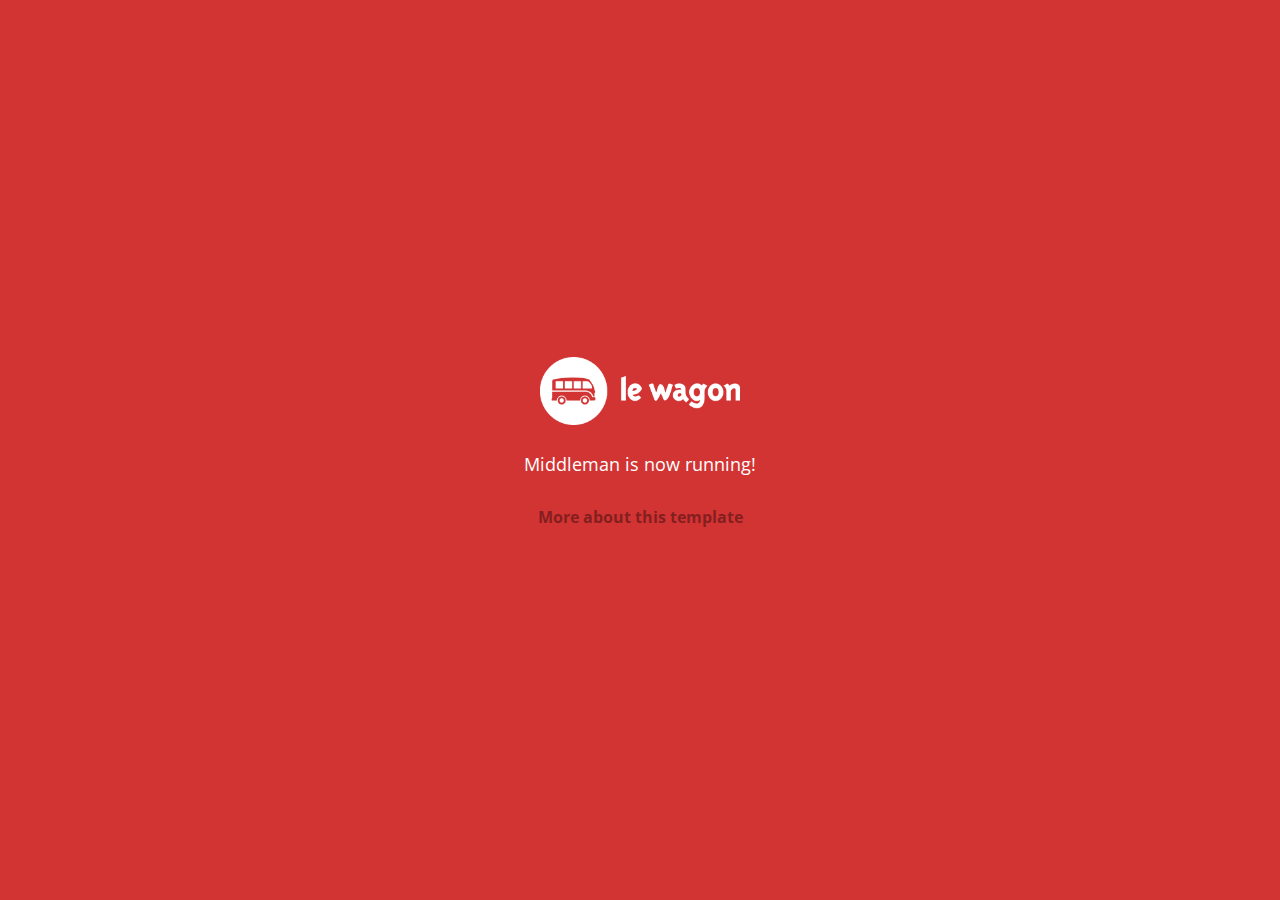
==== index.html @ 61b29487 "Automated commit at 2018-02-12 03:42:01 UTC by middleman-deploy 2.0.0-alpha" ====
<!doctype html>
<html>
  <head>
    <meta charset="utf-8">
    <meta http-equiv="x-ua-compatible" content="ie=edge">
    <meta name="viewport"
          content="width=device-width, initial-scale=1, shrink-to-fit=no">
    <!-- Use the title from a page's frontmatter if it has one -->
    <title>Le Wagon - Middleman</title>
    <link href="stylesheets/application-3c48b980.css" rel="stylesheet" />
    <script src="javascripts/application-93de88c9.js"></script>
    <link href="images/favicon-f15af148.png" rel="icon" type="image/png" />
  </head>
  <body>
    <div id="home">
  <div class="home-content">
    <img src="images/logo-acc9c0ec.png" width="200" alt="Logo" />
    <p>
      Middleman is now running!
    </p>
    <p class="about">
      <a href="about.html">More about this template</a>
    </p>
  </div>
</div>

  </body>
</html>
---- stylesheets/application-3c48b980.css ----
@import url("https://fonts.googleapis.com/css?family=Open+Sans:400,300,700|Raleway:400,100,300,700,500");/*!
 * Bootstrap v3.3.7 (http://getbootstrap.com)
 * Copyright 2011-2016 Twitter, Inc.
 * Licensed under MIT (https://github.com/twbs/bootstrap/blob/master/LICENSE)
 *//*! normalize.css v3.0.3 | MIT License | github.com/necolas/normalize.css */html{font-family:sans-serif;-ms-text-size-adjust:100%;-webkit-text-size-adjust:100%}body{margin:0}article,aside,details,figcaption,figure,footer,header,hgroup,main,menu,nav,section,summary{display:block}audio,canvas,progress,video{display:inline-block;vertical-align:baseline}audio:not([controls]){display:none;height:0}[hidden],template{display:none}a{background-color:transparent}a:active,a:hover{outline:0}abbr[title]{border-bottom:1px dotted}b,strong{font-weight:bold}dfn{font-style:italic}h1{font-size:2em;margin:0.67em 0}mark{background:#ff0;color:#000}small{font-size:80%}sub,sup{font-size:75%;line-height:0;position:relative;vertical-align:baseline}sup{top:-0.5em}sub{bottom:-0.25em}img{border:0}svg:not(:root){overflow:hidden}figure{margin:1em 40px}hr{-webkit-box-sizing:content-box;box-sizing:content-box;height:0}pre{overflow:auto}code,kbd,pre,samp{font-family:monospace, monospace;font-size:1em}button,input,optgroup,select,textarea{color:inherit;font:inherit;margin:0}button{overflow:visible}button,select{text-transform:none}button,html input[type="button"],input[type="reset"],input[type="submit"]{-webkit-appearance:button;cursor:pointer}button[disabled],html input[disabled]{cursor:default}button::-moz-focus-inner,input::-moz-focus-inner{border:0;padding:0}input{line-height:normal}input[type="checkbox"],input[type="radio"]{-webkit-box-sizing:border-box;box-sizing:border-box;padding:0}input[type="number"]::-webkit-inner-spin-button,input[type="number"]::-webkit-outer-spin-button{height:auto}input[type="search"]{-webkit-appearance:textfield;-webkit-box-sizing:content-box;box-sizing:content-box}input[type="search"]::-webkit-search-cancel-button,input[type="search"]::-webkit-search-decoration{-webkit-appearance:none}fieldset{border:1px solid #c0c0c0;margin:0 2px;padding:0.35em 0.625em 0.75em}legend{border:0;padding:0}textarea{overflow:auto}optgroup{font-weight:bold}table{border-collapse:collapse;border-spacing:0}td,th{padding:0}/*! Source: https://github.com/h5bp/html5-boilerplate/blob/master/src/css/main.css */@media print{*,*:before,*:after{background:transparent !important;color:#000 !important;-webkit-box-shadow:none !important;box-shadow:none !important;text-shadow:none !important}a,a:visited{text-decoration:underline}a[href]:after{content:" (" attr(href) ")"}abbr[title]:after{content:" (" attr(title) ")"}a[href^="#"]:after,a[href^="javascript:"]:after{content:""}pre,blockquote{border:1px solid #999;page-break-inside:avoid}thead{display:table-header-group}tr,img{page-break-inside:avoid}img{max-width:100% !important}p,h2,h3{orphans:3;widows:3}h2,h3{page-break-after:avoid}.navbar{display:none}.btn>.caret,.dropup>.btn>.caret{border-top-color:#000 !important}.label{border:1px solid #000}.table{border-collapse:collapse !important}.table td,.table th{background-color:#fff !important}.table-bordered th,.table-bordered td{border:1px solid #ddd !important}}@font-face{font-family:'Glyphicons Halflings';src:url("../assets/bootstrap/glyphicons-halflings-regular-86b6f62b.eot");src:url("../assets/bootstrap/glyphicons-halflings-regular-86b6f62b.eot?#iefix") format("embedded-opentype"),url("../assets/bootstrap/glyphicons-halflings-regular-ca35b697.woff2") format("woff2"),url("../assets/bootstrap/glyphicons-halflings-regular-278e49a8.woff") format("woff"),url("../assets/bootstrap/glyphicons-halflings-regular-44bc1850.ttf") format("truetype"),url("../assets/bootstrap/glyphicons-halflings-regular-de51a849.svg#glyphicons_halflingsregular") format("svg")}.glyphicon{position:relative;top:1px;display:inline-block;font-family:'Glyphicons Halflings';font-style:normal;font-weight:normal;line-height:1;-webkit-font-smoothing:antialiased;-moz-osx-font-smoothing:grayscale}.glyphicon-asterisk:before{content:"\002a"}.glyphicon-plus:before{content:"\002b"}.glyphicon-euro:before,.glyphicon-eur:before{content:"\20ac"}.glyphicon-minus:before{content:"\2212"}.glyphicon-cloud:before{content:"\2601"}.glyphicon-envelope:before{content:"\2709"}.glyphicon-pencil:before{content:"\270f"}.glyphicon-glass:before{content:"\e001"}.glyphicon-music:before{content:"\e002"}.glyphicon-search:before{content:"\e003"}.glyphicon-heart:before{content:"\e005"}.glyphicon-star:before{content:"\e006"}.glyphicon-star-empty:before{content:"\e007"}.glyphicon-user:before{content:"\e008"}.glyphicon-film:before{content:"\e009"}.glyphicon-th-large:before{content:"\e010"}.glyphicon-th:before{content:"\e011"}.glyphicon-th-list:before{content:"\e012"}.glyphicon-ok:before{content:"\e013"}.glyphicon-remove:before{content:"\e014"}.glyphicon-zoom-in:before{content:"\e015"}.glyphicon-zoom-out:before{content:"\e016"}.glyphicon-off:before{content:"\e017"}.glyphicon-signal:before{content:"\e018"}.glyphicon-cog:before{content:"\e019"}.glyphicon-trash:before{content:"\e020"}.glyphicon-home:before{content:"\e021"}.glyphicon-file:before{content:"\e022"}.glyphicon-time:before{content:"\e023"}.glyphicon-road:before{content:"\e024"}.glyphicon-download-alt:before{content:"\e025"}.glyphicon-download:before{content:"\e026"}.glyphicon-upload:before{content:"\e027"}.glyphicon-inbox:before{content:"\e028"}.glyphicon-play-circle:before{content:"\e029"}.glyphicon-repeat:before{content:"\e030"}.glyphicon-refresh:before{content:"\e031"}.glyphicon-list-alt:before{content:"\e032"}.glyphicon-lock:before{content:"\e033"}.glyphicon-flag:before{content:"\e034"}.glyphicon-headphones:before{content:"\e035"}.glyphicon-volume-off:before{content:"\e036"}.glyphicon-volume-down:before{content:"\e037"}.glyphicon-volume-up:before{content:"\e038"}.glyphicon-qrcode:before{content:"\e039"}.glyphicon-barcode:before{content:"\e040"}.glyphicon-tag:before{content:"\e041"}.glyphicon-tags:before{content:"\e042"}.glyphicon-book:before{content:"\e043"}.glyphicon-bookmark:before{content:"\e044"}.glyphicon-print:before{content:"\e045"}.glyphicon-camera:before{content:"\e046"}.glyphicon-font:before{content:"\e047"}.glyphicon-bold:before{content:"\e048"}.glyphicon-italic:before{content:"\e049"}.glyphicon-text-height:before{content:"\e050"}.glyphicon-text-width:before{content:"\e051"}.glyphicon-align-left:before{content:"\e052"}.glyphicon-align-center:before{content:"\e053"}.glyphicon-align-right:before{content:"\e054"}.glyphicon-align-justify:before{content:"\e055"}.glyphicon-list:before{content:"\e056"}.glyphicon-indent-left:before{content:"\e057"}.glyphicon-indent-right:before{content:"\e058"}.glyphicon-facetime-video:before{content:"\e059"}.glyphicon-picture:before{content:"\e060"}.glyphicon-map-marker:before{content:"\e062"}.glyphicon-adjust:before{content:"\e063"}.glyphicon-tint:before{content:"\e064"}.glyphicon-edit:before{content:"\e065"}.glyphicon-share:before{content:"\e066"}.glyphicon-check:before{content:"\e067"}.glyphicon-move:before{content:"\e068"}.glyphicon-step-backward:before{content:"\e069"}.glyphicon-fast-backward:before{content:"\e070"}.glyphicon-backward:before{content:"\e071"}.glyphicon-play:before{content:"\e072"}.glyphicon-pause:before{content:"\e073"}.glyphicon-stop:before{content:"\e074"}.glyphicon-forward:before{content:"\e075"}.glyphicon-fast-forward:before{content:"\e076"}.glyphicon-step-forward:before{content:"\e077"}.glyphicon-eject:before{content:"\e078"}.glyphicon-chevron-left:before{content:"\e079"}.glyphicon-chevron-right:before{content:"\e080"}.glyphicon-plus-sign:before{content:"\e081"}.glyphicon-minus-sign:before{content:"\e082"}.glyphicon-remove-sign:before{content:"\e083"}.glyphicon-ok-sign:before{content:"\e084"}.glyphicon-question-sign:before{content:"\e085"}.glyphicon-info-sign:before{content:"\e086"}.glyphicon-screenshot:before{content:"\e087"}.glyphicon-remove-circle:before{content:"\e088"}.glyphicon-ok-circle:before{content:"\e089"}.glyphicon-ban-circle:before{content:"\e090"}.glyphicon-arrow-left:before{content:"\e091"}.glyphicon-arrow-right:before{content:"\e092"}.glyphicon-arrow-up:before{content:"\e093"}.glyphicon-arrow-down:before{content:"\e094"}.glyphicon-share-alt:before{content:"\e095"}.glyphicon-resize-full:before{content:"\e096"}.glyphicon-resize-small:before{content:"\e097"}.glyphicon-exclamation-sign:before{content:"\e101"}.glyphicon-gift:before{content:"\e102"}.glyphicon-leaf:before{content:"\e103"}.glyphicon-fire:before{content:"\e104"}.glyphicon-eye-open:before{content:"\e105"}.glyphicon-eye-close:before{content:"\e106"}.glyphicon-warning-sign:before{content:"\e107"}.glyphicon-plane:before{content:"\e108"}.glyphicon-calendar:before{content:"\e109"}.glyphicon-random:before{content:"\e110"}.glyphicon-comment:before{content:"\e111"}.glyphicon-magnet:before{content:"\e112"}.glyphicon-chevron-up:before{content:"\e113"}.glyphicon-chevron-down:before{content:"\e114"}.glyphicon-retweet:before{content:"\e115"}.glyphicon-shopping-cart:before{content:"\e116"}.glyphicon-folder-close:before{content:"\e117"}.glyphicon-folder-open:before{content:"\e118"}.glyphicon-resize-vertical:before{content:"\e119"}.glyphicon-resize-horizontal:before{content:"\e120"}.glyphicon-hdd:before{content:"\e121"}.glyphicon-bullhorn:before{content:"\e122"}.glyphicon-bell:before{content:"\e123"}.glyphicon-certificate:before{content:"\e124"}.glyphicon-thumbs-up:before{content:"\e125"}.glyphicon-thumbs-down:before{content:"\e126"}.glyphicon-hand-right:before{content:"\e127"}.glyphicon-hand-left:before{content:"\e128"}.glyphicon-hand-up:before{content:"\e129"}.glyphicon-hand-down:before{content:"\e130"}.glyphicon-circle-arrow-right:before{content:"\e131"}.glyphicon-circle-arrow-left:before{content:"\e132"}.glyphicon-circle-arrow-up:before{content:"\e133"}.glyphicon-circle-arrow-down:before{content:"\e134"}.glyphicon-globe:before{content:"\e135"}.glyphicon-wrench:before{content:"\e136"}.glyphicon-tasks:before{content:"\e137"}.glyphicon-filter:before{content:"\e138"}.glyphicon-briefcase:before{content:"\e139"}.glyphicon-fullscreen:before{content:"\e140"}.glyphicon-dashboard:before{content:"\e141"}.glyphicon-paperclip:before{content:"\e142"}.glyphicon-heart-empty:before{content:"\e143"}.glyphicon-link:before{content:"\e144"}.glyphicon-phone:before{content:"\e145"}.glyphicon-pushpin:before{content:"\e146"}.glyphicon-usd:before{content:"\e148"}.glyphicon-gbp:before{content:"\e149"}.glyphicon-sort:before{content:"\e150"}.glyphicon-sort-by-alphabet:before{content:"\e151"}.glyphicon-sort-by-alphabet-alt:before{content:"\e152"}.glyphicon-sort-by-order:before{content:"\e153"}.glyphicon-sort-by-order-alt:before{content:"\e154"}.glyphicon-sort-by-attributes:before{content:"\e155"}.glyphicon-sort-by-attributes-alt:before{content:"\e156"}.glyphicon-unchecked:before{content:"\e157"}.glyphicon-expand:before{content:"\e158"}.glyphicon-collapse-down:before{content:"\e159"}.glyphicon-collapse-up:before{content:"\e160"}.glyphicon-log-in:before{content:"\e161"}.glyphicon-flash:before{content:"\e162"}.glyphicon-log-out:before{content:"\e163"}.glyphicon-new-window:before{content:"\e164"}.glyphicon-record:before{content:"\e165"}.glyphicon-save:before{content:"\e166"}.glyphicon-open:before{content:"\e167"}.glyphicon-saved:before{content:"\e168"}.glyphicon-import:before{content:"\e169"}.glyphicon-export:before{content:"\e170"}.glyphicon-send:before{content:"\e171"}.glyphicon-floppy-disk:before{content:"\e172"}.glyphicon-floppy-saved:before{content:"\e173"}.glyphicon-floppy-remove:before{content:"\e174"}.glyphicon-floppy-save:before{content:"\e175"}.glyphicon-floppy-open:before{content:"\e176"}.glyphicon-credit-card:before{content:"\e177"}.glyphicon-transfer:before{content:"\e178"}.glyphicon-cutlery:before{content:"\e179"}.glyphicon-header:before{content:"\e180"}.glyphicon-compressed:before{content:"\e181"}.glyphicon-earphone:before{content:"\e182"}.glyphicon-phone-alt:before{content:"\e183"}.glyphicon-tower:before{content:"\e184"}.glyphicon-stats:before{content:"\e185"}.glyphicon-sd-video:before{content:"\e186"}.glyphicon-hd-video:before{content:"\e187"}.glyphicon-subtitles:before{content:"\e188"}.glyphicon-sound-stereo:before{content:"\e189"}.glyphicon-sound-dolby:before{content:"\e190"}.glyphicon-sound-5-1:before{content:"\e191"}.glyphicon-sound-6-1:before{content:"\e192"}.glyphicon-sound-7-1:before{content:"\e193"}.glyphicon-copyright-mark:before{content:"\e194"}.glyphicon-registration-mark:before{content:"\e195"}.glyphicon-cloud-download:before{content:"\e197"}.glyphicon-cloud-upload:before{content:"\e198"}.glyphicon-tree-conifer:before{content:"\e199"}.glyphicon-tree-deciduous:before{content:"\e200"}.glyphicon-cd:before{content:"\e201"}.glyphicon-save-file:before{content:"\e202"}.glyphicon-open-file:before{content:"\e203"}.glyphicon-level-up:before{content:"\e204"}.glyphicon-copy:before{content:"\e205"}.glyphicon-paste:before{content:"\e206"}.glyphicon-alert:before{content:"\e209"}.glyphicon-equalizer:before{content:"\e210"}.glyphicon-king:before{content:"\e211"}.glyphicon-queen:before{content:"\e212"}.glyphicon-pawn:before{content:"\e213"}.glyphicon-bishop:before{content:"\e214"}.glyphicon-knight:before{content:"\e215"}.glyphicon-baby-formula:before{content:"\e216"}.glyphicon-tent:before{content:"\26fa"}.glyphicon-blackboard:before{content:"\e218"}.glyphicon-bed:before{content:"\e219"}.glyphicon-apple:before{content:"\f8ff"}.glyphicon-erase:before{content:"\e221"}.glyphicon-hourglass:before{content:"\231b"}.glyphicon-lamp:before{content:"\e223"}.glyphicon-duplicate:before{content:"\e224"}.glyphicon-piggy-bank:before{content:"\e225"}.glyphicon-scissors:before{content:"\e226"}.glyphicon-bitcoin:before{content:"\e227"}.glyphicon-btc:before{content:"\e227"}.glyphicon-xbt:before{content:"\e227"}.glyphicon-yen:before{content:"\00a5"}.glyphicon-jpy:before{content:"\00a5"}.glyphicon-ruble:before{content:"\20bd"}.glyphicon-rub:before{content:"\20bd"}.glyphicon-scale:before{content:"\e230"}.glyphicon-ice-lolly:before{content:"\e231"}.glyphicon-ice-lolly-tasted:before{content:"\e232"}.glyphicon-education:before{content:"\e233"}.glyphicon-option-horizontal:before{content:"\e234"}.glyphicon-option-vertical:before{content:"\e235"}.glyphicon-menu-hamburger:before{content:"\e236"}.glyphicon-modal-window:before{content:"\e237"}.glyphicon-oil:before{content:"\e238"}.glyphicon-grain:before{content:"\e239"}.glyphicon-sunglasses:before{content:"\e240"}.glyphicon-text-size:before{content:"\e241"}.glyphicon-text-color:before{content:"\e242"}.glyphicon-text-background:before{content:"\e243"}.glyphicon-object-align-top:before{content:"\e244"}.glyphicon-object-align-bottom:before{content:"\e245"}.glyphicon-object-align-horizontal:before{content:"\e246"}.glyphicon-object-align-left:before{content:"\e247"}.glyphicon-object-align-vertical:before{content:"\e248"}.glyphicon-object-align-right:before{content:"\e249"}.glyphicon-triangle-right:before{content:"\e250"}.glyphicon-triangle-left:before{content:"\e251"}.glyphicon-triangle-bottom:before{content:"\e252"}.glyphicon-triangle-top:before{content:"\e253"}.glyphicon-console:before{content:"\e254"}.glyphicon-superscript:before{content:"\e255"}.glyphicon-subscript:before{content:"\e256"}.glyphicon-menu-left:before{content:"\e257"}.glyphicon-menu-right:before{content:"\e258"}.glyphicon-menu-down:before{content:"\e259"}.glyphicon-menu-up:before{content:"\e260"}*{-webkit-box-sizing:border-box;box-sizing:border-box}*:before,*:after{-webkit-box-sizing:border-box;box-sizing:border-box}html{font-size:10px;-webkit-tap-highlight-color:transparent}body{font-family:"Open Sans", "Helvetica", "sans-serif";font-size:18px;line-height:1.42857143;color:#333333;background-color:#F4F4F4}input,button,select,textarea{font-family:inherit;font-size:inherit;line-height:inherit}a{color:#469AE0;text-decoration:none}a:hover,a:focus{color:#1f74ba;text-decoration:underline}a:focus{outline:5px auto -webkit-focus-ring-color;outline-offset:-2px}figure{margin:0}img{vertical-align:middle}.img-responsive{display:block;max-width:100%;height:auto}.img-rounded{border-radius:2px}.img-thumbnail{padding:4px;line-height:1.42857143;background-color:#F4F4F4;border:1px solid #ddd;border-radius:2px;-webkit-transition:all 0.2s ease-in-out;transition:all 0.2s ease-in-out;display:inline-block;max-width:100%;height:auto}.img-circle{border-radius:50%}hr{margin-top:25px;margin-bottom:25px;border:0;border-top:1px solid #eeeeee}.sr-only{position:absolute;width:1px;height:1px;margin:-1px;padding:0;overflow:hidden;clip:rect(0, 0, 0, 0);border:0}.sr-only-focusable:active,.sr-only-focusable:focus{position:static;width:auto;height:auto;margin:0;overflow:visible;clip:auto}[role="button"]{cursor:pointer}h1,h2,h3,h4,h5,h6,.h1,.h2,.h3,.h4,.h5,.h6{font-family:"Raleway", "Helvetica", "sans-serif";font-weight:500;line-height:1.1;color:inherit}h1 small,h1 .small,h2 small,h2 .small,h3 small,h3 .small,h4 small,h4 .small,h5 small,h5 .small,h6 small,h6 .small,.h1 small,.h1 .small,.h2 small,.h2 .small,.h3 small,.h3 .small,.h4 small,.h4 .small,.h5 small,.h5 .small,.h6 small,.h6 .small{font-weight:normal;line-height:1;color:#777777}h1,.h1,h2,.h2,h3,.h3{margin-top:25px;margin-bottom:12.5px}h1 small,h1 .small,.h1 small,.h1 .small,h2 small,h2 .small,.h2 small,.h2 .small,h3 small,h3 .small,.h3 small,.h3 .small{font-size:65%}h4,.h4,h5,.h5,h6,.h6{margin-top:12.5px;margin-bottom:12.5px}h4 small,h4 .small,.h4 small,.h4 .small,h5 small,h5 .small,.h5 small,.h5 .small,h6 small,h6 .small,.h6 small,.h6 .small{font-size:75%}h1,.h1{font-size:46px}h2,.h2{font-size:38px}h3,.h3{font-size:31px}h4,.h4{font-size:23px}h5,.h5{font-size:18px}h6,.h6{font-size:16px}p{margin:0 0 12.5px}.lead{margin-bottom:25px;font-size:20px;font-weight:300;line-height:1.4}@media (min-width: 768px){.lead{font-size:27px}}small,.small{font-size:88%}mark,.mark{background-color:#fcf8e3;padding:.2em}.text-left{text-align:left}.text-right{text-align:right}.text-center{text-align:center}.text-justify{text-align:justify}.text-nowrap{white-space:nowrap}.text-lowercase{text-transform:lowercase}.text-uppercase,.initialism{text-transform:uppercase}.text-capitalize{text-transform:capitalize}.text-muted{color:#777777}.text-primary{color:#469AE0}a.text-primary:hover,a.text-primary:focus{color:#2381d0}.text-success{color:#3c763d}a.text-success:hover,a.text-success:focus{color:#2b542c}.text-info{color:#31708f}a.text-info:hover,a.text-info:focus{color:#245269}.text-warning{color:#8a6d3b}a.text-warning:hover,a.text-warning:focus{color:#66512c}.text-danger{color:#a94442}a.text-danger:hover,a.text-danger:focus{color:#843534}.bg-primary{color:#fff}.bg-primary{background-color:#469AE0}a.bg-primary:hover,a.bg-primary:focus{background-color:#2381d0}.bg-success{background-color:#dff0d8}a.bg-success:hover,a.bg-success:focus{background-color:#c1e2b3}.bg-info{background-color:#d9edf7}a.bg-info:hover,a.bg-info:focus{background-color:#afd9ee}.bg-warning{background-color:#fcf8e3}a.bg-warning:hover,a.bg-warning:focus{background-color:#f7ecb5}.bg-danger{background-color:#f2dede}a.bg-danger:hover,a.bg-danger:focus{background-color:#e4b9b9}.page-header{padding-bottom:11.5px;margin:50px 0 25px;border-bottom:1px solid #eeeeee}ul,ol{margin-top:0;margin-bottom:12.5px}ul ul,ul ol,ol ul,ol ol{margin-bottom:0}.list-unstyled{padding-left:0;list-style:none}.list-inline{padding-left:0;list-style:none;margin-left:-5px}.list-inline>li{display:inline-block;padding-left:5px;padding-right:5px}dl{margin-top:0;margin-bottom:25px}dt,dd{line-height:1.42857143}dt{font-weight:bold}dd{margin-left:0}.dl-horizontal dd:before,.dl-horizontal dd:after{content:" ";display:table}.dl-horizontal dd:after{clear:both}@media (min-width: 768px){.dl-horizontal dt{float:left;width:160px;clear:left;text-align:right;overflow:hidden;text-overflow:ellipsis;white-space:nowrap}.dl-horizontal dd{margin-left:180px}}abbr[title],abbr[data-original-title]{cursor:help;border-bottom:1px dotted #777777}.initialism{font-size:90%}blockquote{padding:12.5px 25px;margin:0 0 25px;font-size:22.5px;border-left:5px solid #eeeeee}blockquote p:last-child,blockquote ul:last-child,blockquote ol:last-child{margin-bottom:0}blockquote footer,blockquote small,blockquote .small{display:block;font-size:80%;line-height:1.42857143;color:#777777}blockquote footer:before,blockquote small:before,blockquote .small:before{content:'\2014 \00A0'}.blockquote-reverse,blockquote.pull-right{padding-right:15px;padding-left:0;border-right:5px solid #eeeeee;border-left:0;text-align:right}.blockquote-reverse footer:before,.blockquote-reverse small:before,.blockquote-reverse .small:before,blockquote.pull-right footer:before,blockquote.pull-right small:before,blockquote.pull-right .small:before{content:''}.blockquote-reverse footer:after,.blockquote-reverse small:after,.blockquote-reverse .small:after,blockquote.pull-right footer:after,blockquote.pull-right small:after,blockquote.pull-right .small:after{content:'\00A0 \2014'}address{margin-bottom:25px;font-style:normal;line-height:1.42857143}code,kbd,pre,samp{font-family:Menlo, Monaco, Consolas, "Courier New", monospace}code{padding:2px 4px;font-size:90%;color:#c7254e;background-color:#f9f2f4;border-radius:2px}kbd{padding:2px 4px;font-size:90%;color:#fff;background-color:#333;border-radius:2px;-webkit-box-shadow:inset 0 -1px 0 rgba(0,0,0,0.25);box-shadow:inset 0 -1px 0 rgba(0,0,0,0.25)}kbd kbd{padding:0;font-size:100%;font-weight:bold;-webkit-box-shadow:none;box-shadow:none}pre{display:block;padding:12px;margin:0 0 12.5px;font-size:17px;line-height:1.42857143;word-break:break-all;word-wrap:break-word;color:#333333;background-color:#f5f5f5;border:1px solid #ccc;border-radius:2px}pre code{padding:0;font-size:inherit;color:inherit;white-space:pre-wrap;background-color:transparent;border-radius:0}.pre-scrollable{max-height:340px;overflow-y:scroll}.container{margin-right:auto;margin-left:auto;padding-left:15px;padding-right:15px}.container:before,.container:after{content:" ";display:table}.container:after{clear:both}@media (min-width: 768px){.container{width:750px}}@media (min-width: 992px){.container{width:970px}}@media (min-width: 1200px){.container{width:1170px}}.container-fluid{margin-right:auto;margin-left:auto;padding-left:15px;padding-right:15px}.container-fluid:before,.container-fluid:after{content:" ";display:table}.container-fluid:after{clear:both}.row{margin-left:-15px;margin-right:-15px}.row:before,.row:after{content:" ";display:table}.row:after{clear:both}.col-xs-1,.col-sm-1,.col-md-1,.col-lg-1,.col-xs-2,.col-sm-2,.col-md-2,.col-lg-2,.col-xs-3,.col-sm-3,.col-md-3,.col-lg-3,.col-xs-4,.col-sm-4,.col-md-4,.col-lg-4,.col-xs-5,.col-sm-5,.col-md-5,.col-lg-5,.col-xs-6,.col-sm-6,.col-md-6,.col-lg-6,.col-xs-7,.col-sm-7,.col-md-7,.col-lg-7,.col-xs-8,.col-sm-8,.col-md-8,.col-lg-8,.col-xs-9,.col-sm-9,.col-md-9,.col-lg-9,.col-xs-10,.col-sm-10,.col-md-10,.col-lg-10,.col-xs-11,.col-sm-11,.col-md-11,.col-lg-11,.col-xs-12,.col-sm-12,.col-md-12,.col-lg-12{position:relative;min-height:1px;padding-left:15px;padding-right:15px}.col-xs-1,.col-xs-2,.col-xs-3,.col-xs-4,.col-xs-5,.col-xs-6,.col-xs-7,.col-xs-8,.col-xs-9,.col-xs-10,.col-xs-11,.col-xs-12{float:left}.col-xs-1{width:8.33333333%}.col-xs-2{width:16.66666667%}.col-xs-3{width:25%}.col-xs-4{width:33.33333333%}.col-xs-5{width:41.66666667%}.col-xs-6{width:50%}.col-xs-7{width:58.33333333%}.col-xs-8{width:66.66666667%}.col-xs-9{width:75%}.col-xs-10{width:83.33333333%}.col-xs-11{width:91.66666667%}.col-xs-12{width:100%}.col-xs-pull-0{right:auto}.col-xs-pull-1{right:8.33333333%}.col-xs-pull-2{right:16.66666667%}.col-xs-pull-3{right:25%}.col-xs-pull-4{right:33.33333333%}.col-xs-pull-5{right:41.66666667%}.col-xs-pull-6{right:50%}.col-xs-pull-7{right:58.33333333%}.col-xs-pull-8{right:66.66666667%}.col-xs-pull-9{right:75%}.col-xs-pull-10{right:83.33333333%}.col-xs-pull-11{right:91.66666667%}.col-xs-pull-12{right:100%}.col-xs-push-0{left:auto}.col-xs-push-1{left:8.33333333%}.col-xs-push-2{left:16.66666667%}.col-xs-push-3{left:25%}.col-xs-push-4{left:33.33333333%}.col-xs-push-5{left:41.66666667%}.col-xs-push-6{left:50%}.col-xs-push-7{left:58.33333333%}.col-xs-push-8{left:66.66666667%}.col-xs-push-9{left:75%}.col-xs-push-10{left:83.33333333%}.col-xs-push-11{left:91.66666667%}.col-xs-push-12{left:100%}.col-xs-offset-0{margin-left:0%}.col-xs-offset-1{margin-left:8.33333333%}.col-xs-offset-2{margin-left:16.66666667%}.col-xs-offset-3{margin-left:25%}.col-xs-offset-4{margin-left:33.33333333%}.col-xs-offset-5{margin-left:41.66666667%}.col-xs-offset-6{margin-left:50%}.col-xs-offset-7{margin-left:58.33333333%}.col-xs-offset-8{margin-left:66.66666667%}.col-xs-offset-9{margin-left:75%}.col-xs-offset-10{margin-left:83.33333333%}.col-xs-offset-11{margin-left:91.66666667%}.col-xs-offset-12{margin-left:100%}@media (min-width: 768px){.col-sm-1,.col-sm-2,.col-sm-3,.col-sm-4,.col-sm-5,.col-sm-6,.col-sm-7,.col-sm-8,.col-sm-9,.col-sm-10,.col-sm-11,.col-sm-12{float:left}.col-sm-1{width:8.33333333%}.col-sm-2{width:16.66666667%}.col-sm-3{width:25%}.col-sm-4{width:33.33333333%}.col-sm-5{width:41.66666667%}.col-sm-6{width:50%}.col-sm-7{width:58.33333333%}.col-sm-8{width:66.66666667%}.col-sm-9{width:75%}.col-sm-10{width:83.33333333%}.col-sm-11{width:91.66666667%}.col-sm-12{width:100%}.col-sm-pull-0{right:auto}.col-sm-pull-1{right:8.33333333%}.col-sm-pull-2{right:16.66666667%}.col-sm-pull-3{right:25%}.col-sm-pull-4{right:33.33333333%}.col-sm-pull-5{right:41.66666667%}.col-sm-pull-6{right:50%}.col-sm-pull-7{right:58.33333333%}.col-sm-pull-8{right:66.66666667%}.col-sm-pull-9{right:75%}.col-sm-pull-10{right:83.33333333%}.col-sm-pull-11{right:91.66666667%}.col-sm-pull-12{right:100%}.col-sm-push-0{left:auto}.col-sm-push-1{left:8.33333333%}.col-sm-push-2{left:16.66666667%}.col-sm-push-3{left:25%}.col-sm-push-4{left:33.33333333%}.col-sm-push-5{left:41.66666667%}.col-sm-push-6{left:50%}.col-sm-push-7{left:58.33333333%}.col-sm-push-8{left:66.66666667%}.col-sm-push-9{left:75%}.col-sm-push-10{left:83.33333333%}.col-sm-push-11{left:91.66666667%}.col-sm-push-12{left:100%}.col-sm-offset-0{margin-left:0%}.col-sm-offset-1{margin-left:8.33333333%}.col-sm-offset-2{margin-left:16.66666667%}.col-sm-offset-3{margin-left:25%}.col-sm-offset-4{margin-left:33.33333333%}.col-sm-offset-5{margin-left:41.66666667%}.col-sm-offset-6{margin-left:50%}.col-sm-offset-7{margin-left:58.33333333%}.col-sm-offset-8{margin-left:66.66666667%}.col-sm-offset-9{margin-left:75%}.col-sm-offset-10{margin-left:83.33333333%}.col-sm-offset-11{margin-left:91.66666667%}.col-sm-offset-12{margin-left:100%}}@media (min-width: 992px){.col-md-1,.col-md-2,.col-md-3,.col-md-4,.col-md-5,.col-md-6,.col-md-7,.col-md-8,.col-md-9,.col-md-10,.col-md-11,.col-md-12{float:left}.col-md-1{width:8.33333333%}.col-md-2{width:16.66666667%}.col-md-3{width:25%}.col-md-4{width:33.33333333%}.col-md-5{width:41.66666667%}.col-md-6{width:50%}.col-md-7{width:58.33333333%}.col-md-8{width:66.66666667%}.col-md-9{width:75%}.col-md-10{width:83.33333333%}.col-md-11{width:91.66666667%}.col-md-12{width:100%}.col-md-pull-0{right:auto}.col-md-pull-1{right:8.33333333%}.col-md-pull-2{right:16.66666667%}.col-md-pull-3{right:25%}.col-md-pull-4{right:33.33333333%}.col-md-pull-5{right:41.66666667%}.col-md-pull-6{right:50%}.col-md-pull-7{right:58.33333333%}.col-md-pull-8{right:66.66666667%}.col-md-pull-9{right:75%}.col-md-pull-10{right:83.33333333%}.col-md-pull-11{right:91.66666667%}.col-md-pull-12{right:100%}.col-md-push-0{left:auto}.col-md-push-1{left:8.33333333%}.col-md-push-2{left:16.66666667%}.col-md-push-3{left:25%}.col-md-push-4{left:33.33333333%}.col-md-push-5{left:41.66666667%}.col-md-push-6{left:50%}.col-md-push-7{left:58.33333333%}.col-md-push-8{left:66.66666667%}.col-md-push-9{left:75%}.col-md-push-10{left:83.33333333%}.col-md-push-11{left:91.66666667%}.col-md-push-12{left:100%}.col-md-offset-0{margin-left:0%}.col-md-offset-1{margin-left:8.33333333%}.col-md-offset-2{margin-left:16.66666667%}.col-md-offset-3{margin-left:25%}.col-md-offset-4{margin-left:33.33333333%}.col-md-offset-5{margin-left:41.66666667%}.col-md-offset-6{margin-left:50%}.col-md-offset-7{margin-left:58.33333333%}.col-md-offset-8{margin-left:66.66666667%}.col-md-offset-9{margin-left:75%}.col-md-offset-10{margin-left:83.33333333%}.col-md-offset-11{margin-left:91.66666667%}.col-md-offset-12{margin-left:100%}}@media (min-width: 1200px){.col-lg-1,.col-lg-2,.col-lg-3,.col-lg-4,.col-lg-5,.col-lg-6,.col-lg-7,.col-lg-8,.col-lg-9,.col-lg-10,.col-lg-11,.col-lg-12{float:left}.col-lg-1{width:8.33333333%}.col-lg-2{width:16.66666667%}.col-lg-3{width:25%}.col-lg-4{width:33.33333333%}.col-lg-5{width:41.66666667%}.col-lg-6{width:50%}.col-lg-7{width:58.33333333%}.col-lg-8{width:66.66666667%}.col-lg-9{width:75%}.col-lg-10{width:83.33333333%}.col-lg-11{width:91.66666667%}.col-lg-12{width:100%}.col-lg-pull-0{right:auto}.col-lg-pull-1{right:8.33333333%}.col-lg-pull-2{right:16.66666667%}.col-lg-pull-3{right:25%}.col-lg-pull-4{right:33.33333333%}.col-lg-pull-5{right:41.66666667%}.col-lg-pull-6{right:50%}.col-lg-pull-7{right:58.33333333%}.col-lg-pull-8{right:66.66666667%}.col-lg-pull-9{right:75%}.col-lg-pull-10{right:83.33333333%}.col-lg-pull-11{right:91.66666667%}.col-lg-pull-12{right:100%}.col-lg-push-0{left:auto}.col-lg-push-1{left:8.33333333%}.col-lg-push-2{left:16.66666667%}.col-lg-push-3{left:25%}.col-lg-push-4{left:33.33333333%}.col-lg-push-5{left:41.66666667%}.col-lg-push-6{left:50%}.col-lg-push-7{left:58.33333333%}.col-lg-push-8{left:66.66666667%}.col-lg-push-9{left:75%}.col-lg-push-10{left:83.33333333%}.col-lg-push-11{left:91.66666667%}.col-lg-push-12{left:100%}.col-lg-offset-0{margin-left:0%}.col-lg-offset-1{margin-left:8.33333333%}.col-lg-offset-2{margin-left:16.66666667%}.col-lg-offset-3{margin-left:25%}.col-lg-offset-4{margin-left:33.33333333%}.col-lg-offset-5{margin-left:41.66666667%}.col-lg-offset-6{margin-left:50%}.col-lg-offset-7{margin-left:58.33333333%}.col-lg-offset-8{margin-left:66.66666667%}.col-lg-offset-9{margin-left:75%}.col-lg-offset-10{margin-left:83.33333333%}.col-lg-offset-11{margin-left:91.66666667%}.col-lg-offset-12{margin-left:100%}}table{background-color:transparent}caption{padding-top:8px;padding-bottom:8px;color:#777777;text-align:left}th{text-align:left}.table{width:100%;max-width:100%;margin-bottom:25px}.table>thead>tr>th,.table>thead>tr>td,.table>tbody>tr>th,.table>tbody>tr>td,.table>tfoot>tr>th,.table>tfoot>tr>td{padding:8px;line-height:1.42857143;vertical-align:top;border-top:1px solid #ddd}.table>thead>tr>th{vertical-align:bottom;border-bottom:2px solid #ddd}.table>caption+thead>tr:first-child>th,.table>caption+thead>tr:first-child>td,.table>colgroup+thead>tr:first-child>th,.table>colgroup+thead>tr:first-child>td,.table>thead:first-child>tr:first-child>th,.table>thead:first-child>tr:first-child>td{border-top:0}.table>tbody+tbody{border-top:2px solid #ddd}.table .table{background-color:#F4F4F4}.table-condensed>thead>tr>th,.table-condensed>thead>tr>td,.table-condensed>tbody>tr>th,.table-condensed>tbody>tr>td,.table-condensed>tfoot>tr>th,.table-condensed>tfoot>tr>td{padding:5px}.table-bordered{border:1px solid #ddd}.table-bordered>thead>tr>th,.table-bordered>thead>tr>td,.table-bordered>tbody>tr>th,.table-bordered>tbody>tr>td,.table-bordered>tfoot>tr>th,.table-bordered>tfoot>tr>td{border:1px solid #ddd}.table-bordered>thead>tr>th,.table-bordered>thead>tr>td{border-bottom-width:2px}.table-striped>tbody>tr:nth-of-type(odd){background-color:#f9f9f9}.table-hover>tbody>tr:hover{background-color:#f5f5f5}table col[class*="col-"]{position:static;float:none;display:table-column}table td[class*="col-"],table th[class*="col-"]{position:static;float:none;display:table-cell}.table>thead>tr>td.active,.table>thead>tr>th.active,.table>thead>tr.active>td,.table>thead>tr.active>th,.table>tbody>tr>td.active,.table>tbody>tr>th.active,.table>tbody>tr.active>td,.table>tbody>tr.active>th,.table>tfoot>tr>td.active,.table>tfoot>tr>th.active,.table>tfoot>tr.active>td,.table>tfoot>tr.active>th{background-color:#f5f5f5}.table-hover>tbody>tr>td.active:hover,.table-hover>tbody>tr>th.active:hover,.table-hover>tbody>tr.active:hover>td,.table-hover>tbody>tr:hover>.active,.table-hover>tbody>tr.active:hover>th{background-color:#e8e8e8}.table>thead>tr>td.success,.table>thead>tr>th.success,.table>thead>tr.success>td,.table>thead>tr.success>th,.table>tbody>tr>td.success,.table>tbody>tr>th.success,.table>tbody>tr.success>td,.table>tbody>tr.success>th,.table>tfoot>tr>td.success,.table>tfoot>tr>th.success,.table>tfoot>tr.success>td,.table>tfoot>tr.success>th{background-color:#dff0d8}.table-hover>tbody>tr>td.success:hover,.table-hover>tbody>tr>th.success:hover,.table-hover>tbody>tr.success:hover>td,.table-hover>tbody>tr:hover>.success,.table-hover>tbody>tr.success:hover>th{background-color:#d0e9c6}.table>thead>tr>td.info,.table>thead>tr>th.info,.table>thead>tr.info>td,.table>thead>tr.info>th,.table>tbody>tr>td.info,.table>tbody>tr>th.info,.table>tbody>tr.info>td,.table>tbody>tr.info>th,.table>tfoot>tr>td.info,.table>tfoot>tr>th.info,.table>tfoot>tr.info>td,.table>tfoot>tr.info>th{background-color:#d9edf7}.table-hover>tbody>tr>td.info:hover,.table-hover>tbody>tr>th.info:hover,.table-hover>tbody>tr.info:hover>td,.table-hover>tbody>tr:hover>.info,.table-hover>tbody>tr.info:hover>th{background-color:#c4e3f3}.table>thead>tr>td.warning,.table>thead>tr>th.warning,.table>thead>tr.warning>td,.table>thead>tr.warning>th,.table>tbody>tr>td.warning,.table>tbody>tr>th.warning,.table>tbody>tr.warning>td,.table>tbody>tr.warning>th,.table>tfoot>tr>td.warning,.table>tfoot>tr>th.warning,.table>tfoot>tr.warning>td,.table>tfoot>tr.warning>th{background-color:#fcf8e3}.table-hover>tbody>tr>td.warning:hover,.table-hover>tbody>tr>th.warning:hover,.table-hover>tbody>tr.warning:hover>td,.table-hover>tbody>tr:hover>.warning,.table-hover>tbody>tr.warning:hover>th{background-color:#faf2cc}.table>thead>tr>td.danger,.table>thead>tr>th.danger,.table>thead>tr.danger>td,.table>thead>tr.danger>th,.table>tbody>tr>td.danger,.table>tbody>tr>th.danger,.table>tbody>tr.danger>td,.table>tbody>tr.danger>th,.table>tfoot>tr>td.danger,.table>tfoot>tr>th.danger,.table>tfoot>tr.danger>td,.table>tfoot>tr.danger>th{background-color:#f2dede}.table-hover>tbody>tr>td.danger:hover,.table-hover>tbody>tr>th.danger:hover,.table-hover>tbody>tr.danger:hover>td,.table-hover>tbody>tr:hover>.danger,.table-hover>tbody>tr.danger:hover>th{background-color:#ebcccc}.table-responsive{overflow-x:auto;min-height:0.01%}@media screen and (max-width: 767px){.table-responsive{width:100%;margin-bottom:18.75px;overflow-y:hidden;-ms-overflow-style:-ms-autohiding-scrollbar;border:1px solid #ddd}.table-responsive>.table{margin-bottom:0}.table-responsive>.table>thead>tr>th,.table-responsive>.table>thead>tr>td,.table-responsive>.table>tbody>tr>th,.table-responsive>.table>tbody>tr>td,.table-responsive>.table>tfoot>tr>th,.table-responsive>.table>tfoot>tr>td{white-space:nowrap}.table-responsive>.table-bordered{border:0}.table-responsive>.table-bordered>thead>tr>th:first-child,.table-responsive>.table-bordered>thead>tr>td:first-child,.table-responsive>.table-bordered>tbody>tr>th:first-child,.table-responsive>.table-bordered>tbody>tr>td:first-child,.table-responsive>.table-bordered>tfoot>tr>th:first-child,.table-responsive>.table-bordered>tfoot>tr>td:first-child{border-left:0}.table-responsive>.table-bordered>thead>tr>th:last-child,.table-responsive>.table-bordered>thead>tr>td:last-child,.table-responsive>.table-bordered>tbody>tr>th:last-child,.table-responsive>.table-bordered>tbody>tr>td:last-child,.table-responsive>.table-bordered>tfoot>tr>th:last-child,.table-responsive>.table-bordered>tfoot>tr>td:last-child{border-right:0}.table-responsive>.table-bordered>tbody>tr:last-child>th,.table-responsive>.table-bordered>tbody>tr:last-child>td,.table-responsive>.table-bordered>tfoot>tr:last-child>th,.table-responsive>.table-bordered>tfoot>tr:last-child>td{border-bottom:0}}fieldset{padding:0;margin:0;border:0;min-width:0}legend{display:block;width:100%;padding:0;margin-bottom:25px;font-size:27px;line-height:inherit;color:#333333;border:0;border-bottom:1px solid #e5e5e5}label{display:inline-block;max-width:100%;margin-bottom:5px;font-weight:bold}input[type="search"]{-webkit-box-sizing:border-box;box-sizing:border-box}input[type="radio"],input[type="checkbox"]{margin:4px 0 0;margin-top:1px \9;line-height:normal}input[type="file"]{display:block}input[type="range"]{display:block;width:100%}select[multiple],select[size]{height:auto}input[type="file"]:focus,input[type="radio"]:focus,input[type="checkbox"]:focus{outline:5px auto -webkit-focus-ring-color;outline-offset:-2px}output{display:block;padding-top:7px;font-size:18px;line-height:1.42857143;color:#000000}.form-control{display:block;width:100%;height:39px;padding:6px 12px;font-size:18px;line-height:1.42857143;color:#000000;background-color:#fff;background-image:none;border:1px solid #ccc;border-radius:2px;-webkit-box-shadow:inset 0 1px 1px rgba(0,0,0,0.075);box-shadow:inset 0 1px 1px rgba(0,0,0,0.075);-webkit-transition:border-color ease-in-out 0.15s, box-shadow ease-in-out 0.15s;-webkit-transition:border-color ease-in-out 0.15s, -webkit-box-shadow ease-in-out 0.15s;transition:border-color ease-in-out 0.15s, -webkit-box-shadow ease-in-out 0.15s;transition:border-color ease-in-out 0.15s, box-shadow ease-in-out 0.15s;transition:border-color ease-in-out 0.15s, box-shadow ease-in-out 0.15s, -webkit-box-shadow ease-in-out 0.15s}.form-control:focus{border-color:#66afe9;outline:0;-webkit-box-shadow:inset 0 1px 1px rgba(0,0,0,0.075),0 0 8px rgba(102,175,233,0.6);box-shadow:inset 0 1px 1px rgba(0,0,0,0.075),0 0 8px rgba(102,175,233,0.6)}.form-control::-moz-placeholder{color:#999;opacity:1}.form-control:-ms-input-placeholder{color:#999}.form-control::-webkit-input-placeholder{color:#999}.form-control::-ms-expand{border:0;background-color:transparent}.form-control[disabled],.form-control[readonly],fieldset[disabled] .form-control{background-color:#eeeeee;opacity:1}.form-control[disabled],fieldset[disabled] .form-control{cursor:not-allowed}textarea.form-control{height:auto}input[type="search"]{-webkit-appearance:none}@media screen and (-webkit-min-device-pixel-ratio: 0){input[type="date"].form-control,input[type="time"].form-control,input[type="datetime-local"].form-control,input[type="month"].form-control{line-height:39px}input[type="date"].input-sm,.input-group-sm>input[type="date"].form-control,.input-group-sm>input[type="date"].input-group-addon,.input-group-sm>.input-group-btn>input[type="date"].btn,.input-group-sm input[type="date"],input[type="time"].input-sm,.input-group-sm>input[type="time"].form-control,.input-group-sm>input[type="time"].input-group-addon,.input-group-sm>.input-group-btn>input[type="time"].btn,.input-group-sm input[type="time"],input[type="datetime-local"].input-sm,.input-group-sm>input[type="datetime-local"].form-control,.input-group-sm>input[type="datetime-local"].input-group-addon,.input-group-sm>.input-group-btn>input[type="datetime-local"].btn,.input-group-sm input[type="datetime-local"],input[type="month"].input-sm,.input-group-sm>input[type="month"].form-control,.input-group-sm>input[type="month"].input-group-addon,.input-group-sm>.input-group-btn>input[type="month"].btn,.input-group-sm input[type="month"]{line-height:36px}input[type="date"].input-lg,.input-group-lg>input[type="date"].form-control,.input-group-lg>input[type="date"].input-group-addon,.input-group-lg>.input-group-btn>input[type="date"].btn,.input-group-lg input[type="date"],input[type="time"].input-lg,.input-group-lg>input[type="time"].form-control,.input-group-lg>input[type="time"].input-group-addon,.input-group-lg>.input-group-btn>input[type="time"].btn,.input-group-lg input[type="time"],input[type="datetime-local"].input-lg,.input-group-lg>input[type="datetime-local"].form-control,.input-group-lg>input[type="datetime-local"].input-group-addon,.input-group-lg>.input-group-btn>input[type="datetime-local"].btn,.input-group-lg input[type="datetime-local"],input[type="month"].input-lg,.input-group-lg>input[type="month"].form-control,.input-group-lg>input[type="month"].input-group-addon,.input-group-lg>.input-group-btn>input[type="month"].btn,.input-group-lg input[type="month"]{line-height:53px}}.form-group{margin-bottom:15px}.radio,.checkbox{position:relative;display:block;margin-top:10px;margin-bottom:10px}.radio label,.checkbox label{min-height:25px;padding-left:20px;margin-bottom:0;font-weight:normal;cursor:pointer}.radio input[type="radio"],.radio-inline input[type="radio"],.checkbox input[type="checkbox"],.checkbox-inline input[type="checkbox"]{position:absolute;margin-left:-20px;margin-top:4px \9}.radio+.radio,.checkbox+.checkbox{margin-top:-5px}.radio-inline,.checkbox-inline{position:relative;display:inline-block;padding-left:20px;margin-bottom:0;vertical-align:middle;font-weight:normal;cursor:pointer}.radio-inline+.radio-inline,.checkbox-inline+.checkbox-inline{margin-top:0;margin-left:10px}input[type="radio"][disabled],input[type="radio"].disabled,fieldset[disabled] input[type="radio"],input[type="checkbox"][disabled],input[type="checkbox"].disabled,fieldset[disabled] input[type="checkbox"]{cursor:not-allowed}.radio-inline.disabled,fieldset[disabled] .radio-inline,.checkbox-inline.disabled,fieldset[disabled] .checkbox-inline{cursor:not-allowed}.radio.disabled label,fieldset[disabled] .radio label,.checkbox.disabled label,fieldset[disabled] .checkbox label{cursor:not-allowed}.form-control-static{padding-top:7px;padding-bottom:7px;margin-bottom:0;min-height:43px}.form-control-static.input-lg,.input-group-lg>.form-control-static.form-control,.input-group-lg>.form-control-static.input-group-addon,.input-group-lg>.input-group-btn>.form-control-static.btn,.form-control-static.input-sm,.input-group-sm>.form-control-static.form-control,.input-group-sm>.form-control-static.input-group-addon,.input-group-sm>.input-group-btn>.form-control-static.btn{padding-left:0;padding-right:0}.input-sm,.input-group-sm>.form-control,.input-group-sm>.input-group-addon,.input-group-sm>.input-group-btn>.btn{height:36px;padding:5px 10px;font-size:16px;line-height:1.5;border-radius:2px}select.input-sm,.input-group-sm>select.form-control,.input-group-sm>select.input-group-addon,.input-group-sm>.input-group-btn>select.btn{height:36px;line-height:36px}textarea.input-sm,.input-group-sm>textarea.form-control,.input-group-sm>textarea.input-group-addon,.input-group-sm>.input-group-btn>textarea.btn,select[multiple].input-sm,.input-group-sm>select[multiple].form-control,.input-group-sm>select[multiple].input-group-addon,.input-group-sm>.input-group-btn>select[multiple].btn{height:auto}.form-group-sm .form-control{height:36px;padding:5px 10px;font-size:16px;line-height:1.5;border-radius:2px}.form-group-sm select.form-control{height:36px;line-height:36px}.form-group-sm textarea.form-control,.form-group-sm select[multiple].form-control{height:auto}.form-group-sm .form-control-static{height:36px;min-height:41px;padding:6px 10px;font-size:16px;line-height:1.5}.input-lg,.input-group-lg>.form-control,.input-group-lg>.input-group-addon,.input-group-lg>.input-group-btn>.btn{height:53px;padding:10px 16px;font-size:23px;line-height:1.3333333;border-radius:2px}select.input-lg,.input-group-lg>select.form-control,.input-group-lg>select.input-group-addon,.input-group-lg>.input-group-btn>select.btn{height:53px;line-height:53px}textarea.input-lg,.input-group-lg>textarea.form-control,.input-group-lg>textarea.input-group-addon,.input-group-lg>.input-group-btn>textarea.btn,select[multiple].input-lg,.input-group-lg>select[multiple].form-control,.input-group-lg>select[multiple].input-group-addon,.input-group-lg>.input-group-btn>select[multiple].btn{height:auto}.form-group-lg .form-control{height:53px;padding:10px 16px;font-size:23px;line-height:1.3333333;border-radius:2px}.form-group-lg select.form-control{height:53px;line-height:53px}.form-group-lg textarea.form-control,.form-group-lg select[multiple].form-control{height:auto}.form-group-lg .form-control-static{height:53px;min-height:48px;padding:11px 16px;font-size:23px;line-height:1.3333333}.has-feedback{position:relative}.has-feedback .form-control{padding-right:48.75px}.form-control-feedback{position:absolute;top:0;right:0;z-index:2;display:block;width:39px;height:39px;line-height:39px;text-align:center;pointer-events:none}.input-lg+.form-control-feedback,.input-group-lg>.form-control+.form-control-feedback,.input-group-lg>.input-group-addon+.form-control-feedback,.input-group-lg>.input-group-btn>.btn+.form-control-feedback,.input-group-lg+.form-control-feedback,.form-group-lg .form-control+.form-control-feedback{width:53px;height:53px;line-height:53px}.input-sm+.form-control-feedback,.input-group-sm>.form-control+.form-control-feedback,.input-group-sm>.input-group-addon+.form-control-feedback,.input-group-sm>.input-group-btn>.btn+.form-control-feedback,.input-group-sm+.form-control-feedback,.form-group-sm .form-control+.form-control-feedback{width:36px;height:36px;line-height:36px}.has-success .help-block,.has-success .control-label,.has-success .radio,.has-success .checkbox,.has-success .radio-inline,.has-success .checkbox-inline,.has-success.radio label,.has-success.checkbox label,.has-success.radio-inline label,.has-success.checkbox-inline label{color:#3c763d}.has-success .form-control{border-color:#3c763d;-webkit-box-shadow:inset 0 1px 1px rgba(0,0,0,0.075);box-shadow:inset 0 1px 1px rgba(0,0,0,0.075)}.has-success .form-control:focus{border-color:#2b542c;-webkit-box-shadow:inset 0 1px 1px rgba(0,0,0,0.075),0 0 6px #67b168;box-shadow:inset 0 1px 1px rgba(0,0,0,0.075),0 0 6px #67b168}.has-success .input-group-addon{color:#3c763d;border-color:#3c763d;background-color:#dff0d8}.has-success .form-control-feedback{color:#3c763d}.has-warning .help-block,.has-warning .control-label,.has-warning .radio,.has-warning .checkbox,.has-warning .radio-inline,.has-warning .checkbox-inline,.has-warning.radio label,.has-warning.checkbox label,.has-warning.radio-inline label,.has-warning.checkbox-inline label{color:#8a6d3b}.has-warning .form-control{border-color:#8a6d3b;-webkit-box-shadow:inset 0 1px 1px rgba(0,0,0,0.075);box-shadow:inset 0 1px 1px rgba(0,0,0,0.075)}.has-warning .form-control:focus{border-color:#66512c;-webkit-box-shadow:inset 0 1px 1px rgba(0,0,0,0.075),0 0 6px #c0a16b;box-shadow:inset 0 1px 1px rgba(0,0,0,0.075),0 0 6px #c0a16b}.has-warning .input-group-addon{color:#8a6d3b;border-color:#8a6d3b;background-color:#fcf8e3}.has-warning .form-control-feedback{color:#8a6d3b}.has-error .help-block,.has-error .control-label,.has-error .radio,.has-error .checkbox,.has-error .radio-inline,.has-error .checkbox-inline,.has-error.radio label,.has-error.checkbox label,.has-error.radio-inline label,.has-error.checkbox-inline label{color:#a94442}.has-error .form-control{border-color:#a94442;-webkit-box-shadow:inset 0 1px 1px rgba(0,0,0,0.075);box-shadow:inset 0 1px 1px rgba(0,0,0,0.075)}.has-error .form-control:focus{border-color:#843534;-webkit-box-shadow:inset 0 1px 1px rgba(0,0,0,0.075),0 0 6px #ce8483;box-shadow:inset 0 1px 1px rgba(0,0,0,0.075),0 0 6px #ce8483}.has-error .input-group-addon{color:#a94442;border-color:#a94442;background-color:#f2dede}.has-error .form-control-feedback{color:#a94442}.has-feedback label ~ .form-control-feedback{top:30px}.has-feedback label.sr-only ~ .form-control-feedback{top:0}.help-block{display:block;margin-top:5px;margin-bottom:10px;color:#737373}@media (min-width: 768px){.form-inline .form-group{display:inline-block;margin-bottom:0;vertical-align:middle}.form-inline .form-control{display:inline-block;width:auto;vertical-align:middle}.form-inline .form-control-static{display:inline-block}.form-inline .input-group{display:inline-table;vertical-align:middle}.form-inline .input-group .input-group-addon,.form-inline .input-group .input-group-btn,.form-inline .input-group .form-control{width:auto}.form-inline .input-group>.form-control{width:100%}.form-inline .control-label{margin-bottom:0;vertical-align:middle}.form-inline .radio,.form-inline .checkbox{display:inline-block;margin-top:0;margin-bottom:0;vertical-align:middle}.form-inline .radio label,.form-inline .checkbox label{padding-left:0}.form-inline .radio input[type="radio"],.form-inline .checkbox input[type="checkbox"]{position:relative;margin-left:0}.form-inline .has-feedback .form-control-feedback{top:0}}.form-horizontal .radio,.form-horizontal .checkbox,.form-horizontal .radio-inline,.form-horizontal .checkbox-inline{margin-top:0;margin-bottom:0;padding-top:7px}.form-horizontal .radio,.form-horizontal .checkbox{min-height:32px}.form-horizontal .form-group{margin-left:-15px;margin-right:-15px}.form-horizontal .form-group:before,.form-horizontal .form-group:after{content:" ";display:table}.form-horizontal .form-group:after{clear:both}@media (min-width: 768px){.form-horizontal .control-label{text-align:right;margin-bottom:0;padding-top:7px}}.form-horizontal .has-feedback .form-control-feedback{right:15px}@media (min-width: 768px){.form-horizontal .form-group-lg .control-label{padding-top:11px;font-size:23px}}@media (min-width: 768px){.form-horizontal .form-group-sm .control-label{padding-top:6px;font-size:16px}}.btn{display:inline-block;margin-bottom:0;font-weight:normal;text-align:center;vertical-align:middle;-ms-touch-action:manipulation;touch-action:manipulation;cursor:pointer;background-image:none;border:1px solid transparent;white-space:nowrap;padding:6px 12px;font-size:18px;line-height:1.42857143;border-radius:2px;-webkit-user-select:none;-moz-user-select:none;-ms-user-select:none;user-select:none}.btn:focus,.btn.focus,.btn:active:focus,.btn:active.focus,.btn.active:focus,.btn.active.focus{outline:5px auto -webkit-focus-ring-color;outline-offset:-2px}.btn:hover,.btn:focus,.btn.focus{color:#333;text-decoration:none}.btn:active,.btn.active{outline:0;background-image:none;-webkit-box-shadow:inset 0 3px 5px rgba(0,0,0,0.125);box-shadow:inset 0 3px 5px rgba(0,0,0,0.125)}.btn.disabled,.btn[disabled],fieldset[disabled] .btn{cursor:not-allowed;opacity:0.65;filter:alpha(opacity=65);-webkit-box-shadow:none;box-shadow:none}a.btn.disabled,fieldset[disabled] a.btn{pointer-events:none}.btn-default{color:#333;background-color:#fff;border-color:#ccc}.btn-default:focus,.btn-default.focus{color:#333;background-color:#e6e6e6;border-color:#8c8c8c}.btn-default:hover{color:#333;background-color:#e6e6e6;border-color:#adadad}.btn-default:active,.btn-default.active,.open>.btn-default.dropdown-toggle{color:#333;background-color:#e6e6e6;border-color:#adadad}.btn-default:active:hover,.btn-default:active:focus,.btn-default:active.focus,.btn-default.active:hover,.btn-default.active:focus,.btn-default.active.focus,.open>.btn-default.dropdown-toggle:hover,.open>.btn-default.dropdown-toggle:focus,.open>.btn-default.dropdown-toggle.focus{color:#333;background-color:#d4d4d4;border-color:#8c8c8c}.btn-default:active,.btn-default.active,.open>.btn-default.dropdown-toggle{background-image:none}.btn-default.disabled:hover,.btn-default.disabled:focus,.btn-default.disabled.focus,.btn-default[disabled]:hover,.btn-default[disabled]:focus,.btn-default[disabled].focus,fieldset[disabled] .btn-default:hover,fieldset[disabled] .btn-default:focus,fieldset[disabled] .btn-default.focus{background-color:#fff;border-color:#ccc}.btn-default .badge{color:#fff;background-color:#333}.btn-primary{color:#fff;background-color:#469AE0;border-color:#308edc}.btn-primary:focus,.btn-primary.focus{color:#fff;background-color:#2381d0;border-color:#144b79}.btn-primary:hover{color:#fff;background-color:#2381d0;border-color:#1e6eb2}.btn-primary:active,.btn-primary.active,.open>.btn-primary.dropdown-toggle{color:#fff;background-color:#2381d0;border-color:#1e6eb2}.btn-primary:active:hover,.btn-primary:active:focus,.btn-primary:active.focus,.btn-primary.active:hover,.btn-primary.active:focus,.btn-primary.active.focus,.open>.btn-primary.dropdown-toggle:hover,.open>.btn-primary.dropdown-toggle:focus,.open>.btn-primary.dropdown-toggle.focus{color:#fff;background-color:#1e6eb2;border-color:#144b79}.btn-primary:active,.btn-primary.active,.open>.btn-primary.dropdown-toggle{background-image:none}.btn-primary.disabled:hover,.btn-primary.disabled:focus,.btn-primary.disabled.focus,.btn-primary[disabled]:hover,.btn-primary[disabled]:focus,.btn-primary[disabled].focus,fieldset[disabled] .btn-primary:hover,fieldset[disabled] .btn-primary:focus,fieldset[disabled] .btn-primary.focus{background-color:#469AE0;border-color:#308edc}.btn-primary .badge{color:#469AE0;background-color:#fff}.btn-success{color:#fff;background-color:#32B796;border-color:#2da386}.btn-success:focus,.btn-success.focus{color:#fff;background-color:#278f75;border-color:#113f34}.btn-success:hover{color:#fff;background-color:#278f75;border-color:#1f735e}.btn-success:active,.btn-success.active,.open>.btn-success.dropdown-toggle{color:#fff;background-color:#278f75;border-color:#1f735e}.btn-success:active:hover,.btn-success:active:focus,.btn-success:active.focus,.btn-success.active:hover,.btn-success.active:focus,.btn-success.active.focus,.open>.btn-success.dropdown-toggle:hover,.open>.btn-success.dropdown-toggle:focus,.open>.btn-success.dropdown-toggle.focus{color:#fff;background-color:#1f735e;border-color:#113f34}.btn-success:active,.btn-success.active,.open>.btn-success.dropdown-toggle{background-image:none}.btn-success.disabled:hover,.btn-success.disabled:focus,.btn-success.disabled.focus,.btn-success[disabled]:hover,.btn-success[disabled]:focus,.btn-success[disabled].focus,fieldset[disabled] .btn-success:hover,fieldset[disabled] .btn-success:focus,fieldset[disabled] .btn-success.focus{background-color:#32B796;border-color:#2da386}.btn-success .badge{color:#32B796;background-color:#fff}.btn-info{color:#fff;background-color:#FDB631;border-color:#fdad18}.btn-info:focus,.btn-info.focus{color:#fff;background-color:#f9a302;border-color:#946101}.btn-info:hover{color:#fff;background-color:#f9a302;border-color:#d58c02}.btn-info:active,.btn-info.active,.open>.btn-info.dropdown-toggle{color:#fff;background-color:#f9a302;border-color:#d58c02}.btn-info:active:hover,.btn-info:active:focus,.btn-info:active.focus,.btn-info.active:hover,.btn-info.active:focus,.btn-info.active.focus,.open>.btn-info.dropdown-toggle:hover,.open>.btn-info.dropdown-toggle:focus,.open>.btn-info.dropdown-toggle.focus{color:#fff;background-color:#d58c02;border-color:#946101}.btn-info:active,.btn-info.active,.open>.btn-info.dropdown-toggle{background-image:none}.btn-info.disabled:hover,.btn-info.disabled:focus,.btn-info.disabled.focus,.btn-info[disabled]:hover,.btn-info[disabled]:focus,.btn-info[disabled].focus,fieldset[disabled] .btn-info:hover,fieldset[disabled] .btn-info:focus,fieldset[disabled] .btn-info.focus{background-color:#FDB631;border-color:#fdad18}.btn-info .badge{color:#FDB631;background-color:#fff}.btn-warning{color:#fff;background-color:#E67E22;border-color:#d67118}.btn-warning:focus,.btn-warning.focus{color:#fff;background-color:#bf6516;border-color:#64350b}.btn-warning:hover{color:#fff;background-color:#bf6516;border-color:#9f5412}.btn-warning:active,.btn-warning.active,.open>.btn-warning.dropdown-toggle{color:#fff;background-color:#bf6516;border-color:#9f5412}.btn-warning:active:hover,.btn-warning:active:focus,.btn-warning:active.focus,.btn-warning.active:hover,.btn-warning.active:focus,.btn-warning.active.focus,.open>.btn-warning.dropdown-toggle:hover,.open>.btn-warning.dropdown-toggle:focus,.open>.btn-warning.dropdown-toggle.focus{color:#fff;background-color:#9f5412;border-color:#64350b}.btn-warning:active,.btn-warning.active,.open>.btn-warning.dropdown-toggle{background-image:none}.btn-warning.disabled:hover,.btn-warning.disabled:focus,.btn-warning.disabled.focus,.btn-warning[disabled]:hover,.btn-warning[disabled]:focus,.btn-warning[disabled].focus,fieldset[disabled] .btn-warning:hover,fieldset[disabled] .btn-warning:focus,fieldset[disabled] .btn-warning.focus{background-color:#E67E22;border-color:#d67118}.btn-warning .badge{color:#E67E22;background-color:#fff}.btn-danger{color:#fff;background-color:#EE5F5B;border-color:#ec4844}.btn-danger:focus,.btn-danger.focus{color:#fff;background-color:#e9322d;border-color:#9f1411}.btn-danger:hover{color:#fff;background-color:#e9322d;border-color:#dc1c17}.btn-danger:active,.btn-danger.active,.open>.btn-danger.dropdown-toggle{color:#fff;background-color:#e9322d;border-color:#dc1c17}.btn-danger:active:hover,.btn-danger:active:focus,.btn-danger:active.focus,.btn-danger.active:hover,.btn-danger.active:focus,.btn-danger.active.focus,.open>.btn-danger.dropdown-toggle:hover,.open>.btn-danger.dropdown-toggle:focus,.open>.btn-danger.dropdown-toggle.focus{color:#fff;background-color:#dc1c17;border-color:#9f1411}.btn-danger:active,.btn-danger.active,.open>.btn-danger.dropdown-toggle{background-image:none}.btn-danger.disabled:hover,.btn-danger.disabled:focus,.btn-danger.disabled.focus,.btn-danger[disabled]:hover,.btn-danger[disabled]:focus,.btn-danger[disabled].focus,fieldset[disabled] .btn-danger:hover,fieldset[disabled] .btn-danger:focus,fieldset[disabled] .btn-danger.focus{background-color:#EE5F5B;border-color:#ec4844}.btn-danger .badge{color:#EE5F5B;background-color:#fff}.btn-link{color:#469AE0;font-weight:normal;border-radius:0}.btn-link,.btn-link:active,.btn-link.active,.btn-link[disabled],fieldset[disabled] .btn-link{background-color:transparent;-webkit-box-shadow:none;box-shadow:none}.btn-link,.btn-link:hover,.btn-link:focus,.btn-link:active{border-color:transparent}.btn-link:hover,.btn-link:focus{color:#1f74ba;text-decoration:underline;background-color:transparent}.btn-link[disabled]:hover,.btn-link[disabled]:focus,fieldset[disabled] .btn-link:hover,fieldset[disabled] .btn-link:focus{color:#777777;text-decoration:none}.btn-lg,.btn-group-lg>.btn{padding:10px 16px;font-size:23px;line-height:1.3333333;border-radius:2px}.btn-sm,.btn-group-sm>.btn{padding:5px 10px;font-size:16px;line-height:1.5;border-radius:2px}.btn-xs,.btn-group-xs>.btn{padding:1px 5px;font-size:16px;line-height:1.5;border-radius:2px}.btn-block{display:block;width:100%}.btn-block+.btn-block{margin-top:5px}input[type="submit"].btn-block,input[type="reset"].btn-block,input[type="button"].btn-block{width:100%}.fade{opacity:0;-webkit-transition:opacity 0.15s linear;transition:opacity 0.15s linear}.fade.in{opacity:1}.collapse{display:none}.collapse.in{display:block}tr.collapse.in{display:table-row}tbody.collapse.in{display:table-row-group}.collapsing{position:relative;height:0;overflow:hidden;-webkit-transition-property:height, visibility;transition-property:height, visibility;-webkit-transition-duration:0.35s;transition-duration:0.35s;-webkit-transition-timing-function:ease;transition-timing-function:ease}.caret{display:inline-block;width:0;height:0;margin-left:2px;vertical-align:middle;border-top:4px dashed;border-top:4px solid \9;border-right:4px solid transparent;border-left:4px solid transparent}.dropup,.dropdown{position:relative}.dropdown-toggle:focus{outline:0}.dropdown-menu{position:absolute;top:100%;left:0;z-index:1000;display:none;float:left;min-width:160px;padding:5px 0;margin:2px 0 0;list-style:none;font-size:18px;text-align:left;background-color:#fff;border:1px solid #ccc;border:1px solid rgba(0,0,0,0.15);border-radius:2px;-webkit-box-shadow:0 6px 12px rgba(0,0,0,0.175);box-shadow:0 6px 12px rgba(0,0,0,0.175);background-clip:padding-box}.dropdown-menu.pull-right{right:0;left:auto}.dropdown-menu .divider{height:1px;margin:11.5px 0;overflow:hidden;background-color:#e5e5e5}.dropdown-menu>li>a{display:block;padding:3px 20px;clear:both;font-weight:normal;line-height:1.42857143;color:#333333;white-space:nowrap}.dropdown-menu>li>a:hover,.dropdown-menu>li>a:focus{text-decoration:none;color:#262626;background-color:#f5f5f5}.dropdown-menu>.active>a,.dropdown-menu>.active>a:hover,.dropdown-menu>.active>a:focus{color:#fff;text-decoration:none;outline:0;background-color:#469AE0}.dropdown-menu>.disabled>a,.dropdown-menu>.disabled>a:hover,.dropdown-menu>.disabled>a:focus{color:#777777}.dropdown-menu>.disabled>a:hover,.dropdown-menu>.disabled>a:focus{text-decoration:none;background-color:transparent;background-image:none;filter:progid:DXImageTransform.Microsoft.gradient(enabled = false);cursor:not-allowed}.open>.dropdown-menu{display:block}.open>a{outline:0}.dropdown-menu-right{left:auto;right:0}.dropdown-menu-left{left:0;right:auto}.dropdown-header{display:block;padding:3px 20px;font-size:16px;line-height:1.42857143;color:#777777;white-space:nowrap}.dropdown-backdrop{position:fixed;left:0;right:0;bottom:0;top:0;z-index:990}.pull-right>.dropdown-menu{right:0;left:auto}.dropup .caret,.navbar-fixed-bottom .dropdown .caret{border-top:0;border-bottom:4px dashed;border-bottom:4px solid \9;content:""}.dropup .dropdown-menu,.navbar-fixed-bottom .dropdown .dropdown-menu{top:auto;bottom:100%;margin-bottom:2px}@media (min-width: 768px){.navbar-right .dropdown-menu{right:0;left:auto}.navbar-right .dropdown-menu-left{left:0;right:auto}}.btn-group,.btn-group-vertical{position:relative;display:inline-block;vertical-align:middle}.btn-group>.btn,.btn-group-vertical>.btn{position:relative;float:left}.btn-group>.btn:hover,.btn-group>.btn:focus,.btn-group>.btn:active,.btn-group>.btn.active,.btn-group-vertical>.btn:hover,.btn-group-vertical>.btn:focus,.btn-group-vertical>.btn:active,.btn-group-vertical>.btn.active{z-index:2}.btn-group .btn+.btn,.btn-group .btn+.btn-group,.btn-group .btn-group+.btn,.btn-group .btn-group+.btn-group{margin-left:-1px}.btn-toolbar{margin-left:-5px}.btn-toolbar:before,.btn-toolbar:after{content:" ";display:table}.btn-toolbar:after{clear:both}.btn-toolbar .btn,.btn-toolbar .btn-group,.btn-toolbar .input-group{float:left}.btn-toolbar>.btn,.btn-toolbar>.btn-group,.btn-toolbar>.input-group{margin-left:5px}.btn-group>.btn:not(:first-child):not(:last-child):not(.dropdown-toggle){border-radius:0}.btn-group>.btn:first-child{margin-left:0}.btn-group>.btn:first-child:not(:last-child):not(.dropdown-toggle){border-bottom-right-radius:0;border-top-right-radius:0}.btn-group>.btn:last-child:not(:first-child),.btn-group>.dropdown-toggle:not(:first-child){border-bottom-left-radius:0;border-top-left-radius:0}.btn-group>.btn-group{float:left}.btn-group>.btn-group:not(:first-child):not(:last-child)>.btn{border-radius:0}.btn-group>.btn-group:first-child:not(:last-child)>.btn:last-child,.btn-group>.btn-group:first-child:not(:last-child)>.dropdown-toggle{border-bottom-right-radius:0;border-top-right-radius:0}.btn-group>.btn-group:last-child:not(:first-child)>.btn:first-child{border-bottom-left-radius:0;border-top-left-radius:0}.btn-group .dropdown-toggle:active,.btn-group.open .dropdown-toggle{outline:0}.btn-group>.btn+.dropdown-toggle{padding-left:8px;padding-right:8px}.btn-group>.btn-lg+.dropdown-toggle,.btn-group-lg.btn-group>.btn+.dropdown-toggle{padding-left:12px;padding-right:12px}.btn-group.open .dropdown-toggle{-webkit-box-shadow:inset 0 3px 5px rgba(0,0,0,0.125);box-shadow:inset 0 3px 5px rgba(0,0,0,0.125)}.btn-group.open .dropdown-toggle.btn-link{-webkit-box-shadow:none;box-shadow:none}.btn .caret{margin-left:0}.btn-lg .caret,.btn-group-lg>.btn .caret{border-width:5px 5px 0;border-bottom-width:0}.dropup .btn-lg .caret,.dropup .btn-group-lg>.btn .caret{border-width:0 5px 5px}.btn-group-vertical>.btn,.btn-group-vertical>.btn-group,.btn-group-vertical>.btn-group>.btn{display:block;float:none;width:100%;max-width:100%}.btn-group-vertical>.btn-group:before,.btn-group-vertical>.btn-group:after{content:" ";display:table}.btn-group-vertical>.btn-group:after{clear:both}.btn-group-vertical>.btn-group>.btn{float:none}.btn-group-vertical>.btn+.btn,.btn-group-vertical>.btn+.btn-group,.btn-group-vertical>.btn-group+.btn,.btn-group-vertical>.btn-group+.btn-group{margin-top:-1px;margin-left:0}.btn-group-vertical>.btn:not(:first-child):not(:last-child){border-radius:0}.btn-group-vertical>.btn:first-child:not(:last-child){border-top-right-radius:2px;border-top-left-radius:2px;border-bottom-right-radius:0;border-bottom-left-radius:0}.btn-group-vertical>.btn:last-child:not(:first-child){border-top-right-radius:0;border-top-left-radius:0;border-bottom-right-radius:2px;border-bottom-left-radius:2px}.btn-group-vertical>.btn-group:not(:first-child):not(:last-child)>.btn{border-radius:0}.btn-group-vertical>.btn-group:first-child:not(:last-child)>.btn:last-child,.btn-group-vertical>.btn-group:first-child:not(:last-child)>.dropdown-toggle{border-bottom-right-radius:0;border-bottom-left-radius:0}.btn-group-vertical>.btn-group:last-child:not(:first-child)>.btn:first-child{border-top-right-radius:0;border-top-left-radius:0}.btn-group-justified{display:table;width:100%;table-layout:fixed;border-collapse:separate}.btn-group-justified>.btn,.btn-group-justified>.btn-group{float:none;display:table-cell;width:1%}.btn-group-justified>.btn-group .btn{width:100%}.btn-group-justified>.btn-group .dropdown-menu{left:auto}[data-toggle="buttons"]>.btn input[type="radio"],[data-toggle="buttons"]>.btn input[type="checkbox"],[data-toggle="buttons"]>.btn-group>.btn input[type="radio"],[data-toggle="buttons"]>.btn-group>.btn input[type="checkbox"]{position:absolute;clip:rect(0, 0, 0, 0);pointer-events:none}.input-group{position:relative;display:table;border-collapse:separate}.input-group[class*="col-"]{float:none;padding-left:0;padding-right:0}.input-group .form-control{position:relative;z-index:2;float:left;width:100%;margin-bottom:0}.input-group .form-control:focus{z-index:3}.input-group-addon,.input-group-btn,.input-group .form-control{display:table-cell}.input-group-addon:not(:first-child):not(:last-child),.input-group-btn:not(:first-child):not(:last-child),.input-group .form-control:not(:first-child):not(:last-child){border-radius:0}.input-group-addon,.input-group-btn{width:1%;white-space:nowrap;vertical-align:middle}.input-group-addon{padding:6px 12px;font-size:18px;font-weight:normal;line-height:1;color:#000000;text-align:center;background-color:#eeeeee;border:1px solid #ccc;border-radius:2px}.input-group-addon.input-sm,.input-group-sm>.input-group-addon,.input-group-sm>.input-group-btn>.input-group-addon.btn{padding:5px 10px;font-size:16px;border-radius:2px}.input-group-addon.input-lg,.input-group-lg>.input-group-addon,.input-group-lg>.input-group-btn>.input-group-addon.btn{padding:10px 16px;font-size:23px;border-radius:2px}.input-group-addon input[type="radio"],.input-group-addon input[type="checkbox"]{margin-top:0}.input-group .form-control:first-child,.input-group-addon:first-child,.input-group-btn:first-child>.btn,.input-group-btn:first-child>.btn-group>.btn,.input-group-btn:first-child>.dropdown-toggle,.input-group-btn:last-child>.btn:not(:last-child):not(.dropdown-toggle),.input-group-btn:last-child>.btn-group:not(:last-child)>.btn{border-bottom-right-radius:0;border-top-right-radius:0}.input-group-addon:first-child{border-right:0}.input-group .form-control:last-child,.input-group-addon:last-child,.input-group-btn:last-child>.btn,.input-group-btn:last-child>.btn-group>.btn,.input-group-btn:last-child>.dropdown-toggle,.input-group-btn:first-child>.btn:not(:first-child),.input-group-btn:first-child>.btn-group:not(:first-child)>.btn{border-bottom-left-radius:0;border-top-left-radius:0}.input-group-addon:last-child{border-left:0}.input-group-btn{position:relative;font-size:0;white-space:nowrap}.input-group-btn>.btn{position:relative}.input-group-btn>.btn+.btn{margin-left:-1px}.input-group-btn>.btn:hover,.input-group-btn>.btn:focus,.input-group-btn>.btn:active{z-index:2}.input-group-btn:first-child>.btn,.input-group-btn:first-child>.btn-group{margin-right:-1px}.input-group-btn:last-child>.btn,.input-group-btn:last-child>.btn-group{z-index:2;margin-left:-1px}.nav{margin-bottom:0;padding-left:0;list-style:none}.nav:before,.nav:after{content:" ";display:table}.nav:after{clear:both}.nav>li{position:relative;display:block}.nav>li>a{position:relative;display:block;padding:10px 15px}.nav>li>a:hover,.nav>li>a:focus{text-decoration:none;background-color:#eeeeee}.nav>li.disabled>a{color:#777777}.nav>li.disabled>a:hover,.nav>li.disabled>a:focus{color:#777777;text-decoration:none;background-color:transparent;cursor:not-allowed}.nav .open>a,.nav .open>a:hover,.nav .open>a:focus{background-color:#eeeeee;border-color:#469AE0}.nav .nav-divider{height:1px;margin:11.5px 0;overflow:hidden;background-color:#e5e5e5}.nav>li>a>img{max-width:none}.nav-tabs{border-bottom:1px solid #ddd}.nav-tabs>li{float:left;margin-bottom:-1px}.nav-tabs>li>a{margin-right:2px;line-height:1.42857143;border:1px solid transparent;border-radius:2px 2px 0 0}.nav-tabs>li>a:hover{border-color:#eeeeee #eeeeee #ddd}.nav-tabs>li.active>a,.nav-tabs>li.active>a:hover,.nav-tabs>li.active>a:focus{color:#000000;background-color:#F4F4F4;border:1px solid #ddd;border-bottom-color:transparent;cursor:default}.nav-pills>li{float:left}.nav-pills>li>a{border-radius:2px}.nav-pills>li+li{margin-left:2px}.nav-pills>li.active>a,.nav-pills>li.active>a:hover,.nav-pills>li.active>a:focus{color:#fff;background-color:#469AE0}.nav-stacked>li{float:none}.nav-stacked>li+li{margin-top:2px;margin-left:0}.nav-justified,.nav-tabs.nav-justified{width:100%}.nav-justified>li,.nav-tabs.nav-justified>li{float:none}.nav-justified>li>a,.nav-tabs.nav-justified>li>a{text-align:center;margin-bottom:5px}.nav-justified>.dropdown .dropdown-menu{top:auto;left:auto}@media (min-width: 768px){.nav-justified>li,.nav-tabs.nav-justified>li{display:table-cell;width:1%}.nav-justified>li>a,.nav-tabs.nav-justified>li>a{margin-bottom:0}}.nav-tabs-justified,.nav-tabs.nav-justified{border-bottom:0}.nav-tabs-justified>li>a,.nav-tabs.nav-justified>li>a{margin-right:0;border-radius:2px}.nav-tabs-justified>.active>a,.nav-tabs.nav-justified>.active>a,.nav-tabs-justified>.active>a:hover,.nav-tabs.nav-justified>.active>a:hover,.nav-tabs-justified>.active>a:focus,.nav-tabs.nav-justified>.active>a:focus{border:1px solid #ddd}@media (min-width: 768px){.nav-tabs-justified>li>a,.nav-tabs.nav-justified>li>a{border-bottom:1px solid #ddd;border-radius:2px 2px 0 0}.nav-tabs-justified>.active>a,.nav-tabs.nav-justified>.active>a,.nav-tabs-justified>.active>a:hover,.nav-tabs.nav-justified>.active>a:hover,.nav-tabs-justified>.active>a:focus,.nav-tabs.nav-justified>.active>a:focus{border-bottom-color:#F4F4F4}}.tab-content>.tab-pane{display:none}.tab-content>.active{display:block}.nav-tabs .dropdown-menu{margin-top:-1px;border-top-right-radius:0;border-top-left-radius:0}.navbar{position:relative;min-height:50px;margin-bottom:25px;border:1px solid transparent}.navbar:before,.navbar:after{content:" ";display:table}.navbar:after{clear:both}@media (min-width: 768px){.navbar{border-radius:2px}}.navbar-header:before,.navbar-header:after{content:" ";display:table}.navbar-header:after{clear:both}@media (min-width: 768px){.navbar-header{float:left}}.navbar-collapse{overflow-x:visible;padding-right:15px;padding-left:15px;border-top:1px solid transparent;-webkit-box-shadow:inset 0 1px 0 rgba(255,255,255,0.1);box-shadow:inset 0 1px 0 rgba(255,255,255,0.1);-webkit-overflow-scrolling:touch}.navbar-collapse:before,.navbar-collapse:after{content:" ";display:table}.navbar-collapse:after{clear:both}.navbar-collapse.in{overflow-y:auto}@media (min-width: 768px){.navbar-collapse{width:auto;border-top:0;-webkit-box-shadow:none;box-shadow:none}.navbar-collapse.collapse{display:block !important;height:auto !important;padding-bottom:0;overflow:visible !important}.navbar-collapse.in{overflow-y:visible}.navbar-fixed-top .navbar-collapse,.navbar-static-top .navbar-collapse,.navbar-fixed-bottom .navbar-collapse{padding-left:0;padding-right:0}}.navbar-fixed-top .navbar-collapse,.navbar-fixed-bottom .navbar-collapse{max-height:340px}@media (max-device-width: 480px) and (orientation: landscape){.navbar-fixed-top .navbar-collapse,.navbar-fixed-bottom .navbar-collapse{max-height:200px}}.container>.navbar-header,.container>.navbar-collapse,.container-fluid>.navbar-header,.container-fluid>.navbar-collapse{margin-right:-15px;margin-left:-15px}@media (min-width: 768px){.container>.navbar-header,.container>.navbar-collapse,.container-fluid>.navbar-header,.container-fluid>.navbar-collapse{margin-right:0;margin-left:0}}.navbar-static-top{z-index:1000;border-width:0 0 1px}@media (min-width: 768px){.navbar-static-top{border-radius:0}}.navbar-fixed-top,.navbar-fixed-bottom{position:fixed;right:0;left:0;z-index:1030}@media (min-width: 768px){.navbar-fixed-top,.navbar-fixed-bottom{border-radius:0}}.navbar-fixed-top{top:0;border-width:0 0 1px}.navbar-fixed-bottom{bottom:0;margin-bottom:0;border-width:1px 0 0}.navbar-brand{float:left;padding:12.5px 15px;font-size:23px;line-height:25px;height:50px}.navbar-brand:hover,.navbar-brand:focus{text-decoration:none}.navbar-brand>img{display:block}@media (min-width: 768px){.navbar>.container .navbar-brand,.navbar>.container-fluid .navbar-brand{margin-left:-15px}}.navbar-toggle{position:relative;float:right;margin-right:15px;padding:9px 10px;margin-top:8px;margin-bottom:8px;background-color:transparent;background-image:none;border:1px solid transparent;border-radius:2px}.navbar-toggle:focus{outline:0}.navbar-toggle .icon-bar{display:block;width:22px;height:2px;border-radius:1px}.navbar-toggle .icon-bar+.icon-bar{margin-top:4px}@media (min-width: 768px){.navbar-toggle{display:none}}.navbar-nav{margin:6.25px -15px}.navbar-nav>li>a{padding-top:10px;padding-bottom:10px;line-height:25px}@media (max-width: 767px){.navbar-nav .open .dropdown-menu{position:static;float:none;width:auto;margin-top:0;background-color:transparent;border:0;-webkit-box-shadow:none;box-shadow:none}.navbar-nav .open .dropdown-menu>li>a,.navbar-nav .open .dropdown-menu .dropdown-header{padding:5px 15px 5px 25px}.navbar-nav .open .dropdown-menu>li>a{line-height:25px}.navbar-nav .open .dropdown-menu>li>a:hover,.navbar-nav .open .dropdown-menu>li>a:focus{background-image:none}}@media (min-width: 768px){.navbar-nav{float:left;margin:0}.navbar-nav>li{float:left}.navbar-nav>li>a{padding-top:12.5px;padding-bottom:12.5px}}.navbar-form{margin-left:-15px;margin-right:-15px;padding:10px 15px;border-top:1px solid transparent;border-bottom:1px solid transparent;-webkit-box-shadow:inset 0 1px 0 rgba(255,255,255,0.1),0 1px 0 rgba(255,255,255,0.1);box-shadow:inset 0 1px 0 rgba(255,255,255,0.1),0 1px 0 rgba(255,255,255,0.1);margin-top:5.5px;margin-bottom:5.5px}@media (min-width: 768px){.navbar-form .form-group{display:inline-block;margin-bottom:0;vertical-align:middle}.navbar-form .form-control{display:inline-block;width:auto;vertical-align:middle}.navbar-form .form-control-static{display:inline-block}.navbar-form .input-group{display:inline-table;vertical-align:middle}.navbar-form .input-group .input-group-addon,.navbar-form .input-group .input-group-btn,.navbar-form .input-group .form-control{width:auto}.navbar-form .input-group>.form-control{width:100%}.navbar-form .control-label{margin-bottom:0;vertical-align:middle}.navbar-form .radio,.navbar-form .checkbox{display:inline-block;margin-top:0;margin-bottom:0;vertical-align:middle}.navbar-form .radio label,.navbar-form .checkbox label{padding-left:0}.navbar-form .radio input[type="radio"],.navbar-form .checkbox input[type="checkbox"]{position:relative;margin-left:0}.navbar-form .has-feedback .form-control-feedback{top:0}}@media (max-width: 767px){.navbar-form .form-group{margin-bottom:5px}.navbar-form .form-group:last-child{margin-bottom:0}}@media (min-width: 768px){.navbar-form{width:auto;border:0;margin-left:0;margin-right:0;padding-top:0;padding-bottom:0;-webkit-box-shadow:none;box-shadow:none}}.navbar-nav>li>.dropdown-menu{margin-top:0;border-top-right-radius:0;border-top-left-radius:0}.navbar-fixed-bottom .navbar-nav>li>.dropdown-menu{margin-bottom:0;border-top-right-radius:2px;border-top-left-radius:2px;border-bottom-right-radius:0;border-bottom-left-radius:0}.navbar-btn{margin-top:5.5px;margin-bottom:5.5px}.navbar-btn.btn-sm,.btn-group-sm>.navbar-btn.btn{margin-top:7px;margin-bottom:7px}.navbar-btn.btn-xs,.btn-group-xs>.navbar-btn.btn{margin-top:14px;margin-bottom:14px}.navbar-text{margin-top:12.5px;margin-bottom:12.5px}@media (min-width: 768px){.navbar-text{float:left;margin-left:15px;margin-right:15px}}@media (min-width: 768px){.navbar-left{float:left !important}.navbar-right{float:right !important;margin-right:-15px}.navbar-right ~ .navbar-right{margin-right:0}}.navbar-default{background-color:#f8f8f8;border-color:#e7e7e7}.navbar-default .navbar-brand{color:#777}.navbar-default .navbar-brand:hover,.navbar-default .navbar-brand:focus{color:#5e5e5e;background-color:transparent}.navbar-default .navbar-text{color:#777}.navbar-default .navbar-nav>li>a{color:#777}.navbar-default .navbar-nav>li>a:hover,.navbar-default .navbar-nav>li>a:focus{color:#333;background-color:transparent}.navbar-default .navbar-nav>.active>a,.navbar-default .navbar-nav>.active>a:hover,.navbar-default .navbar-nav>.active>a:focus{color:#555;background-color:#e7e7e7}.navbar-default .navbar-nav>.disabled>a,.navbar-default .navbar-nav>.disabled>a:hover,.navbar-default .navbar-nav>.disabled>a:focus{color:#ccc;background-color:transparent}.navbar-default .navbar-toggle{border-color:#ddd}.navbar-default .navbar-toggle:hover,.navbar-default .navbar-toggle:focus{background-color:#ddd}.navbar-default .navbar-toggle .icon-bar{background-color:#888}.navbar-default .navbar-collapse,.navbar-default .navbar-form{border-color:#e7e7e7}.navbar-default .navbar-nav>.open>a,.navbar-default .navbar-nav>.open>a:hover,.navbar-default .navbar-nav>.open>a:focus{background-color:#e7e7e7;color:#555}@media (max-width: 767px){.navbar-default .navbar-nav .open .dropdown-menu>li>a{color:#777}.navbar-default .navbar-nav .open .dropdown-menu>li>a:hover,.navbar-default .navbar-nav .open .dropdown-menu>li>a:focus{color:#333;background-color:transparent}.navbar-default .navbar-nav .open .dropdown-menu>.active>a,.navbar-default .navbar-nav .open .dropdown-menu>.active>a:hover,.navbar-default .navbar-nav .open .dropdown-menu>.active>a:focus{color:#555;background-color:#e7e7e7}.navbar-default .navbar-nav .open .dropdown-menu>.disabled>a,.navbar-default .navbar-nav .open .dropdown-menu>.disabled>a:hover,.navbar-default .navbar-nav .open .dropdown-menu>.disabled>a:focus{color:#ccc;background-color:transparent}}.navbar-default .navbar-link{color:#777}.navbar-default .navbar-link:hover{color:#333}.navbar-default .btn-link{color:#777}.navbar-default .btn-link:hover,.navbar-default .btn-link:focus{color:#333}.navbar-default .btn-link[disabled]:hover,.navbar-default .btn-link[disabled]:focus,fieldset[disabled] .navbar-default .btn-link:hover,fieldset[disabled] .navbar-default .btn-link:focus{color:#ccc}.navbar-inverse{background-color:#222;border-color:#090909}.navbar-inverse .navbar-brand{color:#9d9d9d}.navbar-inverse .navbar-brand:hover,.navbar-inverse .navbar-brand:focus{color:#fff;background-color:transparent}.navbar-inverse .navbar-text{color:#9d9d9d}.navbar-inverse .navbar-nav>li>a{color:#9d9d9d}.navbar-inverse .navbar-nav>li>a:hover,.navbar-inverse .navbar-nav>li>a:focus{color:#fff;background-color:transparent}.navbar-inverse .navbar-nav>.active>a,.navbar-inverse .navbar-nav>.active>a:hover,.navbar-inverse .navbar-nav>.active>a:focus{color:#fff;background-color:#090909}.navbar-inverse .navbar-nav>.disabled>a,.navbar-inverse .navbar-nav>.disabled>a:hover,.navbar-inverse .navbar-nav>.disabled>a:focus{color:#444;background-color:transparent}.navbar-inverse .navbar-toggle{border-color:#333}.navbar-inverse .navbar-toggle:hover,.navbar-inverse .navbar-toggle:focus{background-color:#333}.navbar-inverse .navbar-toggle .icon-bar{background-color:#fff}.navbar-inverse .navbar-collapse,.navbar-inverse .navbar-form{border-color:#101010}.navbar-inverse .navbar-nav>.open>a,.navbar-inverse .navbar-nav>.open>a:hover,.navbar-inverse .navbar-nav>.open>a:focus{background-color:#090909;color:#fff}@media (max-width: 767px){.navbar-inverse .navbar-nav .open .dropdown-menu>.dropdown-header{border-color:#090909}.navbar-inverse .navbar-nav .open .dropdown-menu .divider{background-color:#090909}.navbar-inverse .navbar-nav .open .dropdown-menu>li>a{color:#9d9d9d}.navbar-inverse .navbar-nav .open .dropdown-menu>li>a:hover,.navbar-inverse .navbar-nav .open .dropdown-menu>li>a:focus{color:#fff;background-color:transparent}.navbar-inverse .navbar-nav .open .dropdown-menu>.active>a,.navbar-inverse .navbar-nav .open .dropdown-menu>.active>a:hover,.navbar-inverse .navbar-nav .open .dropdown-menu>.active>a:focus{color:#fff;background-color:#090909}.navbar-inverse .navbar-nav .open .dropdown-menu>.disabled>a,.navbar-inverse .navbar-nav .open .dropdown-menu>.disabled>a:hover,.navbar-inverse .navbar-nav .open .dropdown-menu>.disabled>a:focus{color:#444;background-color:transparent}}.navbar-inverse .navbar-link{color:#9d9d9d}.navbar-inverse .navbar-link:hover{color:#fff}.navbar-inverse .btn-link{color:#9d9d9d}.navbar-inverse .btn-link:hover,.navbar-inverse .btn-link:focus{color:#fff}.navbar-inverse .btn-link[disabled]:hover,.navbar-inverse .btn-link[disabled]:focus,fieldset[disabled] .navbar-inverse .btn-link:hover,fieldset[disabled] .navbar-inverse .btn-link:focus{color:#444}.breadcrumb{padding:8px 15px;margin-bottom:25px;list-style:none;background-color:#f5f5f5;border-radius:2px}.breadcrumb>li{display:inline-block}.breadcrumb>li+li:before{content:"/ ";padding:0 5px;color:#ccc}.breadcrumb>.active{color:#777777}.pagination{display:inline-block;padding-left:0;margin:25px 0;border-radius:2px}.pagination>li{display:inline}.pagination>li>a,.pagination>li>span{position:relative;float:left;padding:6px 12px;line-height:1.42857143;text-decoration:none;color:#469AE0;background-color:#fff;border:1px solid #ddd;margin-left:-1px}.pagination>li:first-child>a,.pagination>li:first-child>span{margin-left:0;border-bottom-left-radius:2px;border-top-left-radius:2px}.pagination>li:last-child>a,.pagination>li:last-child>span{border-bottom-right-radius:2px;border-top-right-radius:2px}.pagination>li>a:hover,.pagination>li>a:focus,.pagination>li>span:hover,.pagination>li>span:focus{z-index:2;color:#1f74ba;background-color:#eeeeee;border-color:#ddd}.pagination>.active>a,.pagination>.active>a:hover,.pagination>.active>a:focus,.pagination>.active>span,.pagination>.active>span:hover,.pagination>.active>span:focus{z-index:3;color:#fff;background-color:#469AE0;border-color:#469AE0;cursor:default}.pagination>.disabled>span,.pagination>.disabled>span:hover,.pagination>.disabled>span:focus,.pagination>.disabled>a,.pagination>.disabled>a:hover,.pagination>.disabled>a:focus{color:#777777;background-color:#fff;border-color:#ddd;cursor:not-allowed}.pagination-lg>li>a,.pagination-lg>li>span{padding:10px 16px;font-size:23px;line-height:1.3333333}.pagination-lg>li:first-child>a,.pagination-lg>li:first-child>span{border-bottom-left-radius:2px;border-top-left-radius:2px}.pagination-lg>li:last-child>a,.pagination-lg>li:last-child>span{border-bottom-right-radius:2px;border-top-right-radius:2px}.pagination-sm>li>a,.pagination-sm>li>span{padding:5px 10px;font-size:16px;line-height:1.5}.pagination-sm>li:first-child>a,.pagination-sm>li:first-child>span{border-bottom-left-radius:2px;border-top-left-radius:2px}.pagination-sm>li:last-child>a,.pagination-sm>li:last-child>span{border-bottom-right-radius:2px;border-top-right-radius:2px}.pager{padding-left:0;margin:25px 0;list-style:none;text-align:center}.pager:before,.pager:after{content:" ";display:table}.pager:after{clear:both}.pager li{display:inline}.pager li>a,.pager li>span{display:inline-block;padding:5px 14px;background-color:#fff;border:1px solid #ddd;border-radius:15px}.pager li>a:hover,.pager li>a:focus{text-decoration:none;background-color:#eeeeee}.pager .next>a,.pager .next>span{float:right}.pager .previous>a,.pager .previous>span{float:left}.pager .disabled>a,.pager .disabled>a:hover,.pager .disabled>a:focus,.pager .disabled>span{color:#777777;background-color:#fff;cursor:not-allowed}.label{display:inline;padding:.2em .6em .3em;font-size:75%;font-weight:bold;line-height:1;color:#fff;text-align:center;white-space:nowrap;vertical-align:baseline;border-radius:.25em}.label:empty{display:none}.btn .label{position:relative;top:-1px}a.label:hover,a.label:focus{color:#fff;text-decoration:none;cursor:pointer}.label-default{background-color:#777777}.label-default[href]:hover,.label-default[href]:focus{background-color:#5e5e5e}.label-primary{background-color:#469AE0}.label-primary[href]:hover,.label-primary[href]:focus{background-color:#2381d0}.label-success{background-color:#32B796}.label-success[href]:hover,.label-success[href]:focus{background-color:#278f75}.label-info{background-color:#FDB631}.label-info[href]:hover,.label-info[href]:focus{background-color:#f9a302}.label-warning{background-color:#E67E22}.label-warning[href]:hover,.label-warning[href]:focus{background-color:#bf6516}.label-danger{background-color:#EE5F5B}.label-danger[href]:hover,.label-danger[href]:focus{background-color:#e9322d}.badge{display:inline-block;min-width:10px;padding:3px 7px;font-size:16px;font-weight:bold;color:#fff;line-height:1;vertical-align:middle;white-space:nowrap;text-align:center;background-color:#777777;border-radius:10px}.badge:empty{display:none}.btn .badge{position:relative;top:-1px}.btn-xs .badge,.btn-group-xs>.btn .badge,.btn-group-xs>.btn .badge{top:0;padding:1px 5px}.list-group-item.active>.badge,.nav-pills>.active>a>.badge{color:#469AE0;background-color:#fff}.list-group-item>.badge{float:right}.list-group-item>.badge+.badge{margin-right:5px}.nav-pills>li>a>.badge{margin-left:3px}a.badge:hover,a.badge:focus{color:#fff;text-decoration:none;cursor:pointer}.jumbotron{padding-top:30px;padding-bottom:30px;margin-bottom:30px;color:inherit;background-color:#eeeeee}.jumbotron h1,.jumbotron .h1{color:inherit}.jumbotron p{margin-bottom:15px;font-size:27px;font-weight:200}.jumbotron>hr{border-top-color:#d5d5d5}.container .jumbotron,.container-fluid .jumbotron{border-radius:2px;padding-left:15px;padding-right:15px}.jumbotron .container{max-width:100%}@media screen and (min-width: 768px){.jumbotron{padding-top:48px;padding-bottom:48px}.container .jumbotron,.container-fluid .jumbotron{padding-left:60px;padding-right:60px}.jumbotron h1,.jumbotron .h1{font-size:81px}}.thumbnail{display:block;padding:4px;margin-bottom:25px;line-height:1.42857143;background-color:#F4F4F4;border:1px solid #ddd;border-radius:2px;-webkit-transition:border 0.2s ease-in-out;transition:border 0.2s ease-in-out}.thumbnail>img,.thumbnail a>img{display:block;max-width:100%;height:auto;margin-left:auto;margin-right:auto}.thumbnail .caption{padding:9px;color:#333333}a.thumbnail:hover,a.thumbnail:focus,a.thumbnail.active{border-color:#469AE0}.alert{padding:15px;margin-bottom:25px;border:1px solid transparent;border-radius:2px}.alert h4{margin-top:0;color:inherit}.alert .alert-link{font-weight:bold}.alert>p,.alert>ul{margin-bottom:0}.alert>p+p{margin-top:5px}.alert-dismissable,.alert-dismissible{padding-right:35px}.alert-dismissable .close,.alert-dismissible .close{position:relative;top:-2px;right:-21px;color:inherit}.alert-success{background-color:#dff0d8;border-color:#d6e9c6;color:#3c763d}.alert-success hr{border-top-color:#c9e2b3}.alert-success .alert-link{color:#2b542c}.alert-info{background-color:#d9edf7;border-color:#bce8f1;color:#31708f}.alert-info hr{border-top-color:#a6e1ec}.alert-info .alert-link{color:#245269}.alert-warning{background-color:#fcf8e3;border-color:#faebcc;color:#8a6d3b}.alert-warning hr{border-top-color:#f7e1b5}.alert-warning .alert-link{color:#66512c}.alert-danger{background-color:#f2dede;border-color:#ebccd1;color:#a94442}.alert-danger hr{border-top-color:#e4b9c0}.alert-danger .alert-link{color:#843534}@-webkit-keyframes progress-bar-stripes{from{background-position:40px 0}to{background-position:0 0}}@keyframes progress-bar-stripes{from{background-position:40px 0}to{background-position:0 0}}.progress{overflow:hidden;height:25px;margin-bottom:25px;background-color:#f5f5f5;border-radius:2px;-webkit-box-shadow:inset 0 1px 2px rgba(0,0,0,0.1);box-shadow:inset 0 1px 2px rgba(0,0,0,0.1)}.progress-bar{float:left;width:0%;height:100%;font-size:16px;line-height:25px;color:#fff;text-align:center;background-color:#469AE0;-webkit-box-shadow:inset 0 -1px 0 rgba(0,0,0,0.15);box-shadow:inset 0 -1px 0 rgba(0,0,0,0.15);-webkit-transition:width 0.6s ease;transition:width 0.6s ease}.progress-striped .progress-bar,.progress-bar-striped{background-image:linear-gradient(45deg, rgba(255,255,255,0.15) 25%, transparent 25%, transparent 50%, rgba(255,255,255,0.15) 50%, rgba(255,255,255,0.15) 75%, transparent 75%, transparent);background-size:40px 40px}.progress.active .progress-bar,.progress-bar.active{-webkit-animation:progress-bar-stripes 2s linear infinite;animation:progress-bar-stripes 2s linear infinite}.progress-bar-success{background-color:#32B796}.progress-striped .progress-bar-success{background-image:linear-gradient(45deg, rgba(255,255,255,0.15) 25%, transparent 25%, transparent 50%, rgba(255,255,255,0.15) 50%, rgba(255,255,255,0.15) 75%, transparent 75%, transparent)}.progress-bar-info{background-color:#FDB631}.progress-striped .progress-bar-info{background-image:linear-gradient(45deg, rgba(255,255,255,0.15) 25%, transparent 25%, transparent 50%, rgba(255,255,255,0.15) 50%, rgba(255,255,255,0.15) 75%, transparent 75%, transparent)}.progress-bar-warning{background-color:#E67E22}.progress-striped .progress-bar-warning{background-image:linear-gradient(45deg, rgba(255,255,255,0.15) 25%, transparent 25%, transparent 50%, rgba(255,255,255,0.15) 50%, rgba(255,255,255,0.15) 75%, transparent 75%, transparent)}.progress-bar-danger{background-color:#EE5F5B}.progress-striped .progress-bar-danger{background-image:linear-gradient(45deg, rgba(255,255,255,0.15) 25%, transparent 25%, transparent 50%, rgba(255,255,255,0.15) 50%, rgba(255,255,255,0.15) 75%, transparent 75%, transparent)}.media{margin-top:15px}.media:first-child{margin-top:0}.media,.media-body{zoom:1;overflow:hidden}.media-body{width:10000px}.media-object{display:block}.media-object.img-thumbnail{max-width:none}.media-right,.media>.pull-right{padding-left:10px}.media-left,.media>.pull-left{padding-right:10px}.media-left,.media-right,.media-body{display:table-cell;vertical-align:top}.media-middle{vertical-align:middle}.media-bottom{vertical-align:bottom}.media-heading{margin-top:0;margin-bottom:5px}.media-list{padding-left:0;list-style:none}.list-group{margin-bottom:20px;padding-left:0}.list-group-item{position:relative;display:block;padding:10px 15px;margin-bottom:-1px;background-color:#fff;border:1px solid #ddd}.list-group-item:first-child{border-top-right-radius:2px;border-top-left-radius:2px}.list-group-item:last-child{margin-bottom:0;border-bottom-right-radius:2px;border-bottom-left-radius:2px}a.list-group-item,button.list-group-item{color:#555}a.list-group-item .list-group-item-heading,button.list-group-item .list-group-item-heading{color:#333}a.list-group-item:hover,a.list-group-item:focus,button.list-group-item:hover,button.list-group-item:focus{text-decoration:none;color:#555;background-color:#f5f5f5}button.list-group-item{width:100%;text-align:left}.list-group-item.disabled,.list-group-item.disabled:hover,.list-group-item.disabled:focus{background-color:#eeeeee;color:#777777;cursor:not-allowed}.list-group-item.disabled .list-group-item-heading,.list-group-item.disabled:hover .list-group-item-heading,.list-group-item.disabled:focus .list-group-item-heading{color:inherit}.list-group-item.disabled .list-group-item-text,.list-group-item.disabled:hover .list-group-item-text,.list-group-item.disabled:focus .list-group-item-text{color:#777777}.list-group-item.active,.list-group-item.active:hover,.list-group-item.active:focus{z-index:2;color:#fff;background-color:#469AE0;border-color:#469AE0}.list-group-item.active .list-group-item-heading,.list-group-item.active .list-group-item-heading>small,.list-group-item.active .list-group-item-heading>.small,.list-group-item.active:hover .list-group-item-heading,.list-group-item.active:hover .list-group-item-heading>small,.list-group-item.active:hover .list-group-item-heading>.small,.list-group-item.active:focus .list-group-item-heading,.list-group-item.active:focus .list-group-item-heading>small,.list-group-item.active:focus .list-group-item-heading>.small{color:inherit}.list-group-item.active .list-group-item-text,.list-group-item.active:hover .list-group-item-text,.list-group-item.active:focus .list-group-item-text{color:#f5f9fd}.list-group-item-success{color:#3c763d;background-color:#dff0d8}a.list-group-item-success,button.list-group-item-success{color:#3c763d}a.list-group-item-success .list-group-item-heading,button.list-group-item-success .list-group-item-heading{color:inherit}a.list-group-item-success:hover,a.list-group-item-success:focus,button.list-group-item-success:hover,button.list-group-item-success:focus{color:#3c763d;background-color:#d0e9c6}a.list-group-item-success.active,a.list-group-item-success.active:hover,a.list-group-item-success.active:focus,button.list-group-item-success.active,button.list-group-item-success.active:hover,button.list-group-item-success.active:focus{color:#fff;background-color:#3c763d;border-color:#3c763d}.list-group-item-info{color:#31708f;background-color:#d9edf7}a.list-group-item-info,button.list-group-item-info{color:#31708f}a.list-group-item-info .list-group-item-heading,button.list-group-item-info .list-group-item-heading{color:inherit}a.list-group-item-info:hover,a.list-group-item-info:focus,button.list-group-item-info:hover,button.list-group-item-info:focus{color:#31708f;background-color:#c4e3f3}a.list-group-item-info.active,a.list-group-item-info.active:hover,a.list-group-item-info.active:focus,button.list-group-item-info.active,button.list-group-item-info.active:hover,button.list-group-item-info.active:focus{color:#fff;background-color:#31708f;border-color:#31708f}.list-group-item-warning{color:#8a6d3b;background-color:#fcf8e3}a.list-group-item-warning,button.list-group-item-warning{color:#8a6d3b}a.list-group-item-warning .list-group-item-heading,button.list-group-item-warning .list-group-item-heading{color:inherit}a.list-group-item-warning:hover,a.list-group-item-warning:focus,button.list-group-item-warning:hover,button.list-group-item-warning:focus{color:#8a6d3b;background-color:#faf2cc}a.list-group-item-warning.active,a.list-group-item-warning.active:hover,a.list-group-item-warning.active:focus,button.list-group-item-warning.active,button.list-group-item-warning.active:hover,button.list-group-item-warning.active:focus{color:#fff;background-color:#8a6d3b;border-color:#8a6d3b}.list-group-item-danger{color:#a94442;background-color:#f2dede}a.list-group-item-danger,button.list-group-item-danger{color:#a94442}a.list-group-item-danger .list-group-item-heading,button.list-group-item-danger .list-group-item-heading{color:inherit}a.list-group-item-danger:hover,a.list-group-item-danger:focus,button.list-group-item-danger:hover,button.list-group-item-danger:focus{color:#a94442;background-color:#ebcccc}a.list-group-item-danger.active,a.list-group-item-danger.active:hover,a.list-group-item-danger.active:focus,button.list-group-item-danger.active,button.list-group-item-danger.active:hover,button.list-group-item-danger.active:focus{color:#fff;background-color:#a94442;border-color:#a94442}.list-group-item-heading{margin-top:0;margin-bottom:5px}.list-group-item-text{margin-bottom:0;line-height:1.3}.panel{margin-bottom:25px;background-color:#fff;border:1px solid transparent;border-radius:2px;-webkit-box-shadow:0 1px 1px rgba(0,0,0,0.05);box-shadow:0 1px 1px rgba(0,0,0,0.05)}.panel-body{padding:15px}.panel-body:before,.panel-body:after{content:" ";display:table}.panel-body:after{clear:both}.panel-heading{padding:10px 15px;border-bottom:1px solid transparent;border-top-right-radius:1px;border-top-left-radius:1px}.panel-heading>.dropdown .dropdown-toggle{color:inherit}.panel-title{margin-top:0;margin-bottom:0;font-size:21px;color:inherit}.panel-title>a,.panel-title>small,.panel-title>.small,.panel-title>small>a,.panel-title>.small>a{color:inherit}.panel-footer{padding:10px 15px;background-color:#f5f5f5;border-top:1px solid #ddd;border-bottom-right-radius:1px;border-bottom-left-radius:1px}.panel>.list-group,.panel>.panel-collapse>.list-group{margin-bottom:0}.panel>.list-group .list-group-item,.panel>.panel-collapse>.list-group .list-group-item{border-width:1px 0;border-radius:0}.panel>.list-group:first-child .list-group-item:first-child,.panel>.panel-collapse>.list-group:first-child .list-group-item:first-child{border-top:0;border-top-right-radius:1px;border-top-left-radius:1px}.panel>.list-group:last-child .list-group-item:last-child,.panel>.panel-collapse>.list-group:last-child .list-group-item:last-child{border-bottom:0;border-bottom-right-radius:1px;border-bottom-left-radius:1px}.panel>.panel-heading+.panel-collapse>.list-group .list-group-item:first-child{border-top-right-radius:0;border-top-left-radius:0}.panel-heading+.list-group .list-group-item:first-child{border-top-width:0}.list-group+.panel-footer{border-top-width:0}.panel>.table,.panel>.table-responsive>.table,.panel>.panel-collapse>.table{margin-bottom:0}.panel>.table caption,.panel>.table-responsive>.table caption,.panel>.panel-collapse>.table caption{padding-left:15px;padding-right:15px}.panel>.table:first-child,.panel>.table-responsive:first-child>.table:first-child{border-top-right-radius:1px;border-top-left-radius:1px}.panel>.table:first-child>thead:first-child>tr:first-child,.panel>.table:first-child>tbody:first-child>tr:first-child,.panel>.table-responsive:first-child>.table:first-child>thead:first-child>tr:first-child,.panel>.table-responsive:first-child>.table:first-child>tbody:first-child>tr:first-child{border-top-left-radius:1px;border-top-right-radius:1px}.panel>.table:first-child>thead:first-child>tr:first-child td:first-child,.panel>.table:first-child>thead:first-child>tr:first-child th:first-child,.panel>.table:first-child>tbody:first-child>tr:first-child td:first-child,.panel>.table:first-child>tbody:first-child>tr:first-child th:first-child,.panel>.table-responsive:first-child>.table:first-child>thead:first-child>tr:first-child td:first-child,.panel>.table-responsive:first-child>.table:first-child>thead:first-child>tr:first-child th:first-child,.panel>.table-responsive:first-child>.table:first-child>tbody:first-child>tr:first-child td:first-child,.panel>.table-responsive:first-child>.table:first-child>tbody:first-child>tr:first-child th:first-child{border-top-left-radius:1px}.panel>.table:first-child>thead:first-child>tr:first-child td:last-child,.panel>.table:first-child>thead:first-child>tr:first-child th:last-child,.panel>.table:first-child>tbody:first-child>tr:first-child td:last-child,.panel>.table:first-child>tbody:first-child>tr:first-child th:last-child,.panel>.table-responsive:first-child>.table:first-child>thead:first-child>tr:first-child td:last-child,.panel>.table-responsive:first-child>.table:first-child>thead:first-child>tr:first-child th:last-child,.panel>.table-responsive:first-child>.table:first-child>tbody:first-child>tr:first-child td:last-child,.panel>.table-responsive:first-child>.table:first-child>tbody:first-child>tr:first-child th:last-child{border-top-right-radius:1px}.panel>.table:last-child,.panel>.table-responsive:last-child>.table:last-child{border-bottom-right-radius:1px;border-bottom-left-radius:1px}.panel>.table:last-child>tbody:last-child>tr:last-child,.panel>.table:last-child>tfoot:last-child>tr:last-child,.panel>.table-responsive:last-child>.table:last-child>tbody:last-child>tr:last-child,.panel>.table-responsive:last-child>.table:last-child>tfoot:last-child>tr:last-child{border-bottom-left-radius:1px;border-bottom-right-radius:1px}.panel>.table:last-child>tbody:last-child>tr:last-child td:first-child,.panel>.table:last-child>tbody:last-child>tr:last-child th:first-child,.panel>.table:last-child>tfoot:last-child>tr:last-child td:first-child,.panel>.table:last-child>tfoot:last-child>tr:last-child th:first-child,.panel>.table-responsive:last-child>.table:last-child>tbody:last-child>tr:last-child td:first-child,.panel>.table-responsive:last-child>.table:last-child>tbody:last-child>tr:last-child th:first-child,.panel>.table-responsive:last-child>.table:last-child>tfoot:last-child>tr:last-child td:first-child,.panel>.table-responsive:last-child>.table:last-child>tfoot:last-child>tr:last-child th:first-child{border-bottom-left-radius:1px}.panel>.table:last-child>tbody:last-child>tr:last-child td:last-child,.panel>.table:last-child>tbody:last-child>tr:last-child th:last-child,.panel>.table:last-child>tfoot:last-child>tr:last-child td:last-child,.panel>.table:last-child>tfoot:last-child>tr:last-child th:last-child,.panel>.table-responsive:last-child>.table:last-child>tbody:last-child>tr:last-child td:last-child,.panel>.table-responsive:last-child>.table:last-child>tbody:last-child>tr:last-child th:last-child,.panel>.table-responsive:last-child>.table:last-child>tfoot:last-child>tr:last-child td:last-child,.panel>.table-responsive:last-child>.table:last-child>tfoot:last-child>tr:last-child th:last-child{border-bottom-right-radius:1px}.panel>.panel-body+.table,.panel>.panel-body+.table-responsive,.panel>.table+.panel-body,.panel>.table-responsive+.panel-body{border-top:1px solid #ddd}.panel>.table>tbody:first-child>tr:first-child th,.panel>.table>tbody:first-child>tr:first-child td{border-top:0}.panel>.table-bordered,.panel>.table-responsive>.table-bordered{border:0}.panel>.table-bordered>thead>tr>th:first-child,.panel>.table-bordered>thead>tr>td:first-child,.panel>.table-bordered>tbody>tr>th:first-child,.panel>.table-bordered>tbody>tr>td:first-child,.panel>.table-bordered>tfoot>tr>th:first-child,.panel>.table-bordered>tfoot>tr>td:first-child,.panel>.table-responsive>.table-bordered>thead>tr>th:first-child,.panel>.table-responsive>.table-bordered>thead>tr>td:first-child,.panel>.table-responsive>.table-bordered>tbody>tr>th:first-child,.panel>.table-responsive>.table-bordered>tbody>tr>td:first-child,.panel>.table-responsive>.table-bordered>tfoot>tr>th:first-child,.panel>.table-responsive>.table-bordered>tfoot>tr>td:first-child{border-left:0}.panel>.table-bordered>thead>tr>th:last-child,.panel>.table-bordered>thead>tr>td:last-child,.panel>.table-bordered>tbody>tr>th:last-child,.panel>.table-bordered>tbody>tr>td:last-child,.panel>.table-bordered>tfoot>tr>th:last-child,.panel>.table-bordered>tfoot>tr>td:last-child,.panel>.table-responsive>.table-bordered>thead>tr>th:last-child,.panel>.table-responsive>.table-bordered>thead>tr>td:last-child,.panel>.table-responsive>.table-bordered>tbody>tr>th:last-child,.panel>.table-responsive>.table-bordered>tbody>tr>td:last-child,.panel>.table-responsive>.table-bordered>tfoot>tr>th:last-child,.panel>.table-responsive>.table-bordered>tfoot>tr>td:last-child{border-right:0}.panel>.table-bordered>thead>tr:first-child>td,.panel>.table-bordered>thead>tr:first-child>th,.panel>.table-bordered>tbody>tr:first-child>td,.panel>.table-bordered>tbody>tr:first-child>th,.panel>.table-responsive>.table-bordered>thead>tr:first-child>td,.panel>.table-responsive>.table-bordered>thead>tr:first-child>th,.panel>.table-responsive>.table-bordered>tbody>tr:first-child>td,.panel>.table-responsive>.table-bordered>tbody>tr:first-child>th{border-bottom:0}.panel>.table-bordered>tbody>tr:last-child>td,.panel>.table-bordered>tbody>tr:last-child>th,.panel>.table-bordered>tfoot>tr:last-child>td,.panel>.table-bordered>tfoot>tr:last-child>th,.panel>.table-responsive>.table-bordered>tbody>tr:last-child>td,.panel>.table-responsive>.table-bordered>tbody>tr:last-child>th,.panel>.table-responsive>.table-bordered>tfoot>tr:last-child>td,.panel>.table-responsive>.table-bordered>tfoot>tr:last-child>th{border-bottom:0}.panel>.table-responsive{border:0;margin-bottom:0}.panel-group{margin-bottom:25px}.panel-group .panel{margin-bottom:0;border-radius:2px}.panel-group .panel+.panel{margin-top:5px}.panel-group .panel-heading{border-bottom:0}.panel-group .panel-heading+.panel-collapse>.panel-body,.panel-group .panel-heading+.panel-collapse>.list-group{border-top:1px solid #ddd}.panel-group .panel-footer{border-top:0}.panel-group .panel-footer+.panel-collapse .panel-body{border-bottom:1px solid #ddd}.panel-default{border-color:#ddd}.panel-default>.panel-heading{color:#333333;background-color:#f5f5f5;border-color:#ddd}.panel-default>.panel-heading+.panel-collapse>.panel-body{border-top-color:#ddd}.panel-default>.panel-heading .badge{color:#f5f5f5;background-color:#333333}.panel-default>.panel-footer+.panel-collapse>.panel-body{border-bottom-color:#ddd}.panel-primary{border-color:#469AE0}.panel-primary>.panel-heading{color:#fff;background-color:#469AE0;border-color:#469AE0}.panel-primary>.panel-heading+.panel-collapse>.panel-body{border-top-color:#469AE0}.panel-primary>.panel-heading .badge{color:#469AE0;background-color:#fff}.panel-primary>.panel-footer+.panel-collapse>.panel-body{border-bottom-color:#469AE0}.panel-success{border-color:#d6e9c6}.panel-success>.panel-heading{color:#3c763d;background-color:#dff0d8;border-color:#d6e9c6}.panel-success>.panel-heading+.panel-collapse>.panel-body{border-top-color:#d6e9c6}.panel-success>.panel-heading .badge{color:#dff0d8;background-color:#3c763d}.panel-success>.panel-footer+.panel-collapse>.panel-body{border-bottom-color:#d6e9c6}.panel-info{border-color:#bce8f1}.panel-info>.panel-heading{color:#31708f;background-color:#d9edf7;border-color:#bce8f1}.panel-info>.panel-heading+.panel-collapse>.panel-body{border-top-color:#bce8f1}.panel-info>.panel-heading .badge{color:#d9edf7;background-color:#31708f}.panel-info>.panel-footer+.panel-collapse>.panel-body{border-bottom-color:#bce8f1}.panel-warning{border-color:#faebcc}.panel-warning>.panel-heading{color:#8a6d3b;background-color:#fcf8e3;border-color:#faebcc}.panel-warning>.panel-heading+.panel-collapse>.panel-body{border-top-color:#faebcc}.panel-warning>.panel-heading .badge{color:#fcf8e3;background-color:#8a6d3b}.panel-warning>.panel-footer+.panel-collapse>.panel-body{border-bottom-color:#faebcc}.panel-danger{border-color:#ebccd1}.panel-danger>.panel-heading{color:#a94442;background-color:#f2dede;border-color:#ebccd1}.panel-danger>.panel-heading+.panel-collapse>.panel-body{border-top-color:#ebccd1}.panel-danger>.panel-heading .badge{color:#f2dede;background-color:#a94442}.panel-danger>.panel-footer+.panel-collapse>.panel-body{border-bottom-color:#ebccd1}.embed-responsive{position:relative;display:block;height:0;padding:0;overflow:hidden}.embed-responsive .embed-responsive-item,.embed-responsive iframe,.embed-responsive embed,.embed-responsive object,.embed-responsive video{position:absolute;top:0;left:0;bottom:0;height:100%;width:100%;border:0}.embed-responsive-16by9{padding-bottom:56.25%}.embed-responsive-4by3{padding-bottom:75%}.well{min-height:20px;padding:19px;margin-bottom:20px;background-color:#f5f5f5;border:1px solid #e3e3e3;border-radius:2px;-webkit-box-shadow:inset 0 1px 1px rgba(0,0,0,0.05);box-shadow:inset 0 1px 1px rgba(0,0,0,0.05)}.well blockquote{border-color:#ddd;border-color:rgba(0,0,0,0.15)}.well-lg{padding:24px;border-radius:2px}.well-sm{padding:9px;border-radius:2px}.close{float:right;font-size:27px;font-weight:bold;line-height:1;color:#000;text-shadow:0 1px 0 #fff;opacity:0.2;filter:alpha(opacity=20)}.close:hover,.close:focus{color:#000;text-decoration:none;cursor:pointer;opacity:0.5;filter:alpha(opacity=50)}button.close{padding:0;cursor:pointer;background:transparent;border:0;-webkit-appearance:none}.modal-open{overflow:hidden}.modal{display:none;overflow:hidden;position:fixed;top:0;right:0;bottom:0;left:0;z-index:1050;-webkit-overflow-scrolling:touch;outline:0}.modal.fade .modal-dialog{-webkit-transform:translate(0, -25%);transform:translate(0, -25%);-webkit-transition:-webkit-transform 0.3s ease-out;transition:-webkit-transform 0.3s ease-out;transition:transform 0.3s ease-out;transition:transform 0.3s ease-out, -webkit-transform 0.3s ease-out}.modal.in .modal-dialog{-webkit-transform:translate(0, 0);transform:translate(0, 0)}.modal-open .modal{overflow-x:hidden;overflow-y:auto}.modal-dialog{position:relative;width:auto;margin:10px}.modal-content{position:relative;background-color:#fff;border:1px solid #999;border:1px solid rgba(0,0,0,0.2);border-radius:2px;-webkit-box-shadow:0 3px 9px rgba(0,0,0,0.5);box-shadow:0 3px 9px rgba(0,0,0,0.5);background-clip:padding-box;outline:0}.modal-backdrop{position:fixed;top:0;right:0;bottom:0;left:0;z-index:1040;background-color:#000}.modal-backdrop.fade{opacity:0;filter:alpha(opacity=0)}.modal-backdrop.in{opacity:0.5;filter:alpha(opacity=50)}.modal-header{padding:15px;border-bottom:1px solid #e5e5e5}.modal-header:before,.modal-header:after{content:" ";display:table}.modal-header:after{clear:both}.modal-header .close{margin-top:-2px}.modal-title{margin:0;line-height:1.42857143}.modal-body{position:relative;padding:15px}.modal-footer{padding:15px;text-align:right;border-top:1px solid #e5e5e5}.modal-footer:before,.modal-footer:after{content:" ";display:table}.modal-footer:after{clear:both}.modal-footer .btn+.btn{margin-left:5px;margin-bottom:0}.modal-footer .btn-group .btn+.btn{margin-left:-1px}.modal-footer .btn-block+.btn-block{margin-left:0}.modal-scrollbar-measure{position:absolute;top:-9999px;width:50px;height:50px;overflow:scroll}@media (min-width: 768px){.modal-dialog{width:600px;margin:30px auto}.modal-content{-webkit-box-shadow:0 5px 15px rgba(0,0,0,0.5);box-shadow:0 5px 15px rgba(0,0,0,0.5)}.modal-sm{width:300px}}@media (min-width: 992px){.modal-lg{width:900px}}.tooltip{position:absolute;z-index:1070;display:block;font-family:"Open Sans", "Helvetica", "sans-serif";font-style:normal;font-weight:normal;letter-spacing:normal;line-break:auto;line-height:1.42857143;text-align:left;text-align:start;text-decoration:none;text-shadow:none;text-transform:none;white-space:normal;word-break:normal;word-spacing:normal;word-wrap:normal;font-size:16px;opacity:0;filter:alpha(opacity=0)}.tooltip.in{opacity:0.9;filter:alpha(opacity=90)}.tooltip.top{margin-top:-3px;padding:5px 0}.tooltip.right{margin-left:3px;padding:0 5px}.tooltip.bottom{margin-top:3px;padding:5px 0}.tooltip.left{margin-left:-3px;padding:0 5px}.tooltip-inner{max-width:200px;padding:3px 8px;color:#fff;text-align:center;background-color:#000;border-radius:2px}.tooltip-arrow{position:absolute;width:0;height:0;border-color:transparent;border-style:solid}.tooltip.top .tooltip-arrow{bottom:0;left:50%;margin-left:-5px;border-width:5px 5px 0;border-top-color:#000}.tooltip.top-left .tooltip-arrow{bottom:0;right:5px;margin-bottom:-5px;border-width:5px 5px 0;border-top-color:#000}.tooltip.top-right .tooltip-arrow{bottom:0;left:5px;margin-bottom:-5px;border-width:5px 5px 0;border-top-color:#000}.tooltip.right .tooltip-arrow{top:50%;left:0;margin-top:-5px;border-width:5px 5px 5px 0;border-right-color:#000}.tooltip.left .tooltip-arrow{top:50%;right:0;margin-top:-5px;border-width:5px 0 5px 5px;border-left-color:#000}.tooltip.bottom .tooltip-arrow{top:0;left:50%;margin-left:-5px;border-width:0 5px 5px;border-bottom-color:#000}.tooltip.bottom-left .tooltip-arrow{top:0;right:5px;margin-top:-5px;border-width:0 5px 5px;border-bottom-color:#000}.tooltip.bottom-right .tooltip-arrow{top:0;left:5px;margin-top:-5px;border-width:0 5px 5px;border-bottom-color:#000}.popover{position:absolute;top:0;left:0;z-index:1060;display:none;max-width:276px;padding:1px;font-family:"Open Sans", "Helvetica", "sans-serif";font-style:normal;font-weight:normal;letter-spacing:normal;line-break:auto;line-height:1.42857143;text-align:left;text-align:start;text-decoration:none;text-shadow:none;text-transform:none;white-space:normal;word-break:normal;word-spacing:normal;word-wrap:normal;font-size:18px;background-color:#fff;background-clip:padding-box;border:1px solid #ccc;border:1px solid rgba(0,0,0,0.2);border-radius:2px;-webkit-box-shadow:0 5px 10px rgba(0,0,0,0.2);box-shadow:0 5px 10px rgba(0,0,0,0.2)}.popover.top{margin-top:-10px}.popover.right{margin-left:10px}.popover.bottom{margin-top:10px}.popover.left{margin-left:-10px}.popover-title{margin:0;padding:8px 14px;font-size:18px;background-color:#f7f7f7;border-bottom:1px solid #ebebeb;border-radius:1px 1px 0 0}.popover-content{padding:9px 14px}.popover>.arrow,.popover>.arrow:after{position:absolute;display:block;width:0;height:0;border-color:transparent;border-style:solid}.popover>.arrow{border-width:11px}.popover>.arrow:after{border-width:10px;content:""}.popover.top>.arrow{left:50%;margin-left:-11px;border-bottom-width:0;border-top-color:#999999;border-top-color:rgba(0,0,0,0.25);bottom:-11px}.popover.top>.arrow:after{content:" ";bottom:1px;margin-left:-10px;border-bottom-width:0;border-top-color:#fff}.popover.right>.arrow{top:50%;left:-11px;margin-top:-11px;border-left-width:0;border-right-color:#999999;border-right-color:rgba(0,0,0,0.25)}.popover.right>.arrow:after{content:" ";left:1px;bottom:-10px;border-left-width:0;border-right-color:#fff}.popover.bottom>.arrow{left:50%;margin-left:-11px;border-top-width:0;border-bottom-color:#999999;border-bottom-color:rgba(0,0,0,0.25);top:-11px}.popover.bottom>.arrow:after{content:" ";top:1px;margin-left:-10px;border-top-width:0;border-bottom-color:#fff}.popover.left>.arrow{top:50%;right:-11px;margin-top:-11px;border-right-width:0;border-left-color:#999999;border-left-color:rgba(0,0,0,0.25)}.popover.left>.arrow:after{content:" ";right:1px;border-right-width:0;border-left-color:#fff;bottom:-10px}.carousel{position:relative}.carousel-inner{position:relative;overflow:hidden;width:100%}.carousel-inner>.item{display:none;position:relative;-webkit-transition:0.6s ease-in-out left;transition:0.6s ease-in-out left}.carousel-inner>.item>img,.carousel-inner>.item>a>img{display:block;max-width:100%;height:auto;line-height:1}@media all and (transform-3d), (-webkit-transform-3d){.carousel-inner>.item{-webkit-transition:-webkit-transform 0.6s ease-in-out;transition:-webkit-transform 0.6s ease-in-out;transition:transform 0.6s ease-in-out;transition:transform 0.6s ease-in-out, -webkit-transform 0.6s ease-in-out;-webkit-backface-visibility:hidden;backface-visibility:hidden;-webkit-perspective:1000px;perspective:1000px}.carousel-inner>.item.next,.carousel-inner>.item.active.right{-webkit-transform:translate3d(100%, 0, 0);transform:translate3d(100%, 0, 0);left:0}.carousel-inner>.item.prev,.carousel-inner>.item.active.left{-webkit-transform:translate3d(-100%, 0, 0);transform:translate3d(-100%, 0, 0);left:0}.carousel-inner>.item.next.left,.carousel-inner>.item.prev.right,.carousel-inner>.item.active{-webkit-transform:translate3d(0, 0, 0);transform:translate3d(0, 0, 0);left:0}}.carousel-inner>.active,.carousel-inner>.next,.carousel-inner>.prev{display:block}.carousel-inner>.active{left:0}.carousel-inner>.next,.carousel-inner>.prev{position:absolute;top:0;width:100%}.carousel-inner>.next{left:100%}.carousel-inner>.prev{left:-100%}.carousel-inner>.next.left,.carousel-inner>.prev.right{left:0}.carousel-inner>.active.left{left:-100%}.carousel-inner>.active.right{left:100%}.carousel-control{position:absolute;top:0;left:0;bottom:0;width:15%;opacity:0.5;filter:alpha(opacity=50);font-size:20px;color:#fff;text-align:center;text-shadow:0 1px 2px rgba(0,0,0,0.6);background-color:transparent}.carousel-control.left{background-image:-webkit-gradient(linear, left top, right top, from(rgba(0,0,0,0.5)), to(rgba(0,0,0,0.0001)));background-image:linear-gradient(to right, rgba(0,0,0,0.5) 0%, rgba(0,0,0,0.0001) 100%);background-repeat:repeat-x;filter:progid:DXImageTransform.Microsoft.gradient(startColorstr='#80000000', endColorstr='#00000000', GradientType=1)}.carousel-control.right{left:auto;right:0;background-image:-webkit-gradient(linear, left top, right top, from(rgba(0,0,0,0.0001)), to(rgba(0,0,0,0.5)));background-image:linear-gradient(to right, rgba(0,0,0,0.0001) 0%, rgba(0,0,0,0.5) 100%);background-repeat:repeat-x;filter:progid:DXImageTransform.Microsoft.gradient(startColorstr='#00000000', endColorstr='#80000000', GradientType=1)}.carousel-control:hover,.carousel-control:focus{outline:0;color:#fff;text-decoration:none;opacity:0.9;filter:alpha(opacity=90)}.carousel-control .icon-prev,.carousel-control .icon-next,.carousel-control .glyphicon-chevron-left,.carousel-control .glyphicon-chevron-right{position:absolute;top:50%;margin-top:-10px;z-index:5;display:inline-block}.carousel-control .icon-prev,.carousel-control .glyphicon-chevron-left{left:50%;margin-left:-10px}.carousel-control .icon-next,.carousel-control .glyphicon-chevron-right{right:50%;margin-right:-10px}.carousel-control .icon-prev,.carousel-control .icon-next{width:20px;height:20px;line-height:1;font-family:serif}.carousel-control .icon-prev:before{content:'\2039'}.carousel-control .icon-next:before{content:'\203a'}.carousel-indicators{position:absolute;bottom:10px;left:50%;z-index:15;width:60%;margin-left:-30%;padding-left:0;list-style:none;text-align:center}.carousel-indicators li{display:inline-block;width:10px;height:10px;margin:1px;text-indent:-999px;border:1px solid #fff;border-radius:10px;cursor:pointer;background-color:#000 \9;background-color:transparent}.carousel-indicators .active{margin:0;width:12px;height:12px;background-color:#fff}.carousel-caption{position:absolute;left:15%;right:15%;bottom:20px;z-index:10;padding-top:20px;padding-bottom:20px;color:#fff;text-align:center;text-shadow:0 1px 2px rgba(0,0,0,0.6)}.carousel-caption .btn{text-shadow:none}@media screen and (min-width: 768px){.carousel-control .glyphicon-chevron-left,.carousel-control .glyphicon-chevron-right,.carousel-control .icon-prev,.carousel-control .icon-next{width:30px;height:30px;margin-top:-10px;font-size:30px}.carousel-control .glyphicon-chevron-left,.carousel-control .icon-prev{margin-left:-10px}.carousel-control .glyphicon-chevron-right,.carousel-control .icon-next{margin-right:-10px}.carousel-caption{left:20%;right:20%;padding-bottom:30px}.carousel-indicators{bottom:20px}}.clearfix:before,.clearfix:after{content:" ";display:table}.clearfix:after{clear:both}.center-block{display:block;margin-left:auto;margin-right:auto}.pull-right{float:right !important}.pull-left{float:left !important}.hide{display:none !important}.show{display:block !important}.invisible{visibility:hidden}.text-hide{font:0/0 a;color:transparent;text-shadow:none;background-color:transparent;border:0}.hidden{display:none !important}.affix{position:fixed}@-ms-viewport{width:device-width}.visible-xs{display:none !important}.visible-sm{display:none !important}.visible-md{display:none !important}.visible-lg{display:none !important}.visible-xs-block,.visible-xs-inline,.visible-xs-inline-block,.visible-sm-block,.visible-sm-inline,.visible-sm-inline-block,.visible-md-block,.visible-md-inline,.visible-md-inline-block,.visible-lg-block,.visible-lg-inline,.visible-lg-inline-block{display:none !important}@media (max-width: 767px){.visible-xs{display:block !important}table.visible-xs{display:table !important}tr.visible-xs{display:table-row !important}th.visible-xs,td.visible-xs{display:table-cell !important}}@media (max-width: 767px){.visible-xs-block{display:block !important}}@media (max-width: 767px){.visible-xs-inline{display:inline !important}}@media (max-width: 767px){.visible-xs-inline-block{display:inline-block !important}}@media (min-width: 768px) and (max-width: 991px){.visible-sm{display:block !important}table.visible-sm{display:table !important}tr.visible-sm{display:table-row !important}th.visible-sm,td.visible-sm{display:table-cell !important}}@media (min-width: 768px) and (max-width: 991px){.visible-sm-block{display:block !important}}@media (min-width: 768px) and (max-width: 991px){.visible-sm-inline{display:inline !important}}@media (min-width: 768px) and (max-width: 991px){.visible-sm-inline-block{display:inline-block !important}}@media (min-width: 992px) and (max-width: 1199px){.visible-md{display:block !important}table.visible-md{display:table !important}tr.visible-md{display:table-row !important}th.visible-md,td.visible-md{display:table-cell !important}}@media (min-width: 992px) and (max-width: 1199px){.visible-md-block{display:block !important}}@media (min-width: 992px) and (max-width: 1199px){.visible-md-inline{display:inline !important}}@media (min-width: 992px) and (max-width: 1199px){.visible-md-inline-block{display:inline-block !important}}@media (min-width: 1200px){.visible-lg{display:block !important}table.visible-lg{display:table !important}tr.visible-lg{display:table-row !important}th.visible-lg,td.visible-lg{display:table-cell !important}}@media (min-width: 1200px){.visible-lg-block{display:block !important}}@media (min-width: 1200px){.visible-lg-inline{display:inline !important}}@media (min-width: 1200px){.visible-lg-inline-block{display:inline-block !important}}@media (max-width: 767px){.hidden-xs{display:none !important}}@media (min-width: 768px) and (max-width: 991px){.hidden-sm{display:none !important}}@media (min-width: 992px) and (max-width: 1199px){.hidden-md{display:none !important}}@media (min-width: 1200px){.hidden-lg{display:none !important}}.visible-print{display:none !important}@media print{.visible-print{display:block !important}table.visible-print{display:table !important}tr.visible-print{display:table-row !important}th.visible-print,td.visible-print{display:table-cell !important}}.visible-print-block{display:none !important}@media print{.visible-print-block{display:block !important}}.visible-print-inline{display:none !important}@media print{.visible-print-inline{display:inline !important}}.visible-print-inline-block{display:none !important}@media print{.visible-print-inline-block{display:inline-block !important}}@media print{.hidden-print{display:none !important}}/*!
 *  Font Awesome 4.2.0 by @davegandy - http://fontawesome.io - @fontawesome
 *  License - http://fontawesome.io/license (Font: SIL OFL 1.1, CSS: MIT License)
 */@font-face{font-family:'FontAwesome';src:url(../assets/fontawesome-webfont-01839790.eot?v=4.2.0);src:url(../assets/fontawesome-webfont-01839790.eot?#iefix&v=4.2.0) format("embedded-opentype"),url(../assets/fontawesome-webfont-7d65e022.woff?v=4.2.0) format("woff"),url(../assets/fontawesome-webfont-6225ccc4.ttf?v=4.2.0) format("truetype"),url(../assets/fontawesome-webfont-cd980eab.svg?v=4.2.0#fontawesomeregular) format("svg");font-weight:normal;font-style:normal}.fa{display:inline-block;font:normal normal normal 14px/1 FontAwesome;font-size:inherit;text-rendering:auto;-webkit-font-smoothing:antialiased;-moz-osx-font-smoothing:grayscale}.fa-lg{font-size:1.33333333em;line-height:0.75em;vertical-align:-15%}.fa-2x{font-size:2em}.fa-3x{font-size:3em}.fa-4x{font-size:4em}.fa-5x{font-size:5em}.fa-fw{width:1.28571429em;text-align:center}.fa-ul{padding-left:0;margin-left:2.14285714em;list-style-type:none}.fa-ul>li{position:relative}.fa-li{position:absolute;left:-2.14285714em;width:2.14285714em;top:0.14285714em;text-align:center}.fa-li.fa-lg{left:-1.85714286em}.fa-border{padding:.2em .25em .15em;border:solid 0.08em #eee;border-radius:.1em}.pull-right{float:right}.pull-left{float:left}.fa.pull-left{margin-right:.3em}.fa.pull-right{margin-left:.3em}.fa-spin{-webkit-animation:fa-spin 2s infinite linear;animation:fa-spin 2s infinite linear}@-webkit-keyframes fa-spin{0%{-webkit-transform:rotate(0deg);transform:rotate(0deg)}100%{-webkit-transform:rotate(359deg);transform:rotate(359deg)}}@keyframes fa-spin{0%{-webkit-transform:rotate(0deg);transform:rotate(0deg)}100%{-webkit-transform:rotate(359deg);transform:rotate(359deg)}}.fa-rotate-90{filter:progid:DXImageTransform.Microsoft.BasicImage(rotation=1);-webkit-transform:rotate(90deg);transform:rotate(90deg)}.fa-rotate-180{filter:progid:DXImageTransform.Microsoft.BasicImage(rotation=2);-webkit-transform:rotate(180deg);transform:rotate(180deg)}.fa-rotate-270{filter:progid:DXImageTransform.Microsoft.BasicImage(rotation=3);-webkit-transform:rotate(270deg);transform:rotate(270deg)}.fa-flip-horizontal{filter:progid:DXImageTransform.Microsoft.BasicImage(rotation=0);-webkit-transform:scale(-1, 1);transform:scale(-1, 1)}.fa-flip-vertical{filter:progid:DXImageTransform.Microsoft.BasicImage(rotation=2);-webkit-transform:scale(1, -1);transform:scale(1, -1)}:root .fa-rotate-90,:root .fa-rotate-180,:root .fa-rotate-270,:root .fa-flip-horizontal,:root .fa-flip-vertical{-webkit-filter:none;filter:none}.fa-stack{position:relative;display:inline-block;width:2em;height:2em;line-height:2em;vertical-align:middle}.fa-stack-1x,.fa-stack-2x{position:absolute;left:0;width:100%;text-align:center}.fa-stack-1x{line-height:inherit}.fa-stack-2x{font-size:2em}.fa-inverse{color:#fff}.fa-glass:before{content:""}.fa-music:before{content:""}.fa-search:before{content:""}.fa-envelope-o:before{content:""}.fa-heart:before{content:""}.fa-star:before{content:""}.fa-star-o:before{content:""}.fa-user:before{content:""}.fa-film:before{content:""}.fa-th-large:before{content:""}.fa-th:before{content:""}.fa-th-list:before{content:""}.fa-check:before{content:""}.fa-remove:before,.fa-close:before,.fa-times:before{content:""}.fa-search-plus:before{content:""}.fa-search-minus:before{content:""}.fa-power-off:before{content:""}.fa-signal:before{content:""}.fa-gear:before,.fa-cog:before{content:""}.fa-trash-o:before{content:""}.fa-home:before{content:""}.fa-file-o:before{content:""}.fa-clock-o:before{content:""}.fa-road:before{content:""}.fa-download:before{content:""}.fa-arrow-circle-o-down:before{content:""}.fa-arrow-circle-o-up:before{content:""}.fa-inbox:before{content:""}.fa-play-circle-o:before{content:""}.fa-rotate-right:before,.fa-repeat:before{content:""}.fa-refresh:before{content:""}.fa-list-alt:before{content:""}.fa-lock:before{content:""}.fa-flag:before{content:""}.fa-headphones:before{content:""}.fa-volume-off:before{content:""}.fa-volume-down:before{content:""}.fa-volume-up:before{content:""}.fa-qrcode:before{content:""}.fa-barcode:before{content:""}.fa-tag:before{content:""}.fa-tags:before{content:""}.fa-book:before{content:""}.fa-bookmark:before{content:""}.fa-print:before{content:""}.fa-camera:before{content:""}.fa-font:before{content:""}.fa-bold:before{content:""}.fa-italic:before{content:""}.fa-text-height:before{content:""}.fa-text-width:before{content:""}.fa-align-left:before{content:""}.fa-align-center:before{content:""}.fa-align-right:before{content:""}.fa-align-justify:before{content:""}.fa-list:before{content:""}.fa-dedent:before,.fa-outdent:before{content:""}.fa-indent:before{content:""}.fa-video-camera:before{content:""}.fa-photo:before,.fa-image:before,.fa-picture-o:before{content:""}.fa-pencil:before{content:""}.fa-map-marker:before{content:""}.fa-adjust:before{content:""}.fa-tint:before{content:""}.fa-edit:before,.fa-pencil-square-o:before{content:""}.fa-share-square-o:before{content:""}.fa-check-square-o:before{content:""}.fa-arrows:before{content:""}.fa-step-backward:before{content:""}.fa-fast-backward:before{content:""}.fa-backward:before{content:""}.fa-play:before{content:""}.fa-pause:before{content:""}.fa-stop:before{content:""}.fa-forward:before{content:""}.fa-fast-forward:before{content:""}.fa-step-forward:before{content:""}.fa-eject:before{content:""}.fa-chevron-left:before{content:""}.fa-chevron-right:before{content:""}.fa-plus-circle:before{content:""}.fa-minus-circle:before{content:""}.fa-times-circle:before{content:""}.fa-check-circle:before{content:""}.fa-question-circle:before{content:""}.fa-info-circle:before{content:""}.fa-crosshairs:before{content:""}.fa-times-circle-o:before{content:""}.fa-check-circle-o:before{content:""}.fa-ban:before{content:""}.fa-arrow-left:before{content:""}.fa-arrow-right:before{content:""}.fa-arrow-up:before{content:""}.fa-arrow-down:before{content:""}.fa-mail-forward:before,.fa-share:before{content:""}.fa-expand:before{content:""}.fa-compress:before{content:""}.fa-plus:before{content:""}.fa-minus:before{content:""}.fa-asterisk:before{content:""}.fa-exclamation-circle:before{content:""}.fa-gift:before{content:""}.fa-leaf:before{content:""}.fa-fire:before{content:""}.fa-eye:before{content:""}.fa-eye-slash:before{content:""}.fa-warning:before,.fa-exclamation-triangle:before{content:""}.fa-plane:before{content:""}.fa-calendar:before{content:""}.fa-random:before{content:""}.fa-comment:before{content:""}.fa-magnet:before{content:""}.fa-chevron-up:before{content:""}.fa-chevron-down:before{content:""}.fa-retweet:before{content:""}.fa-shopping-cart:before{content:""}.fa-folder:before{content:""}.fa-folder-open:before{content:""}.fa-arrows-v:before{content:""}.fa-arrows-h:before{content:""}.fa-bar-chart-o:before,.fa-bar-chart:before{content:""}.fa-twitter-square:before{content:""}.fa-facebook-square:before{content:""}.fa-camera-retro:before{content:""}.fa-key:before{content:""}.fa-gears:before,.fa-cogs:before{content:""}.fa-comments:before{content:""}.fa-thumbs-o-up:before{content:""}.fa-thumbs-o-down:before{content:""}.fa-star-half:before{content:""}.fa-heart-o:before{content:""}.fa-sign-out:before{content:""}.fa-linkedin-square:before{content:""}.fa-thumb-tack:before{content:""}.fa-external-link:before{content:""}.fa-sign-in:before{content:""}.fa-trophy:before{content:""}.fa-github-square:before{content:""}.fa-upload:before{content:""}.fa-lemon-o:before{content:""}.fa-phone:before{content:""}.fa-square-o:before{content:""}.fa-bookmark-o:before{content:""}.fa-phone-square:before{content:""}.fa-twitter:before{content:""}.fa-facebook:before{content:""}.fa-github:before{content:""}.fa-unlock:before{content:""}.fa-credit-card:before{content:""}.fa-rss:before{content:""}.fa-hdd-o:before{content:""}.fa-bullhorn:before{content:""}.fa-bell:before{content:""}.fa-certificate:before{content:""}.fa-hand-o-right:before{content:""}.fa-hand-o-left:before{content:""}.fa-hand-o-up:before{content:""}.fa-hand-o-down:before{content:""}.fa-arrow-circle-left:before{content:""}.fa-arrow-circle-right:before{content:""}.fa-arrow-circle-up:before{content:""}.fa-arrow-circle-down:before{content:""}.fa-globe:before{content:""}.fa-wrench:before{content:""}.fa-tasks:before{content:""}.fa-filter:before{content:""}.fa-briefcase:before{content:""}.fa-arrows-alt:before{content:""}.fa-group:before,.fa-users:before{content:""}.fa-chain:before,.fa-link:before{content:""}.fa-cloud:before{content:""}.fa-flask:before{content:""}.fa-cut:before,.fa-scissors:before{content:""}.fa-copy:before,.fa-files-o:before{content:""}.fa-paperclip:before{content:""}.fa-save:before,.fa-floppy-o:before{content:""}.fa-square:before{content:""}.fa-navicon:before,.fa-reorder:before,.fa-bars:before{content:""}.fa-list-ul:before{content:""}.fa-list-ol:before{content:""}.fa-strikethrough:before{content:""}.fa-underline:before{content:""}.fa-table:before{content:""}.fa-magic:before{content:""}.fa-truck:before{content:""}.fa-pinterest:before{content:""}.fa-pinterest-square:before{content:""}.fa-google-plus-square:before{content:""}.fa-google-plus:before{content:""}.fa-money:before{content:""}.fa-caret-down:before{content:""}.fa-caret-up:before{content:""}.fa-caret-left:before{content:""}.fa-caret-right:before{content:""}.fa-columns:before{content:""}.fa-unsorted:before,.fa-sort:before{content:""}.fa-sort-down:before,.fa-sort-desc:before{content:""}.fa-sort-up:before,.fa-sort-asc:before{content:""}.fa-envelope:before{content:""}.fa-linkedin:before{content:""}.fa-rotate-left:before,.fa-undo:before{content:""}.fa-legal:before,.fa-gavel:before{content:""}.fa-dashboard:before,.fa-tachometer:before{content:""}.fa-comment-o:before{content:""}.fa-comments-o:before{content:""}.fa-flash:before,.fa-bolt:before{content:""}.fa-sitemap:before{content:""}.fa-umbrella:before{content:""}.fa-paste:before,.fa-clipboard:before{content:""}.fa-lightbulb-o:before{content:""}.fa-exchange:before{content:""}.fa-cloud-download:before{content:""}.fa-cloud-upload:before{content:""}.fa-user-md:before{content:""}.fa-stethoscope:before{content:""}.fa-suitcase:before{content:""}.fa-bell-o:before{content:""}.fa-coffee:before{content:""}.fa-cutlery:before{content:""}.fa-file-text-o:before{content:""}.fa-building-o:before{content:""}.fa-hospital-o:before{content:""}.fa-ambulance:before{content:""}.fa-medkit:before{content:""}.fa-fighter-jet:before{content:""}.fa-beer:before{content:""}.fa-h-square:before{content:""}.fa-plus-square:before{content:""}.fa-angle-double-left:before{content:""}.fa-angle-double-right:before{content:""}.fa-angle-double-up:before{content:""}.fa-angle-double-down:before{content:""}.fa-angle-left:before{content:""}.fa-angle-right:before{content:""}.fa-angle-up:before{content:""}.fa-angle-down:before{content:""}.fa-desktop:before{content:""}.fa-laptop:before{content:""}.fa-tablet:before{content:""}.fa-mobile-phone:before,.fa-mobile:before{content:""}.fa-circle-o:before{content:""}.fa-quote-left:before{content:""}.fa-quote-right:before{content:""}.fa-spinner:before{content:""}.fa-circle:before{content:""}.fa-mail-reply:before,.fa-reply:before{content:""}.fa-github-alt:before{content:""}.fa-folder-o:before{content:""}.fa-folder-open-o:before{content:""}.fa-smile-o:before{content:""}.fa-frown-o:before{content:""}.fa-meh-o:before{content:""}.fa-gamepad:before{content:""}.fa-keyboard-o:before{content:""}.fa-flag-o:before{content:""}.fa-flag-checkered:before{content:""}.fa-terminal:before{content:""}.fa-code:before{content:""}.fa-mail-reply-all:before,.fa-reply-all:before{content:""}.fa-star-half-empty:before,.fa-star-half-full:before,.fa-star-half-o:before{content:""}.fa-location-arrow:before{content:""}.fa-crop:before{content:""}.fa-code-fork:before{content:""}.fa-unlink:before,.fa-chain-broken:before{content:""}.fa-question:before{content:""}.fa-info:before{content:""}.fa-exclamation:before{content:""}.fa-superscript:before{content:""}.fa-subscript:before{content:""}.fa-eraser:before{content:""}.fa-puzzle-piece:before{content:""}.fa-microphone:before{content:""}.fa-microphone-slash:before{content:""}.fa-shield:before{content:""}.fa-calendar-o:before{content:""}.fa-fire-extinguisher:before{content:""}.fa-rocket:before{content:""}.fa-maxcdn:before{content:""}.fa-chevron-circle-left:before{content:""}.fa-chevron-circle-right:before{content:""}.fa-chevron-circle-up:before{content:""}.fa-chevron-circle-down:before{content:""}.fa-html5:before{content:""}.fa-css3:before{content:""}.fa-anchor:before{content:""}.fa-unlock-alt:before{content:""}.fa-bullseye:before{content:""}.fa-ellipsis-h:before{content:""}.fa-ellipsis-v:before{content:""}.fa-rss-square:before{content:""}.fa-play-circle:before{content:""}.fa-ticket:before{content:""}.fa-minus-square:before{content:""}.fa-minus-square-o:before{content:""}.fa-level-up:before{content:""}.fa-level-down:before{content:""}.fa-check-square:before{content:""}.fa-pencil-square:before{content:""}.fa-external-link-square:before{content:""}.fa-share-square:before{content:""}.fa-compass:before{content:""}.fa-toggle-down:before,.fa-caret-square-o-down:before{content:""}.fa-toggle-up:before,.fa-caret-square-o-up:before{content:""}.fa-toggle-right:before,.fa-caret-square-o-right:before{content:""}.fa-euro:before,.fa-eur:before{content:""}.fa-gbp:before{content:""}.fa-dollar:before,.fa-usd:before{content:""}.fa-rupee:before,.fa-inr:before{content:""}.fa-cny:before,.fa-rmb:before,.fa-yen:before,.fa-jpy:before{content:""}.fa-ruble:before,.fa-rouble:before,.fa-rub:before{content:""}.fa-won:before,.fa-krw:before{content:""}.fa-bitcoin:before,.fa-btc:before{content:""}.fa-file:before{content:""}.fa-file-text:before{content:""}.fa-sort-alpha-asc:before{content:""}.fa-sort-alpha-desc:before{content:""}.fa-sort-amount-asc:before{content:""}.fa-sort-amount-desc:before{content:""}.fa-sort-numeric-asc:before{content:""}.fa-sort-numeric-desc:before{content:""}.fa-thumbs-up:before{content:""}.fa-thumbs-down:before{content:""}.fa-youtube-square:before{content:""}.fa-youtube:before{content:""}.fa-xing:before{content:""}.fa-xing-square:before{content:""}.fa-youtube-play:before{content:""}.fa-dropbox:before{content:""}.fa-stack-overflow:before{content:""}.fa-instagram:before{content:""}.fa-flickr:before{content:""}.fa-adn:before{content:""}.fa-bitbucket:before{content:""}.fa-bitbucket-square:before{content:""}.fa-tumblr:before{content:""}.fa-tumblr-square:before{content:""}.fa-long-arrow-down:before{content:""}.fa-long-arrow-up:before{content:""}.fa-long-arrow-left:before{content:""}.fa-long-arrow-right:before{content:""}.fa-apple:before{content:""}.fa-windows:before{content:""}.fa-android:before{content:""}.fa-linux:before{content:""}.fa-dribbble:before{content:""}.fa-skype:before{content:""}.fa-foursquare:before{content:""}.fa-trello:before{content:""}.fa-female:before{content:""}.fa-male:before{content:""}.fa-gittip:before{content:""}.fa-sun-o:before{content:""}.fa-moon-o:before{content:""}.fa-archive:before{content:""}.fa-bug:before{content:""}.fa-vk:before{content:""}.fa-weibo:before{content:""}.fa-renren:before{content:""}.fa-pagelines:before{content:""}.fa-stack-exchange:before{content:""}.fa-arrow-circle-o-right:before{content:""}.fa-arrow-circle-o-left:before{content:""}.fa-toggle-left:before,.fa-caret-square-o-left:before{content:""}.fa-dot-circle-o:before{content:""}.fa-wheelchair:before{content:""}.fa-vimeo-square:before{content:""}.fa-turkish-lira:before,.fa-try:before{content:""}.fa-plus-square-o:before{content:""}.fa-space-shuttle:before{content:""}.fa-slack:before{content:""}.fa-envelope-square:before{content:""}.fa-wordpress:before{content:""}.fa-openid:before{content:""}.fa-institution:before,.fa-bank:before,.fa-university:before{content:""}.fa-mortar-board:before,.fa-graduation-cap:before{content:""}.fa-yahoo:before{content:""}.fa-google:before{content:""}.fa-reddit:before{content:""}.fa-reddit-square:before{content:""}.fa-stumbleupon-circle:before{content:""}.fa-stumbleupon:before{content:""}.fa-delicious:before{content:""}.fa-digg:before{content:""}.fa-pied-piper:before{content:""}.fa-pied-piper-alt:before{content:""}.fa-drupal:before{content:""}.fa-joomla:before{content:""}.fa-language:before{content:""}.fa-fax:before{content:""}.fa-building:before{content:""}.fa-child:before{content:""}.fa-paw:before{content:""}.fa-spoon:before{content:""}.fa-cube:before{content:""}.fa-cubes:before{content:""}.fa-behance:before{content:""}.fa-behance-square:before{content:""}.fa-steam:before{content:""}.fa-steam-square:before{content:""}.fa-recycle:before{content:""}.fa-automobile:before,.fa-car:before{content:""}.fa-cab:before,.fa-taxi:before{content:""}.fa-tree:before{content:""}.fa-spotify:before{content:""}.fa-deviantart:before{content:""}.fa-soundcloud:before{content:""}.fa-database:before{content:""}.fa-file-pdf-o:before{content:""}.fa-file-word-o:before{content:""}.fa-file-excel-o:before{content:""}.fa-file-powerpoint-o:before{content:""}.fa-file-photo-o:before,.fa-file-picture-o:before,.fa-file-image-o:before{content:""}.fa-file-zip-o:before,.fa-file-archive-o:before{content:""}.fa-file-sound-o:before,.fa-file-audio-o:before{content:""}.fa-file-movie-o:before,.fa-file-video-o:before{content:""}.fa-file-code-o:before{content:""}.fa-vine:before{content:""}.fa-codepen:before{content:""}.fa-jsfiddle:before{content:""}.fa-life-bouy:before,.fa-life-buoy:before,.fa-life-saver:before,.fa-support:before,.fa-life-ring:before{content:""}.fa-circle-o-notch:before{content:""}.fa-ra:before,.fa-rebel:before{content:""}.fa-ge:before,.fa-empire:before{content:""}.fa-git-square:before{content:""}.fa-git:before{content:""}.fa-hacker-news:before{content:""}.fa-tencent-weibo:before{content:""}.fa-qq:before{content:""}.fa-wechat:before,.fa-weixin:before{content:""}.fa-send:before,.fa-paper-plane:before{content:""}.fa-send-o:before,.fa-paper-plane-o:before{content:""}.fa-history:before{content:""}.fa-circle-thin:before{content:""}.fa-header:before{content:""}.fa-paragraph:before{content:""}.fa-sliders:before{content:""}.fa-share-alt:before{content:""}.fa-share-alt-square:before{content:""}.fa-bomb:before{content:""}.fa-soccer-ball-o:before,.fa-futbol-o:before{content:""}.fa-tty:before{content:""}.fa-binoculars:before{content:""}.fa-plug:before{content:""}.fa-slideshare:before{content:""}.fa-twitch:before{content:""}.fa-yelp:before{content:""}.fa-newspaper-o:before{content:""}.fa-wifi:before{content:""}.fa-calculator:before{content:""}.fa-paypal:before{content:""}.fa-google-wallet:before{content:""}.fa-cc-visa:before{content:""}.fa-cc-mastercard:before{content:""}.fa-cc-discover:before{content:""}.fa-cc-amex:before{content:""}.fa-cc-paypal:before{content:""}.fa-cc-stripe:before{content:""}.fa-bell-slash:before{content:""}.fa-bell-slash-o:before{content:""}.fa-trash:before{content:""}.fa-copyright:before{content:""}.fa-at:before{content:""}.fa-eyedropper:before{content:""}.fa-paint-brush:before{content:""}.fa-birthday-cake:before{content:""}.fa-area-chart:before{content:""}.fa-pie-chart:before{content:""}.fa-line-chart:before{content:""}.fa-lastfm:before{content:""}.fa-lastfm-square:before{content:""}.fa-toggle-off:before{content:""}.fa-toggle-on:before{content:""}.fa-bicycle:before{content:""}.fa-bus:before{content:""}.fa-ioxhost:before{content:""}.fa-angellist:before{content:""}.fa-cc:before{content:""}.fa-shekel:before,.fa-sheqel:before,.fa-ils:before{content:""}.fa-meanpath:before{content:""}.alert{margin:0;text-align:center;color:white}.alert-info{background:#32B796}.alert-warning{background:#EE5F5B}.navbar-wagon{-webkit-box-shadow:0 1px 5px 0 rgba(0,0,0,0.07),0 1px 0 0 rgba(0,0,0,0.03);box-shadow:0 1px 5px 0 rgba(0,0,0,0.07),0 1px 0 0 rgba(0,0,0,0.03);background:white;-webkit-transition:all 0.3s ease;transition:all 0.3s ease;height:70px;padding:0px 30px;display:-webkit-box;display:-ms-flexbox;display:flex;-webkit-box-align:center;-ms-flex-align:center;align-items:center;-webkit-box-pack:justify;-ms-flex-pack:justify;justify-content:space-between}.navbar-wagon-brand img{height:50px}.navbar-wagon .avatar{height:35px;width:35px;border-radius:50%}.navbar-wagon-right{display:-webkit-box;display:-ms-flexbox;display:flex;-webkit-box-align:center;-ms-flex-align:center;align-items:center;-webkit-box-pack:justify;-ms-flex-pack:justify;justify-content:space-between}.navbar-wagon-item{cursor:pointer;padding:0 20px}.navbar-wagon-link{color:#616668;font-size:14px}.navbar-wagon-link:hover{color:#da552f;text-decoration:none}.navbar-wagon-dropdown-menu{margin-top:15px;-webkit-box-shadow:1px 1px 4px #E6E6E6;box-shadow:1px 1px 4px #E6E6E6;border-color:#E6E6E6}.navbar-wagon-dropdown-menu li>a{-webkit-transition:color 0.3s ease;transition:color 0.3s ease;font-weight:lighter !important;color:#999999 !important;font-size:15px !important;line-height:22px !important;padding:10px 20px}.navbar-wagon-dropdown-menu li>a:hover{background:transparent !important;color:black !important}.navbar-wagon-dropdown-menu:before{content:' ';height:10px;width:10px;position:absolute;right:10px;top:-6px;background-color:white;-webkit-transform:rotate(45deg);transform:rotate(45deg);border-left:1px solid #E6E6E6;border-top:1px solid #E6E6E6}#home{background-color:#D23333;color:white;height:100vh;display:-webkit-box;display:-ms-flexbox;display:flex;-webkit-box-align:center;-ms-flex-align:center;align-items:center;-ms-flex-pack:distribute;justify-content:space-around;text-align:center}#home p{margin-top:1.5em}#home a{color:rgba(0,0,0,0.4);font-weight:bold;font-size:16px}#about{height:100vh;display:-webkit-box;display:-ms-flexbox;display:flex;-webkit-box-align:center;-ms-flex-align:center;align-items:center;-ms-flex-pack:distribute;justify-content:space-around;text-align:center;background-image:-webkit-gradient(linear, left bottom, left top, color-stop(50%, #fff), color-stop(50%, #F4F4F4));background-image:linear-gradient(0deg, #fff 50%, #F4F4F4 50%)}#about img{width:150px;-webkit-box-shadow:1px 1px 5px rgba(0,0,0,0.2);box-shadow:1px 1px 5px rgba(0,0,0,0.2)}#about h1{font-size:30px;font-weight:bolder;margin-bottom:30px;margin-top:0px;color:rgba(0,0,0,0.7)}#about h2{font-size:17px;font-weight:bold;color:rgba(0,0,0,0.6)}#about a{color:rgba(0,0,0,0.25);font-weight:bold;letter-spacing:-0.5px;font-size:15px}#about .fa-heart{color:#D23333}
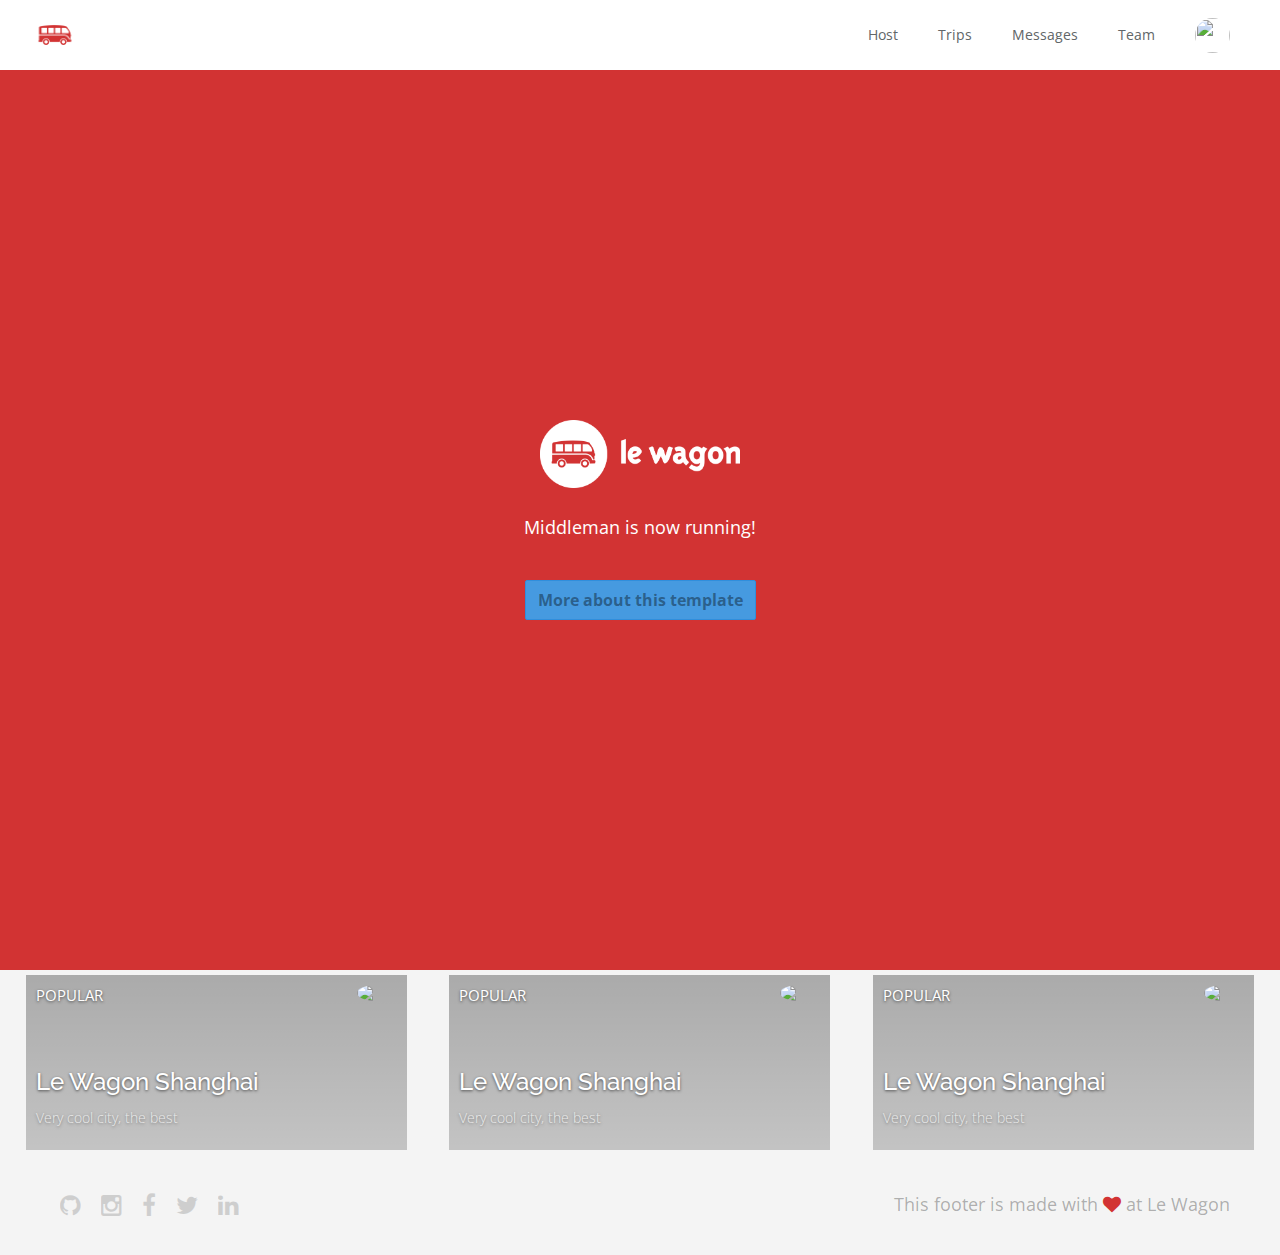
==== commit 1d675d11: "Automated commit at 2018-02-12 04:39:08 UTC by middleman-deploy 2.0.0-alpha" ====
--- a/index.html
+++ b/index.html
@@ -7,20 +7,102 @@
           content="width=device-width, initial-scale=1, shrink-to-fit=no">
     <!-- Use the title from a page's frontmatter if it has one -->
     <title>Le Wagon - Middleman</title>
-    <link href="stylesheets/application-3c48b980.css" rel="stylesheet" />
+    <link href="stylesheets/application-25747624.css" rel="stylesheet" />
     <script src="javascripts/application-93de88c9.js"></script>
     <link href="images/favicon-f15af148.png" rel="icon" type="image/png" />
   </head>
   <body>
+    <div class="navbar-wagon">
+  <!-- Logo -->
+  <a href="/" class="navbar-wagon-brand">
+    <img src="images/logo-acc9c0ec.png" alt="logo">
+  </a>
+
+  <!-- Right Navigation -->
+  <div class="navbar-wagon-right hidden-xs hidden-sm">
+
+    <a href="" class="navbar-wagon-item navbar-wagon-link">Host</a>
+    <a href="" class="navbar-wagon-item navbar-wagon-link">Trips</a>
+    <a href="" class="navbar-wagon-item navbar-wagon-link">Messages</a>
+    <a href="team.html" class="navbar-wagon-item navbar-wagon-link">Team</a>
+
+    <!-- Profile picture with dropdown list -->
+    <div class="navbar-wagon-item">
+      <div class="dropdown">
+        <img src="https://kitt.lewagon.com/placeholder/users/ssaunier" class="avatar dropdown-toggle" id="navbar-wagon-menu" data-toggle="dropdown">
+        <ul class="dropdown-menu dropdown-menu-right navbar-wagon-dropdown-menu">
+          <li><a href="#">Profile</a></li>
+          <li><a href="#">Dashboard</a></li>
+          <li><a href="#">Log Out</a></li>
+        </ul>
+      </div>
+    </div>
+  </div>
+
+  <!-- Dropdown appearing on mobile only -->
+  <div class="navbar-wagon-item hidden-md hidden-lg">
+    <div class="dropdown">
+      <i class="fa fa-bars dropdown-toggle" data-toggle="dropdown"></i>
+      <ul class="dropdown-menu dropdown-menu-right navbar-wagon-dropdown-menu">
+        <li><a href="#">Host</a></li>
+        <li><a href="#">Trips</a></li>
+        <li><a href="#">Messagese</a></li>
+      </ul>
+    </div>
+  </div>
+</div>
+
     <div id="home">
   <div class="home-content">
     <img src="images/logo-acc9c0ec.png" width="200" alt="Logo" />
     <p>
       Middleman is now running!
     </p>
-    <p class="about">
+    <p class="about btn btn-primary">
       <a href="about.html">More about this template</a>
     </p>
+  </div>
+</div>
+<div class="cards">
+  <div class="card" style="background-image: linear-gradient(rgba(0,0,0,0.3), rgba(0,0,0,0.2)), url('https://picsum.photos/200/300/?random');">
+      <div class="card-category">Popular</div>
+      <div class="card-description">
+        <h2>Le Wagon Shanghai</h2>
+        <p>Very cool city, the best</p>
+      </div>
+      <img class="card-user" src="https://kitt.lewagon.com/placeholder/users/tgenaitay">
+      <a class="card-link" href="#" ></a>
+    </div>
+    <div class="card" style="background-image: linear-gradient(rgba(0,0,0,0.3), rgba(0,0,0,0.2)), url('https://picsum.photos/200/300/?random');">
+      <div class="card-category">Popular</div>
+      <div class="card-description">
+        <h2>Le Wagon Shanghai</h2>
+        <p>Very cool city, the best</p>
+      </div>
+      <img class="card-user" src="https://kitt.lewagon.com/placeholder/users/tgenaitay">
+      <a class="card-link" href="#" ></a>
+    </div>
+    <div class="card" style="background-image: linear-gradient(rgba(0,0,0,0.3), rgba(0,0,0,0.2)), url('https://picsum.photos/200/300/?random');">
+      <div class="card-category">Popular</div>
+      <div class="card-description">
+        <h2>Le Wagon Shanghai</h2>
+        <p>Very cool city, the best</p>
+      </div>
+      <img class="card-user" src="https://kitt.lewagon.com/placeholder/users/tgenaitay">
+      <a class="card-link" href="#" ></a>
+    </div>
+</div>
+
+    <div class="footer">
+  <div class="footer-links">
+    <a href="#"><i class="fa fa-github"></i></a>
+    <a href="#"><i class="fa fa-instagram"></i></a>
+    <a href="#"><i class="fa fa-facebook"></i></a>
+    <a href="#"><i class="fa fa-twitter"></i></a>
+    <a href="#"><i class="fa fa-linkedin"></i></a>
+  </div>
+  <div class="footer-copyright">
+    This footer is made with <i class="fa fa-heart"></i> at Le Wagon
   </div>
 </div>
 
--- a/stylesheets/application-25747624.css
+++ b/stylesheets/application-25747624.css
@@ -0,0 +1,8 @@
+@import url("https://fonts.googleapis.com/css?family=Open+Sans:400,300,700|Raleway:400,100,300,700,500");/*!
+ * Bootstrap v3.3.7 (http://getbootstrap.com)
+ * Copyright 2011-2016 Twitter, Inc.
+ * Licensed under MIT (https://github.com/twbs/bootstrap/blob/master/LICENSE)
+ *//*! normalize.css v3.0.3 | MIT License | github.com/necolas/normalize.css */html{font-family:sans-serif;-ms-text-size-adjust:100%;-webkit-text-size-adjust:100%}body{margin:0}article,aside,details,figcaption,figure,footer,header,hgroup,main,menu,nav,section,summary{display:block}audio,canvas,progress,video{display:inline-block;vertical-align:baseline}audio:not([controls]){display:none;height:0}[hidden],template{display:none}a{background-color:transparent}a:active,a:hover{outline:0}abbr[title]{border-bottom:1px dotted}b,strong{font-weight:bold}dfn{font-style:italic}h1{font-size:2em;margin:0.67em 0}mark{background:#ff0;color:#000}small{font-size:80%}sub,sup{font-size:75%;line-height:0;position:relative;vertical-align:baseline}sup{top:-0.5em}sub{bottom:-0.25em}img{border:0}svg:not(:root){overflow:hidden}figure{margin:1em 40px}hr{-webkit-box-sizing:content-box;box-sizing:content-box;height:0}pre{overflow:auto}code,kbd,pre,samp{font-family:monospace, monospace;font-size:1em}button,input,optgroup,select,textarea{color:inherit;font:inherit;margin:0}button{overflow:visible}button,select{text-transform:none}button,html input[type="button"],input[type="reset"],input[type="submit"]{-webkit-appearance:button;cursor:pointer}button[disabled],html input[disabled]{cursor:default}button::-moz-focus-inner,input::-moz-focus-inner{border:0;padding:0}input{line-height:normal}input[type="checkbox"],input[type="radio"]{-webkit-box-sizing:border-box;box-sizing:border-box;padding:0}input[type="number"]::-webkit-inner-spin-button,input[type="number"]::-webkit-outer-spin-button{height:auto}input[type="search"]{-webkit-appearance:textfield;-webkit-box-sizing:content-box;box-sizing:content-box}input[type="search"]::-webkit-search-cancel-button,input[type="search"]::-webkit-search-decoration{-webkit-appearance:none}fieldset{border:1px solid #c0c0c0;margin:0 2px;padding:0.35em 0.625em 0.75em}legend{border:0;padding:0}textarea{overflow:auto}optgroup{font-weight:bold}table{border-collapse:collapse;border-spacing:0}td,th{padding:0}/*! Source: https://github.com/h5bp/html5-boilerplate/blob/master/src/css/main.css */@media print{*,*:before,*:after{background:transparent !important;color:#000 !important;-webkit-box-shadow:none !important;box-shadow:none !important;text-shadow:none !important}a,a:visited{text-decoration:underline}a[href]:after{content:" (" attr(href) ")"}abbr[title]:after{content:" (" attr(title) ")"}a[href^="#"]:after,a[href^="javascript:"]:after{content:""}pre,blockquote{border:1px solid #999;page-break-inside:avoid}thead{display:table-header-group}tr,img{page-break-inside:avoid}img{max-width:100% !important}p,h2,h3{orphans:3;widows:3}h2,h3{page-break-after:avoid}.navbar{display:none}.btn>.caret,.dropup>.btn>.caret{border-top-color:#000 !important}.label{border:1px solid #000}.table{border-collapse:collapse !important}.table td,.table th{background-color:#fff !important}.table-bordered th,.table-bordered td{border:1px solid #ddd !important}}@font-face{font-family:'Glyphicons Halflings';src:url("../assets/bootstrap/glyphicons-halflings-regular-86b6f62b.eot");src:url("../assets/bootstrap/glyphicons-halflings-regular-86b6f62b.eot?#iefix") format("embedded-opentype"),url("../assets/bootstrap/glyphicons-halflings-regular-ca35b697.woff2") format("woff2"),url("../assets/bootstrap/glyphicons-halflings-regular-278e49a8.woff") format("woff"),url("../assets/bootstrap/glyphicons-halflings-regular-44bc1850.ttf") format("truetype"),url("../assets/bootstrap/glyphicons-halflings-regular-de51a849.svg#glyphicons_halflingsregular") format("svg")}.glyphicon{position:relative;top:1px;display:inline-block;font-family:'Glyphicons Halflings';font-style:normal;font-weight:normal;line-height:1;-webkit-font-smoothing:antialiased;-moz-osx-font-smoothing:grayscale}.glyphicon-asterisk:before{content:"\002a"}.glyphicon-plus:before{content:"\002b"}.glyphicon-euro:before,.glyphicon-eur:before{content:"\20ac"}.glyphicon-minus:before{content:"\2212"}.glyphicon-cloud:before{content:"\2601"}.glyphicon-envelope:before{content:"\2709"}.glyphicon-pencil:before{content:"\270f"}.glyphicon-glass:before{content:"\e001"}.glyphicon-music:before{content:"\e002"}.glyphicon-search:before{content:"\e003"}.glyphicon-heart:before{content:"\e005"}.glyphicon-star:before{content:"\e006"}.glyphicon-star-empty:before{content:"\e007"}.glyphicon-user:before{content:"\e008"}.glyphicon-film:before{content:"\e009"}.glyphicon-th-large:before{content:"\e010"}.glyphicon-th:before{content:"\e011"}.glyphicon-th-list:before{content:"\e012"}.glyphicon-ok:before{content:"\e013"}.glyphicon-remove:before{content:"\e014"}.glyphicon-zoom-in:before{content:"\e015"}.glyphicon-zoom-out:before{content:"\e016"}.glyphicon-off:before{content:"\e017"}.glyphicon-signal:before{content:"\e018"}.glyphicon-cog:before{content:"\e019"}.glyphicon-trash:before{content:"\e020"}.glyphicon-home:before{content:"\e021"}.glyphicon-file:before{content:"\e022"}.glyphicon-time:before{content:"\e023"}.glyphicon-road:before{content:"\e024"}.glyphicon-download-alt:before{content:"\e025"}.glyphicon-download:before{content:"\e026"}.glyphicon-upload:before{content:"\e027"}.glyphicon-inbox:before{content:"\e028"}.glyphicon-play-circle:before{content:"\e029"}.glyphicon-repeat:before{content:"\e030"}.glyphicon-refresh:before{content:"\e031"}.glyphicon-list-alt:before{content:"\e032"}.glyphicon-lock:before{content:"\e033"}.glyphicon-flag:before{content:"\e034"}.glyphicon-headphones:before{content:"\e035"}.glyphicon-volume-off:before{content:"\e036"}.glyphicon-volume-down:before{content:"\e037"}.glyphicon-volume-up:before{content:"\e038"}.glyphicon-qrcode:before{content:"\e039"}.glyphicon-barcode:before{content:"\e040"}.glyphicon-tag:before{content:"\e041"}.glyphicon-tags:before{content:"\e042"}.glyphicon-book:before{content:"\e043"}.glyphicon-bookmark:before{content:"\e044"}.glyphicon-print:before{content:"\e045"}.glyphicon-camera:before{content:"\e046"}.glyphicon-font:before{content:"\e047"}.glyphicon-bold:before{content:"\e048"}.glyphicon-italic:before{content:"\e049"}.glyphicon-text-height:before{content:"\e050"}.glyphicon-text-width:before{content:"\e051"}.glyphicon-align-left:before{content:"\e052"}.glyphicon-align-center:before{content:"\e053"}.glyphicon-align-right:before{content:"\e054"}.glyphicon-align-justify:before{content:"\e055"}.glyphicon-list:before{content:"\e056"}.glyphicon-indent-left:before{content:"\e057"}.glyphicon-indent-right:before{content:"\e058"}.glyphicon-facetime-video:before{content:"\e059"}.glyphicon-picture:before{content:"\e060"}.glyphicon-map-marker:before{content:"\e062"}.glyphicon-adjust:before{content:"\e063"}.glyphicon-tint:before{content:"\e064"}.glyphicon-edit:before{content:"\e065"}.glyphicon-share:before{content:"\e066"}.glyphicon-check:before{content:"\e067"}.glyphicon-move:before{content:"\e068"}.glyphicon-step-backward:before{content:"\e069"}.glyphicon-fast-backward:before{content:"\e070"}.glyphicon-backward:before{content:"\e071"}.glyphicon-play:before{content:"\e072"}.glyphicon-pause:before{content:"\e073"}.glyphicon-stop:before{content:"\e074"}.glyphicon-forward:before{content:"\e075"}.glyphicon-fast-forward:before{content:"\e076"}.glyphicon-step-forward:before{content:"\e077"}.glyphicon-eject:before{content:"\e078"}.glyphicon-chevron-left:before{content:"\e079"}.glyphicon-chevron-right:before{content:"\e080"}.glyphicon-plus-sign:before{content:"\e081"}.glyphicon-minus-sign:before{content:"\e082"}.glyphicon-remove-sign:before{content:"\e083"}.glyphicon-ok-sign:before{content:"\e084"}.glyphicon-question-sign:before{content:"\e085"}.glyphicon-info-sign:before{content:"\e086"}.glyphicon-screenshot:before{content:"\e087"}.glyphicon-remove-circle:before{content:"\e088"}.glyphicon-ok-circle:before{content:"\e089"}.glyphicon-ban-circle:before{content:"\e090"}.glyphicon-arrow-left:before{content:"\e091"}.glyphicon-arrow-right:before{content:"\e092"}.glyphicon-arrow-up:before{content:"\e093"}.glyphicon-arrow-down:before{content:"\e094"}.glyphicon-share-alt:before{content:"\e095"}.glyphicon-resize-full:before{content:"\e096"}.glyphicon-resize-small:before{content:"\e097"}.glyphicon-exclamation-sign:before{content:"\e101"}.glyphicon-gift:before{content:"\e102"}.glyphicon-leaf:before{content:"\e103"}.glyphicon-fire:before{content:"\e104"}.glyphicon-eye-open:before{content:"\e105"}.glyphicon-eye-close:before{content:"\e106"}.glyphicon-warning-sign:before{content:"\e107"}.glyphicon-plane:before{content:"\e108"}.glyphicon-calendar:before{content:"\e109"}.glyphicon-random:before{content:"\e110"}.glyphicon-comment:before{content:"\e111"}.glyphicon-magnet:before{content:"\e112"}.glyphicon-chevron-up:before{content:"\e113"}.glyphicon-chevron-down:before{content:"\e114"}.glyphicon-retweet:before{content:"\e115"}.glyphicon-shopping-cart:before{content:"\e116"}.glyphicon-folder-close:before{content:"\e117"}.glyphicon-folder-open:before{content:"\e118"}.glyphicon-resize-vertical:before{content:"\e119"}.glyphicon-resize-horizontal:before{content:"\e120"}.glyphicon-hdd:before{content:"\e121"}.glyphicon-bullhorn:before{content:"\e122"}.glyphicon-bell:before{content:"\e123"}.glyphicon-certificate:before{content:"\e124"}.glyphicon-thumbs-up:before{content:"\e125"}.glyphicon-thumbs-down:before{content:"\e126"}.glyphicon-hand-right:before{content:"\e127"}.glyphicon-hand-left:before{content:"\e128"}.glyphicon-hand-up:before{content:"\e129"}.glyphicon-hand-down:before{content:"\e130"}.glyphicon-circle-arrow-right:before{content:"\e131"}.glyphicon-circle-arrow-left:before{content:"\e132"}.glyphicon-circle-arrow-up:before{content:"\e133"}.glyphicon-circle-arrow-down:before{content:"\e134"}.glyphicon-globe:before{content:"\e135"}.glyphicon-wrench:before{content:"\e136"}.glyphicon-tasks:before{content:"\e137"}.glyphicon-filter:before{content:"\e138"}.glyphicon-briefcase:before{content:"\e139"}.glyphicon-fullscreen:before{content:"\e140"}.glyphicon-dashboard:before{content:"\e141"}.glyphicon-paperclip:before{content:"\e142"}.glyphicon-heart-empty:before{content:"\e143"}.glyphicon-link:before{content:"\e144"}.glyphicon-phone:before{content:"\e145"}.glyphicon-pushpin:before{content:"\e146"}.glyphicon-usd:before{content:"\e148"}.glyphicon-gbp:before{content:"\e149"}.glyphicon-sort:before{content:"\e150"}.glyphicon-sort-by-alphabet:before{content:"\e151"}.glyphicon-sort-by-alphabet-alt:before{content:"\e152"}.glyphicon-sort-by-order:before{content:"\e153"}.glyphicon-sort-by-order-alt:before{content:"\e154"}.glyphicon-sort-by-attributes:before{content:"\e155"}.glyphicon-sort-by-attributes-alt:before{content:"\e156"}.glyphicon-unchecked:before{content:"\e157"}.glyphicon-expand:before{content:"\e158"}.glyphicon-collapse-down:before{content:"\e159"}.glyphicon-collapse-up:before{content:"\e160"}.glyphicon-log-in:before{content:"\e161"}.glyphicon-flash:before{content:"\e162"}.glyphicon-log-out:before{content:"\e163"}.glyphicon-new-window:before{content:"\e164"}.glyphicon-record:before{content:"\e165"}.glyphicon-save:before{content:"\e166"}.glyphicon-open:before{content:"\e167"}.glyphicon-saved:before{content:"\e168"}.glyphicon-import:before{content:"\e169"}.glyphicon-export:before{content:"\e170"}.glyphicon-send:before{content:"\e171"}.glyphicon-floppy-disk:before{content:"\e172"}.glyphicon-floppy-saved:before{content:"\e173"}.glyphicon-floppy-remove:before{content:"\e174"}.glyphicon-floppy-save:before{content:"\e175"}.glyphicon-floppy-open:before{content:"\e176"}.glyphicon-credit-card:before{content:"\e177"}.glyphicon-transfer:before{content:"\e178"}.glyphicon-cutlery:before{content:"\e179"}.glyphicon-header:before{content:"\e180"}.glyphicon-compressed:before{content:"\e181"}.glyphicon-earphone:before{content:"\e182"}.glyphicon-phone-alt:before{content:"\e183"}.glyphicon-tower:before{content:"\e184"}.glyphicon-stats:before{content:"\e185"}.glyphicon-sd-video:before{content:"\e186"}.glyphicon-hd-video:before{content:"\e187"}.glyphicon-subtitles:before{content:"\e188"}.glyphicon-sound-stereo:before{content:"\e189"}.glyphicon-sound-dolby:before{content:"\e190"}.glyphicon-sound-5-1:before{content:"\e191"}.glyphicon-sound-6-1:before{content:"\e192"}.glyphicon-sound-7-1:before{content:"\e193"}.glyphicon-copyright-mark:before{content:"\e194"}.glyphicon-registration-mark:before{content:"\e195"}.glyphicon-cloud-download:before{content:"\e197"}.glyphicon-cloud-upload:before{content:"\e198"}.glyphicon-tree-conifer:before{content:"\e199"}.glyphicon-tree-deciduous:before{content:"\e200"}.glyphicon-cd:before{content:"\e201"}.glyphicon-save-file:before{content:"\e202"}.glyphicon-open-file:before{content:"\e203"}.glyphicon-level-up:before{content:"\e204"}.glyphicon-copy:before{content:"\e205"}.glyphicon-paste:before{content:"\e206"}.glyphicon-alert:before{content:"\e209"}.glyphicon-equalizer:before{content:"\e210"}.glyphicon-king:before{content:"\e211"}.glyphicon-queen:before{content:"\e212"}.glyphicon-pawn:before{content:"\e213"}.glyphicon-bishop:before{content:"\e214"}.glyphicon-knight:before{content:"\e215"}.glyphicon-baby-formula:before{content:"\e216"}.glyphicon-tent:before{content:"\26fa"}.glyphicon-blackboard:before{content:"\e218"}.glyphicon-bed:before{content:"\e219"}.glyphicon-apple:before{content:"\f8ff"}.glyphicon-erase:before{content:"\e221"}.glyphicon-hourglass:before{content:"\231b"}.glyphicon-lamp:before{content:"\e223"}.glyphicon-duplicate:before{content:"\e224"}.glyphicon-piggy-bank:before{content:"\e225"}.glyphicon-scissors:before{content:"\e226"}.glyphicon-bitcoin:before{content:"\e227"}.glyphicon-btc:before{content:"\e227"}.glyphicon-xbt:before{content:"\e227"}.glyphicon-yen:before{content:"\00a5"}.glyphicon-jpy:before{content:"\00a5"}.glyphicon-ruble:before{content:"\20bd"}.glyphicon-rub:before{content:"\20bd"}.glyphicon-scale:before{content:"\e230"}.glyphicon-ice-lolly:before{content:"\e231"}.glyphicon-ice-lolly-tasted:before{content:"\e232"}.glyphicon-education:before{content:"\e233"}.glyphicon-option-horizontal:before{content:"\e234"}.glyphicon-option-vertical:before{content:"\e235"}.glyphicon-menu-hamburger:before{content:"\e236"}.glyphicon-modal-window:before{content:"\e237"}.glyphicon-oil:before{content:"\e238"}.glyphicon-grain:before{content:"\e239"}.glyphicon-sunglasses:before{content:"\e240"}.glyphicon-text-size:before{content:"\e241"}.glyphicon-text-color:before{content:"\e242"}.glyphicon-text-background:before{content:"\e243"}.glyphicon-object-align-top:before{content:"\e244"}.glyphicon-object-align-bottom:before{content:"\e245"}.glyphicon-object-align-horizontal:before{content:"\e246"}.glyphicon-object-align-left:before{content:"\e247"}.glyphicon-object-align-vertical:before{content:"\e248"}.glyphicon-object-align-right:before{content:"\e249"}.glyphicon-triangle-right:before{content:"\e250"}.glyphicon-triangle-left:before{content:"\e251"}.glyphicon-triangle-bottom:before{content:"\e252"}.glyphicon-triangle-top:before{content:"\e253"}.glyphicon-console:before{content:"\e254"}.glyphicon-superscript:before{content:"\e255"}.glyphicon-subscript:before{content:"\e256"}.glyphicon-menu-left:before{content:"\e257"}.glyphicon-menu-right:before{content:"\e258"}.glyphicon-menu-down:before{content:"\e259"}.glyphicon-menu-up:before{content:"\e260"}*{-webkit-box-sizing:border-box;box-sizing:border-box}*:before,*:after{-webkit-box-sizing:border-box;box-sizing:border-box}html{font-size:10px;-webkit-tap-highlight-color:transparent}body{font-family:"Open Sans", "Helvetica", "sans-serif";font-size:18px;line-height:1.42857143;color:#333333;background-color:#F4F4F4}input,button,select,textarea{font-family:inherit;font-size:inherit;line-height:inherit}a{color:#469AE0;text-decoration:none}a:hover,a:focus{color:#1f74ba;text-decoration:underline}a:focus{outline:5px auto -webkit-focus-ring-color;outline-offset:-2px}figure{margin:0}img{vertical-align:middle}.img-responsive{display:block;max-width:100%;height:auto}.img-rounded{border-radius:2px}.img-thumbnail{padding:4px;line-height:1.42857143;background-color:#F4F4F4;border:1px solid #ddd;border-radius:2px;-webkit-transition:all 0.2s ease-in-out;transition:all 0.2s ease-in-out;display:inline-block;max-width:100%;height:auto}.img-circle{border-radius:50%}hr{margin-top:25px;margin-bottom:25px;border:0;border-top:1px solid #eeeeee}.sr-only{position:absolute;width:1px;height:1px;margin:-1px;padding:0;overflow:hidden;clip:rect(0, 0, 0, 0);border:0}.sr-only-focusable:active,.sr-only-focusable:focus{position:static;width:auto;height:auto;margin:0;overflow:visible;clip:auto}[role="button"]{cursor:pointer}h1,h2,h3,h4,h5,h6,.h1,.h2,.h3,.h4,.h5,.h6{font-family:"Raleway", "Helvetica", "sans-serif";font-weight:500;line-height:1.1;color:inherit}h1 small,h1 .small,h2 small,h2 .small,h3 small,h3 .small,h4 small,h4 .small,h5 small,h5 .small,h6 small,h6 .small,.h1 small,.h1 .small,.h2 small,.h2 .small,.h3 small,.h3 .small,.h4 small,.h4 .small,.h5 small,.h5 .small,.h6 small,.h6 .small{font-weight:normal;line-height:1;color:#777777}h1,.h1,h2,.h2,h3,.h3{margin-top:25px;margin-bottom:12.5px}h1 small,h1 .small,.h1 small,.h1 .small,h2 small,h2 .small,.h2 small,.h2 .small,h3 small,h3 .small,.h3 small,.h3 .small{font-size:65%}h4,.h4,h5,.h5,h6,.h6{margin-top:12.5px;margin-bottom:12.5px}h4 small,h4 .small,.h4 small,.h4 .small,h5 small,h5 .small,.h5 small,.h5 .small,h6 small,h6 .small,.h6 small,.h6 .small{font-size:75%}h1,.h1{font-size:46px}h2,.h2{font-size:38px}h3,.h3{font-size:31px}h4,.h4{font-size:23px}h5,.h5{font-size:18px}h6,.h6{font-size:16px}p{margin:0 0 12.5px}.lead{margin-bottom:25px;font-size:20px;font-weight:300;line-height:1.4}@media (min-width: 768px){.lead{font-size:27px}}small,.small{font-size:88%}mark,.mark{background-color:#fcf8e3;padding:.2em}.text-left{text-align:left}.text-right{text-align:right}.text-center{text-align:center}.text-justify{text-align:justify}.text-nowrap{white-space:nowrap}.text-lowercase{text-transform:lowercase}.text-uppercase,.initialism{text-transform:uppercase}.text-capitalize{text-transform:capitalize}.text-muted{color:#777777}.text-primary{color:#469AE0}a.text-primary:hover,a.text-primary:focus{color:#2381d0}.text-success{color:#3c763d}a.text-success:hover,a.text-success:focus{color:#2b542c}.text-info{color:#31708f}a.text-info:hover,a.text-info:focus{color:#245269}.text-warning{color:#8a6d3b}a.text-warning:hover,a.text-warning:focus{color:#66512c}.text-danger{color:#a94442}a.text-danger:hover,a.text-danger:focus{color:#843534}.bg-primary{color:#fff}.bg-primary{background-color:#469AE0}a.bg-primary:hover,a.bg-primary:focus{background-color:#2381d0}.bg-success{background-color:#dff0d8}a.bg-success:hover,a.bg-success:focus{background-color:#c1e2b3}.bg-info{background-color:#d9edf7}a.bg-info:hover,a.bg-info:focus{background-color:#afd9ee}.bg-warning{background-color:#fcf8e3}a.bg-warning:hover,a.bg-warning:focus{background-color:#f7ecb5}.bg-danger{background-color:#f2dede}a.bg-danger:hover,a.bg-danger:focus{background-color:#e4b9b9}.page-header{padding-bottom:11.5px;margin:50px 0 25px;border-bottom:1px solid #eeeeee}ul,ol{margin-top:0;margin-bottom:12.5px}ul ul,ul ol,ol ul,ol ol{margin-bottom:0}.list-unstyled{padding-left:0;list-style:none}.list-inline{padding-left:0;list-style:none;margin-left:-5px}.list-inline>li{display:inline-block;padding-left:5px;padding-right:5px}dl{margin-top:0;margin-bottom:25px}dt,dd{line-height:1.42857143}dt{font-weight:bold}dd{margin-left:0}.dl-horizontal dd:before,.dl-horizontal dd:after{content:" ";display:table}.dl-horizontal dd:after{clear:both}@media (min-width: 768px){.dl-horizontal dt{float:left;width:160px;clear:left;text-align:right;overflow:hidden;text-overflow:ellipsis;white-space:nowrap}.dl-horizontal dd{margin-left:180px}}abbr[title],abbr[data-original-title]{cursor:help;border-bottom:1px dotted #777777}.initialism{font-size:90%}blockquote{padding:12.5px 25px;margin:0 0 25px;font-size:22.5px;border-left:5px solid #eeeeee}blockquote p:last-child,blockquote ul:last-child,blockquote ol:last-child{margin-bottom:0}blockquote footer,blockquote small,blockquote .small{display:block;font-size:80%;line-height:1.42857143;color:#777777}blockquote footer:before,blockquote small:before,blockquote .small:before{content:'\2014 \00A0'}.blockquote-reverse,blockquote.pull-right{padding-right:15px;padding-left:0;border-right:5px solid #eeeeee;border-left:0;text-align:right}.blockquote-reverse footer:before,.blockquote-reverse small:before,.blockquote-reverse .small:before,blockquote.pull-right footer:before,blockquote.pull-right small:before,blockquote.pull-right .small:before{content:''}.blockquote-reverse footer:after,.blockquote-reverse small:after,.blockquote-reverse .small:after,blockquote.pull-right footer:after,blockquote.pull-right small:after,blockquote.pull-right .small:after{content:'\00A0 \2014'}address{margin-bottom:25px;font-style:normal;line-height:1.42857143}code,kbd,pre,samp{font-family:Menlo, Monaco, Consolas, "Courier New", monospace}code{padding:2px 4px;font-size:90%;color:#c7254e;background-color:#f9f2f4;border-radius:2px}kbd{padding:2px 4px;font-size:90%;color:#fff;background-color:#333;border-radius:2px;-webkit-box-shadow:inset 0 -1px 0 rgba(0,0,0,0.25);box-shadow:inset 0 -1px 0 rgba(0,0,0,0.25)}kbd kbd{padding:0;font-size:100%;font-weight:bold;-webkit-box-shadow:none;box-shadow:none}pre{display:block;padding:12px;margin:0 0 12.5px;font-size:17px;line-height:1.42857143;word-break:break-all;word-wrap:break-word;color:#333333;background-color:#f5f5f5;border:1px solid #ccc;border-radius:2px}pre code{padding:0;font-size:inherit;color:inherit;white-space:pre-wrap;background-color:transparent;border-radius:0}.pre-scrollable{max-height:340px;overflow-y:scroll}.container{margin-right:auto;margin-left:auto;padding-left:15px;padding-right:15px}.container:before,.container:after{content:" ";display:table}.container:after{clear:both}@media (min-width: 768px){.container{width:750px}}@media (min-width: 992px){.container{width:970px}}@media (min-width: 1200px){.container{width:1170px}}.container-fluid{margin-right:auto;margin-left:auto;padding-left:15px;padding-right:15px}.container-fluid:before,.container-fluid:after{content:" ";display:table}.container-fluid:after{clear:both}.row{margin-left:-15px;margin-right:-15px}.row:before,.row:after{content:" ";display:table}.row:after{clear:both}.col-xs-1,.col-sm-1,.col-md-1,.col-lg-1,.col-xs-2,.col-sm-2,.col-md-2,.col-lg-2,.col-xs-3,.col-sm-3,.col-md-3,.col-lg-3,.col-xs-4,.col-sm-4,.col-md-4,.col-lg-4,.col-xs-5,.col-sm-5,.col-md-5,.col-lg-5,.col-xs-6,.col-sm-6,.col-md-6,.col-lg-6,.col-xs-7,.col-sm-7,.col-md-7,.col-lg-7,.col-xs-8,.col-sm-8,.col-md-8,.col-lg-8,.col-xs-9,.col-sm-9,.col-md-9,.col-lg-9,.col-xs-10,.col-sm-10,.col-md-10,.col-lg-10,.col-xs-11,.col-sm-11,.col-md-11,.col-lg-11,.col-xs-12,.col-sm-12,.col-md-12,.col-lg-12{position:relative;min-height:1px;padding-left:15px;padding-right:15px}.col-xs-1,.col-xs-2,.col-xs-3,.col-xs-4,.col-xs-5,.col-xs-6,.col-xs-7,.col-xs-8,.col-xs-9,.col-xs-10,.col-xs-11,.col-xs-12{float:left}.col-xs-1{width:8.33333333%}.col-xs-2{width:16.66666667%}.col-xs-3{width:25%}.col-xs-4{width:33.33333333%}.col-xs-5{width:41.66666667%}.col-xs-6{width:50%}.col-xs-7{width:58.33333333%}.col-xs-8{width:66.66666667%}.col-xs-9{width:75%}.col-xs-10{width:83.33333333%}.col-xs-11{width:91.66666667%}.col-xs-12{width:100%}.col-xs-pull-0{right:auto}.col-xs-pull-1{right:8.33333333%}.col-xs-pull-2{right:16.66666667%}.col-xs-pull-3{right:25%}.col-xs-pull-4{right:33.33333333%}.col-xs-pull-5{right:41.66666667%}.col-xs-pull-6{right:50%}.col-xs-pull-7{right:58.33333333%}.col-xs-pull-8{right:66.66666667%}.col-xs-pull-9{right:75%}.col-xs-pull-10{right:83.33333333%}.col-xs-pull-11{right:91.66666667%}.col-xs-pull-12{right:100%}.col-xs-push-0{left:auto}.col-xs-push-1{left:8.33333333%}.col-xs-push-2{left:16.66666667%}.col-xs-push-3{left:25%}.col-xs-push-4{left:33.33333333%}.col-xs-push-5{left:41.66666667%}.col-xs-push-6{left:50%}.col-xs-push-7{left:58.33333333%}.col-xs-push-8{left:66.66666667%}.col-xs-push-9{left:75%}.col-xs-push-10{left:83.33333333%}.col-xs-push-11{left:91.66666667%}.col-xs-push-12{left:100%}.col-xs-offset-0{margin-left:0%}.col-xs-offset-1{margin-left:8.33333333%}.col-xs-offset-2{margin-left:16.66666667%}.col-xs-offset-3{margin-left:25%}.col-xs-offset-4{margin-left:33.33333333%}.col-xs-offset-5{margin-left:41.66666667%}.col-xs-offset-6{margin-left:50%}.col-xs-offset-7{margin-left:58.33333333%}.col-xs-offset-8{margin-left:66.66666667%}.col-xs-offset-9{margin-left:75%}.col-xs-offset-10{margin-left:83.33333333%}.col-xs-offset-11{margin-left:91.66666667%}.col-xs-offset-12{margin-left:100%}@media (min-width: 768px){.col-sm-1,.col-sm-2,.col-sm-3,.col-sm-4,.col-sm-5,.col-sm-6,.col-sm-7,.col-sm-8,.col-sm-9,.col-sm-10,.col-sm-11,.col-sm-12{float:left}.col-sm-1{width:8.33333333%}.col-sm-2{width:16.66666667%}.col-sm-3{width:25%}.col-sm-4{width:33.33333333%}.col-sm-5{width:41.66666667%}.col-sm-6{width:50%}.col-sm-7{width:58.33333333%}.col-sm-8{width:66.66666667%}.col-sm-9{width:75%}.col-sm-10{width:83.33333333%}.col-sm-11{width:91.66666667%}.col-sm-12{width:100%}.col-sm-pull-0{right:auto}.col-sm-pull-1{right:8.33333333%}.col-sm-pull-2{right:16.66666667%}.col-sm-pull-3{right:25%}.col-sm-pull-4{right:33.33333333%}.col-sm-pull-5{right:41.66666667%}.col-sm-pull-6{right:50%}.col-sm-pull-7{right:58.33333333%}.col-sm-pull-8{right:66.66666667%}.col-sm-pull-9{right:75%}.col-sm-pull-10{right:83.33333333%}.col-sm-pull-11{right:91.66666667%}.col-sm-pull-12{right:100%}.col-sm-push-0{left:auto}.col-sm-push-1{left:8.33333333%}.col-sm-push-2{left:16.66666667%}.col-sm-push-3{left:25%}.col-sm-push-4{left:33.33333333%}.col-sm-push-5{left:41.66666667%}.col-sm-push-6{left:50%}.col-sm-push-7{left:58.33333333%}.col-sm-push-8{left:66.66666667%}.col-sm-push-9{left:75%}.col-sm-push-10{left:83.33333333%}.col-sm-push-11{left:91.66666667%}.col-sm-push-12{left:100%}.col-sm-offset-0{margin-left:0%}.col-sm-offset-1{margin-left:8.33333333%}.col-sm-offset-2{margin-left:16.66666667%}.col-sm-offset-3{margin-left:25%}.col-sm-offset-4{margin-left:33.33333333%}.col-sm-offset-5{margin-left:41.66666667%}.col-sm-offset-6{margin-left:50%}.col-sm-offset-7{margin-left:58.33333333%}.col-sm-offset-8{margin-left:66.66666667%}.col-sm-offset-9{margin-left:75%}.col-sm-offset-10{margin-left:83.33333333%}.col-sm-offset-11{margin-left:91.66666667%}.col-sm-offset-12{margin-left:100%}}@media (min-width: 992px){.col-md-1,.col-md-2,.col-md-3,.col-md-4,.col-md-5,.col-md-6,.col-md-7,.col-md-8,.col-md-9,.col-md-10,.col-md-11,.col-md-12{float:left}.col-md-1{width:8.33333333%}.col-md-2{width:16.66666667%}.col-md-3{width:25%}.col-md-4{width:33.33333333%}.col-md-5{width:41.66666667%}.col-md-6{width:50%}.col-md-7{width:58.33333333%}.col-md-8{width:66.66666667%}.col-md-9{width:75%}.col-md-10{width:83.33333333%}.col-md-11{width:91.66666667%}.col-md-12{width:100%}.col-md-pull-0{right:auto}.col-md-pull-1{right:8.33333333%}.col-md-pull-2{right:16.66666667%}.col-md-pull-3{right:25%}.col-md-pull-4{right:33.33333333%}.col-md-pull-5{right:41.66666667%}.col-md-pull-6{right:50%}.col-md-pull-7{right:58.33333333%}.col-md-pull-8{right:66.66666667%}.col-md-pull-9{right:75%}.col-md-pull-10{right:83.33333333%}.col-md-pull-11{right:91.66666667%}.col-md-pull-12{right:100%}.col-md-push-0{left:auto}.col-md-push-1{left:8.33333333%}.col-md-push-2{left:16.66666667%}.col-md-push-3{left:25%}.col-md-push-4{left:33.33333333%}.col-md-push-5{left:41.66666667%}.col-md-push-6{left:50%}.col-md-push-7{left:58.33333333%}.col-md-push-8{left:66.66666667%}.col-md-push-9{left:75%}.col-md-push-10{left:83.33333333%}.col-md-push-11{left:91.66666667%}.col-md-push-12{left:100%}.col-md-offset-0{margin-left:0%}.col-md-offset-1{margin-left:8.33333333%}.col-md-offset-2{margin-left:16.66666667%}.col-md-offset-3{margin-left:25%}.col-md-offset-4{margin-left:33.33333333%}.col-md-offset-5{margin-left:41.66666667%}.col-md-offset-6{margin-left:50%}.col-md-offset-7{margin-left:58.33333333%}.col-md-offset-8{margin-left:66.66666667%}.col-md-offset-9{margin-left:75%}.col-md-offset-10{margin-left:83.33333333%}.col-md-offset-11{margin-left:91.66666667%}.col-md-offset-12{margin-left:100%}}@media (min-width: 1200px){.col-lg-1,.col-lg-2,.col-lg-3,.col-lg-4,.col-lg-5,.col-lg-6,.col-lg-7,.col-lg-8,.col-lg-9,.col-lg-10,.col-lg-11,.col-lg-12{float:left}.col-lg-1{width:8.33333333%}.col-lg-2{width:16.66666667%}.col-lg-3{width:25%}.col-lg-4{width:33.33333333%}.col-lg-5{width:41.66666667%}.col-lg-6{width:50%}.col-lg-7{width:58.33333333%}.col-lg-8{width:66.66666667%}.col-lg-9{width:75%}.col-lg-10{width:83.33333333%}.col-lg-11{width:91.66666667%}.col-lg-12{width:100%}.col-lg-pull-0{right:auto}.col-lg-pull-1{right:8.33333333%}.col-lg-pull-2{right:16.66666667%}.col-lg-pull-3{right:25%}.col-lg-pull-4{right:33.33333333%}.col-lg-pull-5{right:41.66666667%}.col-lg-pull-6{right:50%}.col-lg-pull-7{right:58.33333333%}.col-lg-pull-8{right:66.66666667%}.col-lg-pull-9{right:75%}.col-lg-pull-10{right:83.33333333%}.col-lg-pull-11{right:91.66666667%}.col-lg-pull-12{right:100%}.col-lg-push-0{left:auto}.col-lg-push-1{left:8.33333333%}.col-lg-push-2{left:16.66666667%}.col-lg-push-3{left:25%}.col-lg-push-4{left:33.33333333%}.col-lg-push-5{left:41.66666667%}.col-lg-push-6{left:50%}.col-lg-push-7{left:58.33333333%}.col-lg-push-8{left:66.66666667%}.col-lg-push-9{left:75%}.col-lg-push-10{left:83.33333333%}.col-lg-push-11{left:91.66666667%}.col-lg-push-12{left:100%}.col-lg-offset-0{margin-left:0%}.col-lg-offset-1{margin-left:8.33333333%}.col-lg-offset-2{margin-left:16.66666667%}.col-lg-offset-3{margin-left:25%}.col-lg-offset-4{margin-left:33.33333333%}.col-lg-offset-5{margin-left:41.66666667%}.col-lg-offset-6{margin-left:50%}.col-lg-offset-7{margin-left:58.33333333%}.col-lg-offset-8{margin-left:66.66666667%}.col-lg-offset-9{margin-left:75%}.col-lg-offset-10{margin-left:83.33333333%}.col-lg-offset-11{margin-left:91.66666667%}.col-lg-offset-12{margin-left:100%}}table{background-color:transparent}caption{padding-top:8px;padding-bottom:8px;color:#777777;text-align:left}th{text-align:left}.table{width:100%;max-width:100%;margin-bottom:25px}.table>thead>tr>th,.table>thead>tr>td,.table>tbody>tr>th,.table>tbody>tr>td,.table>tfoot>tr>th,.table>tfoot>tr>td{padding:8px;line-height:1.42857143;vertical-align:top;border-top:1px solid #ddd}.table>thead>tr>th{vertical-align:bottom;border-bottom:2px solid #ddd}.table>caption+thead>tr:first-child>th,.table>caption+thead>tr:first-child>td,.table>colgroup+thead>tr:first-child>th,.table>colgroup+thead>tr:first-child>td,.table>thead:first-child>tr:first-child>th,.table>thead:first-child>tr:first-child>td{border-top:0}.table>tbody+tbody{border-top:2px solid #ddd}.table .table{background-color:#F4F4F4}.table-condensed>thead>tr>th,.table-condensed>thead>tr>td,.table-condensed>tbody>tr>th,.table-condensed>tbody>tr>td,.table-condensed>tfoot>tr>th,.table-condensed>tfoot>tr>td{padding:5px}.table-bordered{border:1px solid #ddd}.table-bordered>thead>tr>th,.table-bordered>thead>tr>td,.table-bordered>tbody>tr>th,.table-bordered>tbody>tr>td,.table-bordered>tfoot>tr>th,.table-bordered>tfoot>tr>td{border:1px solid #ddd}.table-bordered>thead>tr>th,.table-bordered>thead>tr>td{border-bottom-width:2px}.table-striped>tbody>tr:nth-of-type(odd){background-color:#f9f9f9}.table-hover>tbody>tr:hover{background-color:#f5f5f5}table col[class*="col-"]{position:static;float:none;display:table-column}table td[class*="col-"],table th[class*="col-"]{position:static;float:none;display:table-cell}.table>thead>tr>td.active,.table>thead>tr>th.active,.table>thead>tr.active>td,.table>thead>tr.active>th,.table>tbody>tr>td.active,.table>tbody>tr>th.active,.table>tbody>tr.active>td,.table>tbody>tr.active>th,.table>tfoot>tr>td.active,.table>tfoot>tr>th.active,.table>tfoot>tr.active>td,.table>tfoot>tr.active>th{background-color:#f5f5f5}.table-hover>tbody>tr>td.active:hover,.table-hover>tbody>tr>th.active:hover,.table-hover>tbody>tr.active:hover>td,.table-hover>tbody>tr:hover>.active,.table-hover>tbody>tr.active:hover>th{background-color:#e8e8e8}.table>thead>tr>td.success,.table>thead>tr>th.success,.table>thead>tr.success>td,.table>thead>tr.success>th,.table>tbody>tr>td.success,.table>tbody>tr>th.success,.table>tbody>tr.success>td,.table>tbody>tr.success>th,.table>tfoot>tr>td.success,.table>tfoot>tr>th.success,.table>tfoot>tr.success>td,.table>tfoot>tr.success>th{background-color:#dff0d8}.table-hover>tbody>tr>td.success:hover,.table-hover>tbody>tr>th.success:hover,.table-hover>tbody>tr.success:hover>td,.table-hover>tbody>tr:hover>.success,.table-hover>tbody>tr.success:hover>th{background-color:#d0e9c6}.table>thead>tr>td.info,.table>thead>tr>th.info,.table>thead>tr.info>td,.table>thead>tr.info>th,.table>tbody>tr>td.info,.table>tbody>tr>th.info,.table>tbody>tr.info>td,.table>tbody>tr.info>th,.table>tfoot>tr>td.info,.table>tfoot>tr>th.info,.table>tfoot>tr.info>td,.table>tfoot>tr.info>th{background-color:#d9edf7}.table-hover>tbody>tr>td.info:hover,.table-hover>tbody>tr>th.info:hover,.table-hover>tbody>tr.info:hover>td,.table-hover>tbody>tr:hover>.info,.table-hover>tbody>tr.info:hover>th{background-color:#c4e3f3}.table>thead>tr>td.warning,.table>thead>tr>th.warning,.table>thead>tr.warning>td,.table>thead>tr.warning>th,.table>tbody>tr>td.warning,.table>tbody>tr>th.warning,.table>tbody>tr.warning>td,.table>tbody>tr.warning>th,.table>tfoot>tr>td.warning,.table>tfoot>tr>th.warning,.table>tfoot>tr.warning>td,.table>tfoot>tr.warning>th{background-color:#fcf8e3}.table-hover>tbody>tr>td.warning:hover,.table-hover>tbody>tr>th.warning:hover,.table-hover>tbody>tr.warning:hover>td,.table-hover>tbody>tr:hover>.warning,.table-hover>tbody>tr.warning:hover>th{background-color:#faf2cc}.table>thead>tr>td.danger,.table>thead>tr>th.danger,.table>thead>tr.danger>td,.table>thead>tr.danger>th,.table>tbody>tr>td.danger,.table>tbody>tr>th.danger,.table>tbody>tr.danger>td,.table>tbody>tr.danger>th,.table>tfoot>tr>td.danger,.table>tfoot>tr>th.danger,.table>tfoot>tr.danger>td,.table>tfoot>tr.danger>th{background-color:#f2dede}.table-hover>tbody>tr>td.danger:hover,.table-hover>tbody>tr>th.danger:hover,.table-hover>tbody>tr.danger:hover>td,.table-hover>tbody>tr:hover>.danger,.table-hover>tbody>tr.danger:hover>th{background-color:#ebcccc}.table-responsive{overflow-x:auto;min-height:0.01%}@media screen and (max-width: 767px){.table-responsive{width:100%;margin-bottom:18.75px;overflow-y:hidden;-ms-overflow-style:-ms-autohiding-scrollbar;border:1px solid #ddd}.table-responsive>.table{margin-bottom:0}.table-responsive>.table>thead>tr>th,.table-responsive>.table>thead>tr>td,.table-responsive>.table>tbody>tr>th,.table-responsive>.table>tbody>tr>td,.table-responsive>.table>tfoot>tr>th,.table-responsive>.table>tfoot>tr>td{white-space:nowrap}.table-responsive>.table-bordered{border:0}.table-responsive>.table-bordered>thead>tr>th:first-child,.table-responsive>.table-bordered>thead>tr>td:first-child,.table-responsive>.table-bordered>tbody>tr>th:first-child,.table-responsive>.table-bordered>tbody>tr>td:first-child,.table-responsive>.table-bordered>tfoot>tr>th:first-child,.table-responsive>.table-bordered>tfoot>tr>td:first-child{border-left:0}.table-responsive>.table-bordered>thead>tr>th:last-child,.table-responsive>.table-bordered>thead>tr>td:last-child,.table-responsive>.table-bordered>tbody>tr>th:last-child,.table-responsive>.table-bordered>tbody>tr>td:last-child,.table-responsive>.table-bordered>tfoot>tr>th:last-child,.table-responsive>.table-bordered>tfoot>tr>td:last-child{border-right:0}.table-responsive>.table-bordered>tbody>tr:last-child>th,.table-responsive>.table-bordered>tbody>tr:last-child>td,.table-responsive>.table-bordered>tfoot>tr:last-child>th,.table-responsive>.table-bordered>tfoot>tr:last-child>td{border-bottom:0}}fieldset{padding:0;margin:0;border:0;min-width:0}legend{display:block;width:100%;padding:0;margin-bottom:25px;font-size:27px;line-height:inherit;color:#333333;border:0;border-bottom:1px solid #e5e5e5}label{display:inline-block;max-width:100%;margin-bottom:5px;font-weight:bold}input[type="search"]{-webkit-box-sizing:border-box;box-sizing:border-box}input[type="radio"],input[type="checkbox"]{margin:4px 0 0;margin-top:1px \9;line-height:normal}input[type="file"]{display:block}input[type="range"]{display:block;width:100%}select[multiple],select[size]{height:auto}input[type="file"]:focus,input[type="radio"]:focus,input[type="checkbox"]:focus{outline:5px auto -webkit-focus-ring-color;outline-offset:-2px}output{display:block;padding-top:7px;font-size:18px;line-height:1.42857143;color:#000000}.form-control{display:block;width:100%;height:39px;padding:6px 12px;font-size:18px;line-height:1.42857143;color:#000000;background-color:#fff;background-image:none;border:1px solid #ccc;border-radius:2px;-webkit-box-shadow:inset 0 1px 1px rgba(0,0,0,0.075);box-shadow:inset 0 1px 1px rgba(0,0,0,0.075);-webkit-transition:border-color ease-in-out 0.15s, box-shadow ease-in-out 0.15s;-webkit-transition:border-color ease-in-out 0.15s, -webkit-box-shadow ease-in-out 0.15s;transition:border-color ease-in-out 0.15s, -webkit-box-shadow ease-in-out 0.15s;transition:border-color ease-in-out 0.15s, box-shadow ease-in-out 0.15s;transition:border-color ease-in-out 0.15s, box-shadow ease-in-out 0.15s, -webkit-box-shadow ease-in-out 0.15s}.form-control:focus{border-color:#66afe9;outline:0;-webkit-box-shadow:inset 0 1px 1px rgba(0,0,0,0.075),0 0 8px rgba(102,175,233,0.6);box-shadow:inset 0 1px 1px rgba(0,0,0,0.075),0 0 8px rgba(102,175,233,0.6)}.form-control::-moz-placeholder{color:#999;opacity:1}.form-control:-ms-input-placeholder{color:#999}.form-control::-webkit-input-placeholder{color:#999}.form-control::-ms-expand{border:0;background-color:transparent}.form-control[disabled],.form-control[readonly],fieldset[disabled] .form-control{background-color:#eeeeee;opacity:1}.form-control[disabled],fieldset[disabled] .form-control{cursor:not-allowed}textarea.form-control{height:auto}input[type="search"]{-webkit-appearance:none}@media screen and (-webkit-min-device-pixel-ratio: 0){input[type="date"].form-control,input[type="time"].form-control,input[type="datetime-local"].form-control,input[type="month"].form-control{line-height:39px}input[type="date"].input-sm,.input-group-sm>input[type="date"].form-control,.input-group-sm>input[type="date"].input-group-addon,.input-group-sm>.input-group-btn>input[type="date"].btn,.input-group-sm input[type="date"],input[type="time"].input-sm,.input-group-sm>input[type="time"].form-control,.input-group-sm>input[type="time"].input-group-addon,.input-group-sm>.input-group-btn>input[type="time"].btn,.input-group-sm input[type="time"],input[type="datetime-local"].input-sm,.input-group-sm>input[type="datetime-local"].form-control,.input-group-sm>input[type="datetime-local"].input-group-addon,.input-group-sm>.input-group-btn>input[type="datetime-local"].btn,.input-group-sm input[type="datetime-local"],input[type="month"].input-sm,.input-group-sm>input[type="month"].form-control,.input-group-sm>input[type="month"].input-group-addon,.input-group-sm>.input-group-btn>input[type="month"].btn,.input-group-sm input[type="month"]{line-height:36px}input[type="date"].input-lg,.input-group-lg>input[type="date"].form-control,.input-group-lg>input[type="date"].input-group-addon,.input-group-lg>.input-group-btn>input[type="date"].btn,.input-group-lg input[type="date"],input[type="time"].input-lg,.input-group-lg>input[type="time"].form-control,.input-group-lg>input[type="time"].input-group-addon,.input-group-lg>.input-group-btn>input[type="time"].btn,.input-group-lg input[type="time"],input[type="datetime-local"].input-lg,.input-group-lg>input[type="datetime-local"].form-control,.input-group-lg>input[type="datetime-local"].input-group-addon,.input-group-lg>.input-group-btn>input[type="datetime-local"].btn,.input-group-lg input[type="datetime-local"],input[type="month"].input-lg,.input-group-lg>input[type="month"].form-control,.input-group-lg>input[type="month"].input-group-addon,.input-group-lg>.input-group-btn>input[type="month"].btn,.input-group-lg input[type="month"]{line-height:53px}}.form-group{margin-bottom:15px}.radio,.checkbox{position:relative;display:block;margin-top:10px;margin-bottom:10px}.radio label,.checkbox label{min-height:25px;padding-left:20px;margin-bottom:0;font-weight:normal;cursor:pointer}.radio input[type="radio"],.radio-inline input[type="radio"],.checkbox input[type="checkbox"],.checkbox-inline input[type="checkbox"]{position:absolute;margin-left:-20px;margin-top:4px \9}.radio+.radio,.checkbox+.checkbox{margin-top:-5px}.radio-inline,.checkbox-inline{position:relative;display:inline-block;padding-left:20px;margin-bottom:0;vertical-align:middle;font-weight:normal;cursor:pointer}.radio-inline+.radio-inline,.checkbox-inline+.checkbox-inline{margin-top:0;margin-left:10px}input[type="radio"][disabled],input[type="radio"].disabled,fieldset[disabled] input[type="radio"],input[type="checkbox"][disabled],input[type="checkbox"].disabled,fieldset[disabled] input[type="checkbox"]{cursor:not-allowed}.radio-inline.disabled,fieldset[disabled] .radio-inline,.checkbox-inline.disabled,fieldset[disabled] .checkbox-inline{cursor:not-allowed}.radio.disabled label,fieldset[disabled] .radio label,.checkbox.disabled label,fieldset[disabled] .checkbox label{cursor:not-allowed}.form-control-static{padding-top:7px;padding-bottom:7px;margin-bottom:0;min-height:43px}.form-control-static.input-lg,.input-group-lg>.form-control-static.form-control,.input-group-lg>.form-control-static.input-group-addon,.input-group-lg>.input-group-btn>.form-control-static.btn,.form-control-static.input-sm,.input-group-sm>.form-control-static.form-control,.input-group-sm>.form-control-static.input-group-addon,.input-group-sm>.input-group-btn>.form-control-static.btn{padding-left:0;padding-right:0}.input-sm,.input-group-sm>.form-control,.input-group-sm>.input-group-addon,.input-group-sm>.input-group-btn>.btn{height:36px;padding:5px 10px;font-size:16px;line-height:1.5;border-radius:2px}select.input-sm,.input-group-sm>select.form-control,.input-group-sm>select.input-group-addon,.input-group-sm>.input-group-btn>select.btn{height:36px;line-height:36px}textarea.input-sm,.input-group-sm>textarea.form-control,.input-group-sm>textarea.input-group-addon,.input-group-sm>.input-group-btn>textarea.btn,select[multiple].input-sm,.input-group-sm>select[multiple].form-control,.input-group-sm>select[multiple].input-group-addon,.input-group-sm>.input-group-btn>select[multiple].btn{height:auto}.form-group-sm .form-control{height:36px;padding:5px 10px;font-size:16px;line-height:1.5;border-radius:2px}.form-group-sm select.form-control{height:36px;line-height:36px}.form-group-sm textarea.form-control,.form-group-sm select[multiple].form-control{height:auto}.form-group-sm .form-control-static{height:36px;min-height:41px;padding:6px 10px;font-size:16px;line-height:1.5}.input-lg,.input-group-lg>.form-control,.input-group-lg>.input-group-addon,.input-group-lg>.input-group-btn>.btn{height:53px;padding:10px 16px;font-size:23px;line-height:1.3333333;border-radius:2px}select.input-lg,.input-group-lg>select.form-control,.input-group-lg>select.input-group-addon,.input-group-lg>.input-group-btn>select.btn{height:53px;line-height:53px}textarea.input-lg,.input-group-lg>textarea.form-control,.input-group-lg>textarea.input-group-addon,.input-group-lg>.input-group-btn>textarea.btn,select[multiple].input-lg,.input-group-lg>select[multiple].form-control,.input-group-lg>select[multiple].input-group-addon,.input-group-lg>.input-group-btn>select[multiple].btn{height:auto}.form-group-lg .form-control{height:53px;padding:10px 16px;font-size:23px;line-height:1.3333333;border-radius:2px}.form-group-lg select.form-control{height:53px;line-height:53px}.form-group-lg textarea.form-control,.form-group-lg select[multiple].form-control{height:auto}.form-group-lg .form-control-static{height:53px;min-height:48px;padding:11px 16px;font-size:23px;line-height:1.3333333}.has-feedback{position:relative}.has-feedback .form-control{padding-right:48.75px}.form-control-feedback{position:absolute;top:0;right:0;z-index:2;display:block;width:39px;height:39px;line-height:39px;text-align:center;pointer-events:none}.input-lg+.form-control-feedback,.input-group-lg>.form-control+.form-control-feedback,.input-group-lg>.input-group-addon+.form-control-feedback,.input-group-lg>.input-group-btn>.btn+.form-control-feedback,.input-group-lg+.form-control-feedback,.form-group-lg .form-control+.form-control-feedback{width:53px;height:53px;line-height:53px}.input-sm+.form-control-feedback,.input-group-sm>.form-control+.form-control-feedback,.input-group-sm>.input-group-addon+.form-control-feedback,.input-group-sm>.input-group-btn>.btn+.form-control-feedback,.input-group-sm+.form-control-feedback,.form-group-sm .form-control+.form-control-feedback{width:36px;height:36px;line-height:36px}.has-success .help-block,.has-success .control-label,.has-success .radio,.has-success .checkbox,.has-success .radio-inline,.has-success .checkbox-inline,.has-success.radio label,.has-success.checkbox label,.has-success.radio-inline label,.has-success.checkbox-inline label{color:#3c763d}.has-success .form-control{border-color:#3c763d;-webkit-box-shadow:inset 0 1px 1px rgba(0,0,0,0.075);box-shadow:inset 0 1px 1px rgba(0,0,0,0.075)}.has-success .form-control:focus{border-color:#2b542c;-webkit-box-shadow:inset 0 1px 1px rgba(0,0,0,0.075),0 0 6px #67b168;box-shadow:inset 0 1px 1px rgba(0,0,0,0.075),0 0 6px #67b168}.has-success .input-group-addon{color:#3c763d;border-color:#3c763d;background-color:#dff0d8}.has-success .form-control-feedback{color:#3c763d}.has-warning .help-block,.has-warning .control-label,.has-warning .radio,.has-warning .checkbox,.has-warning .radio-inline,.has-warning .checkbox-inline,.has-warning.radio label,.has-warning.checkbox label,.has-warning.radio-inline label,.has-warning.checkbox-inline label{color:#8a6d3b}.has-warning .form-control{border-color:#8a6d3b;-webkit-box-shadow:inset 0 1px 1px rgba(0,0,0,0.075);box-shadow:inset 0 1px 1px rgba(0,0,0,0.075)}.has-warning .form-control:focus{border-color:#66512c;-webkit-box-shadow:inset 0 1px 1px rgba(0,0,0,0.075),0 0 6px #c0a16b;box-shadow:inset 0 1px 1px rgba(0,0,0,0.075),0 0 6px #c0a16b}.has-warning .input-group-addon{color:#8a6d3b;border-color:#8a6d3b;background-color:#fcf8e3}.has-warning .form-control-feedback{color:#8a6d3b}.has-error .help-block,.has-error .control-label,.has-error .radio,.has-error .checkbox,.has-error .radio-inline,.has-error .checkbox-inline,.has-error.radio label,.has-error.checkbox label,.has-error.radio-inline label,.has-error.checkbox-inline label{color:#a94442}.has-error .form-control{border-color:#a94442;-webkit-box-shadow:inset 0 1px 1px rgba(0,0,0,0.075);box-shadow:inset 0 1px 1px rgba(0,0,0,0.075)}.has-error .form-control:focus{border-color:#843534;-webkit-box-shadow:inset 0 1px 1px rgba(0,0,0,0.075),0 0 6px #ce8483;box-shadow:inset 0 1px 1px rgba(0,0,0,0.075),0 0 6px #ce8483}.has-error .input-group-addon{color:#a94442;border-color:#a94442;background-color:#f2dede}.has-error .form-control-feedback{color:#a94442}.has-feedback label ~ .form-control-feedback{top:30px}.has-feedback label.sr-only ~ .form-control-feedback{top:0}.help-block{display:block;margin-top:5px;margin-bottom:10px;color:#737373}@media (min-width: 768px){.form-inline .form-group{display:inline-block;margin-bottom:0;vertical-align:middle}.form-inline .form-control{display:inline-block;width:auto;vertical-align:middle}.form-inline .form-control-static{display:inline-block}.form-inline .input-group{display:inline-table;vertical-align:middle}.form-inline .input-group .input-group-addon,.form-inline .input-group .input-group-btn,.form-inline .input-group .form-control{width:auto}.form-inline .input-group>.form-control{width:100%}.form-inline .control-label{margin-bottom:0;vertical-align:middle}.form-inline .radio,.form-inline .checkbox{display:inline-block;margin-top:0;margin-bottom:0;vertical-align:middle}.form-inline .radio label,.form-inline .checkbox label{padding-left:0}.form-inline .radio input[type="radio"],.form-inline .checkbox input[type="checkbox"]{position:relative;margin-left:0}.form-inline .has-feedback .form-control-feedback{top:0}}.form-horizontal .radio,.form-horizontal .checkbox,.form-horizontal .radio-inline,.form-horizontal .checkbox-inline{margin-top:0;margin-bottom:0;padding-top:7px}.form-horizontal .radio,.form-horizontal .checkbox{min-height:32px}.form-horizontal .form-group{margin-left:-15px;margin-right:-15px}.form-horizontal .form-group:before,.form-horizontal .form-group:after{content:" ";display:table}.form-horizontal .form-group:after{clear:both}@media (min-width: 768px){.form-horizontal .control-label{text-align:right;margin-bottom:0;padding-top:7px}}.form-horizontal .has-feedback .form-control-feedback{right:15px}@media (min-width: 768px){.form-horizontal .form-group-lg .control-label{padding-top:11px;font-size:23px}}@media (min-width: 768px){.form-horizontal .form-group-sm .control-label{padding-top:6px;font-size:16px}}.btn{display:inline-block;margin-bottom:0;font-weight:normal;text-align:center;vertical-align:middle;-ms-touch-action:manipulation;touch-action:manipulation;cursor:pointer;background-image:none;border:1px solid transparent;white-space:nowrap;padding:6px 12px;font-size:18px;line-height:1.42857143;border-radius:2px;-webkit-user-select:none;-moz-user-select:none;-ms-user-select:none;user-select:none}.btn:focus,.btn.focus,.btn:active:focus,.btn:active.focus,.btn.active:focus,.btn.active.focus{outline:5px auto -webkit-focus-ring-color;outline-offset:-2px}.btn:hover,.btn:focus,.btn.focus{color:#333;text-decoration:none}.btn:active,.btn.active{outline:0;background-image:none;-webkit-box-shadow:inset 0 3px 5px rgba(0,0,0,0.125);box-shadow:inset 0 3px 5px rgba(0,0,0,0.125)}.btn.disabled,.btn[disabled],fieldset[disabled] .btn{cursor:not-allowed;opacity:0.65;filter:alpha(opacity=65);-webkit-box-shadow:none;box-shadow:none}a.btn.disabled,fieldset[disabled] a.btn{pointer-events:none}.btn-default{color:#333;background-color:#fff;border-color:#ccc}.btn-default:focus,.btn-default.focus{color:#333;background-color:#e6e6e6;border-color:#8c8c8c}.btn-default:hover{color:#333;background-color:#e6e6e6;border-color:#adadad}.btn-default:active,.btn-default.active,.open>.btn-default.dropdown-toggle{color:#333;background-color:#e6e6e6;border-color:#adadad}.btn-default:active:hover,.btn-default:active:focus,.btn-default:active.focus,.btn-default.active:hover,.btn-default.active:focus,.btn-default.active.focus,.open>.btn-default.dropdown-toggle:hover,.open>.btn-default.dropdown-toggle:focus,.open>.btn-default.dropdown-toggle.focus{color:#333;background-color:#d4d4d4;border-color:#8c8c8c}.btn-default:active,.btn-default.active,.open>.btn-default.dropdown-toggle{background-image:none}.btn-default.disabled:hover,.btn-default.disabled:focus,.btn-default.disabled.focus,.btn-default[disabled]:hover,.btn-default[disabled]:focus,.btn-default[disabled].focus,fieldset[disabled] .btn-default:hover,fieldset[disabled] .btn-default:focus,fieldset[disabled] .btn-default.focus{background-color:#fff;border-color:#ccc}.btn-default .badge{color:#fff;background-color:#333}.btn-primary{color:#fff;background-color:#469AE0;border-color:#308edc}.btn-primary:focus,.btn-primary.focus{color:#fff;background-color:#2381d0;border-color:#144b79}.btn-primary:hover{color:#fff;background-color:#2381d0;border-color:#1e6eb2}.btn-primary:active,.btn-primary.active,.open>.btn-primary.dropdown-toggle{color:#fff;background-color:#2381d0;border-color:#1e6eb2}.btn-primary:active:hover,.btn-primary:active:focus,.btn-primary:active.focus,.btn-primary.active:hover,.btn-primary.active:focus,.btn-primary.active.focus,.open>.btn-primary.dropdown-toggle:hover,.open>.btn-primary.dropdown-toggle:focus,.open>.btn-primary.dropdown-toggle.focus{color:#fff;background-color:#1e6eb2;border-color:#144b79}.btn-primary:active,.btn-primary.active,.open>.btn-primary.dropdown-toggle{background-image:none}.btn-primary.disabled:hover,.btn-primary.disabled:focus,.btn-primary.disabled.focus,.btn-primary[disabled]:hover,.btn-primary[disabled]:focus,.btn-primary[disabled].focus,fieldset[disabled] .btn-primary:hover,fieldset[disabled] .btn-primary:focus,fieldset[disabled] .btn-primary.focus{background-color:#469AE0;border-color:#308edc}.btn-primary .badge{color:#469AE0;background-color:#fff}.btn-success{color:#fff;background-color:#32B796;border-color:#2da386}.btn-success:focus,.btn-success.focus{color:#fff;background-color:#278f75;border-color:#113f34}.btn-success:hover{color:#fff;background-color:#278f75;border-color:#1f735e}.btn-success:active,.btn-success.active,.open>.btn-success.dropdown-toggle{color:#fff;background-color:#278f75;border-color:#1f735e}.btn-success:active:hover,.btn-success:active:focus,.btn-success:active.focus,.btn-success.active:hover,.btn-success.active:focus,.btn-success.active.focus,.open>.btn-success.dropdown-toggle:hover,.open>.btn-success.dropdown-toggle:focus,.open>.btn-success.dropdown-toggle.focus{color:#fff;background-color:#1f735e;border-color:#113f34}.btn-success:active,.btn-success.active,.open>.btn-success.dropdown-toggle{background-image:none}.btn-success.disabled:hover,.btn-success.disabled:focus,.btn-success.disabled.focus,.btn-success[disabled]:hover,.btn-success[disabled]:focus,.btn-success[disabled].focus,fieldset[disabled] .btn-success:hover,fieldset[disabled] .btn-success:focus,fieldset[disabled] .btn-success.focus{background-color:#32B796;border-color:#2da386}.btn-success .badge{color:#32B796;background-color:#fff}.btn-info{color:#fff;background-color:#FDB631;border-color:#fdad18}.btn-info:focus,.btn-info.focus{color:#fff;background-color:#f9a302;border-color:#946101}.btn-info:hover{color:#fff;background-color:#f9a302;border-color:#d58c02}.btn-info:active,.btn-info.active,.open>.btn-info.dropdown-toggle{color:#fff;background-color:#f9a302;border-color:#d58c02}.btn-info:active:hover,.btn-info:active:focus,.btn-info:active.focus,.btn-info.active:hover,.btn-info.active:focus,.btn-info.active.focus,.open>.btn-info.dropdown-toggle:hover,.open>.btn-info.dropdown-toggle:focus,.open>.btn-info.dropdown-toggle.focus{color:#fff;background-color:#d58c02;border-color:#946101}.btn-info:active,.btn-info.active,.open>.btn-info.dropdown-toggle{background-image:none}.btn-info.disabled:hover,.btn-info.disabled:focus,.btn-info.disabled.focus,.btn-info[disabled]:hover,.btn-info[disabled]:focus,.btn-info[disabled].focus,fieldset[disabled] .btn-info:hover,fieldset[disabled] .btn-info:focus,fieldset[disabled] .btn-info.focus{background-color:#FDB631;border-color:#fdad18}.btn-info .badge{color:#FDB631;background-color:#fff}.btn-warning{color:#fff;background-color:#E67E22;border-color:#d67118}.btn-warning:focus,.btn-warning.focus{color:#fff;background-color:#bf6516;border-color:#64350b}.btn-warning:hover{color:#fff;background-color:#bf6516;border-color:#9f5412}.btn-warning:active,.btn-warning.active,.open>.btn-warning.dropdown-toggle{color:#fff;background-color:#bf6516;border-color:#9f5412}.btn-warning:active:hover,.btn-warning:active:focus,.btn-warning:active.focus,.btn-warning.active:hover,.btn-warning.active:focus,.btn-warning.active.focus,.open>.btn-warning.dropdown-toggle:hover,.open>.btn-warning.dropdown-toggle:focus,.open>.btn-warning.dropdown-toggle.focus{color:#fff;background-color:#9f5412;border-color:#64350b}.btn-warning:active,.btn-warning.active,.open>.btn-warning.dropdown-toggle{background-image:none}.btn-warning.disabled:hover,.btn-warning.disabled:focus,.btn-warning.disabled.focus,.btn-warning[disabled]:hover,.btn-warning[disabled]:focus,.btn-warning[disabled].focus,fieldset[disabled] .btn-warning:hover,fieldset[disabled] .btn-warning:focus,fieldset[disabled] .btn-warning.focus{background-color:#E67E22;border-color:#d67118}.btn-warning .badge{color:#E67E22;background-color:#fff}.btn-danger{color:#fff;background-color:#EE5F5B;border-color:#ec4844}.btn-danger:focus,.btn-danger.focus{color:#fff;background-color:#e9322d;border-color:#9f1411}.btn-danger:hover{color:#fff;background-color:#e9322d;border-color:#dc1c17}.btn-danger:active,.btn-danger.active,.open>.btn-danger.dropdown-toggle{color:#fff;background-color:#e9322d;border-color:#dc1c17}.btn-danger:active:hover,.btn-danger:active:focus,.btn-danger:active.focus,.btn-danger.active:hover,.btn-danger.active:focus,.btn-danger.active.focus,.open>.btn-danger.dropdown-toggle:hover,.open>.btn-danger.dropdown-toggle:focus,.open>.btn-danger.dropdown-toggle.focus{color:#fff;background-color:#dc1c17;border-color:#9f1411}.btn-danger:active,.btn-danger.active,.open>.btn-danger.dropdown-toggle{background-image:none}.btn-danger.disabled:hover,.btn-danger.disabled:focus,.btn-danger.disabled.focus,.btn-danger[disabled]:hover,.btn-danger[disabled]:focus,.btn-danger[disabled].focus,fieldset[disabled] .btn-danger:hover,fieldset[disabled] .btn-danger:focus,fieldset[disabled] .btn-danger.focus{background-color:#EE5F5B;border-color:#ec4844}.btn-danger .badge{color:#EE5F5B;background-color:#fff}.btn-link{color:#469AE0;font-weight:normal;border-radius:0}.btn-link,.btn-link:active,.btn-link.active,.btn-link[disabled],fieldset[disabled] .btn-link{background-color:transparent;-webkit-box-shadow:none;box-shadow:none}.btn-link,.btn-link:hover,.btn-link:focus,.btn-link:active{border-color:transparent}.btn-link:hover,.btn-link:focus{color:#1f74ba;text-decoration:underline;background-color:transparent}.btn-link[disabled]:hover,.btn-link[disabled]:focus,fieldset[disabled] .btn-link:hover,fieldset[disabled] .btn-link:focus{color:#777777;text-decoration:none}.btn-lg,.btn-group-lg>.btn{padding:10px 16px;font-size:23px;line-height:1.3333333;border-radius:2px}.btn-sm,.btn-group-sm>.btn{padding:5px 10px;font-size:16px;line-height:1.5;border-radius:2px}.btn-xs,.btn-group-xs>.btn{padding:1px 5px;font-size:16px;line-height:1.5;border-radius:2px}.btn-block{display:block;width:100%}.btn-block+.btn-block{margin-top:5px}input[type="submit"].btn-block,input[type="reset"].btn-block,input[type="button"].btn-block{width:100%}.fade{opacity:0;-webkit-transition:opacity 0.15s linear;transition:opacity 0.15s linear}.fade.in{opacity:1}.collapse{display:none}.collapse.in{display:block}tr.collapse.in{display:table-row}tbody.collapse.in{display:table-row-group}.collapsing{position:relative;height:0;overflow:hidden;-webkit-transition-property:height, visibility;transition-property:height, visibility;-webkit-transition-duration:0.35s;transition-duration:0.35s;-webkit-transition-timing-function:ease;transition-timing-function:ease}.caret{display:inline-block;width:0;height:0;margin-left:2px;vertical-align:middle;border-top:4px dashed;border-top:4px solid \9;border-right:4px solid transparent;border-left:4px solid transparent}.dropup,.dropdown{position:relative}.dropdown-toggle:focus{outline:0}.dropdown-menu{position:absolute;top:100%;left:0;z-index:1000;display:none;float:left;min-width:160px;padding:5px 0;margin:2px 0 0;list-style:none;font-size:18px;text-align:left;background-color:#fff;border:1px solid #ccc;border:1px solid rgba(0,0,0,0.15);border-radius:2px;-webkit-box-shadow:0 6px 12px rgba(0,0,0,0.175);box-shadow:0 6px 12px rgba(0,0,0,0.175);background-clip:padding-box}.dropdown-menu.pull-right{right:0;left:auto}.dropdown-menu .divider{height:1px;margin:11.5px 0;overflow:hidden;background-color:#e5e5e5}.dropdown-menu>li>a{display:block;padding:3px 20px;clear:both;font-weight:normal;line-height:1.42857143;color:#333333;white-space:nowrap}.dropdown-menu>li>a:hover,.dropdown-menu>li>a:focus{text-decoration:none;color:#262626;background-color:#f5f5f5}.dropdown-menu>.active>a,.dropdown-menu>.active>a:hover,.dropdown-menu>.active>a:focus{color:#fff;text-decoration:none;outline:0;background-color:#469AE0}.dropdown-menu>.disabled>a,.dropdown-menu>.disabled>a:hover,.dropdown-menu>.disabled>a:focus{color:#777777}.dropdown-menu>.disabled>a:hover,.dropdown-menu>.disabled>a:focus{text-decoration:none;background-color:transparent;background-image:none;filter:progid:DXImageTransform.Microsoft.gradient(enabled = false);cursor:not-allowed}.open>.dropdown-menu{display:block}.open>a{outline:0}.dropdown-menu-right{left:auto;right:0}.dropdown-menu-left{left:0;right:auto}.dropdown-header{display:block;padding:3px 20px;font-size:16px;line-height:1.42857143;color:#777777;white-space:nowrap}.dropdown-backdrop{position:fixed;left:0;right:0;bottom:0;top:0;z-index:990}.pull-right>.dropdown-menu{right:0;left:auto}.dropup .caret,.navbar-fixed-bottom .dropdown .caret{border-top:0;border-bottom:4px dashed;border-bottom:4px solid \9;content:""}.dropup .dropdown-menu,.navbar-fixed-bottom .dropdown .dropdown-menu{top:auto;bottom:100%;margin-bottom:2px}@media (min-width: 768px){.navbar-right .dropdown-menu{right:0;left:auto}.navbar-right .dropdown-menu-left{left:0;right:auto}}.btn-group,.btn-group-vertical{position:relative;display:inline-block;vertical-align:middle}.btn-group>.btn,.btn-group-vertical>.btn{position:relative;float:left}.btn-group>.btn:hover,.btn-group>.btn:focus,.btn-group>.btn:active,.btn-group>.btn.active,.btn-group-vertical>.btn:hover,.btn-group-vertical>.btn:focus,.btn-group-vertical>.btn:active,.btn-group-vertical>.btn.active{z-index:2}.btn-group .btn+.btn,.btn-group .btn+.btn-group,.btn-group .btn-group+.btn,.btn-group .btn-group+.btn-group{margin-left:-1px}.btn-toolbar{margin-left:-5px}.btn-toolbar:before,.btn-toolbar:after{content:" ";display:table}.btn-toolbar:after{clear:both}.btn-toolbar .btn,.btn-toolbar .btn-group,.btn-toolbar .input-group{float:left}.btn-toolbar>.btn,.btn-toolbar>.btn-group,.btn-toolbar>.input-group{margin-left:5px}.btn-group>.btn:not(:first-child):not(:last-child):not(.dropdown-toggle){border-radius:0}.btn-group>.btn:first-child{margin-left:0}.btn-group>.btn:first-child:not(:last-child):not(.dropdown-toggle){border-bottom-right-radius:0;border-top-right-radius:0}.btn-group>.btn:last-child:not(:first-child),.btn-group>.dropdown-toggle:not(:first-child){border-bottom-left-radius:0;border-top-left-radius:0}.btn-group>.btn-group{float:left}.btn-group>.btn-group:not(:first-child):not(:last-child)>.btn{border-radius:0}.btn-group>.btn-group:first-child:not(:last-child)>.btn:last-child,.btn-group>.btn-group:first-child:not(:last-child)>.dropdown-toggle{border-bottom-right-radius:0;border-top-right-radius:0}.btn-group>.btn-group:last-child:not(:first-child)>.btn:first-child{border-bottom-left-radius:0;border-top-left-radius:0}.btn-group .dropdown-toggle:active,.btn-group.open .dropdown-toggle{outline:0}.btn-group>.btn+.dropdown-toggle{padding-left:8px;padding-right:8px}.btn-group>.btn-lg+.dropdown-toggle,.btn-group-lg.btn-group>.btn+.dropdown-toggle{padding-left:12px;padding-right:12px}.btn-group.open .dropdown-toggle{-webkit-box-shadow:inset 0 3px 5px rgba(0,0,0,0.125);box-shadow:inset 0 3px 5px rgba(0,0,0,0.125)}.btn-group.open .dropdown-toggle.btn-link{-webkit-box-shadow:none;box-shadow:none}.btn .caret{margin-left:0}.btn-lg .caret,.btn-group-lg>.btn .caret{border-width:5px 5px 0;border-bottom-width:0}.dropup .btn-lg .caret,.dropup .btn-group-lg>.btn .caret{border-width:0 5px 5px}.btn-group-vertical>.btn,.btn-group-vertical>.btn-group,.btn-group-vertical>.btn-group>.btn{display:block;float:none;width:100%;max-width:100%}.btn-group-vertical>.btn-group:before,.btn-group-vertical>.btn-group:after{content:" ";display:table}.btn-group-vertical>.btn-group:after{clear:both}.btn-group-vertical>.btn-group>.btn{float:none}.btn-group-vertical>.btn+.btn,.btn-group-vertical>.btn+.btn-group,.btn-group-vertical>.btn-group+.btn,.btn-group-vertical>.btn-group+.btn-group{margin-top:-1px;margin-left:0}.btn-group-vertical>.btn:not(:first-child):not(:last-child){border-radius:0}.btn-group-vertical>.btn:first-child:not(:last-child){border-top-right-radius:2px;border-top-left-radius:2px;border-bottom-right-radius:0;border-bottom-left-radius:0}.btn-group-vertical>.btn:last-child:not(:first-child){border-top-right-radius:0;border-top-left-radius:0;border-bottom-right-radius:2px;border-bottom-left-radius:2px}.btn-group-vertical>.btn-group:not(:first-child):not(:last-child)>.btn{border-radius:0}.btn-group-vertical>.btn-group:first-child:not(:last-child)>.btn:last-child,.btn-group-vertical>.btn-group:first-child:not(:last-child)>.dropdown-toggle{border-bottom-right-radius:0;border-bottom-left-radius:0}.btn-group-vertical>.btn-group:last-child:not(:first-child)>.btn:first-child{border-top-right-radius:0;border-top-left-radius:0}.btn-group-justified{display:table;width:100%;table-layout:fixed;border-collapse:separate}.btn-group-justified>.btn,.btn-group-justified>.btn-group{float:none;display:table-cell;width:1%}.btn-group-justified>.btn-group .btn{width:100%}.btn-group-justified>.btn-group .dropdown-menu{left:auto}[data-toggle="buttons"]>.btn input[type="radio"],[data-toggle="buttons"]>.btn input[type="checkbox"],[data-toggle="buttons"]>.btn-group>.btn input[type="radio"],[data-toggle="buttons"]>.btn-group>.btn input[type="checkbox"]{position:absolute;clip:rect(0, 0, 0, 0);pointer-events:none}.input-group{position:relative;display:table;border-collapse:separate}.input-group[class*="col-"]{float:none;padding-left:0;padding-right:0}.input-group .form-control{position:relative;z-index:2;float:left;width:100%;margin-bottom:0}.input-group .form-control:focus{z-index:3}.input-group-addon,.input-group-btn,.input-group .form-control{display:table-cell}.input-group-addon:not(:first-child):not(:last-child),.input-group-btn:not(:first-child):not(:last-child),.input-group .form-control:not(:first-child):not(:last-child){border-radius:0}.input-group-addon,.input-group-btn{width:1%;white-space:nowrap;vertical-align:middle}.input-group-addon{padding:6px 12px;font-size:18px;font-weight:normal;line-height:1;color:#000000;text-align:center;background-color:#eeeeee;border:1px solid #ccc;border-radius:2px}.input-group-addon.input-sm,.input-group-sm>.input-group-addon,.input-group-sm>.input-group-btn>.input-group-addon.btn{padding:5px 10px;font-size:16px;border-radius:2px}.input-group-addon.input-lg,.input-group-lg>.input-group-addon,.input-group-lg>.input-group-btn>.input-group-addon.btn{padding:10px 16px;font-size:23px;border-radius:2px}.input-group-addon input[type="radio"],.input-group-addon input[type="checkbox"]{margin-top:0}.input-group .form-control:first-child,.input-group-addon:first-child,.input-group-btn:first-child>.btn,.input-group-btn:first-child>.btn-group>.btn,.input-group-btn:first-child>.dropdown-toggle,.input-group-btn:last-child>.btn:not(:last-child):not(.dropdown-toggle),.input-group-btn:last-child>.btn-group:not(:last-child)>.btn{border-bottom-right-radius:0;border-top-right-radius:0}.input-group-addon:first-child{border-right:0}.input-group .form-control:last-child,.input-group-addon:last-child,.input-group-btn:last-child>.btn,.input-group-btn:last-child>.btn-group>.btn,.input-group-btn:last-child>.dropdown-toggle,.input-group-btn:first-child>.btn:not(:first-child),.input-group-btn:first-child>.btn-group:not(:first-child)>.btn{border-bottom-left-radius:0;border-top-left-radius:0}.input-group-addon:last-child{border-left:0}.input-group-btn{position:relative;font-size:0;white-space:nowrap}.input-group-btn>.btn{position:relative}.input-group-btn>.btn+.btn{margin-left:-1px}.input-group-btn>.btn:hover,.input-group-btn>.btn:focus,.input-group-btn>.btn:active{z-index:2}.input-group-btn:first-child>.btn,.input-group-btn:first-child>.btn-group{margin-right:-1px}.input-group-btn:last-child>.btn,.input-group-btn:last-child>.btn-group{z-index:2;margin-left:-1px}.nav{margin-bottom:0;padding-left:0;list-style:none}.nav:before,.nav:after{content:" ";display:table}.nav:after{clear:both}.nav>li{position:relative;display:block}.nav>li>a{position:relative;display:block;padding:10px 15px}.nav>li>a:hover,.nav>li>a:focus{text-decoration:none;background-color:#eeeeee}.nav>li.disabled>a{color:#777777}.nav>li.disabled>a:hover,.nav>li.disabled>a:focus{color:#777777;text-decoration:none;background-color:transparent;cursor:not-allowed}.nav .open>a,.nav .open>a:hover,.nav .open>a:focus{background-color:#eeeeee;border-color:#469AE0}.nav .nav-divider{height:1px;margin:11.5px 0;overflow:hidden;background-color:#e5e5e5}.nav>li>a>img{max-width:none}.nav-tabs{border-bottom:1px solid #ddd}.nav-tabs>li{float:left;margin-bottom:-1px}.nav-tabs>li>a{margin-right:2px;line-height:1.42857143;border:1px solid transparent;border-radius:2px 2px 0 0}.nav-tabs>li>a:hover{border-color:#eeeeee #eeeeee #ddd}.nav-tabs>li.active>a,.nav-tabs>li.active>a:hover,.nav-tabs>li.active>a:focus{color:#000000;background-color:#F4F4F4;border:1px solid #ddd;border-bottom-color:transparent;cursor:default}.nav-pills>li{float:left}.nav-pills>li>a{border-radius:2px}.nav-pills>li+li{margin-left:2px}.nav-pills>li.active>a,.nav-pills>li.active>a:hover,.nav-pills>li.active>a:focus{color:#fff;background-color:#469AE0}.nav-stacked>li{float:none}.nav-stacked>li+li{margin-top:2px;margin-left:0}.nav-justified,.nav-tabs.nav-justified{width:100%}.nav-justified>li,.nav-tabs.nav-justified>li{float:none}.nav-justified>li>a,.nav-tabs.nav-justified>li>a{text-align:center;margin-bottom:5px}.nav-justified>.dropdown .dropdown-menu{top:auto;left:auto}@media (min-width: 768px){.nav-justified>li,.nav-tabs.nav-justified>li{display:table-cell;width:1%}.nav-justified>li>a,.nav-tabs.nav-justified>li>a{margin-bottom:0}}.nav-tabs-justified,.nav-tabs.nav-justified{border-bottom:0}.nav-tabs-justified>li>a,.nav-tabs.nav-justified>li>a{margin-right:0;border-radius:2px}.nav-tabs-justified>.active>a,.nav-tabs.nav-justified>.active>a,.nav-tabs-justified>.active>a:hover,.nav-tabs.nav-justified>.active>a:hover,.nav-tabs-justified>.active>a:focus,.nav-tabs.nav-justified>.active>a:focus{border:1px solid #ddd}@media (min-width: 768px){.nav-tabs-justified>li>a,.nav-tabs.nav-justified>li>a{border-bottom:1px solid #ddd;border-radius:2px 2px 0 0}.nav-tabs-justified>.active>a,.nav-tabs.nav-justified>.active>a,.nav-tabs-justified>.active>a:hover,.nav-tabs.nav-justified>.active>a:hover,.nav-tabs-justified>.active>a:focus,.nav-tabs.nav-justified>.active>a:focus{border-bottom-color:#F4F4F4}}.tab-content>.tab-pane{display:none}.tab-content>.active{display:block}.nav-tabs .dropdown-menu{margin-top:-1px;border-top-right-radius:0;border-top-left-radius:0}.navbar{position:relative;min-height:50px;margin-bottom:25px;border:1px solid transparent}.navbar:before,.navbar:after{content:" ";display:table}.navbar:after{clear:both}@media (min-width: 768px){.navbar{border-radius:2px}}.navbar-header:before,.navbar-header:after{content:" ";display:table}.navbar-header:after{clear:both}@media (min-width: 768px){.navbar-header{float:left}}.navbar-collapse{overflow-x:visible;padding-right:15px;padding-left:15px;border-top:1px solid transparent;-webkit-box-shadow:inset 0 1px 0 rgba(255,255,255,0.1);box-shadow:inset 0 1px 0 rgba(255,255,255,0.1);-webkit-overflow-scrolling:touch}.navbar-collapse:before,.navbar-collapse:after{content:" ";display:table}.navbar-collapse:after{clear:both}.navbar-collapse.in{overflow-y:auto}@media (min-width: 768px){.navbar-collapse{width:auto;border-top:0;-webkit-box-shadow:none;box-shadow:none}.navbar-collapse.collapse{display:block !important;height:auto !important;padding-bottom:0;overflow:visible !important}.navbar-collapse.in{overflow-y:visible}.navbar-fixed-top .navbar-collapse,.navbar-static-top .navbar-collapse,.navbar-fixed-bottom .navbar-collapse{padding-left:0;padding-right:0}}.navbar-fixed-top .navbar-collapse,.navbar-fixed-bottom .navbar-collapse{max-height:340px}@media (max-device-width: 480px) and (orientation: landscape){.navbar-fixed-top .navbar-collapse,.navbar-fixed-bottom .navbar-collapse{max-height:200px}}.container>.navbar-header,.container>.navbar-collapse,.container-fluid>.navbar-header,.container-fluid>.navbar-collapse{margin-right:-15px;margin-left:-15px}@media (min-width: 768px){.container>.navbar-header,.container>.navbar-collapse,.container-fluid>.navbar-header,.container-fluid>.navbar-collapse{margin-right:0;margin-left:0}}.navbar-static-top{z-index:1000;border-width:0 0 1px}@media (min-width: 768px){.navbar-static-top{border-radius:0}}.navbar-fixed-top,.navbar-fixed-bottom{position:fixed;right:0;left:0;z-index:1030}@media (min-width: 768px){.navbar-fixed-top,.navbar-fixed-bottom{border-radius:0}}.navbar-fixed-top{top:0;border-width:0 0 1px}.navbar-fixed-bottom{bottom:0;margin-bottom:0;border-width:1px 0 0}.navbar-brand{float:left;padding:12.5px 15px;font-size:23px;line-height:25px;height:50px}.navbar-brand:hover,.navbar-brand:focus{text-decoration:none}.navbar-brand>img{display:block}@media (min-width: 768px){.navbar>.container .navbar-brand,.navbar>.container-fluid .navbar-brand{margin-left:-15px}}.navbar-toggle{position:relative;float:right;margin-right:15px;padding:9px 10px;margin-top:8px;margin-bottom:8px;background-color:transparent;background-image:none;border:1px solid transparent;border-radius:2px}.navbar-toggle:focus{outline:0}.navbar-toggle .icon-bar{display:block;width:22px;height:2px;border-radius:1px}.navbar-toggle .icon-bar+.icon-bar{margin-top:4px}@media (min-width: 768px){.navbar-toggle{display:none}}.navbar-nav{margin:6.25px -15px}.navbar-nav>li>a{padding-top:10px;padding-bottom:10px;line-height:25px}@media (max-width: 767px){.navbar-nav .open .dropdown-menu{position:static;float:none;width:auto;margin-top:0;background-color:transparent;border:0;-webkit-box-shadow:none;box-shadow:none}.navbar-nav .open .dropdown-menu>li>a,.navbar-nav .open .dropdown-menu .dropdown-header{padding:5px 15px 5px 25px}.navbar-nav .open .dropdown-menu>li>a{line-height:25px}.navbar-nav .open .dropdown-menu>li>a:hover,.navbar-nav .open .dropdown-menu>li>a:focus{background-image:none}}@media (min-width: 768px){.navbar-nav{float:left;margin:0}.navbar-nav>li{float:left}.navbar-nav>li>a{padding-top:12.5px;padding-bottom:12.5px}}.navbar-form{margin-left:-15px;margin-right:-15px;padding:10px 15px;border-top:1px solid transparent;border-bottom:1px solid transparent;-webkit-box-shadow:inset 0 1px 0 rgba(255,255,255,0.1),0 1px 0 rgba(255,255,255,0.1);box-shadow:inset 0 1px 0 rgba(255,255,255,0.1),0 1px 0 rgba(255,255,255,0.1);margin-top:5.5px;margin-bottom:5.5px}@media (min-width: 768px){.navbar-form .form-group{display:inline-block;margin-bottom:0;vertical-align:middle}.navbar-form .form-control{display:inline-block;width:auto;vertical-align:middle}.navbar-form .form-control-static{display:inline-block}.navbar-form .input-group{display:inline-table;vertical-align:middle}.navbar-form .input-group .input-group-addon,.navbar-form .input-group .input-group-btn,.navbar-form .input-group .form-control{width:auto}.navbar-form .input-group>.form-control{width:100%}.navbar-form .control-label{margin-bottom:0;vertical-align:middle}.navbar-form .radio,.navbar-form .checkbox{display:inline-block;margin-top:0;margin-bottom:0;vertical-align:middle}.navbar-form .radio label,.navbar-form .checkbox label{padding-left:0}.navbar-form .radio input[type="radio"],.navbar-form .checkbox input[type="checkbox"]{position:relative;margin-left:0}.navbar-form .has-feedback .form-control-feedback{top:0}}@media (max-width: 767px){.navbar-form .form-group{margin-bottom:5px}.navbar-form .form-group:last-child{margin-bottom:0}}@media (min-width: 768px){.navbar-form{width:auto;border:0;margin-left:0;margin-right:0;padding-top:0;padding-bottom:0;-webkit-box-shadow:none;box-shadow:none}}.navbar-nav>li>.dropdown-menu{margin-top:0;border-top-right-radius:0;border-top-left-radius:0}.navbar-fixed-bottom .navbar-nav>li>.dropdown-menu{margin-bottom:0;border-top-right-radius:2px;border-top-left-radius:2px;border-bottom-right-radius:0;border-bottom-left-radius:0}.navbar-btn{margin-top:5.5px;margin-bottom:5.5px}.navbar-btn.btn-sm,.btn-group-sm>.navbar-btn.btn{margin-top:7px;margin-bottom:7px}.navbar-btn.btn-xs,.btn-group-xs>.navbar-btn.btn{margin-top:14px;margin-bottom:14px}.navbar-text{margin-top:12.5px;margin-bottom:12.5px}@media (min-width: 768px){.navbar-text{float:left;margin-left:15px;margin-right:15px}}@media (min-width: 768px){.navbar-left{float:left !important}.navbar-right{float:right !important;margin-right:-15px}.navbar-right ~ .navbar-right{margin-right:0}}.navbar-default{background-color:#f8f8f8;border-color:#e7e7e7}.navbar-default .navbar-brand{color:#777}.navbar-default .navbar-brand:hover,.navbar-default .navbar-brand:focus{color:#5e5e5e;background-color:transparent}.navbar-default .navbar-text{color:#777}.navbar-default .navbar-nav>li>a{color:#777}.navbar-default .navbar-nav>li>a:hover,.navbar-default .navbar-nav>li>a:focus{color:#333;background-color:transparent}.navbar-default .navbar-nav>.active>a,.navbar-default .navbar-nav>.active>a:hover,.navbar-default .navbar-nav>.active>a:focus{color:#555;background-color:#e7e7e7}.navbar-default .navbar-nav>.disabled>a,.navbar-default .navbar-nav>.disabled>a:hover,.navbar-default .navbar-nav>.disabled>a:focus{color:#ccc;background-color:transparent}.navbar-default .navbar-toggle{border-color:#ddd}.navbar-default .navbar-toggle:hover,.navbar-default .navbar-toggle:focus{background-color:#ddd}.navbar-default .navbar-toggle .icon-bar{background-color:#888}.navbar-default .navbar-collapse,.navbar-default .navbar-form{border-color:#e7e7e7}.navbar-default .navbar-nav>.open>a,.navbar-default .navbar-nav>.open>a:hover,.navbar-default .navbar-nav>.open>a:focus{background-color:#e7e7e7;color:#555}@media (max-width: 767px){.navbar-default .navbar-nav .open .dropdown-menu>li>a{color:#777}.navbar-default .navbar-nav .open .dropdown-menu>li>a:hover,.navbar-default .navbar-nav .open .dropdown-menu>li>a:focus{color:#333;background-color:transparent}.navbar-default .navbar-nav .open .dropdown-menu>.active>a,.navbar-default .navbar-nav .open .dropdown-menu>.active>a:hover,.navbar-default .navbar-nav .open .dropdown-menu>.active>a:focus{color:#555;background-color:#e7e7e7}.navbar-default .navbar-nav .open .dropdown-menu>.disabled>a,.navbar-default .navbar-nav .open .dropdown-menu>.disabled>a:hover,.navbar-default .navbar-nav .open .dropdown-menu>.disabled>a:focus{color:#ccc;background-color:transparent}}.navbar-default .navbar-link{color:#777}.navbar-default .navbar-link:hover{color:#333}.navbar-default .btn-link{color:#777}.navbar-default .btn-link:hover,.navbar-default .btn-link:focus{color:#333}.navbar-default .btn-link[disabled]:hover,.navbar-default .btn-link[disabled]:focus,fieldset[disabled] .navbar-default .btn-link:hover,fieldset[disabled] .navbar-default .btn-link:focus{color:#ccc}.navbar-inverse{background-color:#222;border-color:#090909}.navbar-inverse .navbar-brand{color:#9d9d9d}.navbar-inverse .navbar-brand:hover,.navbar-inverse .navbar-brand:focus{color:#fff;background-color:transparent}.navbar-inverse .navbar-text{color:#9d9d9d}.navbar-inverse .navbar-nav>li>a{color:#9d9d9d}.navbar-inverse .navbar-nav>li>a:hover,.navbar-inverse .navbar-nav>li>a:focus{color:#fff;background-color:transparent}.navbar-inverse .navbar-nav>.active>a,.navbar-inverse .navbar-nav>.active>a:hover,.navbar-inverse .navbar-nav>.active>a:focus{color:#fff;background-color:#090909}.navbar-inverse .navbar-nav>.disabled>a,.navbar-inverse .navbar-nav>.disabled>a:hover,.navbar-inverse .navbar-nav>.disabled>a:focus{color:#444;background-color:transparent}.navbar-inverse .navbar-toggle{border-color:#333}.navbar-inverse .navbar-toggle:hover,.navbar-inverse .navbar-toggle:focus{background-color:#333}.navbar-inverse .navbar-toggle .icon-bar{background-color:#fff}.navbar-inverse .navbar-collapse,.navbar-inverse .navbar-form{border-color:#101010}.navbar-inverse .navbar-nav>.open>a,.navbar-inverse .navbar-nav>.open>a:hover,.navbar-inverse .navbar-nav>.open>a:focus{background-color:#090909;color:#fff}@media (max-width: 767px){.navbar-inverse .navbar-nav .open .dropdown-menu>.dropdown-header{border-color:#090909}.navbar-inverse .navbar-nav .open .dropdown-menu .divider{background-color:#090909}.navbar-inverse .navbar-nav .open .dropdown-menu>li>a{color:#9d9d9d}.navbar-inverse .navbar-nav .open .dropdown-menu>li>a:hover,.navbar-inverse .navbar-nav .open .dropdown-menu>li>a:focus{color:#fff;background-color:transparent}.navbar-inverse .navbar-nav .open .dropdown-menu>.active>a,.navbar-inverse .navbar-nav .open .dropdown-menu>.active>a:hover,.navbar-inverse .navbar-nav .open .dropdown-menu>.active>a:focus{color:#fff;background-color:#090909}.navbar-inverse .navbar-nav .open .dropdown-menu>.disabled>a,.navbar-inverse .navbar-nav .open .dropdown-menu>.disabled>a:hover,.navbar-inverse .navbar-nav .open .dropdown-menu>.disabled>a:focus{color:#444;background-color:transparent}}.navbar-inverse .navbar-link{color:#9d9d9d}.navbar-inverse .navbar-link:hover{color:#fff}.navbar-inverse .btn-link{color:#9d9d9d}.navbar-inverse .btn-link:hover,.navbar-inverse .btn-link:focus{color:#fff}.navbar-inverse .btn-link[disabled]:hover,.navbar-inverse .btn-link[disabled]:focus,fieldset[disabled] .navbar-inverse .btn-link:hover,fieldset[disabled] .navbar-inverse .btn-link:focus{color:#444}.breadcrumb{padding:8px 15px;margin-bottom:25px;list-style:none;background-color:#f5f5f5;border-radius:2px}.breadcrumb>li{display:inline-block}.breadcrumb>li+li:before{content:"/ ";padding:0 5px;color:#ccc}.breadcrumb>.active{color:#777777}.pagination{display:inline-block;padding-left:0;margin:25px 0;border-radius:2px}.pagination>li{display:inline}.pagination>li>a,.pagination>li>span{position:relative;float:left;padding:6px 12px;line-height:1.42857143;text-decoration:none;color:#469AE0;background-color:#fff;border:1px solid #ddd;margin-left:-1px}.pagination>li:first-child>a,.pagination>li:first-child>span{margin-left:0;border-bottom-left-radius:2px;border-top-left-radius:2px}.pagination>li:last-child>a,.pagination>li:last-child>span{border-bottom-right-radius:2px;border-top-right-radius:2px}.pagination>li>a:hover,.pagination>li>a:focus,.pagination>li>span:hover,.pagination>li>span:focus{z-index:2;color:#1f74ba;background-color:#eeeeee;border-color:#ddd}.pagination>.active>a,.pagination>.active>a:hover,.pagination>.active>a:focus,.pagination>.active>span,.pagination>.active>span:hover,.pagination>.active>span:focus{z-index:3;color:#fff;background-color:#469AE0;border-color:#469AE0;cursor:default}.pagination>.disabled>span,.pagination>.disabled>span:hover,.pagination>.disabled>span:focus,.pagination>.disabled>a,.pagination>.disabled>a:hover,.pagination>.disabled>a:focus{color:#777777;background-color:#fff;border-color:#ddd;cursor:not-allowed}.pagination-lg>li>a,.pagination-lg>li>span{padding:10px 16px;font-size:23px;line-height:1.3333333}.pagination-lg>li:first-child>a,.pagination-lg>li:first-child>span{border-bottom-left-radius:2px;border-top-left-radius:2px}.pagination-lg>li:last-child>a,.pagination-lg>li:last-child>span{border-bottom-right-radius:2px;border-top-right-radius:2px}.pagination-sm>li>a,.pagination-sm>li>span{padding:5px 10px;font-size:16px;line-height:1.5}.pagination-sm>li:first-child>a,.pagination-sm>li:first-child>span{border-bottom-left-radius:2px;border-top-left-radius:2px}.pagination-sm>li:last-child>a,.pagination-sm>li:last-child>span{border-bottom-right-radius:2px;border-top-right-radius:2px}.pager{padding-left:0;margin:25px 0;list-style:none;text-align:center}.pager:before,.pager:after{content:" ";display:table}.pager:after{clear:both}.pager li{display:inline}.pager li>a,.pager li>span{display:inline-block;padding:5px 14px;background-color:#fff;border:1px solid #ddd;border-radius:15px}.pager li>a:hover,.pager li>a:focus{text-decoration:none;background-color:#eeeeee}.pager .next>a,.pager .next>span{float:right}.pager .previous>a,.pager .previous>span{float:left}.pager .disabled>a,.pager .disabled>a:hover,.pager .disabled>a:focus,.pager .disabled>span{color:#777777;background-color:#fff;cursor:not-allowed}.label{display:inline;padding:.2em .6em .3em;font-size:75%;font-weight:bold;line-height:1;color:#fff;text-align:center;white-space:nowrap;vertical-align:baseline;border-radius:.25em}.label:empty{display:none}.btn .label{position:relative;top:-1px}a.label:hover,a.label:focus{color:#fff;text-decoration:none;cursor:pointer}.label-default{background-color:#777777}.label-default[href]:hover,.label-default[href]:focus{background-color:#5e5e5e}.label-primary{background-color:#469AE0}.label-primary[href]:hover,.label-primary[href]:focus{background-color:#2381d0}.label-success{background-color:#32B796}.label-success[href]:hover,.label-success[href]:focus{background-color:#278f75}.label-info{background-color:#FDB631}.label-info[href]:hover,.label-info[href]:focus{background-color:#f9a302}.label-warning{background-color:#E67E22}.label-warning[href]:hover,.label-warning[href]:focus{background-color:#bf6516}.label-danger{background-color:#EE5F5B}.label-danger[href]:hover,.label-danger[href]:focus{background-color:#e9322d}.badge{display:inline-block;min-width:10px;padding:3px 7px;font-size:16px;font-weight:bold;color:#fff;line-height:1;vertical-align:middle;white-space:nowrap;text-align:center;background-color:#777777;border-radius:10px}.badge:empty{display:none}.btn .badge{position:relative;top:-1px}.btn-xs .badge,.btn-group-xs>.btn .badge,.btn-group-xs>.btn .badge{top:0;padding:1px 5px}.list-group-item.active>.badge,.nav-pills>.active>a>.badge{color:#469AE0;background-color:#fff}.list-group-item>.badge{float:right}.list-group-item>.badge+.badge{margin-right:5px}.nav-pills>li>a>.badge{margin-left:3px}a.badge:hover,a.badge:focus{color:#fff;text-decoration:none;cursor:pointer}.jumbotron{padding-top:30px;padding-bottom:30px;margin-bottom:30px;color:inherit;background-color:#eeeeee}.jumbotron h1,.jumbotron .h1{color:inherit}.jumbotron p{margin-bottom:15px;font-size:27px;font-weight:200}.jumbotron>hr{border-top-color:#d5d5d5}.container .jumbotron,.container-fluid .jumbotron{border-radius:2px;padding-left:15px;padding-right:15px}.jumbotron .container{max-width:100%}@media screen and (min-width: 768px){.jumbotron{padding-top:48px;padding-bottom:48px}.container .jumbotron,.container-fluid .jumbotron{padding-left:60px;padding-right:60px}.jumbotron h1,.jumbotron .h1{font-size:81px}}.thumbnail{display:block;padding:4px;margin-bottom:25px;line-height:1.42857143;background-color:#F4F4F4;border:1px solid #ddd;border-radius:2px;-webkit-transition:border 0.2s ease-in-out;transition:border 0.2s ease-in-out}.thumbnail>img,.thumbnail a>img{display:block;max-width:100%;height:auto;margin-left:auto;margin-right:auto}.thumbnail .caption{padding:9px;color:#333333}a.thumbnail:hover,a.thumbnail:focus,a.thumbnail.active{border-color:#469AE0}.alert{padding:15px;margin-bottom:25px;border:1px solid transparent;border-radius:2px}.alert h4{margin-top:0;color:inherit}.alert .alert-link{font-weight:bold}.alert>p,.alert>ul{margin-bottom:0}.alert>p+p{margin-top:5px}.alert-dismissable,.alert-dismissible{padding-right:35px}.alert-dismissable .close,.alert-dismissible .close{position:relative;top:-2px;right:-21px;color:inherit}.alert-success{background-color:#dff0d8;border-color:#d6e9c6;color:#3c763d}.alert-success hr{border-top-color:#c9e2b3}.alert-success .alert-link{color:#2b542c}.alert-info{background-color:#d9edf7;border-color:#bce8f1;color:#31708f}.alert-info hr{border-top-color:#a6e1ec}.alert-info .alert-link{color:#245269}.alert-warning{background-color:#fcf8e3;border-color:#faebcc;color:#8a6d3b}.alert-warning hr{border-top-color:#f7e1b5}.alert-warning .alert-link{color:#66512c}.alert-danger{background-color:#f2dede;border-color:#ebccd1;color:#a94442}.alert-danger hr{border-top-color:#e4b9c0}.alert-danger .alert-link{color:#843534}@-webkit-keyframes progress-bar-stripes{from{background-position:40px 0}to{background-position:0 0}}@keyframes progress-bar-stripes{from{background-position:40px 0}to{background-position:0 0}}.progress{overflow:hidden;height:25px;margin-bottom:25px;background-color:#f5f5f5;border-radius:2px;-webkit-box-shadow:inset 0 1px 2px rgba(0,0,0,0.1);box-shadow:inset 0 1px 2px rgba(0,0,0,0.1)}.progress-bar{float:left;width:0%;height:100%;font-size:16px;line-height:25px;color:#fff;text-align:center;background-color:#469AE0;-webkit-box-shadow:inset 0 -1px 0 rgba(0,0,0,0.15);box-shadow:inset 0 -1px 0 rgba(0,0,0,0.15);-webkit-transition:width 0.6s ease;transition:width 0.6s ease}.progress-striped .progress-bar,.progress-bar-striped{background-image:linear-gradient(45deg, rgba(255,255,255,0.15) 25%, transparent 25%, transparent 50%, rgba(255,255,255,0.15) 50%, rgba(255,255,255,0.15) 75%, transparent 75%, transparent);background-size:40px 40px}.progress.active .progress-bar,.progress-bar.active{-webkit-animation:progress-bar-stripes 2s linear infinite;animation:progress-bar-stripes 2s linear infinite}.progress-bar-success{background-color:#32B796}.progress-striped .progress-bar-success{background-image:linear-gradient(45deg, rgba(255,255,255,0.15) 25%, transparent 25%, transparent 50%, rgba(255,255,255,0.15) 50%, rgba(255,255,255,0.15) 75%, transparent 75%, transparent)}.progress-bar-info{background-color:#FDB631}.progress-striped .progress-bar-info{background-image:linear-gradient(45deg, rgba(255,255,255,0.15) 25%, transparent 25%, transparent 50%, rgba(255,255,255,0.15) 50%, rgba(255,255,255,0.15) 75%, transparent 75%, transparent)}.progress-bar-warning{background-color:#E67E22}.progress-striped .progress-bar-warning{background-image:linear-gradient(45deg, rgba(255,255,255,0.15) 25%, transparent 25%, transparent 50%, rgba(255,255,255,0.15) 50%, rgba(255,255,255,0.15) 75%, transparent 75%, transparent)}.progress-bar-danger{background-color:#EE5F5B}.progress-striped .progress-bar-danger{background-image:linear-gradient(45deg, rgba(255,255,255,0.15) 25%, transparent 25%, transparent 50%, rgba(255,255,255,0.15) 50%, rgba(255,255,255,0.15) 75%, transparent 75%, transparent)}.media{margin-top:15px}.media:first-child{margin-top:0}.media,.media-body{zoom:1;overflow:hidden}.media-body{width:10000px}.media-object{display:block}.media-object.img-thumbnail{max-width:none}.media-right,.media>.pull-right{padding-left:10px}.media-left,.media>.pull-left{padding-right:10px}.media-left,.media-right,.media-body{display:table-cell;vertical-align:top}.media-middle{vertical-align:middle}.media-bottom{vertical-align:bottom}.media-heading{margin-top:0;margin-bottom:5px}.media-list{padding-left:0;list-style:none}.list-group{margin-bottom:20px;padding-left:0}.list-group-item{position:relative;display:block;padding:10px 15px;margin-bottom:-1px;background-color:#fff;border:1px solid #ddd}.list-group-item:first-child{border-top-right-radius:2px;border-top-left-radius:2px}.list-group-item:last-child{margin-bottom:0;border-bottom-right-radius:2px;border-bottom-left-radius:2px}a.list-group-item,button.list-group-item{color:#555}a.list-group-item .list-group-item-heading,button.list-group-item .list-group-item-heading{color:#333}a.list-group-item:hover,a.list-group-item:focus,button.list-group-item:hover,button.list-group-item:focus{text-decoration:none;color:#555;background-color:#f5f5f5}button.list-group-item{width:100%;text-align:left}.list-group-item.disabled,.list-group-item.disabled:hover,.list-group-item.disabled:focus{background-color:#eeeeee;color:#777777;cursor:not-allowed}.list-group-item.disabled .list-group-item-heading,.list-group-item.disabled:hover .list-group-item-heading,.list-group-item.disabled:focus .list-group-item-heading{color:inherit}.list-group-item.disabled .list-group-item-text,.list-group-item.disabled:hover .list-group-item-text,.list-group-item.disabled:focus .list-group-item-text{color:#777777}.list-group-item.active,.list-group-item.active:hover,.list-group-item.active:focus{z-index:2;color:#fff;background-color:#469AE0;border-color:#469AE0}.list-group-item.active .list-group-item-heading,.list-group-item.active .list-group-item-heading>small,.list-group-item.active .list-group-item-heading>.small,.list-group-item.active:hover .list-group-item-heading,.list-group-item.active:hover .list-group-item-heading>small,.list-group-item.active:hover .list-group-item-heading>.small,.list-group-item.active:focus .list-group-item-heading,.list-group-item.active:focus .list-group-item-heading>small,.list-group-item.active:focus .list-group-item-heading>.small{color:inherit}.list-group-item.active .list-group-item-text,.list-group-item.active:hover .list-group-item-text,.list-group-item.active:focus .list-group-item-text{color:#f5f9fd}.list-group-item-success{color:#3c763d;background-color:#dff0d8}a.list-group-item-success,button.list-group-item-success{color:#3c763d}a.list-group-item-success .list-group-item-heading,button.list-group-item-success .list-group-item-heading{color:inherit}a.list-group-item-success:hover,a.list-group-item-success:focus,button.list-group-item-success:hover,button.list-group-item-success:focus{color:#3c763d;background-color:#d0e9c6}a.list-group-item-success.active,a.list-group-item-success.active:hover,a.list-group-item-success.active:focus,button.list-group-item-success.active,button.list-group-item-success.active:hover,button.list-group-item-success.active:focus{color:#fff;background-color:#3c763d;border-color:#3c763d}.list-group-item-info{color:#31708f;background-color:#d9edf7}a.list-group-item-info,button.list-group-item-info{color:#31708f}a.list-group-item-info .list-group-item-heading,button.list-group-item-info .list-group-item-heading{color:inherit}a.list-group-item-info:hover,a.list-group-item-info:focus,button.list-group-item-info:hover,button.list-group-item-info:focus{color:#31708f;background-color:#c4e3f3}a.list-group-item-info.active,a.list-group-item-info.active:hover,a.list-group-item-info.active:focus,button.list-group-item-info.active,button.list-group-item-info.active:hover,button.list-group-item-info.active:focus{color:#fff;background-color:#31708f;border-color:#31708f}.list-group-item-warning{color:#8a6d3b;background-color:#fcf8e3}a.list-group-item-warning,button.list-group-item-warning{color:#8a6d3b}a.list-group-item-warning .list-group-item-heading,button.list-group-item-warning .list-group-item-heading{color:inherit}a.list-group-item-warning:hover,a.list-group-item-warning:focus,button.list-group-item-warning:hover,button.list-group-item-warning:focus{color:#8a6d3b;background-color:#faf2cc}a.list-group-item-warning.active,a.list-group-item-warning.active:hover,a.list-group-item-warning.active:focus,button.list-group-item-warning.active,button.list-group-item-warning.active:hover,button.list-group-item-warning.active:focus{color:#fff;background-color:#8a6d3b;border-color:#8a6d3b}.list-group-item-danger{color:#a94442;background-color:#f2dede}a.list-group-item-danger,button.list-group-item-danger{color:#a94442}a.list-group-item-danger .list-group-item-heading,button.list-group-item-danger .list-group-item-heading{color:inherit}a.list-group-item-danger:hover,a.list-group-item-danger:focus,button.list-group-item-danger:hover,button.list-group-item-danger:focus{color:#a94442;background-color:#ebcccc}a.list-group-item-danger.active,a.list-group-item-danger.active:hover,a.list-group-item-danger.active:focus,button.list-group-item-danger.active,button.list-group-item-danger.active:hover,button.list-group-item-danger.active:focus{color:#fff;background-color:#a94442;border-color:#a94442}.list-group-item-heading{margin-top:0;margin-bottom:5px}.list-group-item-text{margin-bottom:0;line-height:1.3}.panel{margin-bottom:25px;background-color:#fff;border:1px solid transparent;border-radius:2px;-webkit-box-shadow:0 1px 1px rgba(0,0,0,0.05);box-shadow:0 1px 1px rgba(0,0,0,0.05)}.panel-body{padding:15px}.panel-body:before,.panel-body:after{content:" ";display:table}.panel-body:after{clear:both}.panel-heading{padding:10px 15px;border-bottom:1px solid transparent;border-top-right-radius:1px;border-top-left-radius:1px}.panel-heading>.dropdown .dropdown-toggle{color:inherit}.panel-title{margin-top:0;margin-bottom:0;font-size:21px;color:inherit}.panel-title>a,.panel-title>small,.panel-title>.small,.panel-title>small>a,.panel-title>.small>a{color:inherit}.panel-footer{padding:10px 15px;background-color:#f5f5f5;border-top:1px solid #ddd;border-bottom-right-radius:1px;border-bottom-left-radius:1px}.panel>.list-group,.panel>.panel-collapse>.list-group{margin-bottom:0}.panel>.list-group .list-group-item,.panel>.panel-collapse>.list-group .list-group-item{border-width:1px 0;border-radius:0}.panel>.list-group:first-child .list-group-item:first-child,.panel>.panel-collapse>.list-group:first-child .list-group-item:first-child{border-top:0;border-top-right-radius:1px;border-top-left-radius:1px}.panel>.list-group:last-child .list-group-item:last-child,.panel>.panel-collapse>.list-group:last-child .list-group-item:last-child{border-bottom:0;border-bottom-right-radius:1px;border-bottom-left-radius:1px}.panel>.panel-heading+.panel-collapse>.list-group .list-group-item:first-child{border-top-right-radius:0;border-top-left-radius:0}.panel-heading+.list-group .list-group-item:first-child{border-top-width:0}.list-group+.panel-footer{border-top-width:0}.panel>.table,.panel>.table-responsive>.table,.panel>.panel-collapse>.table{margin-bottom:0}.panel>.table caption,.panel>.table-responsive>.table caption,.panel>.panel-collapse>.table caption{padding-left:15px;padding-right:15px}.panel>.table:first-child,.panel>.table-responsive:first-child>.table:first-child{border-top-right-radius:1px;border-top-left-radius:1px}.panel>.table:first-child>thead:first-child>tr:first-child,.panel>.table:first-child>tbody:first-child>tr:first-child,.panel>.table-responsive:first-child>.table:first-child>thead:first-child>tr:first-child,.panel>.table-responsive:first-child>.table:first-child>tbody:first-child>tr:first-child{border-top-left-radius:1px;border-top-right-radius:1px}.panel>.table:first-child>thead:first-child>tr:first-child td:first-child,.panel>.table:first-child>thead:first-child>tr:first-child th:first-child,.panel>.table:first-child>tbody:first-child>tr:first-child td:first-child,.panel>.table:first-child>tbody:first-child>tr:first-child th:first-child,.panel>.table-responsive:first-child>.table:first-child>thead:first-child>tr:first-child td:first-child,.panel>.table-responsive:first-child>.table:first-child>thead:first-child>tr:first-child th:first-child,.panel>.table-responsive:first-child>.table:first-child>tbody:first-child>tr:first-child td:first-child,.panel>.table-responsive:first-child>.table:first-child>tbody:first-child>tr:first-child th:first-child{border-top-left-radius:1px}.panel>.table:first-child>thead:first-child>tr:first-child td:last-child,.panel>.table:first-child>thead:first-child>tr:first-child th:last-child,.panel>.table:first-child>tbody:first-child>tr:first-child td:last-child,.panel>.table:first-child>tbody:first-child>tr:first-child th:last-child,.panel>.table-responsive:first-child>.table:first-child>thead:first-child>tr:first-child td:last-child,.panel>.table-responsive:first-child>.table:first-child>thead:first-child>tr:first-child th:last-child,.panel>.table-responsive:first-child>.table:first-child>tbody:first-child>tr:first-child td:last-child,.panel>.table-responsive:first-child>.table:first-child>tbody:first-child>tr:first-child th:last-child{border-top-right-radius:1px}.panel>.table:last-child,.panel>.table-responsive:last-child>.table:last-child{border-bottom-right-radius:1px;border-bottom-left-radius:1px}.panel>.table:last-child>tbody:last-child>tr:last-child,.panel>.table:last-child>tfoot:last-child>tr:last-child,.panel>.table-responsive:last-child>.table:last-child>tbody:last-child>tr:last-child,.panel>.table-responsive:last-child>.table:last-child>tfoot:last-child>tr:last-child{border-bottom-left-radius:1px;border-bottom-right-radius:1px}.panel>.table:last-child>tbody:last-child>tr:last-child td:first-child,.panel>.table:last-child>tbody:last-child>tr:last-child th:first-child,.panel>.table:last-child>tfoot:last-child>tr:last-child td:first-child,.panel>.table:last-child>tfoot:last-child>tr:last-child th:first-child,.panel>.table-responsive:last-child>.table:last-child>tbody:last-child>tr:last-child td:first-child,.panel>.table-responsive:last-child>.table:last-child>tbody:last-child>tr:last-child th:first-child,.panel>.table-responsive:last-child>.table:last-child>tfoot:last-child>tr:last-child td:first-child,.panel>.table-responsive:last-child>.table:last-child>tfoot:last-child>tr:last-child th:first-child{border-bottom-left-radius:1px}.panel>.table:last-child>tbody:last-child>tr:last-child td:last-child,.panel>.table:last-child>tbody:last-child>tr:last-child th:last-child,.panel>.table:last-child>tfoot:last-child>tr:last-child td:last-child,.panel>.table:last-child>tfoot:last-child>tr:last-child th:last-child,.panel>.table-responsive:last-child>.table:last-child>tbody:last-child>tr:last-child td:last-child,.panel>.table-responsive:last-child>.table:last-child>tbody:last-child>tr:last-child th:last-child,.panel>.table-responsive:last-child>.table:last-child>tfoot:last-child>tr:last-child td:last-child,.panel>.table-responsive:last-child>.table:last-child>tfoot:last-child>tr:last-child th:last-child{border-bottom-right-radius:1px}.panel>.panel-body+.table,.panel>.panel-body+.table-responsive,.panel>.table+.panel-body,.panel>.table-responsive+.panel-body{border-top:1px solid #ddd}.panel>.table>tbody:first-child>tr:first-child th,.panel>.table>tbody:first-child>tr:first-child td{border-top:0}.panel>.table-bordered,.panel>.table-responsive>.table-bordered{border:0}.panel>.table-bordered>thead>tr>th:first-child,.panel>.table-bordered>thead>tr>td:first-child,.panel>.table-bordered>tbody>tr>th:first-child,.panel>.table-bordered>tbody>tr>td:first-child,.panel>.table-bordered>tfoot>tr>th:first-child,.panel>.table-bordered>tfoot>tr>td:first-child,.panel>.table-responsive>.table-bordered>thead>tr>th:first-child,.panel>.table-responsive>.table-bordered>thead>tr>td:first-child,.panel>.table-responsive>.table-bordered>tbody>tr>th:first-child,.panel>.table-responsive>.table-bordered>tbody>tr>td:first-child,.panel>.table-responsive>.table-bordered>tfoot>tr>th:first-child,.panel>.table-responsive>.table-bordered>tfoot>tr>td:first-child{border-left:0}.panel>.table-bordered>thead>tr>th:last-child,.panel>.table-bordered>thead>tr>td:last-child,.panel>.table-bordered>tbody>tr>th:last-child,.panel>.table-bordered>tbody>tr>td:last-child,.panel>.table-bordered>tfoot>tr>th:last-child,.panel>.table-bordered>tfoot>tr>td:last-child,.panel>.table-responsive>.table-bordered>thead>tr>th:last-child,.panel>.table-responsive>.table-bordered>thead>tr>td:last-child,.panel>.table-responsive>.table-bordered>tbody>tr>th:last-child,.panel>.table-responsive>.table-bordered>tbody>tr>td:last-child,.panel>.table-responsive>.table-bordered>tfoot>tr>th:last-child,.panel>.table-responsive>.table-bordered>tfoot>tr>td:last-child{border-right:0}.panel>.table-bordered>thead>tr:first-child>td,.panel>.table-bordered>thead>tr:first-child>th,.panel>.table-bordered>tbody>tr:first-child>td,.panel>.table-bordered>tbody>tr:first-child>th,.panel>.table-responsive>.table-bordered>thead>tr:first-child>td,.panel>.table-responsive>.table-bordered>thead>tr:first-child>th,.panel>.table-responsive>.table-bordered>tbody>tr:first-child>td,.panel>.table-responsive>.table-bordered>tbody>tr:first-child>th{border-bottom:0}.panel>.table-bordered>tbody>tr:last-child>td,.panel>.table-bordered>tbody>tr:last-child>th,.panel>.table-bordered>tfoot>tr:last-child>td,.panel>.table-bordered>tfoot>tr:last-child>th,.panel>.table-responsive>.table-bordered>tbody>tr:last-child>td,.panel>.table-responsive>.table-bordered>tbody>tr:last-child>th,.panel>.table-responsive>.table-bordered>tfoot>tr:last-child>td,.panel>.table-responsive>.table-bordered>tfoot>tr:last-child>th{border-bottom:0}.panel>.table-responsive{border:0;margin-bottom:0}.panel-group{margin-bottom:25px}.panel-group .panel{margin-bottom:0;border-radius:2px}.panel-group .panel+.panel{margin-top:5px}.panel-group .panel-heading{border-bottom:0}.panel-group .panel-heading+.panel-collapse>.panel-body,.panel-group .panel-heading+.panel-collapse>.list-group{border-top:1px solid #ddd}.panel-group .panel-footer{border-top:0}.panel-group .panel-footer+.panel-collapse .panel-body{border-bottom:1px solid #ddd}.panel-default{border-color:#ddd}.panel-default>.panel-heading{color:#333333;background-color:#f5f5f5;border-color:#ddd}.panel-default>.panel-heading+.panel-collapse>.panel-body{border-top-color:#ddd}.panel-default>.panel-heading .badge{color:#f5f5f5;background-color:#333333}.panel-default>.panel-footer+.panel-collapse>.panel-body{border-bottom-color:#ddd}.panel-primary{border-color:#469AE0}.panel-primary>.panel-heading{color:#fff;background-color:#469AE0;border-color:#469AE0}.panel-primary>.panel-heading+.panel-collapse>.panel-body{border-top-color:#469AE0}.panel-primary>.panel-heading .badge{color:#469AE0;background-color:#fff}.panel-primary>.panel-footer+.panel-collapse>.panel-body{border-bottom-color:#469AE0}.panel-success{border-color:#d6e9c6}.panel-success>.panel-heading{color:#3c763d;background-color:#dff0d8;border-color:#d6e9c6}.panel-success>.panel-heading+.panel-collapse>.panel-body{border-top-color:#d6e9c6}.panel-success>.panel-heading .badge{color:#dff0d8;background-color:#3c763d}.panel-success>.panel-footer+.panel-collapse>.panel-body{border-bottom-color:#d6e9c6}.panel-info{border-color:#bce8f1}.panel-info>.panel-heading{color:#31708f;background-color:#d9edf7;border-color:#bce8f1}.panel-info>.panel-heading+.panel-collapse>.panel-body{border-top-color:#bce8f1}.panel-info>.panel-heading .badge{color:#d9edf7;background-color:#31708f}.panel-info>.panel-footer+.panel-collapse>.panel-body{border-bottom-color:#bce8f1}.panel-warning{border-color:#faebcc}.panel-warning>.panel-heading{color:#8a6d3b;background-color:#fcf8e3;border-color:#faebcc}.panel-warning>.panel-heading+.panel-collapse>.panel-body{border-top-color:#faebcc}.panel-warning>.panel-heading .badge{color:#fcf8e3;background-color:#8a6d3b}.panel-warning>.panel-footer+.panel-collapse>.panel-body{border-bottom-color:#faebcc}.panel-danger{border-color:#ebccd1}.panel-danger>.panel-heading{color:#a94442;background-color:#f2dede;border-color:#ebccd1}.panel-danger>.panel-heading+.panel-collapse>.panel-body{border-top-color:#ebccd1}.panel-danger>.panel-heading .badge{color:#f2dede;background-color:#a94442}.panel-danger>.panel-footer+.panel-collapse>.panel-body{border-bottom-color:#ebccd1}.embed-responsive{position:relative;display:block;height:0;padding:0;overflow:hidden}.embed-responsive .embed-responsive-item,.embed-responsive iframe,.embed-responsive embed,.embed-responsive object,.embed-responsive video{position:absolute;top:0;left:0;bottom:0;height:100%;width:100%;border:0}.embed-responsive-16by9{padding-bottom:56.25%}.embed-responsive-4by3{padding-bottom:75%}.well{min-height:20px;padding:19px;margin-bottom:20px;background-color:#f5f5f5;border:1px solid #e3e3e3;border-radius:2px;-webkit-box-shadow:inset 0 1px 1px rgba(0,0,0,0.05);box-shadow:inset 0 1px 1px rgba(0,0,0,0.05)}.well blockquote{border-color:#ddd;border-color:rgba(0,0,0,0.15)}.well-lg{padding:24px;border-radius:2px}.well-sm{padding:9px;border-radius:2px}.close{float:right;font-size:27px;font-weight:bold;line-height:1;color:#000;text-shadow:0 1px 0 #fff;opacity:0.2;filter:alpha(opacity=20)}.close:hover,.close:focus{color:#000;text-decoration:none;cursor:pointer;opacity:0.5;filter:alpha(opacity=50)}button.close{padding:0;cursor:pointer;background:transparent;border:0;-webkit-appearance:none}.modal-open{overflow:hidden}.modal{display:none;overflow:hidden;position:fixed;top:0;right:0;bottom:0;left:0;z-index:1050;-webkit-overflow-scrolling:touch;outline:0}.modal.fade .modal-dialog{-webkit-transform:translate(0, -25%);transform:translate(0, -25%);-webkit-transition:-webkit-transform 0.3s ease-out;transition:-webkit-transform 0.3s ease-out;transition:transform 0.3s ease-out;transition:transform 0.3s ease-out, -webkit-transform 0.3s ease-out}.modal.in .modal-dialog{-webkit-transform:translate(0, 0);transform:translate(0, 0)}.modal-open .modal{overflow-x:hidden;overflow-y:auto}.modal-dialog{position:relative;width:auto;margin:10px}.modal-content{position:relative;background-color:#fff;border:1px solid #999;border:1px solid rgba(0,0,0,0.2);border-radius:2px;-webkit-box-shadow:0 3px 9px rgba(0,0,0,0.5);box-shadow:0 3px 9px rgba(0,0,0,0.5);background-clip:padding-box;outline:0}.modal-backdrop{position:fixed;top:0;right:0;bottom:0;left:0;z-index:1040;background-color:#000}.modal-backdrop.fade{opacity:0;filter:alpha(opacity=0)}.modal-backdrop.in{opacity:0.5;filter:alpha(opacity=50)}.modal-header{padding:15px;border-bottom:1px solid #e5e5e5}.modal-header:before,.modal-header:after{content:" ";display:table}.modal-header:after{clear:both}.modal-header .close{margin-top:-2px}.modal-title{margin:0;line-height:1.42857143}.modal-body{position:relative;padding:15px}.modal-footer{padding:15px;text-align:right;border-top:1px solid #e5e5e5}.modal-footer:before,.modal-footer:after{content:" ";display:table}.modal-footer:after{clear:both}.modal-footer .btn+.btn{margin-left:5px;margin-bottom:0}.modal-footer .btn-group .btn+.btn{margin-left:-1px}.modal-footer .btn-block+.btn-block{margin-left:0}.modal-scrollbar-measure{position:absolute;top:-9999px;width:50px;height:50px;overflow:scroll}@media (min-width: 768px){.modal-dialog{width:600px;margin:30px auto}.modal-content{-webkit-box-shadow:0 5px 15px rgba(0,0,0,0.5);box-shadow:0 5px 15px rgba(0,0,0,0.5)}.modal-sm{width:300px}}@media (min-width: 992px){.modal-lg{width:900px}}.tooltip{position:absolute;z-index:1070;display:block;font-family:"Open Sans", "Helvetica", "sans-serif";font-style:normal;font-weight:normal;letter-spacing:normal;line-break:auto;line-height:1.42857143;text-align:left;text-align:start;text-decoration:none;text-shadow:none;text-transform:none;white-space:normal;word-break:normal;word-spacing:normal;word-wrap:normal;font-size:16px;opacity:0;filter:alpha(opacity=0)}.tooltip.in{opacity:0.9;filter:alpha(opacity=90)}.tooltip.top{margin-top:-3px;padding:5px 0}.tooltip.right{margin-left:3px;padding:0 5px}.tooltip.bottom{margin-top:3px;padding:5px 0}.tooltip.left{margin-left:-3px;padding:0 5px}.tooltip-inner{max-width:200px;padding:3px 8px;color:#fff;text-align:center;background-color:#000;border-radius:2px}.tooltip-arrow{position:absolute;width:0;height:0;border-color:transparent;border-style:solid}.tooltip.top .tooltip-arrow{bottom:0;left:50%;margin-left:-5px;border-width:5px 5px 0;border-top-color:#000}.tooltip.top-left .tooltip-arrow{bottom:0;right:5px;margin-bottom:-5px;border-width:5px 5px 0;border-top-color:#000}.tooltip.top-right .tooltip-arrow{bottom:0;left:5px;margin-bottom:-5px;border-width:5px 5px 0;border-top-color:#000}.tooltip.right .tooltip-arrow{top:50%;left:0;margin-top:-5px;border-width:5px 5px 5px 0;border-right-color:#000}.tooltip.left .tooltip-arrow{top:50%;right:0;margin-top:-5px;border-width:5px 0 5px 5px;border-left-color:#000}.tooltip.bottom .tooltip-arrow{top:0;left:50%;margin-left:-5px;border-width:0 5px 5px;border-bottom-color:#000}.tooltip.bottom-left .tooltip-arrow{top:0;right:5px;margin-top:-5px;border-width:0 5px 5px;border-bottom-color:#000}.tooltip.bottom-right .tooltip-arrow{top:0;left:5px;margin-top:-5px;border-width:0 5px 5px;border-bottom-color:#000}.popover{position:absolute;top:0;left:0;z-index:1060;display:none;max-width:276px;padding:1px;font-family:"Open Sans", "Helvetica", "sans-serif";font-style:normal;font-weight:normal;letter-spacing:normal;line-break:auto;line-height:1.42857143;text-align:left;text-align:start;text-decoration:none;text-shadow:none;text-transform:none;white-space:normal;word-break:normal;word-spacing:normal;word-wrap:normal;font-size:18px;background-color:#fff;background-clip:padding-box;border:1px solid #ccc;border:1px solid rgba(0,0,0,0.2);border-radius:2px;-webkit-box-shadow:0 5px 10px rgba(0,0,0,0.2);box-shadow:0 5px 10px rgba(0,0,0,0.2)}.popover.top{margin-top:-10px}.popover.right{margin-left:10px}.popover.bottom{margin-top:10px}.popover.left{margin-left:-10px}.popover-title{margin:0;padding:8px 14px;font-size:18px;background-color:#f7f7f7;border-bottom:1px solid #ebebeb;border-radius:1px 1px 0 0}.popover-content{padding:9px 14px}.popover>.arrow,.popover>.arrow:after{position:absolute;display:block;width:0;height:0;border-color:transparent;border-style:solid}.popover>.arrow{border-width:11px}.popover>.arrow:after{border-width:10px;content:""}.popover.top>.arrow{left:50%;margin-left:-11px;border-bottom-width:0;border-top-color:#999999;border-top-color:rgba(0,0,0,0.25);bottom:-11px}.popover.top>.arrow:after{content:" ";bottom:1px;margin-left:-10px;border-bottom-width:0;border-top-color:#fff}.popover.right>.arrow{top:50%;left:-11px;margin-top:-11px;border-left-width:0;border-right-color:#999999;border-right-color:rgba(0,0,0,0.25)}.popover.right>.arrow:after{content:" ";left:1px;bottom:-10px;border-left-width:0;border-right-color:#fff}.popover.bottom>.arrow{left:50%;margin-left:-11px;border-top-width:0;border-bottom-color:#999999;border-bottom-color:rgba(0,0,0,0.25);top:-11px}.popover.bottom>.arrow:after{content:" ";top:1px;margin-left:-10px;border-top-width:0;border-bottom-color:#fff}.popover.left>.arrow{top:50%;right:-11px;margin-top:-11px;border-right-width:0;border-left-color:#999999;border-left-color:rgba(0,0,0,0.25)}.popover.left>.arrow:after{content:" ";right:1px;border-right-width:0;border-left-color:#fff;bottom:-10px}.carousel{position:relative}.carousel-inner{position:relative;overflow:hidden;width:100%}.carousel-inner>.item{display:none;position:relative;-webkit-transition:0.6s ease-in-out left;transition:0.6s ease-in-out left}.carousel-inner>.item>img,.carousel-inner>.item>a>img{display:block;max-width:100%;height:auto;line-height:1}@media all and (transform-3d), (-webkit-transform-3d){.carousel-inner>.item{-webkit-transition:-webkit-transform 0.6s ease-in-out;transition:-webkit-transform 0.6s ease-in-out;transition:transform 0.6s ease-in-out;transition:transform 0.6s ease-in-out, -webkit-transform 0.6s ease-in-out;-webkit-backface-visibility:hidden;backface-visibility:hidden;-webkit-perspective:1000px;perspective:1000px}.carousel-inner>.item.next,.carousel-inner>.item.active.right{-webkit-transform:translate3d(100%, 0, 0);transform:translate3d(100%, 0, 0);left:0}.carousel-inner>.item.prev,.carousel-inner>.item.active.left{-webkit-transform:translate3d(-100%, 0, 0);transform:translate3d(-100%, 0, 0);left:0}.carousel-inner>.item.next.left,.carousel-inner>.item.prev.right,.carousel-inner>.item.active{-webkit-transform:translate3d(0, 0, 0);transform:translate3d(0, 0, 0);left:0}}.carousel-inner>.active,.carousel-inner>.next,.carousel-inner>.prev{display:block}.carousel-inner>.active{left:0}.carousel-inner>.next,.carousel-inner>.prev{position:absolute;top:0;width:100%}.carousel-inner>.next{left:100%}.carousel-inner>.prev{left:-100%}.carousel-inner>.next.left,.carousel-inner>.prev.right{left:0}.carousel-inner>.active.left{left:-100%}.carousel-inner>.active.right{left:100%}.carousel-control{position:absolute;top:0;left:0;bottom:0;width:15%;opacity:0.5;filter:alpha(opacity=50);font-size:20px;color:#fff;text-align:center;text-shadow:0 1px 2px rgba(0,0,0,0.6);background-color:transparent}.carousel-control.left{background-image:-webkit-gradient(linear, left top, right top, from(rgba(0,0,0,0.5)), to(rgba(0,0,0,0.0001)));background-image:linear-gradient(to right, rgba(0,0,0,0.5) 0%, rgba(0,0,0,0.0001) 100%);background-repeat:repeat-x;filter:progid:DXImageTransform.Microsoft.gradient(startColorstr='#80000000', endColorstr='#00000000', GradientType=1)}.carousel-control.right{left:auto;right:0;background-image:-webkit-gradient(linear, left top, right top, from(rgba(0,0,0,0.0001)), to(rgba(0,0,0,0.5)));background-image:linear-gradient(to right, rgba(0,0,0,0.0001) 0%, rgba(0,0,0,0.5) 100%);background-repeat:repeat-x;filter:progid:DXImageTransform.Microsoft.gradient(startColorstr='#00000000', endColorstr='#80000000', GradientType=1)}.carousel-control:hover,.carousel-control:focus{outline:0;color:#fff;text-decoration:none;opacity:0.9;filter:alpha(opacity=90)}.carousel-control .icon-prev,.carousel-control .icon-next,.carousel-control .glyphicon-chevron-left,.carousel-control .glyphicon-chevron-right{position:absolute;top:50%;margin-top:-10px;z-index:5;display:inline-block}.carousel-control .icon-prev,.carousel-control .glyphicon-chevron-left{left:50%;margin-left:-10px}.carousel-control .icon-next,.carousel-control .glyphicon-chevron-right{right:50%;margin-right:-10px}.carousel-control .icon-prev,.carousel-control .icon-next{width:20px;height:20px;line-height:1;font-family:serif}.carousel-control .icon-prev:before{content:'\2039'}.carousel-control .icon-next:before{content:'\203a'}.carousel-indicators{position:absolute;bottom:10px;left:50%;z-index:15;width:60%;margin-left:-30%;padding-left:0;list-style:none;text-align:center}.carousel-indicators li{display:inline-block;width:10px;height:10px;margin:1px;text-indent:-999px;border:1px solid #fff;border-radius:10px;cursor:pointer;background-color:#000 \9;background-color:transparent}.carousel-indicators .active{margin:0;width:12px;height:12px;background-color:#fff}.carousel-caption{position:absolute;left:15%;right:15%;bottom:20px;z-index:10;padding-top:20px;padding-bottom:20px;color:#fff;text-align:center;text-shadow:0 1px 2px rgba(0,0,0,0.6)}.carousel-caption .btn{text-shadow:none}@media screen and (min-width: 768px){.carousel-control .glyphicon-chevron-left,.carousel-control .glyphicon-chevron-right,.carousel-control .icon-prev,.carousel-control .icon-next{width:30px;height:30px;margin-top:-10px;font-size:30px}.carousel-control .glyphicon-chevron-left,.carousel-control .icon-prev{margin-left:-10px}.carousel-control .glyphicon-chevron-right,.carousel-control .icon-next{margin-right:-10px}.carousel-caption{left:20%;right:20%;padding-bottom:30px}.carousel-indicators{bottom:20px}}.clearfix:before,.clearfix:after{content:" ";display:table}.clearfix:after{clear:both}.center-block{display:block;margin-left:auto;margin-right:auto}.pull-right{float:right !important}.pull-left{float:left !important}.hide{display:none !important}.show{display:block !important}.invisible{visibility:hidden}.text-hide{font:0/0 a;color:transparent;text-shadow:none;background-color:transparent;border:0}.hidden{display:none !important}.affix{position:fixed}@-ms-viewport{width:device-width}.visible-xs{display:none !important}.visible-sm{display:none !important}.visible-md{display:none !important}.visible-lg{display:none !important}.visible-xs-block,.visible-xs-inline,.visible-xs-inline-block,.visible-sm-block,.visible-sm-inline,.visible-sm-inline-block,.visible-md-block,.visible-md-inline,.visible-md-inline-block,.visible-lg-block,.visible-lg-inline,.visible-lg-inline-block{display:none !important}@media (max-width: 767px){.visible-xs{display:block !important}table.visible-xs{display:table !important}tr.visible-xs{display:table-row !important}th.visible-xs,td.visible-xs{display:table-cell !important}}@media (max-width: 767px){.visible-xs-block{display:block !important}}@media (max-width: 767px){.visible-xs-inline{display:inline !important}}@media (max-width: 767px){.visible-xs-inline-block{display:inline-block !important}}@media (min-width: 768px) and (max-width: 991px){.visible-sm{display:block !important}table.visible-sm{display:table !important}tr.visible-sm{display:table-row !important}th.visible-sm,td.visible-sm{display:table-cell !important}}@media (min-width: 768px) and (max-width: 991px){.visible-sm-block{display:block !important}}@media (min-width: 768px) and (max-width: 991px){.visible-sm-inline{display:inline !important}}@media (min-width: 768px) and (max-width: 991px){.visible-sm-inline-block{display:inline-block !important}}@media (min-width: 992px) and (max-width: 1199px){.visible-md{display:block !important}table.visible-md{display:table !important}tr.visible-md{display:table-row !important}th.visible-md,td.visible-md{display:table-cell !important}}@media (min-width: 992px) and (max-width: 1199px){.visible-md-block{display:block !important}}@media (min-width: 992px) and (max-width: 1199px){.visible-md-inline{display:inline !important}}@media (min-width: 992px) and (max-width: 1199px){.visible-md-inline-block{display:inline-block !important}}@media (min-width: 1200px){.visible-lg{display:block !important}table.visible-lg{display:table !important}tr.visible-lg{display:table-row !important}th.visible-lg,td.visible-lg{display:table-cell !important}}@media (min-width: 1200px){.visible-lg-block{display:block !important}}@media (min-width: 1200px){.visible-lg-inline{display:inline !important}}@media (min-width: 1200px){.visible-lg-inline-block{display:inline-block !important}}@media (max-width: 767px){.hidden-xs{display:none !important}}@media (min-width: 768px) and (max-width: 991px){.hidden-sm{display:none !important}}@media (min-width: 992px) and (max-width: 1199px){.hidden-md{display:none !important}}@media (min-width: 1200px){.hidden-lg{display:none !important}}.visible-print{display:none !important}@media print{.visible-print{display:block !important}table.visible-print{display:table !important}tr.visible-print{display:table-row !important}th.visible-print,td.visible-print{display:table-cell !important}}.visible-print-block{display:none !important}@media print{.visible-print-block{display:block !important}}.visible-print-inline{display:none !important}@media print{.visible-print-inline{display:inline !important}}.visible-print-inline-block{display:none !important}@media print{.visible-print-inline-block{display:inline-block !important}}@media print{.hidden-print{display:none !important}}/*!
+ *  Font Awesome 4.2.0 by @davegandy - http://fontawesome.io - @fontawesome
+ *  License - http://fontawesome.io/license (Font: SIL OFL 1.1, CSS: MIT License)
+ */@font-face{font-family:'FontAwesome';src:url(../assets/fontawesome-webfont-01839790.eot?v=4.2.0);src:url(../assets/fontawesome-webfont-01839790.eot?#iefix&v=4.2.0) format("embedded-opentype"),url(../assets/fontawesome-webfont-7d65e022.woff?v=4.2.0) format("woff"),url(../assets/fontawesome-webfont-6225ccc4.ttf?v=4.2.0) format("truetype"),url(../assets/fontawesome-webfont-cd980eab.svg?v=4.2.0#fontawesomeregular) format("svg");font-weight:normal;font-style:normal}.fa{display:inline-block;font:normal normal normal 14px/1 FontAwesome;font-size:inherit;text-rendering:auto;-webkit-font-smoothing:antialiased;-moz-osx-font-smoothing:grayscale}.fa-lg{font-size:1.33333333em;line-height:0.75em;vertical-align:-15%}.fa-2x{font-size:2em}.fa-3x{font-size:3em}.fa-4x{font-size:4em}.fa-5x{font-size:5em}.fa-fw{width:1.28571429em;text-align:center}.fa-ul{padding-left:0;margin-left:2.14285714em;list-style-type:none}.fa-ul>li{position:relative}.fa-li{position:absolute;left:-2.14285714em;width:2.14285714em;top:0.14285714em;text-align:center}.fa-li.fa-lg{left:-1.85714286em}.fa-border{padding:.2em .25em .15em;border:solid 0.08em #eee;border-radius:.1em}.pull-right{float:right}.pull-left{float:left}.fa.pull-left{margin-right:.3em}.fa.pull-right{margin-left:.3em}.fa-spin{-webkit-animation:fa-spin 2s infinite linear;animation:fa-spin 2s infinite linear}@-webkit-keyframes fa-spin{0%{-webkit-transform:rotate(0deg);transform:rotate(0deg)}100%{-webkit-transform:rotate(359deg);transform:rotate(359deg)}}@keyframes fa-spin{0%{-webkit-transform:rotate(0deg);transform:rotate(0deg)}100%{-webkit-transform:rotate(359deg);transform:rotate(359deg)}}.fa-rotate-90{filter:progid:DXImageTransform.Microsoft.BasicImage(rotation=1);-webkit-transform:rotate(90deg);transform:rotate(90deg)}.fa-rotate-180{filter:progid:DXImageTransform.Microsoft.BasicImage(rotation=2);-webkit-transform:rotate(180deg);transform:rotate(180deg)}.fa-rotate-270{filter:progid:DXImageTransform.Microsoft.BasicImage(rotation=3);-webkit-transform:rotate(270deg);transform:rotate(270deg)}.fa-flip-horizontal{filter:progid:DXImageTransform.Microsoft.BasicImage(rotation=0);-webkit-transform:scale(-1, 1);transform:scale(-1, 1)}.fa-flip-vertical{filter:progid:DXImageTransform.Microsoft.BasicImage(rotation=2);-webkit-transform:scale(1, -1);transform:scale(1, -1)}:root .fa-rotate-90,:root .fa-rotate-180,:root .fa-rotate-270,:root .fa-flip-horizontal,:root .fa-flip-vertical{-webkit-filter:none;filter:none}.fa-stack{position:relative;display:inline-block;width:2em;height:2em;line-height:2em;vertical-align:middle}.fa-stack-1x,.fa-stack-2x{position:absolute;left:0;width:100%;text-align:center}.fa-stack-1x{line-height:inherit}.fa-stack-2x{font-size:2em}.fa-inverse{color:#fff}.fa-glass:before{content:""}.fa-music:before{content:""}.fa-search:before{content:""}.fa-envelope-o:before{content:""}.fa-heart:before{content:""}.fa-star:before{content:""}.fa-star-o:before{content:""}.fa-user:before{content:""}.fa-film:before{content:""}.fa-th-large:before{content:""}.fa-th:before{content:""}.fa-th-list:before{content:""}.fa-check:before{content:""}.fa-remove:before,.fa-close:before,.fa-times:before{content:""}.fa-search-plus:before{content:""}.fa-search-minus:before{content:""}.fa-power-off:before{content:""}.fa-signal:before{content:""}.fa-gear:before,.fa-cog:before{content:""}.fa-trash-o:before{content:""}.fa-home:before{content:""}.fa-file-o:before{content:""}.fa-clock-o:before{content:""}.fa-road:before{content:""}.fa-download:before{content:""}.fa-arrow-circle-o-down:before{content:""}.fa-arrow-circle-o-up:before{content:""}.fa-inbox:before{content:""}.fa-play-circle-o:before{content:""}.fa-rotate-right:before,.fa-repeat:before{content:""}.fa-refresh:before{content:""}.fa-list-alt:before{content:""}.fa-lock:before{content:""}.fa-flag:before{content:""}.fa-headphones:before{content:""}.fa-volume-off:before{content:""}.fa-volume-down:before{content:""}.fa-volume-up:before{content:""}.fa-qrcode:before{content:""}.fa-barcode:before{content:""}.fa-tag:before{content:""}.fa-tags:before{content:""}.fa-book:before{content:""}.fa-bookmark:before{content:""}.fa-print:before{content:""}.fa-camera:before{content:""}.fa-font:before{content:""}.fa-bold:before{content:""}.fa-italic:before{content:""}.fa-text-height:before{content:""}.fa-text-width:before{content:""}.fa-align-left:before{content:""}.fa-align-center:before{content:""}.fa-align-right:before{content:""}.fa-align-justify:before{content:""}.fa-list:before{content:""}.fa-dedent:before,.fa-outdent:before{content:""}.fa-indent:before{content:""}.fa-video-camera:before{content:""}.fa-photo:before,.fa-image:before,.fa-picture-o:before{content:""}.fa-pencil:before{content:""}.fa-map-marker:before{content:""}.fa-adjust:before{content:""}.fa-tint:before{content:""}.fa-edit:before,.fa-pencil-square-o:before{content:""}.fa-share-square-o:before{content:""}.fa-check-square-o:before{content:""}.fa-arrows:before{content:""}.fa-step-backward:before{content:""}.fa-fast-backward:before{content:""}.fa-backward:before{content:""}.fa-play:before{content:""}.fa-pause:before{content:""}.fa-stop:before{content:""}.fa-forward:before{content:""}.fa-fast-forward:before{content:""}.fa-step-forward:before{content:""}.fa-eject:before{content:""}.fa-chevron-left:before{content:""}.fa-chevron-right:before{content:""}.fa-plus-circle:before{content:""}.fa-minus-circle:before{content:""}.fa-times-circle:before{content:""}.fa-check-circle:before{content:""}.fa-question-circle:before{content:""}.fa-info-circle:before{content:""}.fa-crosshairs:before{content:""}.fa-times-circle-o:before{content:""}.fa-check-circle-o:before{content:""}.fa-ban:before{content:""}.fa-arrow-left:before{content:""}.fa-arrow-right:before{content:""}.fa-arrow-up:before{content:""}.fa-arrow-down:before{content:""}.fa-mail-forward:before,.fa-share:before{content:""}.fa-expand:before{content:""}.fa-compress:before{content:""}.fa-plus:before{content:""}.fa-minus:before{content:""}.fa-asterisk:before{content:""}.fa-exclamation-circle:before{content:""}.fa-gift:before{content:""}.fa-leaf:before{content:""}.fa-fire:before{content:""}.fa-eye:before{content:""}.fa-eye-slash:before{content:""}.fa-warning:before,.fa-exclamation-triangle:before{content:""}.fa-plane:before{content:""}.fa-calendar:before{content:""}.fa-random:before{content:""}.fa-comment:before{content:""}.fa-magnet:before{content:""}.fa-chevron-up:before{content:""}.fa-chevron-down:before{content:""}.fa-retweet:before{content:""}.fa-shopping-cart:before{content:""}.fa-folder:before{content:""}.fa-folder-open:before{content:""}.fa-arrows-v:before{content:""}.fa-arrows-h:before{content:""}.fa-bar-chart-o:before,.fa-bar-chart:before{content:""}.fa-twitter-square:before{content:""}.fa-facebook-square:before{content:""}.fa-camera-retro:before{content:""}.fa-key:before{content:""}.fa-gears:before,.fa-cogs:before{content:""}.fa-comments:before{content:""}.fa-thumbs-o-up:before{content:""}.fa-thumbs-o-down:before{content:""}.fa-star-half:before{content:""}.fa-heart-o:before{content:""}.fa-sign-out:before{content:""}.fa-linkedin-square:before{content:""}.fa-thumb-tack:before{content:""}.fa-external-link:before{content:""}.fa-sign-in:before{content:""}.fa-trophy:before{content:""}.fa-github-square:before{content:""}.fa-upload:before{content:""}.fa-lemon-o:before{content:""}.fa-phone:before{content:""}.fa-square-o:before{content:""}.fa-bookmark-o:before{content:""}.fa-phone-square:before{content:""}.fa-twitter:before{content:""}.fa-facebook:before{content:""}.fa-github:before{content:""}.fa-unlock:before{content:""}.fa-credit-card:before{content:""}.fa-rss:before{content:""}.fa-hdd-o:before{content:""}.fa-bullhorn:before{content:""}.fa-bell:before{content:""}.fa-certificate:before{content:""}.fa-hand-o-right:before{content:""}.fa-hand-o-left:before{content:""}.fa-hand-o-up:before{content:""}.fa-hand-o-down:before{content:""}.fa-arrow-circle-left:before{content:""}.fa-arrow-circle-right:before{content:""}.fa-arrow-circle-up:before{content:""}.fa-arrow-circle-down:before{content:""}.fa-globe:before{content:""}.fa-wrench:before{content:""}.fa-tasks:before{content:""}.fa-filter:before{content:""}.fa-briefcase:before{content:""}.fa-arrows-alt:before{content:""}.fa-group:before,.fa-users:before{content:""}.fa-chain:before,.fa-link:before{content:""}.fa-cloud:before{content:""}.fa-flask:before{content:""}.fa-cut:before,.fa-scissors:before{content:""}.fa-copy:before,.fa-files-o:before{content:""}.fa-paperclip:before{content:""}.fa-save:before,.fa-floppy-o:before{content:""}.fa-square:before{content:""}.fa-navicon:before,.fa-reorder:before,.fa-bars:before{content:""}.fa-list-ul:before{content:""}.fa-list-ol:before{content:""}.fa-strikethrough:before{content:""}.fa-underline:before{content:""}.fa-table:before{content:""}.fa-magic:before{content:""}.fa-truck:before{content:""}.fa-pinterest:before{content:""}.fa-pinterest-square:before{content:""}.fa-google-plus-square:before{content:""}.fa-google-plus:before{content:""}.fa-money:before{content:""}.fa-caret-down:before{content:""}.fa-caret-up:before{content:""}.fa-caret-left:before{content:""}.fa-caret-right:before{content:""}.fa-columns:before{content:""}.fa-unsorted:before,.fa-sort:before{content:""}.fa-sort-down:before,.fa-sort-desc:before{content:""}.fa-sort-up:before,.fa-sort-asc:before{content:""}.fa-envelope:before{content:""}.fa-linkedin:before{content:""}.fa-rotate-left:before,.fa-undo:before{content:""}.fa-legal:before,.fa-gavel:before{content:""}.fa-dashboard:before,.fa-tachometer:before{content:""}.fa-comment-o:before{content:""}.fa-comments-o:before{content:""}.fa-flash:before,.fa-bolt:before{content:""}.fa-sitemap:before{content:""}.fa-umbrella:before{content:""}.fa-paste:before,.fa-clipboard:before{content:""}.fa-lightbulb-o:before{content:""}.fa-exchange:before{content:""}.fa-cloud-download:before{content:""}.fa-cloud-upload:before{content:""}.fa-user-md:before{content:""}.fa-stethoscope:before{content:""}.fa-suitcase:before{content:""}.fa-bell-o:before{content:""}.fa-coffee:before{content:""}.fa-cutlery:before{content:""}.fa-file-text-o:before{content:""}.fa-building-o:before{content:""}.fa-hospital-o:before{content:""}.fa-ambulance:before{content:""}.fa-medkit:before{content:""}.fa-fighter-jet:before{content:""}.fa-beer:before{content:""}.fa-h-square:before{content:""}.fa-plus-square:before{content:""}.fa-angle-double-left:before{content:""}.fa-angle-double-right:before{content:""}.fa-angle-double-up:before{content:""}.fa-angle-double-down:before{content:""}.fa-angle-left:before{content:""}.fa-angle-right:before{content:""}.fa-angle-up:before{content:""}.fa-angle-down:before{content:""}.fa-desktop:before{content:""}.fa-laptop:before{content:""}.fa-tablet:before{content:""}.fa-mobile-phone:before,.fa-mobile:before{content:""}.fa-circle-o:before{content:""}.fa-quote-left:before{content:""}.fa-quote-right:before{content:""}.fa-spinner:before{content:""}.fa-circle:before{content:""}.fa-mail-reply:before,.fa-reply:before{content:""}.fa-github-alt:before{content:""}.fa-folder-o:before{content:""}.fa-folder-open-o:before{content:""}.fa-smile-o:before{content:""}.fa-frown-o:before{content:""}.fa-meh-o:before{content:""}.fa-gamepad:before{content:""}.fa-keyboard-o:before{content:""}.fa-flag-o:before{content:""}.fa-flag-checkered:before{content:""}.fa-terminal:before{content:""}.fa-code:before{content:""}.fa-mail-reply-all:before,.fa-reply-all:before{content:""}.fa-star-half-empty:before,.fa-star-half-full:before,.fa-star-half-o:before{content:""}.fa-location-arrow:before{content:""}.fa-crop:before{content:""}.fa-code-fork:before{content:""}.fa-unlink:before,.fa-chain-broken:before{content:""}.fa-question:before{content:""}.fa-info:before{content:""}.fa-exclamation:before{content:""}.fa-superscript:before{content:""}.fa-subscript:before{content:""}.fa-eraser:before{content:""}.fa-puzzle-piece:before{content:""}.fa-microphone:before{content:""}.fa-microphone-slash:before{content:""}.fa-shield:before{content:""}.fa-calendar-o:before{content:""}.fa-fire-extinguisher:before{content:""}.fa-rocket:before{content:""}.fa-maxcdn:before{content:""}.fa-chevron-circle-left:before{content:""}.fa-chevron-circle-right:before{content:""}.fa-chevron-circle-up:before{content:""}.fa-chevron-circle-down:before{content:""}.fa-html5:before{content:""}.fa-css3:before{content:""}.fa-anchor:before{content:""}.fa-unlock-alt:before{content:""}.fa-bullseye:before{content:""}.fa-ellipsis-h:before{content:""}.fa-ellipsis-v:before{content:""}.fa-rss-square:before{content:""}.fa-play-circle:before{content:""}.fa-ticket:before{content:""}.fa-minus-square:before{content:""}.fa-minus-square-o:before{content:""}.fa-level-up:before{content:""}.fa-level-down:before{content:""}.fa-check-square:before{content:""}.fa-pencil-square:before{content:""}.fa-external-link-square:before{content:""}.fa-share-square:before{content:""}.fa-compass:before{content:""}.fa-toggle-down:before,.fa-caret-square-o-down:before{content:""}.fa-toggle-up:before,.fa-caret-square-o-up:before{content:""}.fa-toggle-right:before,.fa-caret-square-o-right:before{content:""}.fa-euro:before,.fa-eur:before{content:""}.fa-gbp:before{content:""}.fa-dollar:before,.fa-usd:before{content:""}.fa-rupee:before,.fa-inr:before{content:""}.fa-cny:before,.fa-rmb:before,.fa-yen:before,.fa-jpy:before{content:""}.fa-ruble:before,.fa-rouble:before,.fa-rub:before{content:""}.fa-won:before,.fa-krw:before{content:""}.fa-bitcoin:before,.fa-btc:before{content:""}.fa-file:before{content:""}.fa-file-text:before{content:""}.fa-sort-alpha-asc:before{content:""}.fa-sort-alpha-desc:before{content:""}.fa-sort-amount-asc:before{content:""}.fa-sort-amount-desc:before{content:""}.fa-sort-numeric-asc:before{content:""}.fa-sort-numeric-desc:before{content:""}.fa-thumbs-up:before{content:""}.fa-thumbs-down:before{content:""}.fa-youtube-square:before{content:""}.fa-youtube:before{content:""}.fa-xing:before{content:""}.fa-xing-square:before{content:""}.fa-youtube-play:before{content:""}.fa-dropbox:before{content:""}.fa-stack-overflow:before{content:""}.fa-instagram:before{content:""}.fa-flickr:before{content:""}.fa-adn:before{content:""}.fa-bitbucket:before{content:""}.fa-bitbucket-square:before{content:""}.fa-tumblr:before{content:""}.fa-tumblr-square:before{content:""}.fa-long-arrow-down:before{content:""}.fa-long-arrow-up:before{content:""}.fa-long-arrow-left:before{content:""}.fa-long-arrow-right:before{content:""}.fa-apple:before{content:""}.fa-windows:before{content:""}.fa-android:before{content:""}.fa-linux:before{content:""}.fa-dribbble:before{content:""}.fa-skype:before{content:""}.fa-foursquare:before{content:""}.fa-trello:before{content:""}.fa-female:before{content:""}.fa-male:before{content:""}.fa-gittip:before{content:""}.fa-sun-o:before{content:""}.fa-moon-o:before{content:""}.fa-archive:before{content:""}.fa-bug:before{content:""}.fa-vk:before{content:""}.fa-weibo:before{content:""}.fa-renren:before{content:""}.fa-pagelines:before{content:""}.fa-stack-exchange:before{content:""}.fa-arrow-circle-o-right:before{content:""}.fa-arrow-circle-o-left:before{content:""}.fa-toggle-left:before,.fa-caret-square-o-left:before{content:""}.fa-dot-circle-o:before{content:""}.fa-wheelchair:before{content:""}.fa-vimeo-square:before{content:""}.fa-turkish-lira:before,.fa-try:before{content:""}.fa-plus-square-o:before{content:""}.fa-space-shuttle:before{content:""}.fa-slack:before{content:""}.fa-envelope-square:before{content:""}.fa-wordpress:before{content:""}.fa-openid:before{content:""}.fa-institution:before,.fa-bank:before,.fa-university:before{content:""}.fa-mortar-board:before,.fa-graduation-cap:before{content:""}.fa-yahoo:before{content:""}.fa-google:before{content:""}.fa-reddit:before{content:""}.fa-reddit-square:before{content:""}.fa-stumbleupon-circle:before{content:""}.fa-stumbleupon:before{content:""}.fa-delicious:before{content:""}.fa-digg:before{content:""}.fa-pied-piper:before{content:""}.fa-pied-piper-alt:before{content:""}.fa-drupal:before{content:""}.fa-joomla:before{content:""}.fa-language:before{content:""}.fa-fax:before{content:""}.fa-building:before{content:""}.fa-child:before{content:""}.fa-paw:before{content:""}.fa-spoon:before{content:""}.fa-cube:before{content:""}.fa-cubes:before{content:""}.fa-behance:before{content:""}.fa-behance-square:before{content:""}.fa-steam:before{content:""}.fa-steam-square:before{content:""}.fa-recycle:before{content:""}.fa-automobile:before,.fa-car:before{content:""}.fa-cab:before,.fa-taxi:before{content:""}.fa-tree:before{content:""}.fa-spotify:before{content:""}.fa-deviantart:before{content:""}.fa-soundcloud:before{content:""}.fa-database:before{content:""}.fa-file-pdf-o:before{content:""}.fa-file-word-o:before{content:""}.fa-file-excel-o:before{content:""}.fa-file-powerpoint-o:before{content:""}.fa-file-photo-o:before,.fa-file-picture-o:before,.fa-file-image-o:before{content:""}.fa-file-zip-o:before,.fa-file-archive-o:before{content:""}.fa-file-sound-o:before,.fa-file-audio-o:before{content:""}.fa-file-movie-o:before,.fa-file-video-o:before{content:""}.fa-file-code-o:before{content:""}.fa-vine:before{content:""}.fa-codepen:before{content:""}.fa-jsfiddle:before{content:""}.fa-life-bouy:before,.fa-life-buoy:before,.fa-life-saver:before,.fa-support:before,.fa-life-ring:before{content:""}.fa-circle-o-notch:before{content:""}.fa-ra:before,.fa-rebel:before{content:""}.fa-ge:before,.fa-empire:before{content:""}.fa-git-square:before{content:""}.fa-git:before{content:""}.fa-hacker-news:before{content:""}.fa-tencent-weibo:before{content:""}.fa-qq:before{content:""}.fa-wechat:before,.fa-weixin:before{content:""}.fa-send:before,.fa-paper-plane:before{content:""}.fa-send-o:before,.fa-paper-plane-o:before{content:""}.fa-history:before{content:""}.fa-circle-thin:before{content:""}.fa-header:before{content:""}.fa-paragraph:before{content:""}.fa-sliders:before{content:""}.fa-share-alt:before{content:""}.fa-share-alt-square:before{content:""}.fa-bomb:before{content:""}.fa-soccer-ball-o:before,.fa-futbol-o:before{content:""}.fa-tty:before{content:""}.fa-binoculars:before{content:""}.fa-plug:before{content:""}.fa-slideshare:before{content:""}.fa-twitch:before{content:""}.fa-yelp:before{content:""}.fa-newspaper-o:before{content:""}.fa-wifi:before{content:""}.fa-calculator:before{content:""}.fa-paypal:before{content:""}.fa-google-wallet:before{content:""}.fa-cc-visa:before{content:""}.fa-cc-mastercard:before{content:""}.fa-cc-discover:before{content:""}.fa-cc-amex:before{content:""}.fa-cc-paypal:before{content:""}.fa-cc-stripe:before{content:""}.fa-bell-slash:before{content:""}.fa-bell-slash-o:before{content:""}.fa-trash:before{content:""}.fa-copyright:before{content:""}.fa-at:before{content:""}.fa-eyedropper:before{content:""}.fa-paint-brush:before{content:""}.fa-birthday-cake:before{content:""}.fa-area-chart:before{content:""}.fa-pie-chart:before{content:""}.fa-line-chart:before{content:""}.fa-lastfm:before{content:""}.fa-lastfm-square:before{content:""}.fa-toggle-off:before{content:""}.fa-toggle-on:before{content:""}.fa-bicycle:before{content:""}.fa-bus:before{content:""}.fa-ioxhost:before{content:""}.fa-angellist:before{content:""}.fa-cc:before{content:""}.fa-shekel:before,.fa-sheqel:before,.fa-ils:before{content:""}.fa-meanpath:before{content:""}.alert{margin:0;text-align:center;color:white}.alert-info{background:#32B796}.alert-warning{background:#EE5F5B}.navbar-wagon{-webkit-box-shadow:0 1px 5px 0 rgba(0,0,0,0.07),0 1px 0 0 rgba(0,0,0,0.03);box-shadow:0 1px 5px 0 rgba(0,0,0,0.07),0 1px 0 0 rgba(0,0,0,0.03);background:white;-webkit-transition:all 0.3s ease;transition:all 0.3s ease;height:70px;padding:0px 30px;display:-webkit-box;display:-ms-flexbox;display:flex;-webkit-box-align:center;-ms-flex-align:center;align-items:center;-webkit-box-pack:justify;-ms-flex-pack:justify;justify-content:space-between}.navbar-wagon-brand img{height:50px}.navbar-wagon .avatar{height:35px;width:35px;border-radius:50%}.navbar-wagon-right{display:-webkit-box;display:-ms-flexbox;display:flex;-webkit-box-align:center;-ms-flex-align:center;align-items:center;-webkit-box-pack:justify;-ms-flex-pack:justify;justify-content:space-between}.navbar-wagon-item{cursor:pointer;padding:0 20px}.navbar-wagon-link{color:#616668;font-size:14px}.navbar-wagon-link:hover{color:#da552f;text-decoration:none}.navbar-wagon-dropdown-menu{margin-top:15px;-webkit-box-shadow:1px 1px 4px #E6E6E6;box-shadow:1px 1px 4px #E6E6E6;border-color:#E6E6E6}.navbar-wagon-dropdown-menu li>a{-webkit-transition:color 0.3s ease;transition:color 0.3s ease;font-weight:lighter !important;color:#999999 !important;font-size:15px !important;line-height:22px !important;padding:10px 20px}.navbar-wagon-dropdown-menu li>a:hover{background:transparent !important;color:black !important}.navbar-wagon-dropdown-menu:before{content:' ';height:10px;width:10px;position:absolute;right:10px;top:-6px;background-color:white;-webkit-transform:rotate(45deg);transform:rotate(45deg);border-left:1px solid #E6E6E6;border-top:1px solid #E6E6E6}.footer{background:#F4F4F4;display:-webkit-box;display:-ms-flexbox;display:flex;-webkit-box-align:center;-ms-flex-align:center;align-items:center;-webkit-box-pack:justify;-ms-flex-pack:justify;justify-content:space-between;height:100px;padding:0px 50px;color:rgba(0,0,0,0.3)}.footer-links{display:-webkit-box;display:-ms-flexbox;display:flex;-webkit-box-align:center;-ms-flex-align:center;align-items:center}.footer-links a{color:black;opacity:0.15;text-decoration:none;font-size:24px;padding:0px 10px}.footer-links a:hover{opacity:1}.footer .fa-heart{color:#D23333}.card{height:175px;text-shadow:0 1px 3px rgba(0,0,0,0.6);background-size:cover !important;background-position:center;color:white;position:relative;-webkit-box-flex:0;-ms-flex:0 0 30%;flex:0 0 30%}.card-user{position:absolute;right:10px;top:10px;width:40px;border-radius:50%}.card-category{position:absolute;top:10px;left:10px;font-size:15px;text-transform:uppercase}.card-description{position:absolute;bottom:10px;left:10px}.card-description h2{font-size:24px}.card-description p{font-size:14px;opacity:0.7;font-weight:lighter}.card-link{position:absolute;top:0;bottom:0;right:0;width:100%;z-index:2;background:black;opacity:0}.card-link:hover{opacity:0.1}#home{background-color:#D23333;color:white;height:100vh;display:-webkit-box;display:-ms-flexbox;display:flex;-webkit-box-align:center;-ms-flex-align:center;align-items:center;-ms-flex-pack:distribute;justify-content:space-around;text-align:center}#home p{margin-top:1.5em}#home a{color:rgba(0,0,0,0.4);font-weight:bold;font-size:16px}.cards{display:-webkit-box;display:-ms-flexbox;display:flex;-ms-flex-pack:distribute;justify-content:space-around;margin:5px}#about{height:100vh;display:-webkit-box;display:-ms-flexbox;display:flex;-webkit-box-align:center;-ms-flex-align:center;align-items:center;-ms-flex-pack:distribute;justify-content:space-around;text-align:center;background-image:-webkit-gradient(linear, left bottom, left top, color-stop(50%, #fff), color-stop(50%, #F4F4F4));background-image:linear-gradient(0deg, #fff 50%, #F4F4F4 50%)}#about img{width:150px;-webkit-box-shadow:1px 1px 5px rgba(0,0,0,0.2);box-shadow:1px 1px 5px rgba(0,0,0,0.2)}#about h1{font-size:30px;font-weight:bolder;margin-bottom:30px;margin-top:0px;color:rgba(0,0,0,0.7)}#about h2{font-size:17px;font-weight:bold;color:rgba(0,0,0,0.6)}#about a{color:rgba(0,0,0,0.25);font-weight:bold;letter-spacing:-0.5px;font-size:15px}#about .fa-heart{color:#D23333}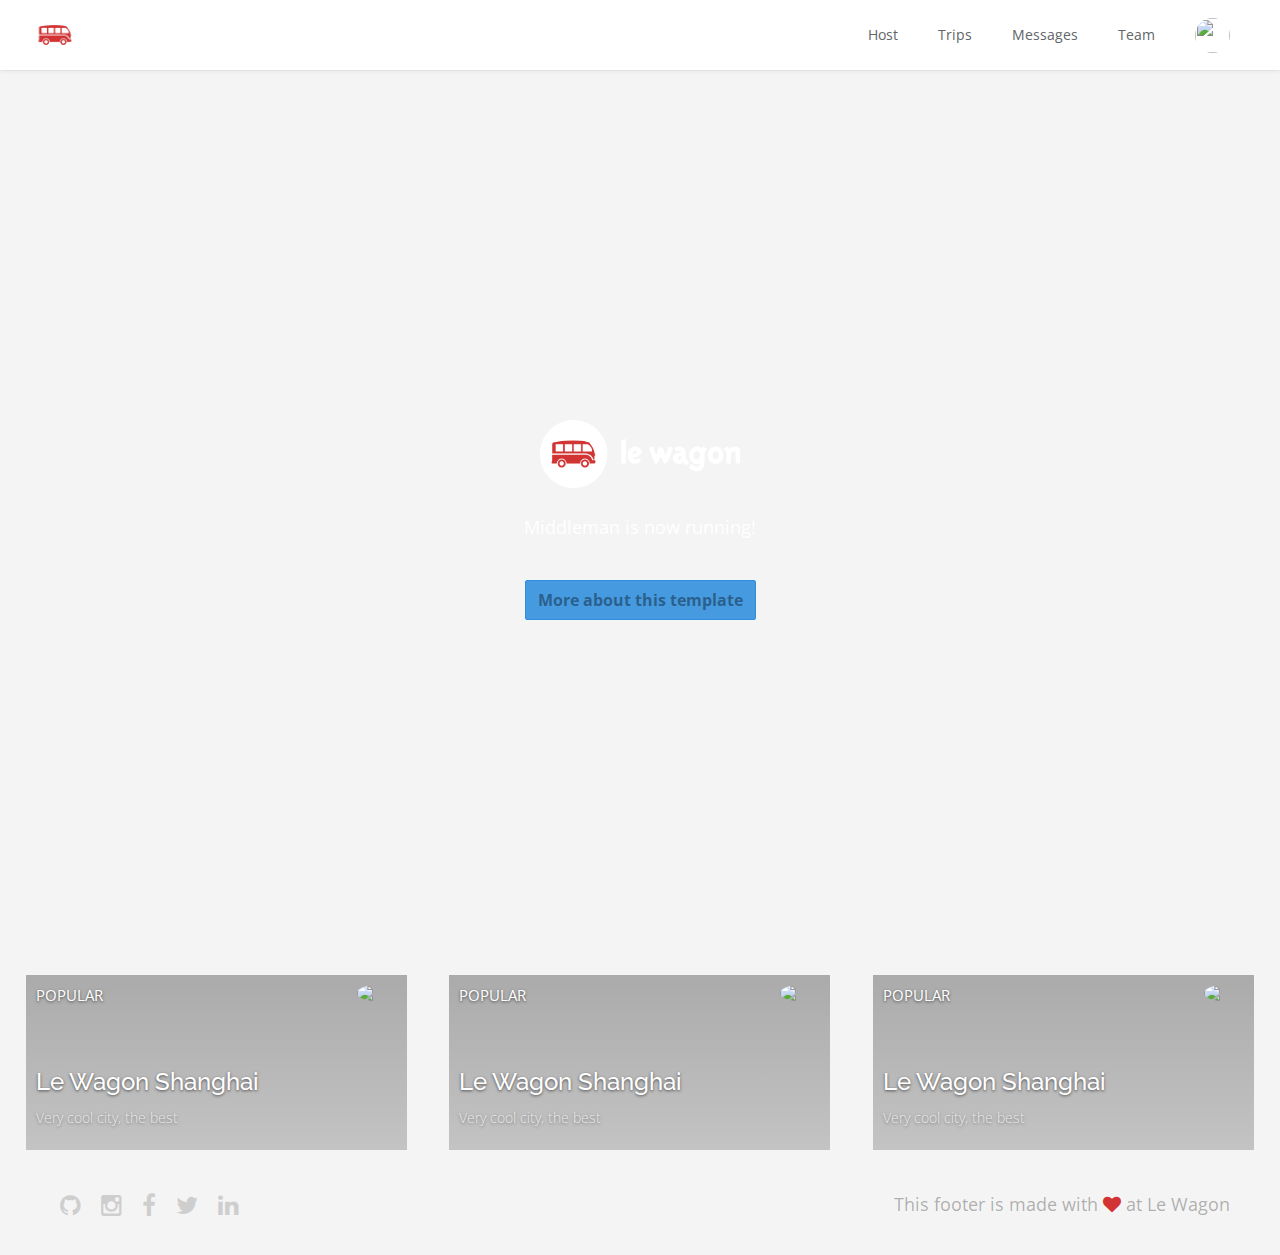
==== commit be385b71: "Automated commit at 2018-02-12 05:00:42 UTC by middleman-deploy 2.0.0-alpha" ====
--- a/index.html
+++ b/index.html
@@ -7,7 +7,7 @@
           content="width=device-width, initial-scale=1, shrink-to-fit=no">
     <!-- Use the title from a page's frontmatter if it has one -->
     <title>Le Wagon - Middleman</title>
-    <link href="stylesheets/application-25747624.css" rel="stylesheet" />
+    <link href="stylesheets/application-3a73d4dc.css" rel="stylesheet" />
     <script src="javascripts/application-93de88c9.js"></script>
     <link href="images/favicon-f15af148.png" rel="icon" type="image/png" />
   </head>
@@ -52,7 +52,7 @@
   </div>
 </div>
 
-    <div id="home">
+    <div id="home" style="background-image: url('https://picsum.photos/1000/300')">
   <div class="home-content">
     <img src="images/logo-acc9c0ec.png" width="200" alt="Logo" />
     <p>
--- a/stylesheets/application-3a73d4dc.css
+++ b/stylesheets/application-3a73d4dc.css
@@ -0,0 +1,8 @@
+@import url("https://fonts.googleapis.com/css?family=Open+Sans:400,300,700|Raleway:400,100,300,700,500");/*!
+ * Bootstrap v3.3.7 (http://getbootstrap.com)
+ * Copyright 2011-2016 Twitter, Inc.
+ * Licensed under MIT (https://github.com/twbs/bootstrap/blob/master/LICENSE)
+ *//*! normalize.css v3.0.3 | MIT License | github.com/necolas/normalize.css */html{font-family:sans-serif;-ms-text-size-adjust:100%;-webkit-text-size-adjust:100%}body{margin:0}article,aside,details,figcaption,figure,footer,header,hgroup,main,menu,nav,section,summary{display:block}audio,canvas,progress,video{display:inline-block;vertical-align:baseline}audio:not([controls]){display:none;height:0}[hidden],template{display:none}a{background-color:transparent}a:active,a:hover{outline:0}abbr[title]{border-bottom:1px dotted}b,strong{font-weight:bold}dfn{font-style:italic}h1{font-size:2em;margin:0.67em 0}mark{background:#ff0;color:#000}small{font-size:80%}sub,sup{font-size:75%;line-height:0;position:relative;vertical-align:baseline}sup{top:-0.5em}sub{bottom:-0.25em}img{border:0}svg:not(:root){overflow:hidden}figure{margin:1em 40px}hr{-webkit-box-sizing:content-box;box-sizing:content-box;height:0}pre{overflow:auto}code,kbd,pre,samp{font-family:monospace, monospace;font-size:1em}button,input,optgroup,select,textarea{color:inherit;font:inherit;margin:0}button{overflow:visible}button,select{text-transform:none}button,html input[type="button"],input[type="reset"],input[type="submit"]{-webkit-appearance:button;cursor:pointer}button[disabled],html input[disabled]{cursor:default}button::-moz-focus-inner,input::-moz-focus-inner{border:0;padding:0}input{line-height:normal}input[type="checkbox"],input[type="radio"]{-webkit-box-sizing:border-box;box-sizing:border-box;padding:0}input[type="number"]::-webkit-inner-spin-button,input[type="number"]::-webkit-outer-spin-button{height:auto}input[type="search"]{-webkit-appearance:textfield;-webkit-box-sizing:content-box;box-sizing:content-box}input[type="search"]::-webkit-search-cancel-button,input[type="search"]::-webkit-search-decoration{-webkit-appearance:none}fieldset{border:1px solid #c0c0c0;margin:0 2px;padding:0.35em 0.625em 0.75em}legend{border:0;padding:0}textarea{overflow:auto}optgroup{font-weight:bold}table{border-collapse:collapse;border-spacing:0}td,th{padding:0}/*! Source: https://github.com/h5bp/html5-boilerplate/blob/master/src/css/main.css */@media print{*,*:before,*:after{background:transparent !important;color:#000 !important;-webkit-box-shadow:none !important;box-shadow:none !important;text-shadow:none !important}a,a:visited{text-decoration:underline}a[href]:after{content:" (" attr(href) ")"}abbr[title]:after{content:" (" attr(title) ")"}a[href^="#"]:after,a[href^="javascript:"]:after{content:""}pre,blockquote{border:1px solid #999;page-break-inside:avoid}thead{display:table-header-group}tr,img{page-break-inside:avoid}img{max-width:100% !important}p,h2,h3{orphans:3;widows:3}h2,h3{page-break-after:avoid}.navbar{display:none}.btn>.caret,.dropup>.btn>.caret{border-top-color:#000 !important}.label{border:1px solid #000}.table{border-collapse:collapse !important}.table td,.table th{background-color:#fff !important}.table-bordered th,.table-bordered td{border:1px solid #ddd !important}}@font-face{font-family:'Glyphicons Halflings';src:url("../assets/bootstrap/glyphicons-halflings-regular-86b6f62b.eot");src:url("../assets/bootstrap/glyphicons-halflings-regular-86b6f62b.eot?#iefix") format("embedded-opentype"),url("../assets/bootstrap/glyphicons-halflings-regular-ca35b697.woff2") format("woff2"),url("../assets/bootstrap/glyphicons-halflings-regular-278e49a8.woff") format("woff"),url("../assets/bootstrap/glyphicons-halflings-regular-44bc1850.ttf") format("truetype"),url("../assets/bootstrap/glyphicons-halflings-regular-de51a849.svg#glyphicons_halflingsregular") format("svg")}.glyphicon{position:relative;top:1px;display:inline-block;font-family:'Glyphicons Halflings';font-style:normal;font-weight:normal;line-height:1;-webkit-font-smoothing:antialiased;-moz-osx-font-smoothing:grayscale}.glyphicon-asterisk:before{content:"\002a"}.glyphicon-plus:before{content:"\002b"}.glyphicon-euro:before,.glyphicon-eur:before{content:"\20ac"}.glyphicon-minus:before{content:"\2212"}.glyphicon-cloud:before{content:"\2601"}.glyphicon-envelope:before{content:"\2709"}.glyphicon-pencil:before{content:"\270f"}.glyphicon-glass:before{content:"\e001"}.glyphicon-music:before{content:"\e002"}.glyphicon-search:before{content:"\e003"}.glyphicon-heart:before{content:"\e005"}.glyphicon-star:before{content:"\e006"}.glyphicon-star-empty:before{content:"\e007"}.glyphicon-user:before{content:"\e008"}.glyphicon-film:before{content:"\e009"}.glyphicon-th-large:before{content:"\e010"}.glyphicon-th:before{content:"\e011"}.glyphicon-th-list:before{content:"\e012"}.glyphicon-ok:before{content:"\e013"}.glyphicon-remove:before{content:"\e014"}.glyphicon-zoom-in:before{content:"\e015"}.glyphicon-zoom-out:before{content:"\e016"}.glyphicon-off:before{content:"\e017"}.glyphicon-signal:before{content:"\e018"}.glyphicon-cog:before{content:"\e019"}.glyphicon-trash:before{content:"\e020"}.glyphicon-home:before{content:"\e021"}.glyphicon-file:before{content:"\e022"}.glyphicon-time:before{content:"\e023"}.glyphicon-road:before{content:"\e024"}.glyphicon-download-alt:before{content:"\e025"}.glyphicon-download:before{content:"\e026"}.glyphicon-upload:before{content:"\e027"}.glyphicon-inbox:before{content:"\e028"}.glyphicon-play-circle:before{content:"\e029"}.glyphicon-repeat:before{content:"\e030"}.glyphicon-refresh:before{content:"\e031"}.glyphicon-list-alt:before{content:"\e032"}.glyphicon-lock:before{content:"\e033"}.glyphicon-flag:before{content:"\e034"}.glyphicon-headphones:before{content:"\e035"}.glyphicon-volume-off:before{content:"\e036"}.glyphicon-volume-down:before{content:"\e037"}.glyphicon-volume-up:before{content:"\e038"}.glyphicon-qrcode:before{content:"\e039"}.glyphicon-barcode:before{content:"\e040"}.glyphicon-tag:before{content:"\e041"}.glyphicon-tags:before{content:"\e042"}.glyphicon-book:before{content:"\e043"}.glyphicon-bookmark:before{content:"\e044"}.glyphicon-print:before{content:"\e045"}.glyphicon-camera:before{content:"\e046"}.glyphicon-font:before{content:"\e047"}.glyphicon-bold:before{content:"\e048"}.glyphicon-italic:before{content:"\e049"}.glyphicon-text-height:before{content:"\e050"}.glyphicon-text-width:before{content:"\e051"}.glyphicon-align-left:before{content:"\e052"}.glyphicon-align-center:before{content:"\e053"}.glyphicon-align-right:before{content:"\e054"}.glyphicon-align-justify:before{content:"\e055"}.glyphicon-list:before{content:"\e056"}.glyphicon-indent-left:before{content:"\e057"}.glyphicon-indent-right:before{content:"\e058"}.glyphicon-facetime-video:before{content:"\e059"}.glyphicon-picture:before{content:"\e060"}.glyphicon-map-marker:before{content:"\e062"}.glyphicon-adjust:before{content:"\e063"}.glyphicon-tint:before{content:"\e064"}.glyphicon-edit:before{content:"\e065"}.glyphicon-share:before{content:"\e066"}.glyphicon-check:before{content:"\e067"}.glyphicon-move:before{content:"\e068"}.glyphicon-step-backward:before{content:"\e069"}.glyphicon-fast-backward:before{content:"\e070"}.glyphicon-backward:before{content:"\e071"}.glyphicon-play:before{content:"\e072"}.glyphicon-pause:before{content:"\e073"}.glyphicon-stop:before{content:"\e074"}.glyphicon-forward:before{content:"\e075"}.glyphicon-fast-forward:before{content:"\e076"}.glyphicon-step-forward:before{content:"\e077"}.glyphicon-eject:before{content:"\e078"}.glyphicon-chevron-left:before{content:"\e079"}.glyphicon-chevron-right:before{content:"\e080"}.glyphicon-plus-sign:before{content:"\e081"}.glyphicon-minus-sign:before{content:"\e082"}.glyphicon-remove-sign:before{content:"\e083"}.glyphicon-ok-sign:before{content:"\e084"}.glyphicon-question-sign:before{content:"\e085"}.glyphicon-info-sign:before{content:"\e086"}.glyphicon-screenshot:before{content:"\e087"}.glyphicon-remove-circle:before{content:"\e088"}.glyphicon-ok-circle:before{content:"\e089"}.glyphicon-ban-circle:before{content:"\e090"}.glyphicon-arrow-left:before{content:"\e091"}.glyphicon-arrow-right:before{content:"\e092"}.glyphicon-arrow-up:before{content:"\e093"}.glyphicon-arrow-down:before{content:"\e094"}.glyphicon-share-alt:before{content:"\e095"}.glyphicon-resize-full:before{content:"\e096"}.glyphicon-resize-small:before{content:"\e097"}.glyphicon-exclamation-sign:before{content:"\e101"}.glyphicon-gift:before{content:"\e102"}.glyphicon-leaf:before{content:"\e103"}.glyphicon-fire:before{content:"\e104"}.glyphicon-eye-open:before{content:"\e105"}.glyphicon-eye-close:before{content:"\e106"}.glyphicon-warning-sign:before{content:"\e107"}.glyphicon-plane:before{content:"\e108"}.glyphicon-calendar:before{content:"\e109"}.glyphicon-random:before{content:"\e110"}.glyphicon-comment:before{content:"\e111"}.glyphicon-magnet:before{content:"\e112"}.glyphicon-chevron-up:before{content:"\e113"}.glyphicon-chevron-down:before{content:"\e114"}.glyphicon-retweet:before{content:"\e115"}.glyphicon-shopping-cart:before{content:"\e116"}.glyphicon-folder-close:before{content:"\e117"}.glyphicon-folder-open:before{content:"\e118"}.glyphicon-resize-vertical:before{content:"\e119"}.glyphicon-resize-horizontal:before{content:"\e120"}.glyphicon-hdd:before{content:"\e121"}.glyphicon-bullhorn:before{content:"\e122"}.glyphicon-bell:before{content:"\e123"}.glyphicon-certificate:before{content:"\e124"}.glyphicon-thumbs-up:before{content:"\e125"}.glyphicon-thumbs-down:before{content:"\e126"}.glyphicon-hand-right:before{content:"\e127"}.glyphicon-hand-left:before{content:"\e128"}.glyphicon-hand-up:before{content:"\e129"}.glyphicon-hand-down:before{content:"\e130"}.glyphicon-circle-arrow-right:before{content:"\e131"}.glyphicon-circle-arrow-left:before{content:"\e132"}.glyphicon-circle-arrow-up:before{content:"\e133"}.glyphicon-circle-arrow-down:before{content:"\e134"}.glyphicon-globe:before{content:"\e135"}.glyphicon-wrench:before{content:"\e136"}.glyphicon-tasks:before{content:"\e137"}.glyphicon-filter:before{content:"\e138"}.glyphicon-briefcase:before{content:"\e139"}.glyphicon-fullscreen:before{content:"\e140"}.glyphicon-dashboard:before{content:"\e141"}.glyphicon-paperclip:before{content:"\e142"}.glyphicon-heart-empty:before{content:"\e143"}.glyphicon-link:before{content:"\e144"}.glyphicon-phone:before{content:"\e145"}.glyphicon-pushpin:before{content:"\e146"}.glyphicon-usd:before{content:"\e148"}.glyphicon-gbp:before{content:"\e149"}.glyphicon-sort:before{content:"\e150"}.glyphicon-sort-by-alphabet:before{content:"\e151"}.glyphicon-sort-by-alphabet-alt:before{content:"\e152"}.glyphicon-sort-by-order:before{content:"\e153"}.glyphicon-sort-by-order-alt:before{content:"\e154"}.glyphicon-sort-by-attributes:before{content:"\e155"}.glyphicon-sort-by-attributes-alt:before{content:"\e156"}.glyphicon-unchecked:before{content:"\e157"}.glyphicon-expand:before{content:"\e158"}.glyphicon-collapse-down:before{content:"\e159"}.glyphicon-collapse-up:before{content:"\e160"}.glyphicon-log-in:before{content:"\e161"}.glyphicon-flash:before{content:"\e162"}.glyphicon-log-out:before{content:"\e163"}.glyphicon-new-window:before{content:"\e164"}.glyphicon-record:before{content:"\e165"}.glyphicon-save:before{content:"\e166"}.glyphicon-open:before{content:"\e167"}.glyphicon-saved:before{content:"\e168"}.glyphicon-import:before{content:"\e169"}.glyphicon-export:before{content:"\e170"}.glyphicon-send:before{content:"\e171"}.glyphicon-floppy-disk:before{content:"\e172"}.glyphicon-floppy-saved:before{content:"\e173"}.glyphicon-floppy-remove:before{content:"\e174"}.glyphicon-floppy-save:before{content:"\e175"}.glyphicon-floppy-open:before{content:"\e176"}.glyphicon-credit-card:before{content:"\e177"}.glyphicon-transfer:before{content:"\e178"}.glyphicon-cutlery:before{content:"\e179"}.glyphicon-header:before{content:"\e180"}.glyphicon-compressed:before{content:"\e181"}.glyphicon-earphone:before{content:"\e182"}.glyphicon-phone-alt:before{content:"\e183"}.glyphicon-tower:before{content:"\e184"}.glyphicon-stats:before{content:"\e185"}.glyphicon-sd-video:before{content:"\e186"}.glyphicon-hd-video:before{content:"\e187"}.glyphicon-subtitles:before{content:"\e188"}.glyphicon-sound-stereo:before{content:"\e189"}.glyphicon-sound-dolby:before{content:"\e190"}.glyphicon-sound-5-1:before{content:"\e191"}.glyphicon-sound-6-1:before{content:"\e192"}.glyphicon-sound-7-1:before{content:"\e193"}.glyphicon-copyright-mark:before{content:"\e194"}.glyphicon-registration-mark:before{content:"\e195"}.glyphicon-cloud-download:before{content:"\e197"}.glyphicon-cloud-upload:before{content:"\e198"}.glyphicon-tree-conifer:before{content:"\e199"}.glyphicon-tree-deciduous:before{content:"\e200"}.glyphicon-cd:before{content:"\e201"}.glyphicon-save-file:before{content:"\e202"}.glyphicon-open-file:before{content:"\e203"}.glyphicon-level-up:before{content:"\e204"}.glyphicon-copy:before{content:"\e205"}.glyphicon-paste:before{content:"\e206"}.glyphicon-alert:before{content:"\e209"}.glyphicon-equalizer:before{content:"\e210"}.glyphicon-king:before{content:"\e211"}.glyphicon-queen:before{content:"\e212"}.glyphicon-pawn:before{content:"\e213"}.glyphicon-bishop:before{content:"\e214"}.glyphicon-knight:before{content:"\e215"}.glyphicon-baby-formula:before{content:"\e216"}.glyphicon-tent:before{content:"\26fa"}.glyphicon-blackboard:before{content:"\e218"}.glyphicon-bed:before{content:"\e219"}.glyphicon-apple:before{content:"\f8ff"}.glyphicon-erase:before{content:"\e221"}.glyphicon-hourglass:before{content:"\231b"}.glyphicon-lamp:before{content:"\e223"}.glyphicon-duplicate:before{content:"\e224"}.glyphicon-piggy-bank:before{content:"\e225"}.glyphicon-scissors:before{content:"\e226"}.glyphicon-bitcoin:before{content:"\e227"}.glyphicon-btc:before{content:"\e227"}.glyphicon-xbt:before{content:"\e227"}.glyphicon-yen:before{content:"\00a5"}.glyphicon-jpy:before{content:"\00a5"}.glyphicon-ruble:before{content:"\20bd"}.glyphicon-rub:before{content:"\20bd"}.glyphicon-scale:before{content:"\e230"}.glyphicon-ice-lolly:before{content:"\e231"}.glyphicon-ice-lolly-tasted:before{content:"\e232"}.glyphicon-education:before{content:"\e233"}.glyphicon-option-horizontal:before{content:"\e234"}.glyphicon-option-vertical:before{content:"\e235"}.glyphicon-menu-hamburger:before{content:"\e236"}.glyphicon-modal-window:before{content:"\e237"}.glyphicon-oil:before{content:"\e238"}.glyphicon-grain:before{content:"\e239"}.glyphicon-sunglasses:before{content:"\e240"}.glyphicon-text-size:before{content:"\e241"}.glyphicon-text-color:before{content:"\e242"}.glyphicon-text-background:before{content:"\e243"}.glyphicon-object-align-top:before{content:"\e244"}.glyphicon-object-align-bottom:before{content:"\e245"}.glyphicon-object-align-horizontal:before{content:"\e246"}.glyphicon-object-align-left:before{content:"\e247"}.glyphicon-object-align-vertical:before{content:"\e248"}.glyphicon-object-align-right:before{content:"\e249"}.glyphicon-triangle-right:before{content:"\e250"}.glyphicon-triangle-left:before{content:"\e251"}.glyphicon-triangle-bottom:before{content:"\e252"}.glyphicon-triangle-top:before{content:"\e253"}.glyphicon-console:before{content:"\e254"}.glyphicon-superscript:before{content:"\e255"}.glyphicon-subscript:before{content:"\e256"}.glyphicon-menu-left:before{content:"\e257"}.glyphicon-menu-right:before{content:"\e258"}.glyphicon-menu-down:before{content:"\e259"}.glyphicon-menu-up:before{content:"\e260"}*{-webkit-box-sizing:border-box;box-sizing:border-box}*:before,*:after{-webkit-box-sizing:border-box;box-sizing:border-box}html{font-size:10px;-webkit-tap-highlight-color:transparent}body{font-family:"Open Sans", "Helvetica", "sans-serif";font-size:18px;line-height:1.42857143;color:#333333;background-color:#F4F4F4}input,button,select,textarea{font-family:inherit;font-size:inherit;line-height:inherit}a{color:#469AE0;text-decoration:none}a:hover,a:focus{color:#1f74ba;text-decoration:underline}a:focus{outline:5px auto -webkit-focus-ring-color;outline-offset:-2px}figure{margin:0}img{vertical-align:middle}.img-responsive{display:block;max-width:100%;height:auto}.img-rounded{border-radius:2px}.img-thumbnail{padding:4px;line-height:1.42857143;background-color:#F4F4F4;border:1px solid #ddd;border-radius:2px;-webkit-transition:all 0.2s ease-in-out;transition:all 0.2s ease-in-out;display:inline-block;max-width:100%;height:auto}.img-circle{border-radius:50%}hr{margin-top:25px;margin-bottom:25px;border:0;border-top:1px solid #eeeeee}.sr-only{position:absolute;width:1px;height:1px;margin:-1px;padding:0;overflow:hidden;clip:rect(0, 0, 0, 0);border:0}.sr-only-focusable:active,.sr-only-focusable:focus{position:static;width:auto;height:auto;margin:0;overflow:visible;clip:auto}[role="button"]{cursor:pointer}h1,h2,h3,h4,h5,h6,.h1,.h2,.h3,.h4,.h5,.h6{font-family:"Raleway", "Helvetica", "sans-serif";font-weight:500;line-height:1.1;color:inherit}h1 small,h1 .small,h2 small,h2 .small,h3 small,h3 .small,h4 small,h4 .small,h5 small,h5 .small,h6 small,h6 .small,.h1 small,.h1 .small,.h2 small,.h2 .small,.h3 small,.h3 .small,.h4 small,.h4 .small,.h5 small,.h5 .small,.h6 small,.h6 .small{font-weight:normal;line-height:1;color:#777777}h1,.h1,h2,.h2,h3,.h3{margin-top:25px;margin-bottom:12.5px}h1 small,h1 .small,.h1 small,.h1 .small,h2 small,h2 .small,.h2 small,.h2 .small,h3 small,h3 .small,.h3 small,.h3 .small{font-size:65%}h4,.h4,h5,.h5,h6,.h6{margin-top:12.5px;margin-bottom:12.5px}h4 small,h4 .small,.h4 small,.h4 .small,h5 small,h5 .small,.h5 small,.h5 .small,h6 small,h6 .small,.h6 small,.h6 .small{font-size:75%}h1,.h1{font-size:46px}h2,.h2{font-size:38px}h3,.h3{font-size:31px}h4,.h4{font-size:23px}h5,.h5{font-size:18px}h6,.h6{font-size:16px}p{margin:0 0 12.5px}.lead{margin-bottom:25px;font-size:20px;font-weight:300;line-height:1.4}@media (min-width: 768px){.lead{font-size:27px}}small,.small{font-size:88%}mark,.mark{background-color:#fcf8e3;padding:.2em}.text-left{text-align:left}.text-right{text-align:right}.text-center{text-align:center}.text-justify{text-align:justify}.text-nowrap{white-space:nowrap}.text-lowercase{text-transform:lowercase}.text-uppercase,.initialism{text-transform:uppercase}.text-capitalize{text-transform:capitalize}.text-muted{color:#777777}.text-primary{color:#469AE0}a.text-primary:hover,a.text-primary:focus{color:#2381d0}.text-success{color:#3c763d}a.text-success:hover,a.text-success:focus{color:#2b542c}.text-info{color:#31708f}a.text-info:hover,a.text-info:focus{color:#245269}.text-warning{color:#8a6d3b}a.text-warning:hover,a.text-warning:focus{color:#66512c}.text-danger{color:#a94442}a.text-danger:hover,a.text-danger:focus{color:#843534}.bg-primary{color:#fff}.bg-primary{background-color:#469AE0}a.bg-primary:hover,a.bg-primary:focus{background-color:#2381d0}.bg-success{background-color:#dff0d8}a.bg-success:hover,a.bg-success:focus{background-color:#c1e2b3}.bg-info{background-color:#d9edf7}a.bg-info:hover,a.bg-info:focus{background-color:#afd9ee}.bg-warning{background-color:#fcf8e3}a.bg-warning:hover,a.bg-warning:focus{background-color:#f7ecb5}.bg-danger{background-color:#f2dede}a.bg-danger:hover,a.bg-danger:focus{background-color:#e4b9b9}.page-header{padding-bottom:11.5px;margin:50px 0 25px;border-bottom:1px solid #eeeeee}ul,ol{margin-top:0;margin-bottom:12.5px}ul ul,ul ol,ol ul,ol ol{margin-bottom:0}.list-unstyled{padding-left:0;list-style:none}.list-inline{padding-left:0;list-style:none;margin-left:-5px}.list-inline>li{display:inline-block;padding-left:5px;padding-right:5px}dl{margin-top:0;margin-bottom:25px}dt,dd{line-height:1.42857143}dt{font-weight:bold}dd{margin-left:0}.dl-horizontal dd:before,.dl-horizontal dd:after{content:" ";display:table}.dl-horizontal dd:after{clear:both}@media (min-width: 768px){.dl-horizontal dt{float:left;width:160px;clear:left;text-align:right;overflow:hidden;text-overflow:ellipsis;white-space:nowrap}.dl-horizontal dd{margin-left:180px}}abbr[title],abbr[data-original-title]{cursor:help;border-bottom:1px dotted #777777}.initialism{font-size:90%}blockquote{padding:12.5px 25px;margin:0 0 25px;font-size:22.5px;border-left:5px solid #eeeeee}blockquote p:last-child,blockquote ul:last-child,blockquote ol:last-child{margin-bottom:0}blockquote footer,blockquote small,blockquote .small{display:block;font-size:80%;line-height:1.42857143;color:#777777}blockquote footer:before,blockquote small:before,blockquote .small:before{content:'\2014 \00A0'}.blockquote-reverse,blockquote.pull-right{padding-right:15px;padding-left:0;border-right:5px solid #eeeeee;border-left:0;text-align:right}.blockquote-reverse footer:before,.blockquote-reverse small:before,.blockquote-reverse .small:before,blockquote.pull-right footer:before,blockquote.pull-right small:before,blockquote.pull-right .small:before{content:''}.blockquote-reverse footer:after,.blockquote-reverse small:after,.blockquote-reverse .small:after,blockquote.pull-right footer:after,blockquote.pull-right small:after,blockquote.pull-right .small:after{content:'\00A0 \2014'}address{margin-bottom:25px;font-style:normal;line-height:1.42857143}code,kbd,pre,samp{font-family:Menlo, Monaco, Consolas, "Courier New", monospace}code{padding:2px 4px;font-size:90%;color:#c7254e;background-color:#f9f2f4;border-radius:2px}kbd{padding:2px 4px;font-size:90%;color:#fff;background-color:#333;border-radius:2px;-webkit-box-shadow:inset 0 -1px 0 rgba(0,0,0,0.25);box-shadow:inset 0 -1px 0 rgba(0,0,0,0.25)}kbd kbd{padding:0;font-size:100%;font-weight:bold;-webkit-box-shadow:none;box-shadow:none}pre{display:block;padding:12px;margin:0 0 12.5px;font-size:17px;line-height:1.42857143;word-break:break-all;word-wrap:break-word;color:#333333;background-color:#f5f5f5;border:1px solid #ccc;border-radius:2px}pre code{padding:0;font-size:inherit;color:inherit;white-space:pre-wrap;background-color:transparent;border-radius:0}.pre-scrollable{max-height:340px;overflow-y:scroll}.container{margin-right:auto;margin-left:auto;padding-left:15px;padding-right:15px}.container:before,.container:after{content:" ";display:table}.container:after{clear:both}@media (min-width: 768px){.container{width:750px}}@media (min-width: 992px){.container{width:970px}}@media (min-width: 1200px){.container{width:1170px}}.container-fluid{margin-right:auto;margin-left:auto;padding-left:15px;padding-right:15px}.container-fluid:before,.container-fluid:after{content:" ";display:table}.container-fluid:after{clear:both}.row{margin-left:-15px;margin-right:-15px}.row:before,.row:after{content:" ";display:table}.row:after{clear:both}.col-xs-1,.col-sm-1,.col-md-1,.col-lg-1,.col-xs-2,.col-sm-2,.col-md-2,.col-lg-2,.col-xs-3,.col-sm-3,.col-md-3,.col-lg-3,.col-xs-4,.col-sm-4,.col-md-4,.col-lg-4,.col-xs-5,.col-sm-5,.col-md-5,.col-lg-5,.col-xs-6,.col-sm-6,.col-md-6,.col-lg-6,.col-xs-7,.col-sm-7,.col-md-7,.col-lg-7,.col-xs-8,.col-sm-8,.col-md-8,.col-lg-8,.col-xs-9,.col-sm-9,.col-md-9,.col-lg-9,.col-xs-10,.col-sm-10,.col-md-10,.col-lg-10,.col-xs-11,.col-sm-11,.col-md-11,.col-lg-11,.col-xs-12,.col-sm-12,.col-md-12,.col-lg-12{position:relative;min-height:1px;padding-left:15px;padding-right:15px}.col-xs-1,.col-xs-2,.col-xs-3,.col-xs-4,.col-xs-5,.col-xs-6,.col-xs-7,.col-xs-8,.col-xs-9,.col-xs-10,.col-xs-11,.col-xs-12{float:left}.col-xs-1{width:8.33333333%}.col-xs-2{width:16.66666667%}.col-xs-3{width:25%}.col-xs-4{width:33.33333333%}.col-xs-5{width:41.66666667%}.col-xs-6{width:50%}.col-xs-7{width:58.33333333%}.col-xs-8{width:66.66666667%}.col-xs-9{width:75%}.col-xs-10{width:83.33333333%}.col-xs-11{width:91.66666667%}.col-xs-12{width:100%}.col-xs-pull-0{right:auto}.col-xs-pull-1{right:8.33333333%}.col-xs-pull-2{right:16.66666667%}.col-xs-pull-3{right:25%}.col-xs-pull-4{right:33.33333333%}.col-xs-pull-5{right:41.66666667%}.col-xs-pull-6{right:50%}.col-xs-pull-7{right:58.33333333%}.col-xs-pull-8{right:66.66666667%}.col-xs-pull-9{right:75%}.col-xs-pull-10{right:83.33333333%}.col-xs-pull-11{right:91.66666667%}.col-xs-pull-12{right:100%}.col-xs-push-0{left:auto}.col-xs-push-1{left:8.33333333%}.col-xs-push-2{left:16.66666667%}.col-xs-push-3{left:25%}.col-xs-push-4{left:33.33333333%}.col-xs-push-5{left:41.66666667%}.col-xs-push-6{left:50%}.col-xs-push-7{left:58.33333333%}.col-xs-push-8{left:66.66666667%}.col-xs-push-9{left:75%}.col-xs-push-10{left:83.33333333%}.col-xs-push-11{left:91.66666667%}.col-xs-push-12{left:100%}.col-xs-offset-0{margin-left:0%}.col-xs-offset-1{margin-left:8.33333333%}.col-xs-offset-2{margin-left:16.66666667%}.col-xs-offset-3{margin-left:25%}.col-xs-offset-4{margin-left:33.33333333%}.col-xs-offset-5{margin-left:41.66666667%}.col-xs-offset-6{margin-left:50%}.col-xs-offset-7{margin-left:58.33333333%}.col-xs-offset-8{margin-left:66.66666667%}.col-xs-offset-9{margin-left:75%}.col-xs-offset-10{margin-left:83.33333333%}.col-xs-offset-11{margin-left:91.66666667%}.col-xs-offset-12{margin-left:100%}@media (min-width: 768px){.col-sm-1,.col-sm-2,.col-sm-3,.col-sm-4,.col-sm-5,.col-sm-6,.col-sm-7,.col-sm-8,.col-sm-9,.col-sm-10,.col-sm-11,.col-sm-12{float:left}.col-sm-1{width:8.33333333%}.col-sm-2{width:16.66666667%}.col-sm-3{width:25%}.col-sm-4{width:33.33333333%}.col-sm-5{width:41.66666667%}.col-sm-6{width:50%}.col-sm-7{width:58.33333333%}.col-sm-8{width:66.66666667%}.col-sm-9{width:75%}.col-sm-10{width:83.33333333%}.col-sm-11{width:91.66666667%}.col-sm-12{width:100%}.col-sm-pull-0{right:auto}.col-sm-pull-1{right:8.33333333%}.col-sm-pull-2{right:16.66666667%}.col-sm-pull-3{right:25%}.col-sm-pull-4{right:33.33333333%}.col-sm-pull-5{right:41.66666667%}.col-sm-pull-6{right:50%}.col-sm-pull-7{right:58.33333333%}.col-sm-pull-8{right:66.66666667%}.col-sm-pull-9{right:75%}.col-sm-pull-10{right:83.33333333%}.col-sm-pull-11{right:91.66666667%}.col-sm-pull-12{right:100%}.col-sm-push-0{left:auto}.col-sm-push-1{left:8.33333333%}.col-sm-push-2{left:16.66666667%}.col-sm-push-3{left:25%}.col-sm-push-4{left:33.33333333%}.col-sm-push-5{left:41.66666667%}.col-sm-push-6{left:50%}.col-sm-push-7{left:58.33333333%}.col-sm-push-8{left:66.66666667%}.col-sm-push-9{left:75%}.col-sm-push-10{left:83.33333333%}.col-sm-push-11{left:91.66666667%}.col-sm-push-12{left:100%}.col-sm-offset-0{margin-left:0%}.col-sm-offset-1{margin-left:8.33333333%}.col-sm-offset-2{margin-left:16.66666667%}.col-sm-offset-3{margin-left:25%}.col-sm-offset-4{margin-left:33.33333333%}.col-sm-offset-5{margin-left:41.66666667%}.col-sm-offset-6{margin-left:50%}.col-sm-offset-7{margin-left:58.33333333%}.col-sm-offset-8{margin-left:66.66666667%}.col-sm-offset-9{margin-left:75%}.col-sm-offset-10{margin-left:83.33333333%}.col-sm-offset-11{margin-left:91.66666667%}.col-sm-offset-12{margin-left:100%}}@media (min-width: 992px){.col-md-1,.col-md-2,.col-md-3,.col-md-4,.col-md-5,.col-md-6,.col-md-7,.col-md-8,.col-md-9,.col-md-10,.col-md-11,.col-md-12{float:left}.col-md-1{width:8.33333333%}.col-md-2{width:16.66666667%}.col-md-3{width:25%}.col-md-4{width:33.33333333%}.col-md-5{width:41.66666667%}.col-md-6{width:50%}.col-md-7{width:58.33333333%}.col-md-8{width:66.66666667%}.col-md-9{width:75%}.col-md-10{width:83.33333333%}.col-md-11{width:91.66666667%}.col-md-12{width:100%}.col-md-pull-0{right:auto}.col-md-pull-1{right:8.33333333%}.col-md-pull-2{right:16.66666667%}.col-md-pull-3{right:25%}.col-md-pull-4{right:33.33333333%}.col-md-pull-5{right:41.66666667%}.col-md-pull-6{right:50%}.col-md-pull-7{right:58.33333333%}.col-md-pull-8{right:66.66666667%}.col-md-pull-9{right:75%}.col-md-pull-10{right:83.33333333%}.col-md-pull-11{right:91.66666667%}.col-md-pull-12{right:100%}.col-md-push-0{left:auto}.col-md-push-1{left:8.33333333%}.col-md-push-2{left:16.66666667%}.col-md-push-3{left:25%}.col-md-push-4{left:33.33333333%}.col-md-push-5{left:41.66666667%}.col-md-push-6{left:50%}.col-md-push-7{left:58.33333333%}.col-md-push-8{left:66.66666667%}.col-md-push-9{left:75%}.col-md-push-10{left:83.33333333%}.col-md-push-11{left:91.66666667%}.col-md-push-12{left:100%}.col-md-offset-0{margin-left:0%}.col-md-offset-1{margin-left:8.33333333%}.col-md-offset-2{margin-left:16.66666667%}.col-md-offset-3{margin-left:25%}.col-md-offset-4{margin-left:33.33333333%}.col-md-offset-5{margin-left:41.66666667%}.col-md-offset-6{margin-left:50%}.col-md-offset-7{margin-left:58.33333333%}.col-md-offset-8{margin-left:66.66666667%}.col-md-offset-9{margin-left:75%}.col-md-offset-10{margin-left:83.33333333%}.col-md-offset-11{margin-left:91.66666667%}.col-md-offset-12{margin-left:100%}}@media (min-width: 1200px){.col-lg-1,.col-lg-2,.col-lg-3,.col-lg-4,.col-lg-5,.col-lg-6,.col-lg-7,.col-lg-8,.col-lg-9,.col-lg-10,.col-lg-11,.col-lg-12{float:left}.col-lg-1{width:8.33333333%}.col-lg-2{width:16.66666667%}.col-lg-3{width:25%}.col-lg-4{width:33.33333333%}.col-lg-5{width:41.66666667%}.col-lg-6{width:50%}.col-lg-7{width:58.33333333%}.col-lg-8{width:66.66666667%}.col-lg-9{width:75%}.col-lg-10{width:83.33333333%}.col-lg-11{width:91.66666667%}.col-lg-12{width:100%}.col-lg-pull-0{right:auto}.col-lg-pull-1{right:8.33333333%}.col-lg-pull-2{right:16.66666667%}.col-lg-pull-3{right:25%}.col-lg-pull-4{right:33.33333333%}.col-lg-pull-5{right:41.66666667%}.col-lg-pull-6{right:50%}.col-lg-pull-7{right:58.33333333%}.col-lg-pull-8{right:66.66666667%}.col-lg-pull-9{right:75%}.col-lg-pull-10{right:83.33333333%}.col-lg-pull-11{right:91.66666667%}.col-lg-pull-12{right:100%}.col-lg-push-0{left:auto}.col-lg-push-1{left:8.33333333%}.col-lg-push-2{left:16.66666667%}.col-lg-push-3{left:25%}.col-lg-push-4{left:33.33333333%}.col-lg-push-5{left:41.66666667%}.col-lg-push-6{left:50%}.col-lg-push-7{left:58.33333333%}.col-lg-push-8{left:66.66666667%}.col-lg-push-9{left:75%}.col-lg-push-10{left:83.33333333%}.col-lg-push-11{left:91.66666667%}.col-lg-push-12{left:100%}.col-lg-offset-0{margin-left:0%}.col-lg-offset-1{margin-left:8.33333333%}.col-lg-offset-2{margin-left:16.66666667%}.col-lg-offset-3{margin-left:25%}.col-lg-offset-4{margin-left:33.33333333%}.col-lg-offset-5{margin-left:41.66666667%}.col-lg-offset-6{margin-left:50%}.col-lg-offset-7{margin-left:58.33333333%}.col-lg-offset-8{margin-left:66.66666667%}.col-lg-offset-9{margin-left:75%}.col-lg-offset-10{margin-left:83.33333333%}.col-lg-offset-11{margin-left:91.66666667%}.col-lg-offset-12{margin-left:100%}}table{background-color:transparent}caption{padding-top:8px;padding-bottom:8px;color:#777777;text-align:left}th{text-align:left}.table{width:100%;max-width:100%;margin-bottom:25px}.table>thead>tr>th,.table>thead>tr>td,.table>tbody>tr>th,.table>tbody>tr>td,.table>tfoot>tr>th,.table>tfoot>tr>td{padding:8px;line-height:1.42857143;vertical-align:top;border-top:1px solid #ddd}.table>thead>tr>th{vertical-align:bottom;border-bottom:2px solid #ddd}.table>caption+thead>tr:first-child>th,.table>caption+thead>tr:first-child>td,.table>colgroup+thead>tr:first-child>th,.table>colgroup+thead>tr:first-child>td,.table>thead:first-child>tr:first-child>th,.table>thead:first-child>tr:first-child>td{border-top:0}.table>tbody+tbody{border-top:2px solid #ddd}.table .table{background-color:#F4F4F4}.table-condensed>thead>tr>th,.table-condensed>thead>tr>td,.table-condensed>tbody>tr>th,.table-condensed>tbody>tr>td,.table-condensed>tfoot>tr>th,.table-condensed>tfoot>tr>td{padding:5px}.table-bordered{border:1px solid #ddd}.table-bordered>thead>tr>th,.table-bordered>thead>tr>td,.table-bordered>tbody>tr>th,.table-bordered>tbody>tr>td,.table-bordered>tfoot>tr>th,.table-bordered>tfoot>tr>td{border:1px solid #ddd}.table-bordered>thead>tr>th,.table-bordered>thead>tr>td{border-bottom-width:2px}.table-striped>tbody>tr:nth-of-type(odd){background-color:#f9f9f9}.table-hover>tbody>tr:hover{background-color:#f5f5f5}table col[class*="col-"]{position:static;float:none;display:table-column}table td[class*="col-"],table th[class*="col-"]{position:static;float:none;display:table-cell}.table>thead>tr>td.active,.table>thead>tr>th.active,.table>thead>tr.active>td,.table>thead>tr.active>th,.table>tbody>tr>td.active,.table>tbody>tr>th.active,.table>tbody>tr.active>td,.table>tbody>tr.active>th,.table>tfoot>tr>td.active,.table>tfoot>tr>th.active,.table>tfoot>tr.active>td,.table>tfoot>tr.active>th{background-color:#f5f5f5}.table-hover>tbody>tr>td.active:hover,.table-hover>tbody>tr>th.active:hover,.table-hover>tbody>tr.active:hover>td,.table-hover>tbody>tr:hover>.active,.table-hover>tbody>tr.active:hover>th{background-color:#e8e8e8}.table>thead>tr>td.success,.table>thead>tr>th.success,.table>thead>tr.success>td,.table>thead>tr.success>th,.table>tbody>tr>td.success,.table>tbody>tr>th.success,.table>tbody>tr.success>td,.table>tbody>tr.success>th,.table>tfoot>tr>td.success,.table>tfoot>tr>th.success,.table>tfoot>tr.success>td,.table>tfoot>tr.success>th{background-color:#dff0d8}.table-hover>tbody>tr>td.success:hover,.table-hover>tbody>tr>th.success:hover,.table-hover>tbody>tr.success:hover>td,.table-hover>tbody>tr:hover>.success,.table-hover>tbody>tr.success:hover>th{background-color:#d0e9c6}.table>thead>tr>td.info,.table>thead>tr>th.info,.table>thead>tr.info>td,.table>thead>tr.info>th,.table>tbody>tr>td.info,.table>tbody>tr>th.info,.table>tbody>tr.info>td,.table>tbody>tr.info>th,.table>tfoot>tr>td.info,.table>tfoot>tr>th.info,.table>tfoot>tr.info>td,.table>tfoot>tr.info>th{background-color:#d9edf7}.table-hover>tbody>tr>td.info:hover,.table-hover>tbody>tr>th.info:hover,.table-hover>tbody>tr.info:hover>td,.table-hover>tbody>tr:hover>.info,.table-hover>tbody>tr.info:hover>th{background-color:#c4e3f3}.table>thead>tr>td.warning,.table>thead>tr>th.warning,.table>thead>tr.warning>td,.table>thead>tr.warning>th,.table>tbody>tr>td.warning,.table>tbody>tr>th.warning,.table>tbody>tr.warning>td,.table>tbody>tr.warning>th,.table>tfoot>tr>td.warning,.table>tfoot>tr>th.warning,.table>tfoot>tr.warning>td,.table>tfoot>tr.warning>th{background-color:#fcf8e3}.table-hover>tbody>tr>td.warning:hover,.table-hover>tbody>tr>th.warning:hover,.table-hover>tbody>tr.warning:hover>td,.table-hover>tbody>tr:hover>.warning,.table-hover>tbody>tr.warning:hover>th{background-color:#faf2cc}.table>thead>tr>td.danger,.table>thead>tr>th.danger,.table>thead>tr.danger>td,.table>thead>tr.danger>th,.table>tbody>tr>td.danger,.table>tbody>tr>th.danger,.table>tbody>tr.danger>td,.table>tbody>tr.danger>th,.table>tfoot>tr>td.danger,.table>tfoot>tr>th.danger,.table>tfoot>tr.danger>td,.table>tfoot>tr.danger>th{background-color:#f2dede}.table-hover>tbody>tr>td.danger:hover,.table-hover>tbody>tr>th.danger:hover,.table-hover>tbody>tr.danger:hover>td,.table-hover>tbody>tr:hover>.danger,.table-hover>tbody>tr.danger:hover>th{background-color:#ebcccc}.table-responsive{overflow-x:auto;min-height:0.01%}@media screen and (max-width: 767px){.table-responsive{width:100%;margin-bottom:18.75px;overflow-y:hidden;-ms-overflow-style:-ms-autohiding-scrollbar;border:1px solid #ddd}.table-responsive>.table{margin-bottom:0}.table-responsive>.table>thead>tr>th,.table-responsive>.table>thead>tr>td,.table-responsive>.table>tbody>tr>th,.table-responsive>.table>tbody>tr>td,.table-responsive>.table>tfoot>tr>th,.table-responsive>.table>tfoot>tr>td{white-space:nowrap}.table-responsive>.table-bordered{border:0}.table-responsive>.table-bordered>thead>tr>th:first-child,.table-responsive>.table-bordered>thead>tr>td:first-child,.table-responsive>.table-bordered>tbody>tr>th:first-child,.table-responsive>.table-bordered>tbody>tr>td:first-child,.table-responsive>.table-bordered>tfoot>tr>th:first-child,.table-responsive>.table-bordered>tfoot>tr>td:first-child{border-left:0}.table-responsive>.table-bordered>thead>tr>th:last-child,.table-responsive>.table-bordered>thead>tr>td:last-child,.table-responsive>.table-bordered>tbody>tr>th:last-child,.table-responsive>.table-bordered>tbody>tr>td:last-child,.table-responsive>.table-bordered>tfoot>tr>th:last-child,.table-responsive>.table-bordered>tfoot>tr>td:last-child{border-right:0}.table-responsive>.table-bordered>tbody>tr:last-child>th,.table-responsive>.table-bordered>tbody>tr:last-child>td,.table-responsive>.table-bordered>tfoot>tr:last-child>th,.table-responsive>.table-bordered>tfoot>tr:last-child>td{border-bottom:0}}fieldset{padding:0;margin:0;border:0;min-width:0}legend{display:block;width:100%;padding:0;margin-bottom:25px;font-size:27px;line-height:inherit;color:#333333;border:0;border-bottom:1px solid #e5e5e5}label{display:inline-block;max-width:100%;margin-bottom:5px;font-weight:bold}input[type="search"]{-webkit-box-sizing:border-box;box-sizing:border-box}input[type="radio"],input[type="checkbox"]{margin:4px 0 0;margin-top:1px \9;line-height:normal}input[type="file"]{display:block}input[type="range"]{display:block;width:100%}select[multiple],select[size]{height:auto}input[type="file"]:focus,input[type="radio"]:focus,input[type="checkbox"]:focus{outline:5px auto -webkit-focus-ring-color;outline-offset:-2px}output{display:block;padding-top:7px;font-size:18px;line-height:1.42857143;color:#000000}.form-control{display:block;width:100%;height:39px;padding:6px 12px;font-size:18px;line-height:1.42857143;color:#000000;background-color:#fff;background-image:none;border:1px solid #ccc;border-radius:2px;-webkit-box-shadow:inset 0 1px 1px rgba(0,0,0,0.075);box-shadow:inset 0 1px 1px rgba(0,0,0,0.075);-webkit-transition:border-color ease-in-out 0.15s, box-shadow ease-in-out 0.15s;-webkit-transition:border-color ease-in-out 0.15s, -webkit-box-shadow ease-in-out 0.15s;transition:border-color ease-in-out 0.15s, -webkit-box-shadow ease-in-out 0.15s;transition:border-color ease-in-out 0.15s, box-shadow ease-in-out 0.15s;transition:border-color ease-in-out 0.15s, box-shadow ease-in-out 0.15s, -webkit-box-shadow ease-in-out 0.15s}.form-control:focus{border-color:#66afe9;outline:0;-webkit-box-shadow:inset 0 1px 1px rgba(0,0,0,0.075),0 0 8px rgba(102,175,233,0.6);box-shadow:inset 0 1px 1px rgba(0,0,0,0.075),0 0 8px rgba(102,175,233,0.6)}.form-control::-moz-placeholder{color:#999;opacity:1}.form-control:-ms-input-placeholder{color:#999}.form-control::-webkit-input-placeholder{color:#999}.form-control::-ms-expand{border:0;background-color:transparent}.form-control[disabled],.form-control[readonly],fieldset[disabled] .form-control{background-color:#eeeeee;opacity:1}.form-control[disabled],fieldset[disabled] .form-control{cursor:not-allowed}textarea.form-control{height:auto}input[type="search"]{-webkit-appearance:none}@media screen and (-webkit-min-device-pixel-ratio: 0){input[type="date"].form-control,input[type="time"].form-control,input[type="datetime-local"].form-control,input[type="month"].form-control{line-height:39px}input[type="date"].input-sm,.input-group-sm>input[type="date"].form-control,.input-group-sm>input[type="date"].input-group-addon,.input-group-sm>.input-group-btn>input[type="date"].btn,.input-group-sm input[type="date"],input[type="time"].input-sm,.input-group-sm>input[type="time"].form-control,.input-group-sm>input[type="time"].input-group-addon,.input-group-sm>.input-group-btn>input[type="time"].btn,.input-group-sm input[type="time"],input[type="datetime-local"].input-sm,.input-group-sm>input[type="datetime-local"].form-control,.input-group-sm>input[type="datetime-local"].input-group-addon,.input-group-sm>.input-group-btn>input[type="datetime-local"].btn,.input-group-sm input[type="datetime-local"],input[type="month"].input-sm,.input-group-sm>input[type="month"].form-control,.input-group-sm>input[type="month"].input-group-addon,.input-group-sm>.input-group-btn>input[type="month"].btn,.input-group-sm input[type="month"]{line-height:36px}input[type="date"].input-lg,.input-group-lg>input[type="date"].form-control,.input-group-lg>input[type="date"].input-group-addon,.input-group-lg>.input-group-btn>input[type="date"].btn,.input-group-lg input[type="date"],input[type="time"].input-lg,.input-group-lg>input[type="time"].form-control,.input-group-lg>input[type="time"].input-group-addon,.input-group-lg>.input-group-btn>input[type="time"].btn,.input-group-lg input[type="time"],input[type="datetime-local"].input-lg,.input-group-lg>input[type="datetime-local"].form-control,.input-group-lg>input[type="datetime-local"].input-group-addon,.input-group-lg>.input-group-btn>input[type="datetime-local"].btn,.input-group-lg input[type="datetime-local"],input[type="month"].input-lg,.input-group-lg>input[type="month"].form-control,.input-group-lg>input[type="month"].input-group-addon,.input-group-lg>.input-group-btn>input[type="month"].btn,.input-group-lg input[type="month"]{line-height:53px}}.form-group{margin-bottom:15px}.radio,.checkbox{position:relative;display:block;margin-top:10px;margin-bottom:10px}.radio label,.checkbox label{min-height:25px;padding-left:20px;margin-bottom:0;font-weight:normal;cursor:pointer}.radio input[type="radio"],.radio-inline input[type="radio"],.checkbox input[type="checkbox"],.checkbox-inline input[type="checkbox"]{position:absolute;margin-left:-20px;margin-top:4px \9}.radio+.radio,.checkbox+.checkbox{margin-top:-5px}.radio-inline,.checkbox-inline{position:relative;display:inline-block;padding-left:20px;margin-bottom:0;vertical-align:middle;font-weight:normal;cursor:pointer}.radio-inline+.radio-inline,.checkbox-inline+.checkbox-inline{margin-top:0;margin-left:10px}input[type="radio"][disabled],input[type="radio"].disabled,fieldset[disabled] input[type="radio"],input[type="checkbox"][disabled],input[type="checkbox"].disabled,fieldset[disabled] input[type="checkbox"]{cursor:not-allowed}.radio-inline.disabled,fieldset[disabled] .radio-inline,.checkbox-inline.disabled,fieldset[disabled] .checkbox-inline{cursor:not-allowed}.radio.disabled label,fieldset[disabled] .radio label,.checkbox.disabled label,fieldset[disabled] .checkbox label{cursor:not-allowed}.form-control-static{padding-top:7px;padding-bottom:7px;margin-bottom:0;min-height:43px}.form-control-static.input-lg,.input-group-lg>.form-control-static.form-control,.input-group-lg>.form-control-static.input-group-addon,.input-group-lg>.input-group-btn>.form-control-static.btn,.form-control-static.input-sm,.input-group-sm>.form-control-static.form-control,.input-group-sm>.form-control-static.input-group-addon,.input-group-sm>.input-group-btn>.form-control-static.btn{padding-left:0;padding-right:0}.input-sm,.input-group-sm>.form-control,.input-group-sm>.input-group-addon,.input-group-sm>.input-group-btn>.btn{height:36px;padding:5px 10px;font-size:16px;line-height:1.5;border-radius:2px}select.input-sm,.input-group-sm>select.form-control,.input-group-sm>select.input-group-addon,.input-group-sm>.input-group-btn>select.btn{height:36px;line-height:36px}textarea.input-sm,.input-group-sm>textarea.form-control,.input-group-sm>textarea.input-group-addon,.input-group-sm>.input-group-btn>textarea.btn,select[multiple].input-sm,.input-group-sm>select[multiple].form-control,.input-group-sm>select[multiple].input-group-addon,.input-group-sm>.input-group-btn>select[multiple].btn{height:auto}.form-group-sm .form-control{height:36px;padding:5px 10px;font-size:16px;line-height:1.5;border-radius:2px}.form-group-sm select.form-control{height:36px;line-height:36px}.form-group-sm textarea.form-control,.form-group-sm select[multiple].form-control{height:auto}.form-group-sm .form-control-static{height:36px;min-height:41px;padding:6px 10px;font-size:16px;line-height:1.5}.input-lg,.input-group-lg>.form-control,.input-group-lg>.input-group-addon,.input-group-lg>.input-group-btn>.btn{height:53px;padding:10px 16px;font-size:23px;line-height:1.3333333;border-radius:2px}select.input-lg,.input-group-lg>select.form-control,.input-group-lg>select.input-group-addon,.input-group-lg>.input-group-btn>select.btn{height:53px;line-height:53px}textarea.input-lg,.input-group-lg>textarea.form-control,.input-group-lg>textarea.input-group-addon,.input-group-lg>.input-group-btn>textarea.btn,select[multiple].input-lg,.input-group-lg>select[multiple].form-control,.input-group-lg>select[multiple].input-group-addon,.input-group-lg>.input-group-btn>select[multiple].btn{height:auto}.form-group-lg .form-control{height:53px;padding:10px 16px;font-size:23px;line-height:1.3333333;border-radius:2px}.form-group-lg select.form-control{height:53px;line-height:53px}.form-group-lg textarea.form-control,.form-group-lg select[multiple].form-control{height:auto}.form-group-lg .form-control-static{height:53px;min-height:48px;padding:11px 16px;font-size:23px;line-height:1.3333333}.has-feedback{position:relative}.has-feedback .form-control{padding-right:48.75px}.form-control-feedback{position:absolute;top:0;right:0;z-index:2;display:block;width:39px;height:39px;line-height:39px;text-align:center;pointer-events:none}.input-lg+.form-control-feedback,.input-group-lg>.form-control+.form-control-feedback,.input-group-lg>.input-group-addon+.form-control-feedback,.input-group-lg>.input-group-btn>.btn+.form-control-feedback,.input-group-lg+.form-control-feedback,.form-group-lg .form-control+.form-control-feedback{width:53px;height:53px;line-height:53px}.input-sm+.form-control-feedback,.input-group-sm>.form-control+.form-control-feedback,.input-group-sm>.input-group-addon+.form-control-feedback,.input-group-sm>.input-group-btn>.btn+.form-control-feedback,.input-group-sm+.form-control-feedback,.form-group-sm .form-control+.form-control-feedback{width:36px;height:36px;line-height:36px}.has-success .help-block,.has-success .control-label,.has-success .radio,.has-success .checkbox,.has-success .radio-inline,.has-success .checkbox-inline,.has-success.radio label,.has-success.checkbox label,.has-success.radio-inline label,.has-success.checkbox-inline label{color:#3c763d}.has-success .form-control{border-color:#3c763d;-webkit-box-shadow:inset 0 1px 1px rgba(0,0,0,0.075);box-shadow:inset 0 1px 1px rgba(0,0,0,0.075)}.has-success .form-control:focus{border-color:#2b542c;-webkit-box-shadow:inset 0 1px 1px rgba(0,0,0,0.075),0 0 6px #67b168;box-shadow:inset 0 1px 1px rgba(0,0,0,0.075),0 0 6px #67b168}.has-success .input-group-addon{color:#3c763d;border-color:#3c763d;background-color:#dff0d8}.has-success .form-control-feedback{color:#3c763d}.has-warning .help-block,.has-warning .control-label,.has-warning .radio,.has-warning .checkbox,.has-warning .radio-inline,.has-warning .checkbox-inline,.has-warning.radio label,.has-warning.checkbox label,.has-warning.radio-inline label,.has-warning.checkbox-inline label{color:#8a6d3b}.has-warning .form-control{border-color:#8a6d3b;-webkit-box-shadow:inset 0 1px 1px rgba(0,0,0,0.075);box-shadow:inset 0 1px 1px rgba(0,0,0,0.075)}.has-warning .form-control:focus{border-color:#66512c;-webkit-box-shadow:inset 0 1px 1px rgba(0,0,0,0.075),0 0 6px #c0a16b;box-shadow:inset 0 1px 1px rgba(0,0,0,0.075),0 0 6px #c0a16b}.has-warning .input-group-addon{color:#8a6d3b;border-color:#8a6d3b;background-color:#fcf8e3}.has-warning .form-control-feedback{color:#8a6d3b}.has-error .help-block,.has-error .control-label,.has-error .radio,.has-error .checkbox,.has-error .radio-inline,.has-error .checkbox-inline,.has-error.radio label,.has-error.checkbox label,.has-error.radio-inline label,.has-error.checkbox-inline label{color:#a94442}.has-error .form-control{border-color:#a94442;-webkit-box-shadow:inset 0 1px 1px rgba(0,0,0,0.075);box-shadow:inset 0 1px 1px rgba(0,0,0,0.075)}.has-error .form-control:focus{border-color:#843534;-webkit-box-shadow:inset 0 1px 1px rgba(0,0,0,0.075),0 0 6px #ce8483;box-shadow:inset 0 1px 1px rgba(0,0,0,0.075),0 0 6px #ce8483}.has-error .input-group-addon{color:#a94442;border-color:#a94442;background-color:#f2dede}.has-error .form-control-feedback{color:#a94442}.has-feedback label ~ .form-control-feedback{top:30px}.has-feedback label.sr-only ~ .form-control-feedback{top:0}.help-block{display:block;margin-top:5px;margin-bottom:10px;color:#737373}@media (min-width: 768px){.form-inline .form-group{display:inline-block;margin-bottom:0;vertical-align:middle}.form-inline .form-control{display:inline-block;width:auto;vertical-align:middle}.form-inline .form-control-static{display:inline-block}.form-inline .input-group{display:inline-table;vertical-align:middle}.form-inline .input-group .input-group-addon,.form-inline .input-group .input-group-btn,.form-inline .input-group .form-control{width:auto}.form-inline .input-group>.form-control{width:100%}.form-inline .control-label{margin-bottom:0;vertical-align:middle}.form-inline .radio,.form-inline .checkbox{display:inline-block;margin-top:0;margin-bottom:0;vertical-align:middle}.form-inline .radio label,.form-inline .checkbox label{padding-left:0}.form-inline .radio input[type="radio"],.form-inline .checkbox input[type="checkbox"]{position:relative;margin-left:0}.form-inline .has-feedback .form-control-feedback{top:0}}.form-horizontal .radio,.form-horizontal .checkbox,.form-horizontal .radio-inline,.form-horizontal .checkbox-inline{margin-top:0;margin-bottom:0;padding-top:7px}.form-horizontal .radio,.form-horizontal .checkbox{min-height:32px}.form-horizontal .form-group{margin-left:-15px;margin-right:-15px}.form-horizontal .form-group:before,.form-horizontal .form-group:after{content:" ";display:table}.form-horizontal .form-group:after{clear:both}@media (min-width: 768px){.form-horizontal .control-label{text-align:right;margin-bottom:0;padding-top:7px}}.form-horizontal .has-feedback .form-control-feedback{right:15px}@media (min-width: 768px){.form-horizontal .form-group-lg .control-label{padding-top:11px;font-size:23px}}@media (min-width: 768px){.form-horizontal .form-group-sm .control-label{padding-top:6px;font-size:16px}}.btn{display:inline-block;margin-bottom:0;font-weight:normal;text-align:center;vertical-align:middle;-ms-touch-action:manipulation;touch-action:manipulation;cursor:pointer;background-image:none;border:1px solid transparent;white-space:nowrap;padding:6px 12px;font-size:18px;line-height:1.42857143;border-radius:2px;-webkit-user-select:none;-moz-user-select:none;-ms-user-select:none;user-select:none}.btn:focus,.btn.focus,.btn:active:focus,.btn:active.focus,.btn.active:focus,.btn.active.focus{outline:5px auto -webkit-focus-ring-color;outline-offset:-2px}.btn:hover,.btn:focus,.btn.focus{color:#333;text-decoration:none}.btn:active,.btn.active{outline:0;background-image:none;-webkit-box-shadow:inset 0 3px 5px rgba(0,0,0,0.125);box-shadow:inset 0 3px 5px rgba(0,0,0,0.125)}.btn.disabled,.btn[disabled],fieldset[disabled] .btn{cursor:not-allowed;opacity:0.65;filter:alpha(opacity=65);-webkit-box-shadow:none;box-shadow:none}a.btn.disabled,fieldset[disabled] a.btn{pointer-events:none}.btn-default{color:#333;background-color:#fff;border-color:#ccc}.btn-default:focus,.btn-default.focus{color:#333;background-color:#e6e6e6;border-color:#8c8c8c}.btn-default:hover{color:#333;background-color:#e6e6e6;border-color:#adadad}.btn-default:active,.btn-default.active,.open>.btn-default.dropdown-toggle{color:#333;background-color:#e6e6e6;border-color:#adadad}.btn-default:active:hover,.btn-default:active:focus,.btn-default:active.focus,.btn-default.active:hover,.btn-default.active:focus,.btn-default.active.focus,.open>.btn-default.dropdown-toggle:hover,.open>.btn-default.dropdown-toggle:focus,.open>.btn-default.dropdown-toggle.focus{color:#333;background-color:#d4d4d4;border-color:#8c8c8c}.btn-default:active,.btn-default.active,.open>.btn-default.dropdown-toggle{background-image:none}.btn-default.disabled:hover,.btn-default.disabled:focus,.btn-default.disabled.focus,.btn-default[disabled]:hover,.btn-default[disabled]:focus,.btn-default[disabled].focus,fieldset[disabled] .btn-default:hover,fieldset[disabled] .btn-default:focus,fieldset[disabled] .btn-default.focus{background-color:#fff;border-color:#ccc}.btn-default .badge{color:#fff;background-color:#333}.btn-primary{color:#fff;background-color:#469AE0;border-color:#308edc}.btn-primary:focus,.btn-primary.focus{color:#fff;background-color:#2381d0;border-color:#144b79}.btn-primary:hover{color:#fff;background-color:#2381d0;border-color:#1e6eb2}.btn-primary:active,.btn-primary.active,.open>.btn-primary.dropdown-toggle{color:#fff;background-color:#2381d0;border-color:#1e6eb2}.btn-primary:active:hover,.btn-primary:active:focus,.btn-primary:active.focus,.btn-primary.active:hover,.btn-primary.active:focus,.btn-primary.active.focus,.open>.btn-primary.dropdown-toggle:hover,.open>.btn-primary.dropdown-toggle:focus,.open>.btn-primary.dropdown-toggle.focus{color:#fff;background-color:#1e6eb2;border-color:#144b79}.btn-primary:active,.btn-primary.active,.open>.btn-primary.dropdown-toggle{background-image:none}.btn-primary.disabled:hover,.btn-primary.disabled:focus,.btn-primary.disabled.focus,.btn-primary[disabled]:hover,.btn-primary[disabled]:focus,.btn-primary[disabled].focus,fieldset[disabled] .btn-primary:hover,fieldset[disabled] .btn-primary:focus,fieldset[disabled] .btn-primary.focus{background-color:#469AE0;border-color:#308edc}.btn-primary .badge{color:#469AE0;background-color:#fff}.btn-success{color:#fff;background-color:#32B796;border-color:#2da386}.btn-success:focus,.btn-success.focus{color:#fff;background-color:#278f75;border-color:#113f34}.btn-success:hover{color:#fff;background-color:#278f75;border-color:#1f735e}.btn-success:active,.btn-success.active,.open>.btn-success.dropdown-toggle{color:#fff;background-color:#278f75;border-color:#1f735e}.btn-success:active:hover,.btn-success:active:focus,.btn-success:active.focus,.btn-success.active:hover,.btn-success.active:focus,.btn-success.active.focus,.open>.btn-success.dropdown-toggle:hover,.open>.btn-success.dropdown-toggle:focus,.open>.btn-success.dropdown-toggle.focus{color:#fff;background-color:#1f735e;border-color:#113f34}.btn-success:active,.btn-success.active,.open>.btn-success.dropdown-toggle{background-image:none}.btn-success.disabled:hover,.btn-success.disabled:focus,.btn-success.disabled.focus,.btn-success[disabled]:hover,.btn-success[disabled]:focus,.btn-success[disabled].focus,fieldset[disabled] .btn-success:hover,fieldset[disabled] .btn-success:focus,fieldset[disabled] .btn-success.focus{background-color:#32B796;border-color:#2da386}.btn-success .badge{color:#32B796;background-color:#fff}.btn-info{color:#fff;background-color:#FDB631;border-color:#fdad18}.btn-info:focus,.btn-info.focus{color:#fff;background-color:#f9a302;border-color:#946101}.btn-info:hover{color:#fff;background-color:#f9a302;border-color:#d58c02}.btn-info:active,.btn-info.active,.open>.btn-info.dropdown-toggle{color:#fff;background-color:#f9a302;border-color:#d58c02}.btn-info:active:hover,.btn-info:active:focus,.btn-info:active.focus,.btn-info.active:hover,.btn-info.active:focus,.btn-info.active.focus,.open>.btn-info.dropdown-toggle:hover,.open>.btn-info.dropdown-toggle:focus,.open>.btn-info.dropdown-toggle.focus{color:#fff;background-color:#d58c02;border-color:#946101}.btn-info:active,.btn-info.active,.open>.btn-info.dropdown-toggle{background-image:none}.btn-info.disabled:hover,.btn-info.disabled:focus,.btn-info.disabled.focus,.btn-info[disabled]:hover,.btn-info[disabled]:focus,.btn-info[disabled].focus,fieldset[disabled] .btn-info:hover,fieldset[disabled] .btn-info:focus,fieldset[disabled] .btn-info.focus{background-color:#FDB631;border-color:#fdad18}.btn-info .badge{color:#FDB631;background-color:#fff}.btn-warning{color:#fff;background-color:#E67E22;border-color:#d67118}.btn-warning:focus,.btn-warning.focus{color:#fff;background-color:#bf6516;border-color:#64350b}.btn-warning:hover{color:#fff;background-color:#bf6516;border-color:#9f5412}.btn-warning:active,.btn-warning.active,.open>.btn-warning.dropdown-toggle{color:#fff;background-color:#bf6516;border-color:#9f5412}.btn-warning:active:hover,.btn-warning:active:focus,.btn-warning:active.focus,.btn-warning.active:hover,.btn-warning.active:focus,.btn-warning.active.focus,.open>.btn-warning.dropdown-toggle:hover,.open>.btn-warning.dropdown-toggle:focus,.open>.btn-warning.dropdown-toggle.focus{color:#fff;background-color:#9f5412;border-color:#64350b}.btn-warning:active,.btn-warning.active,.open>.btn-warning.dropdown-toggle{background-image:none}.btn-warning.disabled:hover,.btn-warning.disabled:focus,.btn-warning.disabled.focus,.btn-warning[disabled]:hover,.btn-warning[disabled]:focus,.btn-warning[disabled].focus,fieldset[disabled] .btn-warning:hover,fieldset[disabled] .btn-warning:focus,fieldset[disabled] .btn-warning.focus{background-color:#E67E22;border-color:#d67118}.btn-warning .badge{color:#E67E22;background-color:#fff}.btn-danger{color:#fff;background-color:#EE5F5B;border-color:#ec4844}.btn-danger:focus,.btn-danger.focus{color:#fff;background-color:#e9322d;border-color:#9f1411}.btn-danger:hover{color:#fff;background-color:#e9322d;border-color:#dc1c17}.btn-danger:active,.btn-danger.active,.open>.btn-danger.dropdown-toggle{color:#fff;background-color:#e9322d;border-color:#dc1c17}.btn-danger:active:hover,.btn-danger:active:focus,.btn-danger:active.focus,.btn-danger.active:hover,.btn-danger.active:focus,.btn-danger.active.focus,.open>.btn-danger.dropdown-toggle:hover,.open>.btn-danger.dropdown-toggle:focus,.open>.btn-danger.dropdown-toggle.focus{color:#fff;background-color:#dc1c17;border-color:#9f1411}.btn-danger:active,.btn-danger.active,.open>.btn-danger.dropdown-toggle{background-image:none}.btn-danger.disabled:hover,.btn-danger.disabled:focus,.btn-danger.disabled.focus,.btn-danger[disabled]:hover,.btn-danger[disabled]:focus,.btn-danger[disabled].focus,fieldset[disabled] .btn-danger:hover,fieldset[disabled] .btn-danger:focus,fieldset[disabled] .btn-danger.focus{background-color:#EE5F5B;border-color:#ec4844}.btn-danger .badge{color:#EE5F5B;background-color:#fff}.btn-link{color:#469AE0;font-weight:normal;border-radius:0}.btn-link,.btn-link:active,.btn-link.active,.btn-link[disabled],fieldset[disabled] .btn-link{background-color:transparent;-webkit-box-shadow:none;box-shadow:none}.btn-link,.btn-link:hover,.btn-link:focus,.btn-link:active{border-color:transparent}.btn-link:hover,.btn-link:focus{color:#1f74ba;text-decoration:underline;background-color:transparent}.btn-link[disabled]:hover,.btn-link[disabled]:focus,fieldset[disabled] .btn-link:hover,fieldset[disabled] .btn-link:focus{color:#777777;text-decoration:none}.btn-lg,.btn-group-lg>.btn{padding:10px 16px;font-size:23px;line-height:1.3333333;border-radius:2px}.btn-sm,.btn-group-sm>.btn{padding:5px 10px;font-size:16px;line-height:1.5;border-radius:2px}.btn-xs,.btn-group-xs>.btn{padding:1px 5px;font-size:16px;line-height:1.5;border-radius:2px}.btn-block{display:block;width:100%}.btn-block+.btn-block{margin-top:5px}input[type="submit"].btn-block,input[type="reset"].btn-block,input[type="button"].btn-block{width:100%}.fade{opacity:0;-webkit-transition:opacity 0.15s linear;transition:opacity 0.15s linear}.fade.in{opacity:1}.collapse{display:none}.collapse.in{display:block}tr.collapse.in{display:table-row}tbody.collapse.in{display:table-row-group}.collapsing{position:relative;height:0;overflow:hidden;-webkit-transition-property:height, visibility;transition-property:height, visibility;-webkit-transition-duration:0.35s;transition-duration:0.35s;-webkit-transition-timing-function:ease;transition-timing-function:ease}.caret{display:inline-block;width:0;height:0;margin-left:2px;vertical-align:middle;border-top:4px dashed;border-top:4px solid \9;border-right:4px solid transparent;border-left:4px solid transparent}.dropup,.dropdown{position:relative}.dropdown-toggle:focus{outline:0}.dropdown-menu{position:absolute;top:100%;left:0;z-index:1000;display:none;float:left;min-width:160px;padding:5px 0;margin:2px 0 0;list-style:none;font-size:18px;text-align:left;background-color:#fff;border:1px solid #ccc;border:1px solid rgba(0,0,0,0.15);border-radius:2px;-webkit-box-shadow:0 6px 12px rgba(0,0,0,0.175);box-shadow:0 6px 12px rgba(0,0,0,0.175);background-clip:padding-box}.dropdown-menu.pull-right{right:0;left:auto}.dropdown-menu .divider{height:1px;margin:11.5px 0;overflow:hidden;background-color:#e5e5e5}.dropdown-menu>li>a{display:block;padding:3px 20px;clear:both;font-weight:normal;line-height:1.42857143;color:#333333;white-space:nowrap}.dropdown-menu>li>a:hover,.dropdown-menu>li>a:focus{text-decoration:none;color:#262626;background-color:#f5f5f5}.dropdown-menu>.active>a,.dropdown-menu>.active>a:hover,.dropdown-menu>.active>a:focus{color:#fff;text-decoration:none;outline:0;background-color:#469AE0}.dropdown-menu>.disabled>a,.dropdown-menu>.disabled>a:hover,.dropdown-menu>.disabled>a:focus{color:#777777}.dropdown-menu>.disabled>a:hover,.dropdown-menu>.disabled>a:focus{text-decoration:none;background-color:transparent;background-image:none;filter:progid:DXImageTransform.Microsoft.gradient(enabled = false);cursor:not-allowed}.open>.dropdown-menu{display:block}.open>a{outline:0}.dropdown-menu-right{left:auto;right:0}.dropdown-menu-left{left:0;right:auto}.dropdown-header{display:block;padding:3px 20px;font-size:16px;line-height:1.42857143;color:#777777;white-space:nowrap}.dropdown-backdrop{position:fixed;left:0;right:0;bottom:0;top:0;z-index:990}.pull-right>.dropdown-menu{right:0;left:auto}.dropup .caret,.navbar-fixed-bottom .dropdown .caret{border-top:0;border-bottom:4px dashed;border-bottom:4px solid \9;content:""}.dropup .dropdown-menu,.navbar-fixed-bottom .dropdown .dropdown-menu{top:auto;bottom:100%;margin-bottom:2px}@media (min-width: 768px){.navbar-right .dropdown-menu{right:0;left:auto}.navbar-right .dropdown-menu-left{left:0;right:auto}}.btn-group,.btn-group-vertical{position:relative;display:inline-block;vertical-align:middle}.btn-group>.btn,.btn-group-vertical>.btn{position:relative;float:left}.btn-group>.btn:hover,.btn-group>.btn:focus,.btn-group>.btn:active,.btn-group>.btn.active,.btn-group-vertical>.btn:hover,.btn-group-vertical>.btn:focus,.btn-group-vertical>.btn:active,.btn-group-vertical>.btn.active{z-index:2}.btn-group .btn+.btn,.btn-group .btn+.btn-group,.btn-group .btn-group+.btn,.btn-group .btn-group+.btn-group{margin-left:-1px}.btn-toolbar{margin-left:-5px}.btn-toolbar:before,.btn-toolbar:after{content:" ";display:table}.btn-toolbar:after{clear:both}.btn-toolbar .btn,.btn-toolbar .btn-group,.btn-toolbar .input-group{float:left}.btn-toolbar>.btn,.btn-toolbar>.btn-group,.btn-toolbar>.input-group{margin-left:5px}.btn-group>.btn:not(:first-child):not(:last-child):not(.dropdown-toggle){border-radius:0}.btn-group>.btn:first-child{margin-left:0}.btn-group>.btn:first-child:not(:last-child):not(.dropdown-toggle){border-bottom-right-radius:0;border-top-right-radius:0}.btn-group>.btn:last-child:not(:first-child),.btn-group>.dropdown-toggle:not(:first-child){border-bottom-left-radius:0;border-top-left-radius:0}.btn-group>.btn-group{float:left}.btn-group>.btn-group:not(:first-child):not(:last-child)>.btn{border-radius:0}.btn-group>.btn-group:first-child:not(:last-child)>.btn:last-child,.btn-group>.btn-group:first-child:not(:last-child)>.dropdown-toggle{border-bottom-right-radius:0;border-top-right-radius:0}.btn-group>.btn-group:last-child:not(:first-child)>.btn:first-child{border-bottom-left-radius:0;border-top-left-radius:0}.btn-group .dropdown-toggle:active,.btn-group.open .dropdown-toggle{outline:0}.btn-group>.btn+.dropdown-toggle{padding-left:8px;padding-right:8px}.btn-group>.btn-lg+.dropdown-toggle,.btn-group-lg.btn-group>.btn+.dropdown-toggle{padding-left:12px;padding-right:12px}.btn-group.open .dropdown-toggle{-webkit-box-shadow:inset 0 3px 5px rgba(0,0,0,0.125);box-shadow:inset 0 3px 5px rgba(0,0,0,0.125)}.btn-group.open .dropdown-toggle.btn-link{-webkit-box-shadow:none;box-shadow:none}.btn .caret{margin-left:0}.btn-lg .caret,.btn-group-lg>.btn .caret{border-width:5px 5px 0;border-bottom-width:0}.dropup .btn-lg .caret,.dropup .btn-group-lg>.btn .caret{border-width:0 5px 5px}.btn-group-vertical>.btn,.btn-group-vertical>.btn-group,.btn-group-vertical>.btn-group>.btn{display:block;float:none;width:100%;max-width:100%}.btn-group-vertical>.btn-group:before,.btn-group-vertical>.btn-group:after{content:" ";display:table}.btn-group-vertical>.btn-group:after{clear:both}.btn-group-vertical>.btn-group>.btn{float:none}.btn-group-vertical>.btn+.btn,.btn-group-vertical>.btn+.btn-group,.btn-group-vertical>.btn-group+.btn,.btn-group-vertical>.btn-group+.btn-group{margin-top:-1px;margin-left:0}.btn-group-vertical>.btn:not(:first-child):not(:last-child){border-radius:0}.btn-group-vertical>.btn:first-child:not(:last-child){border-top-right-radius:2px;border-top-left-radius:2px;border-bottom-right-radius:0;border-bottom-left-radius:0}.btn-group-vertical>.btn:last-child:not(:first-child){border-top-right-radius:0;border-top-left-radius:0;border-bottom-right-radius:2px;border-bottom-left-radius:2px}.btn-group-vertical>.btn-group:not(:first-child):not(:last-child)>.btn{border-radius:0}.btn-group-vertical>.btn-group:first-child:not(:last-child)>.btn:last-child,.btn-group-vertical>.btn-group:first-child:not(:last-child)>.dropdown-toggle{border-bottom-right-radius:0;border-bottom-left-radius:0}.btn-group-vertical>.btn-group:last-child:not(:first-child)>.btn:first-child{border-top-right-radius:0;border-top-left-radius:0}.btn-group-justified{display:table;width:100%;table-layout:fixed;border-collapse:separate}.btn-group-justified>.btn,.btn-group-justified>.btn-group{float:none;display:table-cell;width:1%}.btn-group-justified>.btn-group .btn{width:100%}.btn-group-justified>.btn-group .dropdown-menu{left:auto}[data-toggle="buttons"]>.btn input[type="radio"],[data-toggle="buttons"]>.btn input[type="checkbox"],[data-toggle="buttons"]>.btn-group>.btn input[type="radio"],[data-toggle="buttons"]>.btn-group>.btn input[type="checkbox"]{position:absolute;clip:rect(0, 0, 0, 0);pointer-events:none}.input-group{position:relative;display:table;border-collapse:separate}.input-group[class*="col-"]{float:none;padding-left:0;padding-right:0}.input-group .form-control{position:relative;z-index:2;float:left;width:100%;margin-bottom:0}.input-group .form-control:focus{z-index:3}.input-group-addon,.input-group-btn,.input-group .form-control{display:table-cell}.input-group-addon:not(:first-child):not(:last-child),.input-group-btn:not(:first-child):not(:last-child),.input-group .form-control:not(:first-child):not(:last-child){border-radius:0}.input-group-addon,.input-group-btn{width:1%;white-space:nowrap;vertical-align:middle}.input-group-addon{padding:6px 12px;font-size:18px;font-weight:normal;line-height:1;color:#000000;text-align:center;background-color:#eeeeee;border:1px solid #ccc;border-radius:2px}.input-group-addon.input-sm,.input-group-sm>.input-group-addon,.input-group-sm>.input-group-btn>.input-group-addon.btn{padding:5px 10px;font-size:16px;border-radius:2px}.input-group-addon.input-lg,.input-group-lg>.input-group-addon,.input-group-lg>.input-group-btn>.input-group-addon.btn{padding:10px 16px;font-size:23px;border-radius:2px}.input-group-addon input[type="radio"],.input-group-addon input[type="checkbox"]{margin-top:0}.input-group .form-control:first-child,.input-group-addon:first-child,.input-group-btn:first-child>.btn,.input-group-btn:first-child>.btn-group>.btn,.input-group-btn:first-child>.dropdown-toggle,.input-group-btn:last-child>.btn:not(:last-child):not(.dropdown-toggle),.input-group-btn:last-child>.btn-group:not(:last-child)>.btn{border-bottom-right-radius:0;border-top-right-radius:0}.input-group-addon:first-child{border-right:0}.input-group .form-control:last-child,.input-group-addon:last-child,.input-group-btn:last-child>.btn,.input-group-btn:last-child>.btn-group>.btn,.input-group-btn:last-child>.dropdown-toggle,.input-group-btn:first-child>.btn:not(:first-child),.input-group-btn:first-child>.btn-group:not(:first-child)>.btn{border-bottom-left-radius:0;border-top-left-radius:0}.input-group-addon:last-child{border-left:0}.input-group-btn{position:relative;font-size:0;white-space:nowrap}.input-group-btn>.btn{position:relative}.input-group-btn>.btn+.btn{margin-left:-1px}.input-group-btn>.btn:hover,.input-group-btn>.btn:focus,.input-group-btn>.btn:active{z-index:2}.input-group-btn:first-child>.btn,.input-group-btn:first-child>.btn-group{margin-right:-1px}.input-group-btn:last-child>.btn,.input-group-btn:last-child>.btn-group{z-index:2;margin-left:-1px}.nav{margin-bottom:0;padding-left:0;list-style:none}.nav:before,.nav:after{content:" ";display:table}.nav:after{clear:both}.nav>li{position:relative;display:block}.nav>li>a{position:relative;display:block;padding:10px 15px}.nav>li>a:hover,.nav>li>a:focus{text-decoration:none;background-color:#eeeeee}.nav>li.disabled>a{color:#777777}.nav>li.disabled>a:hover,.nav>li.disabled>a:focus{color:#777777;text-decoration:none;background-color:transparent;cursor:not-allowed}.nav .open>a,.nav .open>a:hover,.nav .open>a:focus{background-color:#eeeeee;border-color:#469AE0}.nav .nav-divider{height:1px;margin:11.5px 0;overflow:hidden;background-color:#e5e5e5}.nav>li>a>img{max-width:none}.nav-tabs{border-bottom:1px solid #ddd}.nav-tabs>li{float:left;margin-bottom:-1px}.nav-tabs>li>a{margin-right:2px;line-height:1.42857143;border:1px solid transparent;border-radius:2px 2px 0 0}.nav-tabs>li>a:hover{border-color:#eeeeee #eeeeee #ddd}.nav-tabs>li.active>a,.nav-tabs>li.active>a:hover,.nav-tabs>li.active>a:focus{color:#000000;background-color:#F4F4F4;border:1px solid #ddd;border-bottom-color:transparent;cursor:default}.nav-pills>li{float:left}.nav-pills>li>a{border-radius:2px}.nav-pills>li+li{margin-left:2px}.nav-pills>li.active>a,.nav-pills>li.active>a:hover,.nav-pills>li.active>a:focus{color:#fff;background-color:#469AE0}.nav-stacked>li{float:none}.nav-stacked>li+li{margin-top:2px;margin-left:0}.nav-justified,.nav-tabs.nav-justified{width:100%}.nav-justified>li,.nav-tabs.nav-justified>li{float:none}.nav-justified>li>a,.nav-tabs.nav-justified>li>a{text-align:center;margin-bottom:5px}.nav-justified>.dropdown .dropdown-menu{top:auto;left:auto}@media (min-width: 768px){.nav-justified>li,.nav-tabs.nav-justified>li{display:table-cell;width:1%}.nav-justified>li>a,.nav-tabs.nav-justified>li>a{margin-bottom:0}}.nav-tabs-justified,.nav-tabs.nav-justified{border-bottom:0}.nav-tabs-justified>li>a,.nav-tabs.nav-justified>li>a{margin-right:0;border-radius:2px}.nav-tabs-justified>.active>a,.nav-tabs.nav-justified>.active>a,.nav-tabs-justified>.active>a:hover,.nav-tabs.nav-justified>.active>a:hover,.nav-tabs-justified>.active>a:focus,.nav-tabs.nav-justified>.active>a:focus{border:1px solid #ddd}@media (min-width: 768px){.nav-tabs-justified>li>a,.nav-tabs.nav-justified>li>a{border-bottom:1px solid #ddd;border-radius:2px 2px 0 0}.nav-tabs-justified>.active>a,.nav-tabs.nav-justified>.active>a,.nav-tabs-justified>.active>a:hover,.nav-tabs.nav-justified>.active>a:hover,.nav-tabs-justified>.active>a:focus,.nav-tabs.nav-justified>.active>a:focus{border-bottom-color:#F4F4F4}}.tab-content>.tab-pane{display:none}.tab-content>.active{display:block}.nav-tabs .dropdown-menu{margin-top:-1px;border-top-right-radius:0;border-top-left-radius:0}.navbar{position:relative;min-height:50px;margin-bottom:25px;border:1px solid transparent}.navbar:before,.navbar:after{content:" ";display:table}.navbar:after{clear:both}@media (min-width: 768px){.navbar{border-radius:2px}}.navbar-header:before,.navbar-header:after{content:" ";display:table}.navbar-header:after{clear:both}@media (min-width: 768px){.navbar-header{float:left}}.navbar-collapse{overflow-x:visible;padding-right:15px;padding-left:15px;border-top:1px solid transparent;-webkit-box-shadow:inset 0 1px 0 rgba(255,255,255,0.1);box-shadow:inset 0 1px 0 rgba(255,255,255,0.1);-webkit-overflow-scrolling:touch}.navbar-collapse:before,.navbar-collapse:after{content:" ";display:table}.navbar-collapse:after{clear:both}.navbar-collapse.in{overflow-y:auto}@media (min-width: 768px){.navbar-collapse{width:auto;border-top:0;-webkit-box-shadow:none;box-shadow:none}.navbar-collapse.collapse{display:block !important;height:auto !important;padding-bottom:0;overflow:visible !important}.navbar-collapse.in{overflow-y:visible}.navbar-fixed-top .navbar-collapse,.navbar-static-top .navbar-collapse,.navbar-fixed-bottom .navbar-collapse{padding-left:0;padding-right:0}}.navbar-fixed-top .navbar-collapse,.navbar-fixed-bottom .navbar-collapse{max-height:340px}@media (max-device-width: 480px) and (orientation: landscape){.navbar-fixed-top .navbar-collapse,.navbar-fixed-bottom .navbar-collapse{max-height:200px}}.container>.navbar-header,.container>.navbar-collapse,.container-fluid>.navbar-header,.container-fluid>.navbar-collapse{margin-right:-15px;margin-left:-15px}@media (min-width: 768px){.container>.navbar-header,.container>.navbar-collapse,.container-fluid>.navbar-header,.container-fluid>.navbar-collapse{margin-right:0;margin-left:0}}.navbar-static-top{z-index:1000;border-width:0 0 1px}@media (min-width: 768px){.navbar-static-top{border-radius:0}}.navbar-fixed-top,.navbar-fixed-bottom{position:fixed;right:0;left:0;z-index:1030}@media (min-width: 768px){.navbar-fixed-top,.navbar-fixed-bottom{border-radius:0}}.navbar-fixed-top{top:0;border-width:0 0 1px}.navbar-fixed-bottom{bottom:0;margin-bottom:0;border-width:1px 0 0}.navbar-brand{float:left;padding:12.5px 15px;font-size:23px;line-height:25px;height:50px}.navbar-brand:hover,.navbar-brand:focus{text-decoration:none}.navbar-brand>img{display:block}@media (min-width: 768px){.navbar>.container .navbar-brand,.navbar>.container-fluid .navbar-brand{margin-left:-15px}}.navbar-toggle{position:relative;float:right;margin-right:15px;padding:9px 10px;margin-top:8px;margin-bottom:8px;background-color:transparent;background-image:none;border:1px solid transparent;border-radius:2px}.navbar-toggle:focus{outline:0}.navbar-toggle .icon-bar{display:block;width:22px;height:2px;border-radius:1px}.navbar-toggle .icon-bar+.icon-bar{margin-top:4px}@media (min-width: 768px){.navbar-toggle{display:none}}.navbar-nav{margin:6.25px -15px}.navbar-nav>li>a{padding-top:10px;padding-bottom:10px;line-height:25px}@media (max-width: 767px){.navbar-nav .open .dropdown-menu{position:static;float:none;width:auto;margin-top:0;background-color:transparent;border:0;-webkit-box-shadow:none;box-shadow:none}.navbar-nav .open .dropdown-menu>li>a,.navbar-nav .open .dropdown-menu .dropdown-header{padding:5px 15px 5px 25px}.navbar-nav .open .dropdown-menu>li>a{line-height:25px}.navbar-nav .open .dropdown-menu>li>a:hover,.navbar-nav .open .dropdown-menu>li>a:focus{background-image:none}}@media (min-width: 768px){.navbar-nav{float:left;margin:0}.navbar-nav>li{float:left}.navbar-nav>li>a{padding-top:12.5px;padding-bottom:12.5px}}.navbar-form{margin-left:-15px;margin-right:-15px;padding:10px 15px;border-top:1px solid transparent;border-bottom:1px solid transparent;-webkit-box-shadow:inset 0 1px 0 rgba(255,255,255,0.1),0 1px 0 rgba(255,255,255,0.1);box-shadow:inset 0 1px 0 rgba(255,255,255,0.1),0 1px 0 rgba(255,255,255,0.1);margin-top:5.5px;margin-bottom:5.5px}@media (min-width: 768px){.navbar-form .form-group{display:inline-block;margin-bottom:0;vertical-align:middle}.navbar-form .form-control{display:inline-block;width:auto;vertical-align:middle}.navbar-form .form-control-static{display:inline-block}.navbar-form .input-group{display:inline-table;vertical-align:middle}.navbar-form .input-group .input-group-addon,.navbar-form .input-group .input-group-btn,.navbar-form .input-group .form-control{width:auto}.navbar-form .input-group>.form-control{width:100%}.navbar-form .control-label{margin-bottom:0;vertical-align:middle}.navbar-form .radio,.navbar-form .checkbox{display:inline-block;margin-top:0;margin-bottom:0;vertical-align:middle}.navbar-form .radio label,.navbar-form .checkbox label{padding-left:0}.navbar-form .radio input[type="radio"],.navbar-form .checkbox input[type="checkbox"]{position:relative;margin-left:0}.navbar-form .has-feedback .form-control-feedback{top:0}}@media (max-width: 767px){.navbar-form .form-group{margin-bottom:5px}.navbar-form .form-group:last-child{margin-bottom:0}}@media (min-width: 768px){.navbar-form{width:auto;border:0;margin-left:0;margin-right:0;padding-top:0;padding-bottom:0;-webkit-box-shadow:none;box-shadow:none}}.navbar-nav>li>.dropdown-menu{margin-top:0;border-top-right-radius:0;border-top-left-radius:0}.navbar-fixed-bottom .navbar-nav>li>.dropdown-menu{margin-bottom:0;border-top-right-radius:2px;border-top-left-radius:2px;border-bottom-right-radius:0;border-bottom-left-radius:0}.navbar-btn{margin-top:5.5px;margin-bottom:5.5px}.navbar-btn.btn-sm,.btn-group-sm>.navbar-btn.btn{margin-top:7px;margin-bottom:7px}.navbar-btn.btn-xs,.btn-group-xs>.navbar-btn.btn{margin-top:14px;margin-bottom:14px}.navbar-text{margin-top:12.5px;margin-bottom:12.5px}@media (min-width: 768px){.navbar-text{float:left;margin-left:15px;margin-right:15px}}@media (min-width: 768px){.navbar-left{float:left !important}.navbar-right{float:right !important;margin-right:-15px}.navbar-right ~ .navbar-right{margin-right:0}}.navbar-default{background-color:#f8f8f8;border-color:#e7e7e7}.navbar-default .navbar-brand{color:#777}.navbar-default .navbar-brand:hover,.navbar-default .navbar-brand:focus{color:#5e5e5e;background-color:transparent}.navbar-default .navbar-text{color:#777}.navbar-default .navbar-nav>li>a{color:#777}.navbar-default .navbar-nav>li>a:hover,.navbar-default .navbar-nav>li>a:focus{color:#333;background-color:transparent}.navbar-default .navbar-nav>.active>a,.navbar-default .navbar-nav>.active>a:hover,.navbar-default .navbar-nav>.active>a:focus{color:#555;background-color:#e7e7e7}.navbar-default .navbar-nav>.disabled>a,.navbar-default .navbar-nav>.disabled>a:hover,.navbar-default .navbar-nav>.disabled>a:focus{color:#ccc;background-color:transparent}.navbar-default .navbar-toggle{border-color:#ddd}.navbar-default .navbar-toggle:hover,.navbar-default .navbar-toggle:focus{background-color:#ddd}.navbar-default .navbar-toggle .icon-bar{background-color:#888}.navbar-default .navbar-collapse,.navbar-default .navbar-form{border-color:#e7e7e7}.navbar-default .navbar-nav>.open>a,.navbar-default .navbar-nav>.open>a:hover,.navbar-default .navbar-nav>.open>a:focus{background-color:#e7e7e7;color:#555}@media (max-width: 767px){.navbar-default .navbar-nav .open .dropdown-menu>li>a{color:#777}.navbar-default .navbar-nav .open .dropdown-menu>li>a:hover,.navbar-default .navbar-nav .open .dropdown-menu>li>a:focus{color:#333;background-color:transparent}.navbar-default .navbar-nav .open .dropdown-menu>.active>a,.navbar-default .navbar-nav .open .dropdown-menu>.active>a:hover,.navbar-default .navbar-nav .open .dropdown-menu>.active>a:focus{color:#555;background-color:#e7e7e7}.navbar-default .navbar-nav .open .dropdown-menu>.disabled>a,.navbar-default .navbar-nav .open .dropdown-menu>.disabled>a:hover,.navbar-default .navbar-nav .open .dropdown-menu>.disabled>a:focus{color:#ccc;background-color:transparent}}.navbar-default .navbar-link{color:#777}.navbar-default .navbar-link:hover{color:#333}.navbar-default .btn-link{color:#777}.navbar-default .btn-link:hover,.navbar-default .btn-link:focus{color:#333}.navbar-default .btn-link[disabled]:hover,.navbar-default .btn-link[disabled]:focus,fieldset[disabled] .navbar-default .btn-link:hover,fieldset[disabled] .navbar-default .btn-link:focus{color:#ccc}.navbar-inverse{background-color:#222;border-color:#090909}.navbar-inverse .navbar-brand{color:#9d9d9d}.navbar-inverse .navbar-brand:hover,.navbar-inverse .navbar-brand:focus{color:#fff;background-color:transparent}.navbar-inverse .navbar-text{color:#9d9d9d}.navbar-inverse .navbar-nav>li>a{color:#9d9d9d}.navbar-inverse .navbar-nav>li>a:hover,.navbar-inverse .navbar-nav>li>a:focus{color:#fff;background-color:transparent}.navbar-inverse .navbar-nav>.active>a,.navbar-inverse .navbar-nav>.active>a:hover,.navbar-inverse .navbar-nav>.active>a:focus{color:#fff;background-color:#090909}.navbar-inverse .navbar-nav>.disabled>a,.navbar-inverse .navbar-nav>.disabled>a:hover,.navbar-inverse .navbar-nav>.disabled>a:focus{color:#444;background-color:transparent}.navbar-inverse .navbar-toggle{border-color:#333}.navbar-inverse .navbar-toggle:hover,.navbar-inverse .navbar-toggle:focus{background-color:#333}.navbar-inverse .navbar-toggle .icon-bar{background-color:#fff}.navbar-inverse .navbar-collapse,.navbar-inverse .navbar-form{border-color:#101010}.navbar-inverse .navbar-nav>.open>a,.navbar-inverse .navbar-nav>.open>a:hover,.navbar-inverse .navbar-nav>.open>a:focus{background-color:#090909;color:#fff}@media (max-width: 767px){.navbar-inverse .navbar-nav .open .dropdown-menu>.dropdown-header{border-color:#090909}.navbar-inverse .navbar-nav .open .dropdown-menu .divider{background-color:#090909}.navbar-inverse .navbar-nav .open .dropdown-menu>li>a{color:#9d9d9d}.navbar-inverse .navbar-nav .open .dropdown-menu>li>a:hover,.navbar-inverse .navbar-nav .open .dropdown-menu>li>a:focus{color:#fff;background-color:transparent}.navbar-inverse .navbar-nav .open .dropdown-menu>.active>a,.navbar-inverse .navbar-nav .open .dropdown-menu>.active>a:hover,.navbar-inverse .navbar-nav .open .dropdown-menu>.active>a:focus{color:#fff;background-color:#090909}.navbar-inverse .navbar-nav .open .dropdown-menu>.disabled>a,.navbar-inverse .navbar-nav .open .dropdown-menu>.disabled>a:hover,.navbar-inverse .navbar-nav .open .dropdown-menu>.disabled>a:focus{color:#444;background-color:transparent}}.navbar-inverse .navbar-link{color:#9d9d9d}.navbar-inverse .navbar-link:hover{color:#fff}.navbar-inverse .btn-link{color:#9d9d9d}.navbar-inverse .btn-link:hover,.navbar-inverse .btn-link:focus{color:#fff}.navbar-inverse .btn-link[disabled]:hover,.navbar-inverse .btn-link[disabled]:focus,fieldset[disabled] .navbar-inverse .btn-link:hover,fieldset[disabled] .navbar-inverse .btn-link:focus{color:#444}.breadcrumb{padding:8px 15px;margin-bottom:25px;list-style:none;background-color:#f5f5f5;border-radius:2px}.breadcrumb>li{display:inline-block}.breadcrumb>li+li:before{content:"/ ";padding:0 5px;color:#ccc}.breadcrumb>.active{color:#777777}.pagination{display:inline-block;padding-left:0;margin:25px 0;border-radius:2px}.pagination>li{display:inline}.pagination>li>a,.pagination>li>span{position:relative;float:left;padding:6px 12px;line-height:1.42857143;text-decoration:none;color:#469AE0;background-color:#fff;border:1px solid #ddd;margin-left:-1px}.pagination>li:first-child>a,.pagination>li:first-child>span{margin-left:0;border-bottom-left-radius:2px;border-top-left-radius:2px}.pagination>li:last-child>a,.pagination>li:last-child>span{border-bottom-right-radius:2px;border-top-right-radius:2px}.pagination>li>a:hover,.pagination>li>a:focus,.pagination>li>span:hover,.pagination>li>span:focus{z-index:2;color:#1f74ba;background-color:#eeeeee;border-color:#ddd}.pagination>.active>a,.pagination>.active>a:hover,.pagination>.active>a:focus,.pagination>.active>span,.pagination>.active>span:hover,.pagination>.active>span:focus{z-index:3;color:#fff;background-color:#469AE0;border-color:#469AE0;cursor:default}.pagination>.disabled>span,.pagination>.disabled>span:hover,.pagination>.disabled>span:focus,.pagination>.disabled>a,.pagination>.disabled>a:hover,.pagination>.disabled>a:focus{color:#777777;background-color:#fff;border-color:#ddd;cursor:not-allowed}.pagination-lg>li>a,.pagination-lg>li>span{padding:10px 16px;font-size:23px;line-height:1.3333333}.pagination-lg>li:first-child>a,.pagination-lg>li:first-child>span{border-bottom-left-radius:2px;border-top-left-radius:2px}.pagination-lg>li:last-child>a,.pagination-lg>li:last-child>span{border-bottom-right-radius:2px;border-top-right-radius:2px}.pagination-sm>li>a,.pagination-sm>li>span{padding:5px 10px;font-size:16px;line-height:1.5}.pagination-sm>li:first-child>a,.pagination-sm>li:first-child>span{border-bottom-left-radius:2px;border-top-left-radius:2px}.pagination-sm>li:last-child>a,.pagination-sm>li:last-child>span{border-bottom-right-radius:2px;border-top-right-radius:2px}.pager{padding-left:0;margin:25px 0;list-style:none;text-align:center}.pager:before,.pager:after{content:" ";display:table}.pager:after{clear:both}.pager li{display:inline}.pager li>a,.pager li>span{display:inline-block;padding:5px 14px;background-color:#fff;border:1px solid #ddd;border-radius:15px}.pager li>a:hover,.pager li>a:focus{text-decoration:none;background-color:#eeeeee}.pager .next>a,.pager .next>span{float:right}.pager .previous>a,.pager .previous>span{float:left}.pager .disabled>a,.pager .disabled>a:hover,.pager .disabled>a:focus,.pager .disabled>span{color:#777777;background-color:#fff;cursor:not-allowed}.label{display:inline;padding:.2em .6em .3em;font-size:75%;font-weight:bold;line-height:1;color:#fff;text-align:center;white-space:nowrap;vertical-align:baseline;border-radius:.25em}.label:empty{display:none}.btn .label{position:relative;top:-1px}a.label:hover,a.label:focus{color:#fff;text-decoration:none;cursor:pointer}.label-default{background-color:#777777}.label-default[href]:hover,.label-default[href]:focus{background-color:#5e5e5e}.label-primary{background-color:#469AE0}.label-primary[href]:hover,.label-primary[href]:focus{background-color:#2381d0}.label-success{background-color:#32B796}.label-success[href]:hover,.label-success[href]:focus{background-color:#278f75}.label-info{background-color:#FDB631}.label-info[href]:hover,.label-info[href]:focus{background-color:#f9a302}.label-warning{background-color:#E67E22}.label-warning[href]:hover,.label-warning[href]:focus{background-color:#bf6516}.label-danger{background-color:#EE5F5B}.label-danger[href]:hover,.label-danger[href]:focus{background-color:#e9322d}.badge{display:inline-block;min-width:10px;padding:3px 7px;font-size:16px;font-weight:bold;color:#fff;line-height:1;vertical-align:middle;white-space:nowrap;text-align:center;background-color:#777777;border-radius:10px}.badge:empty{display:none}.btn .badge{position:relative;top:-1px}.btn-xs .badge,.btn-group-xs>.btn .badge,.btn-group-xs>.btn .badge{top:0;padding:1px 5px}.list-group-item.active>.badge,.nav-pills>.active>a>.badge{color:#469AE0;background-color:#fff}.list-group-item>.badge{float:right}.list-group-item>.badge+.badge{margin-right:5px}.nav-pills>li>a>.badge{margin-left:3px}a.badge:hover,a.badge:focus{color:#fff;text-decoration:none;cursor:pointer}.jumbotron{padding-top:30px;padding-bottom:30px;margin-bottom:30px;color:inherit;background-color:#eeeeee}.jumbotron h1,.jumbotron .h1{color:inherit}.jumbotron p{margin-bottom:15px;font-size:27px;font-weight:200}.jumbotron>hr{border-top-color:#d5d5d5}.container .jumbotron,.container-fluid .jumbotron{border-radius:2px;padding-left:15px;padding-right:15px}.jumbotron .container{max-width:100%}@media screen and (min-width: 768px){.jumbotron{padding-top:48px;padding-bottom:48px}.container .jumbotron,.container-fluid .jumbotron{padding-left:60px;padding-right:60px}.jumbotron h1,.jumbotron .h1{font-size:81px}}.thumbnail{display:block;padding:4px;margin-bottom:25px;line-height:1.42857143;background-color:#F4F4F4;border:1px solid #ddd;border-radius:2px;-webkit-transition:border 0.2s ease-in-out;transition:border 0.2s ease-in-out}.thumbnail>img,.thumbnail a>img{display:block;max-width:100%;height:auto;margin-left:auto;margin-right:auto}.thumbnail .caption{padding:9px;color:#333333}a.thumbnail:hover,a.thumbnail:focus,a.thumbnail.active{border-color:#469AE0}.alert{padding:15px;margin-bottom:25px;border:1px solid transparent;border-radius:2px}.alert h4{margin-top:0;color:inherit}.alert .alert-link{font-weight:bold}.alert>p,.alert>ul{margin-bottom:0}.alert>p+p{margin-top:5px}.alert-dismissable,.alert-dismissible{padding-right:35px}.alert-dismissable .close,.alert-dismissible .close{position:relative;top:-2px;right:-21px;color:inherit}.alert-success{background-color:#dff0d8;border-color:#d6e9c6;color:#3c763d}.alert-success hr{border-top-color:#c9e2b3}.alert-success .alert-link{color:#2b542c}.alert-info{background-color:#d9edf7;border-color:#bce8f1;color:#31708f}.alert-info hr{border-top-color:#a6e1ec}.alert-info .alert-link{color:#245269}.alert-warning{background-color:#fcf8e3;border-color:#faebcc;color:#8a6d3b}.alert-warning hr{border-top-color:#f7e1b5}.alert-warning .alert-link{color:#66512c}.alert-danger{background-color:#f2dede;border-color:#ebccd1;color:#a94442}.alert-danger hr{border-top-color:#e4b9c0}.alert-danger .alert-link{color:#843534}@-webkit-keyframes progress-bar-stripes{from{background-position:40px 0}to{background-position:0 0}}@keyframes progress-bar-stripes{from{background-position:40px 0}to{background-position:0 0}}.progress{overflow:hidden;height:25px;margin-bottom:25px;background-color:#f5f5f5;border-radius:2px;-webkit-box-shadow:inset 0 1px 2px rgba(0,0,0,0.1);box-shadow:inset 0 1px 2px rgba(0,0,0,0.1)}.progress-bar{float:left;width:0%;height:100%;font-size:16px;line-height:25px;color:#fff;text-align:center;background-color:#469AE0;-webkit-box-shadow:inset 0 -1px 0 rgba(0,0,0,0.15);box-shadow:inset 0 -1px 0 rgba(0,0,0,0.15);-webkit-transition:width 0.6s ease;transition:width 0.6s ease}.progress-striped .progress-bar,.progress-bar-striped{background-image:linear-gradient(45deg, rgba(255,255,255,0.15) 25%, transparent 25%, transparent 50%, rgba(255,255,255,0.15) 50%, rgba(255,255,255,0.15) 75%, transparent 75%, transparent);background-size:40px 40px}.progress.active .progress-bar,.progress-bar.active{-webkit-animation:progress-bar-stripes 2s linear infinite;animation:progress-bar-stripes 2s linear infinite}.progress-bar-success{background-color:#32B796}.progress-striped .progress-bar-success{background-image:linear-gradient(45deg, rgba(255,255,255,0.15) 25%, transparent 25%, transparent 50%, rgba(255,255,255,0.15) 50%, rgba(255,255,255,0.15) 75%, transparent 75%, transparent)}.progress-bar-info{background-color:#FDB631}.progress-striped .progress-bar-info{background-image:linear-gradient(45deg, rgba(255,255,255,0.15) 25%, transparent 25%, transparent 50%, rgba(255,255,255,0.15) 50%, rgba(255,255,255,0.15) 75%, transparent 75%, transparent)}.progress-bar-warning{background-color:#E67E22}.progress-striped .progress-bar-warning{background-image:linear-gradient(45deg, rgba(255,255,255,0.15) 25%, transparent 25%, transparent 50%, rgba(255,255,255,0.15) 50%, rgba(255,255,255,0.15) 75%, transparent 75%, transparent)}.progress-bar-danger{background-color:#EE5F5B}.progress-striped .progress-bar-danger{background-image:linear-gradient(45deg, rgba(255,255,255,0.15) 25%, transparent 25%, transparent 50%, rgba(255,255,255,0.15) 50%, rgba(255,255,255,0.15) 75%, transparent 75%, transparent)}.media{margin-top:15px}.media:first-child{margin-top:0}.media,.media-body{zoom:1;overflow:hidden}.media-body{width:10000px}.media-object{display:block}.media-object.img-thumbnail{max-width:none}.media-right,.media>.pull-right{padding-left:10px}.media-left,.media>.pull-left{padding-right:10px}.media-left,.media-right,.media-body{display:table-cell;vertical-align:top}.media-middle{vertical-align:middle}.media-bottom{vertical-align:bottom}.media-heading{margin-top:0;margin-bottom:5px}.media-list{padding-left:0;list-style:none}.list-group{margin-bottom:20px;padding-left:0}.list-group-item{position:relative;display:block;padding:10px 15px;margin-bottom:-1px;background-color:#fff;border:1px solid #ddd}.list-group-item:first-child{border-top-right-radius:2px;border-top-left-radius:2px}.list-group-item:last-child{margin-bottom:0;border-bottom-right-radius:2px;border-bottom-left-radius:2px}a.list-group-item,button.list-group-item{color:#555}a.list-group-item .list-group-item-heading,button.list-group-item .list-group-item-heading{color:#333}a.list-group-item:hover,a.list-group-item:focus,button.list-group-item:hover,button.list-group-item:focus{text-decoration:none;color:#555;background-color:#f5f5f5}button.list-group-item{width:100%;text-align:left}.list-group-item.disabled,.list-group-item.disabled:hover,.list-group-item.disabled:focus{background-color:#eeeeee;color:#777777;cursor:not-allowed}.list-group-item.disabled .list-group-item-heading,.list-group-item.disabled:hover .list-group-item-heading,.list-group-item.disabled:focus .list-group-item-heading{color:inherit}.list-group-item.disabled .list-group-item-text,.list-group-item.disabled:hover .list-group-item-text,.list-group-item.disabled:focus .list-group-item-text{color:#777777}.list-group-item.active,.list-group-item.active:hover,.list-group-item.active:focus{z-index:2;color:#fff;background-color:#469AE0;border-color:#469AE0}.list-group-item.active .list-group-item-heading,.list-group-item.active .list-group-item-heading>small,.list-group-item.active .list-group-item-heading>.small,.list-group-item.active:hover .list-group-item-heading,.list-group-item.active:hover .list-group-item-heading>small,.list-group-item.active:hover .list-group-item-heading>.small,.list-group-item.active:focus .list-group-item-heading,.list-group-item.active:focus .list-group-item-heading>small,.list-group-item.active:focus .list-group-item-heading>.small{color:inherit}.list-group-item.active .list-group-item-text,.list-group-item.active:hover .list-group-item-text,.list-group-item.active:focus .list-group-item-text{color:#f5f9fd}.list-group-item-success{color:#3c763d;background-color:#dff0d8}a.list-group-item-success,button.list-group-item-success{color:#3c763d}a.list-group-item-success .list-group-item-heading,button.list-group-item-success .list-group-item-heading{color:inherit}a.list-group-item-success:hover,a.list-group-item-success:focus,button.list-group-item-success:hover,button.list-group-item-success:focus{color:#3c763d;background-color:#d0e9c6}a.list-group-item-success.active,a.list-group-item-success.active:hover,a.list-group-item-success.active:focus,button.list-group-item-success.active,button.list-group-item-success.active:hover,button.list-group-item-success.active:focus{color:#fff;background-color:#3c763d;border-color:#3c763d}.list-group-item-info{color:#31708f;background-color:#d9edf7}a.list-group-item-info,button.list-group-item-info{color:#31708f}a.list-group-item-info .list-group-item-heading,button.list-group-item-info .list-group-item-heading{color:inherit}a.list-group-item-info:hover,a.list-group-item-info:focus,button.list-group-item-info:hover,button.list-group-item-info:focus{color:#31708f;background-color:#c4e3f3}a.list-group-item-info.active,a.list-group-item-info.active:hover,a.list-group-item-info.active:focus,button.list-group-item-info.active,button.list-group-item-info.active:hover,button.list-group-item-info.active:focus{color:#fff;background-color:#31708f;border-color:#31708f}.list-group-item-warning{color:#8a6d3b;background-color:#fcf8e3}a.list-group-item-warning,button.list-group-item-warning{color:#8a6d3b}a.list-group-item-warning .list-group-item-heading,button.list-group-item-warning .list-group-item-heading{color:inherit}a.list-group-item-warning:hover,a.list-group-item-warning:focus,button.list-group-item-warning:hover,button.list-group-item-warning:focus{color:#8a6d3b;background-color:#faf2cc}a.list-group-item-warning.active,a.list-group-item-warning.active:hover,a.list-group-item-warning.active:focus,button.list-group-item-warning.active,button.list-group-item-warning.active:hover,button.list-group-item-warning.active:focus{color:#fff;background-color:#8a6d3b;border-color:#8a6d3b}.list-group-item-danger{color:#a94442;background-color:#f2dede}a.list-group-item-danger,button.list-group-item-danger{color:#a94442}a.list-group-item-danger .list-group-item-heading,button.list-group-item-danger .list-group-item-heading{color:inherit}a.list-group-item-danger:hover,a.list-group-item-danger:focus,button.list-group-item-danger:hover,button.list-group-item-danger:focus{color:#a94442;background-color:#ebcccc}a.list-group-item-danger.active,a.list-group-item-danger.active:hover,a.list-group-item-danger.active:focus,button.list-group-item-danger.active,button.list-group-item-danger.active:hover,button.list-group-item-danger.active:focus{color:#fff;background-color:#a94442;border-color:#a94442}.list-group-item-heading{margin-top:0;margin-bottom:5px}.list-group-item-text{margin-bottom:0;line-height:1.3}.panel{margin-bottom:25px;background-color:#fff;border:1px solid transparent;border-radius:2px;-webkit-box-shadow:0 1px 1px rgba(0,0,0,0.05);box-shadow:0 1px 1px rgba(0,0,0,0.05)}.panel-body{padding:15px}.panel-body:before,.panel-body:after{content:" ";display:table}.panel-body:after{clear:both}.panel-heading{padding:10px 15px;border-bottom:1px solid transparent;border-top-right-radius:1px;border-top-left-radius:1px}.panel-heading>.dropdown .dropdown-toggle{color:inherit}.panel-title{margin-top:0;margin-bottom:0;font-size:21px;color:inherit}.panel-title>a,.panel-title>small,.panel-title>.small,.panel-title>small>a,.panel-title>.small>a{color:inherit}.panel-footer{padding:10px 15px;background-color:#f5f5f5;border-top:1px solid #ddd;border-bottom-right-radius:1px;border-bottom-left-radius:1px}.panel>.list-group,.panel>.panel-collapse>.list-group{margin-bottom:0}.panel>.list-group .list-group-item,.panel>.panel-collapse>.list-group .list-group-item{border-width:1px 0;border-radius:0}.panel>.list-group:first-child .list-group-item:first-child,.panel>.panel-collapse>.list-group:first-child .list-group-item:first-child{border-top:0;border-top-right-radius:1px;border-top-left-radius:1px}.panel>.list-group:last-child .list-group-item:last-child,.panel>.panel-collapse>.list-group:last-child .list-group-item:last-child{border-bottom:0;border-bottom-right-radius:1px;border-bottom-left-radius:1px}.panel>.panel-heading+.panel-collapse>.list-group .list-group-item:first-child{border-top-right-radius:0;border-top-left-radius:0}.panel-heading+.list-group .list-group-item:first-child{border-top-width:0}.list-group+.panel-footer{border-top-width:0}.panel>.table,.panel>.table-responsive>.table,.panel>.panel-collapse>.table{margin-bottom:0}.panel>.table caption,.panel>.table-responsive>.table caption,.panel>.panel-collapse>.table caption{padding-left:15px;padding-right:15px}.panel>.table:first-child,.panel>.table-responsive:first-child>.table:first-child{border-top-right-radius:1px;border-top-left-radius:1px}.panel>.table:first-child>thead:first-child>tr:first-child,.panel>.table:first-child>tbody:first-child>tr:first-child,.panel>.table-responsive:first-child>.table:first-child>thead:first-child>tr:first-child,.panel>.table-responsive:first-child>.table:first-child>tbody:first-child>tr:first-child{border-top-left-radius:1px;border-top-right-radius:1px}.panel>.table:first-child>thead:first-child>tr:first-child td:first-child,.panel>.table:first-child>thead:first-child>tr:first-child th:first-child,.panel>.table:first-child>tbody:first-child>tr:first-child td:first-child,.panel>.table:first-child>tbody:first-child>tr:first-child th:first-child,.panel>.table-responsive:first-child>.table:first-child>thead:first-child>tr:first-child td:first-child,.panel>.table-responsive:first-child>.table:first-child>thead:first-child>tr:first-child th:first-child,.panel>.table-responsive:first-child>.table:first-child>tbody:first-child>tr:first-child td:first-child,.panel>.table-responsive:first-child>.table:first-child>tbody:first-child>tr:first-child th:first-child{border-top-left-radius:1px}.panel>.table:first-child>thead:first-child>tr:first-child td:last-child,.panel>.table:first-child>thead:first-child>tr:first-child th:last-child,.panel>.table:first-child>tbody:first-child>tr:first-child td:last-child,.panel>.table:first-child>tbody:first-child>tr:first-child th:last-child,.panel>.table-responsive:first-child>.table:first-child>thead:first-child>tr:first-child td:last-child,.panel>.table-responsive:first-child>.table:first-child>thead:first-child>tr:first-child th:last-child,.panel>.table-responsive:first-child>.table:first-child>tbody:first-child>tr:first-child td:last-child,.panel>.table-responsive:first-child>.table:first-child>tbody:first-child>tr:first-child th:last-child{border-top-right-radius:1px}.panel>.table:last-child,.panel>.table-responsive:last-child>.table:last-child{border-bottom-right-radius:1px;border-bottom-left-radius:1px}.panel>.table:last-child>tbody:last-child>tr:last-child,.panel>.table:last-child>tfoot:last-child>tr:last-child,.panel>.table-responsive:last-child>.table:last-child>tbody:last-child>tr:last-child,.panel>.table-responsive:last-child>.table:last-child>tfoot:last-child>tr:last-child{border-bottom-left-radius:1px;border-bottom-right-radius:1px}.panel>.table:last-child>tbody:last-child>tr:last-child td:first-child,.panel>.table:last-child>tbody:last-child>tr:last-child th:first-child,.panel>.table:last-child>tfoot:last-child>tr:last-child td:first-child,.panel>.table:last-child>tfoot:last-child>tr:last-child th:first-child,.panel>.table-responsive:last-child>.table:last-child>tbody:last-child>tr:last-child td:first-child,.panel>.table-responsive:last-child>.table:last-child>tbody:last-child>tr:last-child th:first-child,.panel>.table-responsive:last-child>.table:last-child>tfoot:last-child>tr:last-child td:first-child,.panel>.table-responsive:last-child>.table:last-child>tfoot:last-child>tr:last-child th:first-child{border-bottom-left-radius:1px}.panel>.table:last-child>tbody:last-child>tr:last-child td:last-child,.panel>.table:last-child>tbody:last-child>tr:last-child th:last-child,.panel>.table:last-child>tfoot:last-child>tr:last-child td:last-child,.panel>.table:last-child>tfoot:last-child>tr:last-child th:last-child,.panel>.table-responsive:last-child>.table:last-child>tbody:last-child>tr:last-child td:last-child,.panel>.table-responsive:last-child>.table:last-child>tbody:last-child>tr:last-child th:last-child,.panel>.table-responsive:last-child>.table:last-child>tfoot:last-child>tr:last-child td:last-child,.panel>.table-responsive:last-child>.table:last-child>tfoot:last-child>tr:last-child th:last-child{border-bottom-right-radius:1px}.panel>.panel-body+.table,.panel>.panel-body+.table-responsive,.panel>.table+.panel-body,.panel>.table-responsive+.panel-body{border-top:1px solid #ddd}.panel>.table>tbody:first-child>tr:first-child th,.panel>.table>tbody:first-child>tr:first-child td{border-top:0}.panel>.table-bordered,.panel>.table-responsive>.table-bordered{border:0}.panel>.table-bordered>thead>tr>th:first-child,.panel>.table-bordered>thead>tr>td:first-child,.panel>.table-bordered>tbody>tr>th:first-child,.panel>.table-bordered>tbody>tr>td:first-child,.panel>.table-bordered>tfoot>tr>th:first-child,.panel>.table-bordered>tfoot>tr>td:first-child,.panel>.table-responsive>.table-bordered>thead>tr>th:first-child,.panel>.table-responsive>.table-bordered>thead>tr>td:first-child,.panel>.table-responsive>.table-bordered>tbody>tr>th:first-child,.panel>.table-responsive>.table-bordered>tbody>tr>td:first-child,.panel>.table-responsive>.table-bordered>tfoot>tr>th:first-child,.panel>.table-responsive>.table-bordered>tfoot>tr>td:first-child{border-left:0}.panel>.table-bordered>thead>tr>th:last-child,.panel>.table-bordered>thead>tr>td:last-child,.panel>.table-bordered>tbody>tr>th:last-child,.panel>.table-bordered>tbody>tr>td:last-child,.panel>.table-bordered>tfoot>tr>th:last-child,.panel>.table-bordered>tfoot>tr>td:last-child,.panel>.table-responsive>.table-bordered>thead>tr>th:last-child,.panel>.table-responsive>.table-bordered>thead>tr>td:last-child,.panel>.table-responsive>.table-bordered>tbody>tr>th:last-child,.panel>.table-responsive>.table-bordered>tbody>tr>td:last-child,.panel>.table-responsive>.table-bordered>tfoot>tr>th:last-child,.panel>.table-responsive>.table-bordered>tfoot>tr>td:last-child{border-right:0}.panel>.table-bordered>thead>tr:first-child>td,.panel>.table-bordered>thead>tr:first-child>th,.panel>.table-bordered>tbody>tr:first-child>td,.panel>.table-bordered>tbody>tr:first-child>th,.panel>.table-responsive>.table-bordered>thead>tr:first-child>td,.panel>.table-responsive>.table-bordered>thead>tr:first-child>th,.panel>.table-responsive>.table-bordered>tbody>tr:first-child>td,.panel>.table-responsive>.table-bordered>tbody>tr:first-child>th{border-bottom:0}.panel>.table-bordered>tbody>tr:last-child>td,.panel>.table-bordered>tbody>tr:last-child>th,.panel>.table-bordered>tfoot>tr:last-child>td,.panel>.table-bordered>tfoot>tr:last-child>th,.panel>.table-responsive>.table-bordered>tbody>tr:last-child>td,.panel>.table-responsive>.table-bordered>tbody>tr:last-child>th,.panel>.table-responsive>.table-bordered>tfoot>tr:last-child>td,.panel>.table-responsive>.table-bordered>tfoot>tr:last-child>th{border-bottom:0}.panel>.table-responsive{border:0;margin-bottom:0}.panel-group{margin-bottom:25px}.panel-group .panel{margin-bottom:0;border-radius:2px}.panel-group .panel+.panel{margin-top:5px}.panel-group .panel-heading{border-bottom:0}.panel-group .panel-heading+.panel-collapse>.panel-body,.panel-group .panel-heading+.panel-collapse>.list-group{border-top:1px solid #ddd}.panel-group .panel-footer{border-top:0}.panel-group .panel-footer+.panel-collapse .panel-body{border-bottom:1px solid #ddd}.panel-default{border-color:#ddd}.panel-default>.panel-heading{color:#333333;background-color:#f5f5f5;border-color:#ddd}.panel-default>.panel-heading+.panel-collapse>.panel-body{border-top-color:#ddd}.panel-default>.panel-heading .badge{color:#f5f5f5;background-color:#333333}.panel-default>.panel-footer+.panel-collapse>.panel-body{border-bottom-color:#ddd}.panel-primary{border-color:#469AE0}.panel-primary>.panel-heading{color:#fff;background-color:#469AE0;border-color:#469AE0}.panel-primary>.panel-heading+.panel-collapse>.panel-body{border-top-color:#469AE0}.panel-primary>.panel-heading .badge{color:#469AE0;background-color:#fff}.panel-primary>.panel-footer+.panel-collapse>.panel-body{border-bottom-color:#469AE0}.panel-success{border-color:#d6e9c6}.panel-success>.panel-heading{color:#3c763d;background-color:#dff0d8;border-color:#d6e9c6}.panel-success>.panel-heading+.panel-collapse>.panel-body{border-top-color:#d6e9c6}.panel-success>.panel-heading .badge{color:#dff0d8;background-color:#3c763d}.panel-success>.panel-footer+.panel-collapse>.panel-body{border-bottom-color:#d6e9c6}.panel-info{border-color:#bce8f1}.panel-info>.panel-heading{color:#31708f;background-color:#d9edf7;border-color:#bce8f1}.panel-info>.panel-heading+.panel-collapse>.panel-body{border-top-color:#bce8f1}.panel-info>.panel-heading .badge{color:#d9edf7;background-color:#31708f}.panel-info>.panel-footer+.panel-collapse>.panel-body{border-bottom-color:#bce8f1}.panel-warning{border-color:#faebcc}.panel-warning>.panel-heading{color:#8a6d3b;background-color:#fcf8e3;border-color:#faebcc}.panel-warning>.panel-heading+.panel-collapse>.panel-body{border-top-color:#faebcc}.panel-warning>.panel-heading .badge{color:#fcf8e3;background-color:#8a6d3b}.panel-warning>.panel-footer+.panel-collapse>.panel-body{border-bottom-color:#faebcc}.panel-danger{border-color:#ebccd1}.panel-danger>.panel-heading{color:#a94442;background-color:#f2dede;border-color:#ebccd1}.panel-danger>.panel-heading+.panel-collapse>.panel-body{border-top-color:#ebccd1}.panel-danger>.panel-heading .badge{color:#f2dede;background-color:#a94442}.panel-danger>.panel-footer+.panel-collapse>.panel-body{border-bottom-color:#ebccd1}.embed-responsive{position:relative;display:block;height:0;padding:0;overflow:hidden}.embed-responsive .embed-responsive-item,.embed-responsive iframe,.embed-responsive embed,.embed-responsive object,.embed-responsive video{position:absolute;top:0;left:0;bottom:0;height:100%;width:100%;border:0}.embed-responsive-16by9{padding-bottom:56.25%}.embed-responsive-4by3{padding-bottom:75%}.well{min-height:20px;padding:19px;margin-bottom:20px;background-color:#f5f5f5;border:1px solid #e3e3e3;border-radius:2px;-webkit-box-shadow:inset 0 1px 1px rgba(0,0,0,0.05);box-shadow:inset 0 1px 1px rgba(0,0,0,0.05)}.well blockquote{border-color:#ddd;border-color:rgba(0,0,0,0.15)}.well-lg{padding:24px;border-radius:2px}.well-sm{padding:9px;border-radius:2px}.close{float:right;font-size:27px;font-weight:bold;line-height:1;color:#000;text-shadow:0 1px 0 #fff;opacity:0.2;filter:alpha(opacity=20)}.close:hover,.close:focus{color:#000;text-decoration:none;cursor:pointer;opacity:0.5;filter:alpha(opacity=50)}button.close{padding:0;cursor:pointer;background:transparent;border:0;-webkit-appearance:none}.modal-open{overflow:hidden}.modal{display:none;overflow:hidden;position:fixed;top:0;right:0;bottom:0;left:0;z-index:1050;-webkit-overflow-scrolling:touch;outline:0}.modal.fade .modal-dialog{-webkit-transform:translate(0, -25%);transform:translate(0, -25%);-webkit-transition:-webkit-transform 0.3s ease-out;transition:-webkit-transform 0.3s ease-out;transition:transform 0.3s ease-out;transition:transform 0.3s ease-out, -webkit-transform 0.3s ease-out}.modal.in .modal-dialog{-webkit-transform:translate(0, 0);transform:translate(0, 0)}.modal-open .modal{overflow-x:hidden;overflow-y:auto}.modal-dialog{position:relative;width:auto;margin:10px}.modal-content{position:relative;background-color:#fff;border:1px solid #999;border:1px solid rgba(0,0,0,0.2);border-radius:2px;-webkit-box-shadow:0 3px 9px rgba(0,0,0,0.5);box-shadow:0 3px 9px rgba(0,0,0,0.5);background-clip:padding-box;outline:0}.modal-backdrop{position:fixed;top:0;right:0;bottom:0;left:0;z-index:1040;background-color:#000}.modal-backdrop.fade{opacity:0;filter:alpha(opacity=0)}.modal-backdrop.in{opacity:0.5;filter:alpha(opacity=50)}.modal-header{padding:15px;border-bottom:1px solid #e5e5e5}.modal-header:before,.modal-header:after{content:" ";display:table}.modal-header:after{clear:both}.modal-header .close{margin-top:-2px}.modal-title{margin:0;line-height:1.42857143}.modal-body{position:relative;padding:15px}.modal-footer{padding:15px;text-align:right;border-top:1px solid #e5e5e5}.modal-footer:before,.modal-footer:after{content:" ";display:table}.modal-footer:after{clear:both}.modal-footer .btn+.btn{margin-left:5px;margin-bottom:0}.modal-footer .btn-group .btn+.btn{margin-left:-1px}.modal-footer .btn-block+.btn-block{margin-left:0}.modal-scrollbar-measure{position:absolute;top:-9999px;width:50px;height:50px;overflow:scroll}@media (min-width: 768px){.modal-dialog{width:600px;margin:30px auto}.modal-content{-webkit-box-shadow:0 5px 15px rgba(0,0,0,0.5);box-shadow:0 5px 15px rgba(0,0,0,0.5)}.modal-sm{width:300px}}@media (min-width: 992px){.modal-lg{width:900px}}.tooltip{position:absolute;z-index:1070;display:block;font-family:"Open Sans", "Helvetica", "sans-serif";font-style:normal;font-weight:normal;letter-spacing:normal;line-break:auto;line-height:1.42857143;text-align:left;text-align:start;text-decoration:none;text-shadow:none;text-transform:none;white-space:normal;word-break:normal;word-spacing:normal;word-wrap:normal;font-size:16px;opacity:0;filter:alpha(opacity=0)}.tooltip.in{opacity:0.9;filter:alpha(opacity=90)}.tooltip.top{margin-top:-3px;padding:5px 0}.tooltip.right{margin-left:3px;padding:0 5px}.tooltip.bottom{margin-top:3px;padding:5px 0}.tooltip.left{margin-left:-3px;padding:0 5px}.tooltip-inner{max-width:200px;padding:3px 8px;color:#fff;text-align:center;background-color:#000;border-radius:2px}.tooltip-arrow{position:absolute;width:0;height:0;border-color:transparent;border-style:solid}.tooltip.top .tooltip-arrow{bottom:0;left:50%;margin-left:-5px;border-width:5px 5px 0;border-top-color:#000}.tooltip.top-left .tooltip-arrow{bottom:0;right:5px;margin-bottom:-5px;border-width:5px 5px 0;border-top-color:#000}.tooltip.top-right .tooltip-arrow{bottom:0;left:5px;margin-bottom:-5px;border-width:5px 5px 0;border-top-color:#000}.tooltip.right .tooltip-arrow{top:50%;left:0;margin-top:-5px;border-width:5px 5px 5px 0;border-right-color:#000}.tooltip.left .tooltip-arrow{top:50%;right:0;margin-top:-5px;border-width:5px 0 5px 5px;border-left-color:#000}.tooltip.bottom .tooltip-arrow{top:0;left:50%;margin-left:-5px;border-width:0 5px 5px;border-bottom-color:#000}.tooltip.bottom-left .tooltip-arrow{top:0;right:5px;margin-top:-5px;border-width:0 5px 5px;border-bottom-color:#000}.tooltip.bottom-right .tooltip-arrow{top:0;left:5px;margin-top:-5px;border-width:0 5px 5px;border-bottom-color:#000}.popover{position:absolute;top:0;left:0;z-index:1060;display:none;max-width:276px;padding:1px;font-family:"Open Sans", "Helvetica", "sans-serif";font-style:normal;font-weight:normal;letter-spacing:normal;line-break:auto;line-height:1.42857143;text-align:left;text-align:start;text-decoration:none;text-shadow:none;text-transform:none;white-space:normal;word-break:normal;word-spacing:normal;word-wrap:normal;font-size:18px;background-color:#fff;background-clip:padding-box;border:1px solid #ccc;border:1px solid rgba(0,0,0,0.2);border-radius:2px;-webkit-box-shadow:0 5px 10px rgba(0,0,0,0.2);box-shadow:0 5px 10px rgba(0,0,0,0.2)}.popover.top{margin-top:-10px}.popover.right{margin-left:10px}.popover.bottom{margin-top:10px}.popover.left{margin-left:-10px}.popover-title{margin:0;padding:8px 14px;font-size:18px;background-color:#f7f7f7;border-bottom:1px solid #ebebeb;border-radius:1px 1px 0 0}.popover-content{padding:9px 14px}.popover>.arrow,.popover>.arrow:after{position:absolute;display:block;width:0;height:0;border-color:transparent;border-style:solid}.popover>.arrow{border-width:11px}.popover>.arrow:after{border-width:10px;content:""}.popover.top>.arrow{left:50%;margin-left:-11px;border-bottom-width:0;border-top-color:#999999;border-top-color:rgba(0,0,0,0.25);bottom:-11px}.popover.top>.arrow:after{content:" ";bottom:1px;margin-left:-10px;border-bottom-width:0;border-top-color:#fff}.popover.right>.arrow{top:50%;left:-11px;margin-top:-11px;border-left-width:0;border-right-color:#999999;border-right-color:rgba(0,0,0,0.25)}.popover.right>.arrow:after{content:" ";left:1px;bottom:-10px;border-left-width:0;border-right-color:#fff}.popover.bottom>.arrow{left:50%;margin-left:-11px;border-top-width:0;border-bottom-color:#999999;border-bottom-color:rgba(0,0,0,0.25);top:-11px}.popover.bottom>.arrow:after{content:" ";top:1px;margin-left:-10px;border-top-width:0;border-bottom-color:#fff}.popover.left>.arrow{top:50%;right:-11px;margin-top:-11px;border-right-width:0;border-left-color:#999999;border-left-color:rgba(0,0,0,0.25)}.popover.left>.arrow:after{content:" ";right:1px;border-right-width:0;border-left-color:#fff;bottom:-10px}.carousel{position:relative}.carousel-inner{position:relative;overflow:hidden;width:100%}.carousel-inner>.item{display:none;position:relative;-webkit-transition:0.6s ease-in-out left;transition:0.6s ease-in-out left}.carousel-inner>.item>img,.carousel-inner>.item>a>img{display:block;max-width:100%;height:auto;line-height:1}@media all and (transform-3d), (-webkit-transform-3d){.carousel-inner>.item{-webkit-transition:-webkit-transform 0.6s ease-in-out;transition:-webkit-transform 0.6s ease-in-out;transition:transform 0.6s ease-in-out;transition:transform 0.6s ease-in-out, -webkit-transform 0.6s ease-in-out;-webkit-backface-visibility:hidden;backface-visibility:hidden;-webkit-perspective:1000px;perspective:1000px}.carousel-inner>.item.next,.carousel-inner>.item.active.right{-webkit-transform:translate3d(100%, 0, 0);transform:translate3d(100%, 0, 0);left:0}.carousel-inner>.item.prev,.carousel-inner>.item.active.left{-webkit-transform:translate3d(-100%, 0, 0);transform:translate3d(-100%, 0, 0);left:0}.carousel-inner>.item.next.left,.carousel-inner>.item.prev.right,.carousel-inner>.item.active{-webkit-transform:translate3d(0, 0, 0);transform:translate3d(0, 0, 0);left:0}}.carousel-inner>.active,.carousel-inner>.next,.carousel-inner>.prev{display:block}.carousel-inner>.active{left:0}.carousel-inner>.next,.carousel-inner>.prev{position:absolute;top:0;width:100%}.carousel-inner>.next{left:100%}.carousel-inner>.prev{left:-100%}.carousel-inner>.next.left,.carousel-inner>.prev.right{left:0}.carousel-inner>.active.left{left:-100%}.carousel-inner>.active.right{left:100%}.carousel-control{position:absolute;top:0;left:0;bottom:0;width:15%;opacity:0.5;filter:alpha(opacity=50);font-size:20px;color:#fff;text-align:center;text-shadow:0 1px 2px rgba(0,0,0,0.6);background-color:transparent}.carousel-control.left{background-image:-webkit-gradient(linear, left top, right top, from(rgba(0,0,0,0.5)), to(rgba(0,0,0,0.0001)));background-image:linear-gradient(to right, rgba(0,0,0,0.5) 0%, rgba(0,0,0,0.0001) 100%);background-repeat:repeat-x;filter:progid:DXImageTransform.Microsoft.gradient(startColorstr='#80000000', endColorstr='#00000000', GradientType=1)}.carousel-control.right{left:auto;right:0;background-image:-webkit-gradient(linear, left top, right top, from(rgba(0,0,0,0.0001)), to(rgba(0,0,0,0.5)));background-image:linear-gradient(to right, rgba(0,0,0,0.0001) 0%, rgba(0,0,0,0.5) 100%);background-repeat:repeat-x;filter:progid:DXImageTransform.Microsoft.gradient(startColorstr='#00000000', endColorstr='#80000000', GradientType=1)}.carousel-control:hover,.carousel-control:focus{outline:0;color:#fff;text-decoration:none;opacity:0.9;filter:alpha(opacity=90)}.carousel-control .icon-prev,.carousel-control .icon-next,.carousel-control .glyphicon-chevron-left,.carousel-control .glyphicon-chevron-right{position:absolute;top:50%;margin-top:-10px;z-index:5;display:inline-block}.carousel-control .icon-prev,.carousel-control .glyphicon-chevron-left{left:50%;margin-left:-10px}.carousel-control .icon-next,.carousel-control .glyphicon-chevron-right{right:50%;margin-right:-10px}.carousel-control .icon-prev,.carousel-control .icon-next{width:20px;height:20px;line-height:1;font-family:serif}.carousel-control .icon-prev:before{content:'\2039'}.carousel-control .icon-next:before{content:'\203a'}.carousel-indicators{position:absolute;bottom:10px;left:50%;z-index:15;width:60%;margin-left:-30%;padding-left:0;list-style:none;text-align:center}.carousel-indicators li{display:inline-block;width:10px;height:10px;margin:1px;text-indent:-999px;border:1px solid #fff;border-radius:10px;cursor:pointer;background-color:#000 \9;background-color:transparent}.carousel-indicators .active{margin:0;width:12px;height:12px;background-color:#fff}.carousel-caption{position:absolute;left:15%;right:15%;bottom:20px;z-index:10;padding-top:20px;padding-bottom:20px;color:#fff;text-align:center;text-shadow:0 1px 2px rgba(0,0,0,0.6)}.carousel-caption .btn{text-shadow:none}@media screen and (min-width: 768px){.carousel-control .glyphicon-chevron-left,.carousel-control .glyphicon-chevron-right,.carousel-control .icon-prev,.carousel-control .icon-next{width:30px;height:30px;margin-top:-10px;font-size:30px}.carousel-control .glyphicon-chevron-left,.carousel-control .icon-prev{margin-left:-10px}.carousel-control .glyphicon-chevron-right,.carousel-control .icon-next{margin-right:-10px}.carousel-caption{left:20%;right:20%;padding-bottom:30px}.carousel-indicators{bottom:20px}}.clearfix:before,.clearfix:after{content:" ";display:table}.clearfix:after{clear:both}.center-block{display:block;margin-left:auto;margin-right:auto}.pull-right{float:right !important}.pull-left{float:left !important}.hide{display:none !important}.show{display:block !important}.invisible{visibility:hidden}.text-hide{font:0/0 a;color:transparent;text-shadow:none;background-color:transparent;border:0}.hidden{display:none !important}.affix{position:fixed}@-ms-viewport{width:device-width}.visible-xs{display:none !important}.visible-sm{display:none !important}.visible-md{display:none !important}.visible-lg{display:none !important}.visible-xs-block,.visible-xs-inline,.visible-xs-inline-block,.visible-sm-block,.visible-sm-inline,.visible-sm-inline-block,.visible-md-block,.visible-md-inline,.visible-md-inline-block,.visible-lg-block,.visible-lg-inline,.visible-lg-inline-block{display:none !important}@media (max-width: 767px){.visible-xs{display:block !important}table.visible-xs{display:table !important}tr.visible-xs{display:table-row !important}th.visible-xs,td.visible-xs{display:table-cell !important}}@media (max-width: 767px){.visible-xs-block{display:block !important}}@media (max-width: 767px){.visible-xs-inline{display:inline !important}}@media (max-width: 767px){.visible-xs-inline-block{display:inline-block !important}}@media (min-width: 768px) and (max-width: 991px){.visible-sm{display:block !important}table.visible-sm{display:table !important}tr.visible-sm{display:table-row !important}th.visible-sm,td.visible-sm{display:table-cell !important}}@media (min-width: 768px) and (max-width: 991px){.visible-sm-block{display:block !important}}@media (min-width: 768px) and (max-width: 991px){.visible-sm-inline{display:inline !important}}@media (min-width: 768px) and (max-width: 991px){.visible-sm-inline-block{display:inline-block !important}}@media (min-width: 992px) and (max-width: 1199px){.visible-md{display:block !important}table.visible-md{display:table !important}tr.visible-md{display:table-row !important}th.visible-md,td.visible-md{display:table-cell !important}}@media (min-width: 992px) and (max-width: 1199px){.visible-md-block{display:block !important}}@media (min-width: 992px) and (max-width: 1199px){.visible-md-inline{display:inline !important}}@media (min-width: 992px) and (max-width: 1199px){.visible-md-inline-block{display:inline-block !important}}@media (min-width: 1200px){.visible-lg{display:block !important}table.visible-lg{display:table !important}tr.visible-lg{display:table-row !important}th.visible-lg,td.visible-lg{display:table-cell !important}}@media (min-width: 1200px){.visible-lg-block{display:block !important}}@media (min-width: 1200px){.visible-lg-inline{display:inline !important}}@media (min-width: 1200px){.visible-lg-inline-block{display:inline-block !important}}@media (max-width: 767px){.hidden-xs{display:none !important}}@media (min-width: 768px) and (max-width: 991px){.hidden-sm{display:none !important}}@media (min-width: 992px) and (max-width: 1199px){.hidden-md{display:none !important}}@media (min-width: 1200px){.hidden-lg{display:none !important}}.visible-print{display:none !important}@media print{.visible-print{display:block !important}table.visible-print{display:table !important}tr.visible-print{display:table-row !important}th.visible-print,td.visible-print{display:table-cell !important}}.visible-print-block{display:none !important}@media print{.visible-print-block{display:block !important}}.visible-print-inline{display:none !important}@media print{.visible-print-inline{display:inline !important}}.visible-print-inline-block{display:none !important}@media print{.visible-print-inline-block{display:inline-block !important}}@media print{.hidden-print{display:none !important}}/*!
+ *  Font Awesome 4.2.0 by @davegandy - http://fontawesome.io - @fontawesome
+ *  License - http://fontawesome.io/license (Font: SIL OFL 1.1, CSS: MIT License)
+ */@font-face{font-family:'FontAwesome';src:url(../assets/fontawesome-webfont-01839790.eot?v=4.2.0);src:url(../assets/fontawesome-webfont-01839790.eot?#iefix&v=4.2.0) format("embedded-opentype"),url(../assets/fontawesome-webfont-7d65e022.woff?v=4.2.0) format("woff"),url(../assets/fontawesome-webfont-6225ccc4.ttf?v=4.2.0) format("truetype"),url(../assets/fontawesome-webfont-cd980eab.svg?v=4.2.0#fontawesomeregular) format("svg");font-weight:normal;font-style:normal}.fa{display:inline-block;font:normal normal normal 14px/1 FontAwesome;font-size:inherit;text-rendering:auto;-webkit-font-smoothing:antialiased;-moz-osx-font-smoothing:grayscale}.fa-lg{font-size:1.33333333em;line-height:0.75em;vertical-align:-15%}.fa-2x{font-size:2em}.fa-3x{font-size:3em}.fa-4x{font-size:4em}.fa-5x{font-size:5em}.fa-fw{width:1.28571429em;text-align:center}.fa-ul{padding-left:0;margin-left:2.14285714em;list-style-type:none}.fa-ul>li{position:relative}.fa-li{position:absolute;left:-2.14285714em;width:2.14285714em;top:0.14285714em;text-align:center}.fa-li.fa-lg{left:-1.85714286em}.fa-border{padding:.2em .25em .15em;border:solid 0.08em #eee;border-radius:.1em}.pull-right{float:right}.pull-left{float:left}.fa.pull-left{margin-right:.3em}.fa.pull-right{margin-left:.3em}.fa-spin{-webkit-animation:fa-spin 2s infinite linear;animation:fa-spin 2s infinite linear}@-webkit-keyframes fa-spin{0%{-webkit-transform:rotate(0deg);transform:rotate(0deg)}100%{-webkit-transform:rotate(359deg);transform:rotate(359deg)}}@keyframes fa-spin{0%{-webkit-transform:rotate(0deg);transform:rotate(0deg)}100%{-webkit-transform:rotate(359deg);transform:rotate(359deg)}}.fa-rotate-90{filter:progid:DXImageTransform.Microsoft.BasicImage(rotation=1);-webkit-transform:rotate(90deg);transform:rotate(90deg)}.fa-rotate-180{filter:progid:DXImageTransform.Microsoft.BasicImage(rotation=2);-webkit-transform:rotate(180deg);transform:rotate(180deg)}.fa-rotate-270{filter:progid:DXImageTransform.Microsoft.BasicImage(rotation=3);-webkit-transform:rotate(270deg);transform:rotate(270deg)}.fa-flip-horizontal{filter:progid:DXImageTransform.Microsoft.BasicImage(rotation=0);-webkit-transform:scale(-1, 1);transform:scale(-1, 1)}.fa-flip-vertical{filter:progid:DXImageTransform.Microsoft.BasicImage(rotation=2);-webkit-transform:scale(1, -1);transform:scale(1, -1)}:root .fa-rotate-90,:root .fa-rotate-180,:root .fa-rotate-270,:root .fa-flip-horizontal,:root .fa-flip-vertical{-webkit-filter:none;filter:none}.fa-stack{position:relative;display:inline-block;width:2em;height:2em;line-height:2em;vertical-align:middle}.fa-stack-1x,.fa-stack-2x{position:absolute;left:0;width:100%;text-align:center}.fa-stack-1x{line-height:inherit}.fa-stack-2x{font-size:2em}.fa-inverse{color:#fff}.fa-glass:before{content:""}.fa-music:before{content:""}.fa-search:before{content:""}.fa-envelope-o:before{content:""}.fa-heart:before{content:""}.fa-star:before{content:""}.fa-star-o:before{content:""}.fa-user:before{content:""}.fa-film:before{content:""}.fa-th-large:before{content:""}.fa-th:before{content:""}.fa-th-list:before{content:""}.fa-check:before{content:""}.fa-remove:before,.fa-close:before,.fa-times:before{content:""}.fa-search-plus:before{content:""}.fa-search-minus:before{content:""}.fa-power-off:before{content:""}.fa-signal:before{content:""}.fa-gear:before,.fa-cog:before{content:""}.fa-trash-o:before{content:""}.fa-home:before{content:""}.fa-file-o:before{content:""}.fa-clock-o:before{content:""}.fa-road:before{content:""}.fa-download:before{content:""}.fa-arrow-circle-o-down:before{content:""}.fa-arrow-circle-o-up:before{content:""}.fa-inbox:before{content:""}.fa-play-circle-o:before{content:""}.fa-rotate-right:before,.fa-repeat:before{content:""}.fa-refresh:before{content:""}.fa-list-alt:before{content:""}.fa-lock:before{content:""}.fa-flag:before{content:""}.fa-headphones:before{content:""}.fa-volume-off:before{content:""}.fa-volume-down:before{content:""}.fa-volume-up:before{content:""}.fa-qrcode:before{content:""}.fa-barcode:before{content:""}.fa-tag:before{content:""}.fa-tags:before{content:""}.fa-book:before{content:""}.fa-bookmark:before{content:""}.fa-print:before{content:""}.fa-camera:before{content:""}.fa-font:before{content:""}.fa-bold:before{content:""}.fa-italic:before{content:""}.fa-text-height:before{content:""}.fa-text-width:before{content:""}.fa-align-left:before{content:""}.fa-align-center:before{content:""}.fa-align-right:before{content:""}.fa-align-justify:before{content:""}.fa-list:before{content:""}.fa-dedent:before,.fa-outdent:before{content:""}.fa-indent:before{content:""}.fa-video-camera:before{content:""}.fa-photo:before,.fa-image:before,.fa-picture-o:before{content:""}.fa-pencil:before{content:""}.fa-map-marker:before{content:""}.fa-adjust:before{content:""}.fa-tint:before{content:""}.fa-edit:before,.fa-pencil-square-o:before{content:""}.fa-share-square-o:before{content:""}.fa-check-square-o:before{content:""}.fa-arrows:before{content:""}.fa-step-backward:before{content:""}.fa-fast-backward:before{content:""}.fa-backward:before{content:""}.fa-play:before{content:""}.fa-pause:before{content:""}.fa-stop:before{content:""}.fa-forward:before{content:""}.fa-fast-forward:before{content:""}.fa-step-forward:before{content:""}.fa-eject:before{content:""}.fa-chevron-left:before{content:""}.fa-chevron-right:before{content:""}.fa-plus-circle:before{content:""}.fa-minus-circle:before{content:""}.fa-times-circle:before{content:""}.fa-check-circle:before{content:""}.fa-question-circle:before{content:""}.fa-info-circle:before{content:""}.fa-crosshairs:before{content:""}.fa-times-circle-o:before{content:""}.fa-check-circle-o:before{content:""}.fa-ban:before{content:""}.fa-arrow-left:before{content:""}.fa-arrow-right:before{content:""}.fa-arrow-up:before{content:""}.fa-arrow-down:before{content:""}.fa-mail-forward:before,.fa-share:before{content:""}.fa-expand:before{content:""}.fa-compress:before{content:""}.fa-plus:before{content:""}.fa-minus:before{content:""}.fa-asterisk:before{content:""}.fa-exclamation-circle:before{content:""}.fa-gift:before{content:""}.fa-leaf:before{content:""}.fa-fire:before{content:""}.fa-eye:before{content:""}.fa-eye-slash:before{content:""}.fa-warning:before,.fa-exclamation-triangle:before{content:""}.fa-plane:before{content:""}.fa-calendar:before{content:""}.fa-random:before{content:""}.fa-comment:before{content:""}.fa-magnet:before{content:""}.fa-chevron-up:before{content:""}.fa-chevron-down:before{content:""}.fa-retweet:before{content:""}.fa-shopping-cart:before{content:""}.fa-folder:before{content:""}.fa-folder-open:before{content:""}.fa-arrows-v:before{content:""}.fa-arrows-h:before{content:""}.fa-bar-chart-o:before,.fa-bar-chart:before{content:""}.fa-twitter-square:before{content:""}.fa-facebook-square:before{content:""}.fa-camera-retro:before{content:""}.fa-key:before{content:""}.fa-gears:before,.fa-cogs:before{content:""}.fa-comments:before{content:""}.fa-thumbs-o-up:before{content:""}.fa-thumbs-o-down:before{content:""}.fa-star-half:before{content:""}.fa-heart-o:before{content:""}.fa-sign-out:before{content:""}.fa-linkedin-square:before{content:""}.fa-thumb-tack:before{content:""}.fa-external-link:before{content:""}.fa-sign-in:before{content:""}.fa-trophy:before{content:""}.fa-github-square:before{content:""}.fa-upload:before{content:""}.fa-lemon-o:before{content:""}.fa-phone:before{content:""}.fa-square-o:before{content:""}.fa-bookmark-o:before{content:""}.fa-phone-square:before{content:""}.fa-twitter:before{content:""}.fa-facebook:before{content:""}.fa-github:before{content:""}.fa-unlock:before{content:""}.fa-credit-card:before{content:""}.fa-rss:before{content:""}.fa-hdd-o:before{content:""}.fa-bullhorn:before{content:""}.fa-bell:before{content:""}.fa-certificate:before{content:""}.fa-hand-o-right:before{content:""}.fa-hand-o-left:before{content:""}.fa-hand-o-up:before{content:""}.fa-hand-o-down:before{content:""}.fa-arrow-circle-left:before{content:""}.fa-arrow-circle-right:before{content:""}.fa-arrow-circle-up:before{content:""}.fa-arrow-circle-down:before{content:""}.fa-globe:before{content:""}.fa-wrench:before{content:""}.fa-tasks:before{content:""}.fa-filter:before{content:""}.fa-briefcase:before{content:""}.fa-arrows-alt:before{content:""}.fa-group:before,.fa-users:before{content:""}.fa-chain:before,.fa-link:before{content:""}.fa-cloud:before{content:""}.fa-flask:before{content:""}.fa-cut:before,.fa-scissors:before{content:""}.fa-copy:before,.fa-files-o:before{content:""}.fa-paperclip:before{content:""}.fa-save:before,.fa-floppy-o:before{content:""}.fa-square:before{content:""}.fa-navicon:before,.fa-reorder:before,.fa-bars:before{content:""}.fa-list-ul:before{content:""}.fa-list-ol:before{content:""}.fa-strikethrough:before{content:""}.fa-underline:before{content:""}.fa-table:before{content:""}.fa-magic:before{content:""}.fa-truck:before{content:""}.fa-pinterest:before{content:""}.fa-pinterest-square:before{content:""}.fa-google-plus-square:before{content:""}.fa-google-plus:before{content:""}.fa-money:before{content:""}.fa-caret-down:before{content:""}.fa-caret-up:before{content:""}.fa-caret-left:before{content:""}.fa-caret-right:before{content:""}.fa-columns:before{content:""}.fa-unsorted:before,.fa-sort:before{content:""}.fa-sort-down:before,.fa-sort-desc:before{content:""}.fa-sort-up:before,.fa-sort-asc:before{content:""}.fa-envelope:before{content:""}.fa-linkedin:before{content:""}.fa-rotate-left:before,.fa-undo:before{content:""}.fa-legal:before,.fa-gavel:before{content:""}.fa-dashboard:before,.fa-tachometer:before{content:""}.fa-comment-o:before{content:""}.fa-comments-o:before{content:""}.fa-flash:before,.fa-bolt:before{content:""}.fa-sitemap:before{content:""}.fa-umbrella:before{content:""}.fa-paste:before,.fa-clipboard:before{content:""}.fa-lightbulb-o:before{content:""}.fa-exchange:before{content:""}.fa-cloud-download:before{content:""}.fa-cloud-upload:before{content:""}.fa-user-md:before{content:""}.fa-stethoscope:before{content:""}.fa-suitcase:before{content:""}.fa-bell-o:before{content:""}.fa-coffee:before{content:""}.fa-cutlery:before{content:""}.fa-file-text-o:before{content:""}.fa-building-o:before{content:""}.fa-hospital-o:before{content:""}.fa-ambulance:before{content:""}.fa-medkit:before{content:""}.fa-fighter-jet:before{content:""}.fa-beer:before{content:""}.fa-h-square:before{content:""}.fa-plus-square:before{content:""}.fa-angle-double-left:before{content:""}.fa-angle-double-right:before{content:""}.fa-angle-double-up:before{content:""}.fa-angle-double-down:before{content:""}.fa-angle-left:before{content:""}.fa-angle-right:before{content:""}.fa-angle-up:before{content:""}.fa-angle-down:before{content:""}.fa-desktop:before{content:""}.fa-laptop:before{content:""}.fa-tablet:before{content:""}.fa-mobile-phone:before,.fa-mobile:before{content:""}.fa-circle-o:before{content:""}.fa-quote-left:before{content:""}.fa-quote-right:before{content:""}.fa-spinner:before{content:""}.fa-circle:before{content:""}.fa-mail-reply:before,.fa-reply:before{content:""}.fa-github-alt:before{content:""}.fa-folder-o:before{content:""}.fa-folder-open-o:before{content:""}.fa-smile-o:before{content:""}.fa-frown-o:before{content:""}.fa-meh-o:before{content:""}.fa-gamepad:before{content:""}.fa-keyboard-o:before{content:""}.fa-flag-o:before{content:""}.fa-flag-checkered:before{content:""}.fa-terminal:before{content:""}.fa-code:before{content:""}.fa-mail-reply-all:before,.fa-reply-all:before{content:""}.fa-star-half-empty:before,.fa-star-half-full:before,.fa-star-half-o:before{content:""}.fa-location-arrow:before{content:""}.fa-crop:before{content:""}.fa-code-fork:before{content:""}.fa-unlink:before,.fa-chain-broken:before{content:""}.fa-question:before{content:""}.fa-info:before{content:""}.fa-exclamation:before{content:""}.fa-superscript:before{content:""}.fa-subscript:before{content:""}.fa-eraser:before{content:""}.fa-puzzle-piece:before{content:""}.fa-microphone:before{content:""}.fa-microphone-slash:before{content:""}.fa-shield:before{content:""}.fa-calendar-o:before{content:""}.fa-fire-extinguisher:before{content:""}.fa-rocket:before{content:""}.fa-maxcdn:before{content:""}.fa-chevron-circle-left:before{content:""}.fa-chevron-circle-right:before{content:""}.fa-chevron-circle-up:before{content:""}.fa-chevron-circle-down:before{content:""}.fa-html5:before{content:""}.fa-css3:before{content:""}.fa-anchor:before{content:""}.fa-unlock-alt:before{content:""}.fa-bullseye:before{content:""}.fa-ellipsis-h:before{content:""}.fa-ellipsis-v:before{content:""}.fa-rss-square:before{content:""}.fa-play-circle:before{content:""}.fa-ticket:before{content:""}.fa-minus-square:before{content:""}.fa-minus-square-o:before{content:""}.fa-level-up:before{content:""}.fa-level-down:before{content:""}.fa-check-square:before{content:""}.fa-pencil-square:before{content:""}.fa-external-link-square:before{content:""}.fa-share-square:before{content:""}.fa-compass:before{content:""}.fa-toggle-down:before,.fa-caret-square-o-down:before{content:""}.fa-toggle-up:before,.fa-caret-square-o-up:before{content:""}.fa-toggle-right:before,.fa-caret-square-o-right:before{content:""}.fa-euro:before,.fa-eur:before{content:""}.fa-gbp:before{content:""}.fa-dollar:before,.fa-usd:before{content:""}.fa-rupee:before,.fa-inr:before{content:""}.fa-cny:before,.fa-rmb:before,.fa-yen:before,.fa-jpy:before{content:""}.fa-ruble:before,.fa-rouble:before,.fa-rub:before{content:""}.fa-won:before,.fa-krw:before{content:""}.fa-bitcoin:before,.fa-btc:before{content:""}.fa-file:before{content:""}.fa-file-text:before{content:""}.fa-sort-alpha-asc:before{content:""}.fa-sort-alpha-desc:before{content:""}.fa-sort-amount-asc:before{content:""}.fa-sort-amount-desc:before{content:""}.fa-sort-numeric-asc:before{content:""}.fa-sort-numeric-desc:before{content:""}.fa-thumbs-up:before{content:""}.fa-thumbs-down:before{content:""}.fa-youtube-square:before{content:""}.fa-youtube:before{content:""}.fa-xing:before{content:""}.fa-xing-square:before{content:""}.fa-youtube-play:before{content:""}.fa-dropbox:before{content:""}.fa-stack-overflow:before{content:""}.fa-instagram:before{content:""}.fa-flickr:before{content:""}.fa-adn:before{content:""}.fa-bitbucket:before{content:""}.fa-bitbucket-square:before{content:""}.fa-tumblr:before{content:""}.fa-tumblr-square:before{content:""}.fa-long-arrow-down:before{content:""}.fa-long-arrow-up:before{content:""}.fa-long-arrow-left:before{content:""}.fa-long-arrow-right:before{content:""}.fa-apple:before{content:""}.fa-windows:before{content:""}.fa-android:before{content:""}.fa-linux:before{content:""}.fa-dribbble:before{content:""}.fa-skype:before{content:""}.fa-foursquare:before{content:""}.fa-trello:before{content:""}.fa-female:before{content:""}.fa-male:before{content:""}.fa-gittip:before{content:""}.fa-sun-o:before{content:""}.fa-moon-o:before{content:""}.fa-archive:before{content:""}.fa-bug:before{content:""}.fa-vk:before{content:""}.fa-weibo:before{content:""}.fa-renren:before{content:""}.fa-pagelines:before{content:""}.fa-stack-exchange:before{content:""}.fa-arrow-circle-o-right:before{content:""}.fa-arrow-circle-o-left:before{content:""}.fa-toggle-left:before,.fa-caret-square-o-left:before{content:""}.fa-dot-circle-o:before{content:""}.fa-wheelchair:before{content:""}.fa-vimeo-square:before{content:""}.fa-turkish-lira:before,.fa-try:before{content:""}.fa-plus-square-o:before{content:""}.fa-space-shuttle:before{content:""}.fa-slack:before{content:""}.fa-envelope-square:before{content:""}.fa-wordpress:before{content:""}.fa-openid:before{content:""}.fa-institution:before,.fa-bank:before,.fa-university:before{content:""}.fa-mortar-board:before,.fa-graduation-cap:before{content:""}.fa-yahoo:before{content:""}.fa-google:before{content:""}.fa-reddit:before{content:""}.fa-reddit-square:before{content:""}.fa-stumbleupon-circle:before{content:""}.fa-stumbleupon:before{content:""}.fa-delicious:before{content:""}.fa-digg:before{content:""}.fa-pied-piper:before{content:""}.fa-pied-piper-alt:before{content:""}.fa-drupal:before{content:""}.fa-joomla:before{content:""}.fa-language:before{content:""}.fa-fax:before{content:""}.fa-building:before{content:""}.fa-child:before{content:""}.fa-paw:before{content:""}.fa-spoon:before{content:""}.fa-cube:before{content:""}.fa-cubes:before{content:""}.fa-behance:before{content:""}.fa-behance-square:before{content:""}.fa-steam:before{content:""}.fa-steam-square:before{content:""}.fa-recycle:before{content:""}.fa-automobile:before,.fa-car:before{content:""}.fa-cab:before,.fa-taxi:before{content:""}.fa-tree:before{content:""}.fa-spotify:before{content:""}.fa-deviantart:before{content:""}.fa-soundcloud:before{content:""}.fa-database:before{content:""}.fa-file-pdf-o:before{content:""}.fa-file-word-o:before{content:""}.fa-file-excel-o:before{content:""}.fa-file-powerpoint-o:before{content:""}.fa-file-photo-o:before,.fa-file-picture-o:before,.fa-file-image-o:before{content:""}.fa-file-zip-o:before,.fa-file-archive-o:before{content:""}.fa-file-sound-o:before,.fa-file-audio-o:before{content:""}.fa-file-movie-o:before,.fa-file-video-o:before{content:""}.fa-file-code-o:before{content:""}.fa-vine:before{content:""}.fa-codepen:before{content:""}.fa-jsfiddle:before{content:""}.fa-life-bouy:before,.fa-life-buoy:before,.fa-life-saver:before,.fa-support:before,.fa-life-ring:before{content:""}.fa-circle-o-notch:before{content:""}.fa-ra:before,.fa-rebel:before{content:""}.fa-ge:before,.fa-empire:before{content:""}.fa-git-square:before{content:""}.fa-git:before{content:""}.fa-hacker-news:before{content:""}.fa-tencent-weibo:before{content:""}.fa-qq:before{content:""}.fa-wechat:before,.fa-weixin:before{content:""}.fa-send:before,.fa-paper-plane:before{content:""}.fa-send-o:before,.fa-paper-plane-o:before{content:""}.fa-history:before{content:""}.fa-circle-thin:before{content:""}.fa-header:before{content:""}.fa-paragraph:before{content:""}.fa-sliders:before{content:""}.fa-share-alt:before{content:""}.fa-share-alt-square:before{content:""}.fa-bomb:before{content:""}.fa-soccer-ball-o:before,.fa-futbol-o:before{content:""}.fa-tty:before{content:""}.fa-binoculars:before{content:""}.fa-plug:before{content:""}.fa-slideshare:before{content:""}.fa-twitch:before{content:""}.fa-yelp:before{content:""}.fa-newspaper-o:before{content:""}.fa-wifi:before{content:""}.fa-calculator:before{content:""}.fa-paypal:before{content:""}.fa-google-wallet:before{content:""}.fa-cc-visa:before{content:""}.fa-cc-mastercard:before{content:""}.fa-cc-discover:before{content:""}.fa-cc-amex:before{content:""}.fa-cc-paypal:before{content:""}.fa-cc-stripe:before{content:""}.fa-bell-slash:before{content:""}.fa-bell-slash-o:before{content:""}.fa-trash:before{content:""}.fa-copyright:before{content:""}.fa-at:before{content:""}.fa-eyedropper:before{content:""}.fa-paint-brush:before{content:""}.fa-birthday-cake:before{content:""}.fa-area-chart:before{content:""}.fa-pie-chart:before{content:""}.fa-line-chart:before{content:""}.fa-lastfm:before{content:""}.fa-lastfm-square:before{content:""}.fa-toggle-off:before{content:""}.fa-toggle-on:before{content:""}.fa-bicycle:before{content:""}.fa-bus:before{content:""}.fa-ioxhost:before{content:""}.fa-angellist:before{content:""}.fa-cc:before{content:""}.fa-shekel:before,.fa-sheqel:before,.fa-ils:before{content:""}.fa-meanpath:before{content:""}.alert{margin:0;text-align:center;color:white}.alert-info{background:#32B796}.alert-warning{background:#EE5F5B}.navbar-wagon{-webkit-box-shadow:0 1px 5px 0 rgba(0,0,0,0.07),0 1px 0 0 rgba(0,0,0,0.03);box-shadow:0 1px 5px 0 rgba(0,0,0,0.07),0 1px 0 0 rgba(0,0,0,0.03);background:white;-webkit-transition:all 0.3s ease;transition:all 0.3s ease;height:70px;padding:0px 30px;display:-webkit-box;display:-ms-flexbox;display:flex;-webkit-box-align:center;-ms-flex-align:center;align-items:center;-webkit-box-pack:justify;-ms-flex-pack:justify;justify-content:space-between}.navbar-wagon-brand img{height:50px}.navbar-wagon .avatar{height:35px;width:35px;border-radius:50%}.navbar-wagon-right{display:-webkit-box;display:-ms-flexbox;display:flex;-webkit-box-align:center;-ms-flex-align:center;align-items:center;-webkit-box-pack:justify;-ms-flex-pack:justify;justify-content:space-between}.navbar-wagon-item{cursor:pointer;padding:0 20px}.navbar-wagon-link{color:#616668;font-size:14px}.navbar-wagon-link:hover{color:#da552f;text-decoration:none}.navbar-wagon-dropdown-menu{margin-top:15px;-webkit-box-shadow:1px 1px 4px #E6E6E6;box-shadow:1px 1px 4px #E6E6E6;border-color:#E6E6E6}.navbar-wagon-dropdown-menu li>a{-webkit-transition:color 0.3s ease;transition:color 0.3s ease;font-weight:lighter !important;color:#999999 !important;font-size:15px !important;line-height:22px !important;padding:10px 20px}.navbar-wagon-dropdown-menu li>a:hover{background:transparent !important;color:black !important}.navbar-wagon-dropdown-menu:before{content:' ';height:10px;width:10px;position:absolute;right:10px;top:-6px;background-color:white;-webkit-transform:rotate(45deg);transform:rotate(45deg);border-left:1px solid #E6E6E6;border-top:1px solid #E6E6E6}.footer{background:#F4F4F4;display:-webkit-box;display:-ms-flexbox;display:flex;-webkit-box-align:center;-ms-flex-align:center;align-items:center;-webkit-box-pack:justify;-ms-flex-pack:justify;justify-content:space-between;height:100px;padding:0px 50px;color:rgba(0,0,0,0.3)}.footer-links{display:-webkit-box;display:-ms-flexbox;display:flex;-webkit-box-align:center;-ms-flex-align:center;align-items:center}.footer-links a{color:black;opacity:0.15;text-decoration:none;font-size:24px;padding:0px 10px}.footer-links a:hover{opacity:1}.footer .fa-heart{color:#D23333}.card{height:175px;text-shadow:0 1px 3px rgba(0,0,0,0.6);background-size:cover !important;background-position:center;color:white;position:relative;-webkit-box-flex:0;-ms-flex:0 0 30%;flex:0 0 30%}.card-user{position:absolute;right:10px;top:10px;width:40px;border-radius:50%}.card-category{position:absolute;top:10px;left:10px;font-size:15px;text-transform:uppercase}.card-description{position:absolute;bottom:10px;left:10px}.card-description h2{font-size:24px}.card-description p{font-size:14px;opacity:0.7;font-weight:lighter}.card-link{position:absolute;top:0;bottom:0;right:0;width:100%;z-index:2;background:black;opacity:0}.card-link:hover{opacity:0.1}#home{color:white;height:100vh;display:-webkit-box;display:-ms-flexbox;display:flex;-webkit-box-align:center;-ms-flex-align:center;align-items:center;-ms-flex-pack:distribute;justify-content:space-around;text-align:center;background-size:cover;background-position:center}#home p{margin-top:1.5em}#home a{color:rgba(0,0,0,0.4);font-weight:bold;font-size:16px}.cards{display:-webkit-box;display:-ms-flexbox;display:flex;-ms-flex-pack:distribute;justify-content:space-around;margin:5px}#about{height:100vh;display:-webkit-box;display:-ms-flexbox;display:flex;-webkit-box-align:center;-ms-flex-align:center;align-items:center;-ms-flex-pack:distribute;justify-content:space-around;text-align:center;background-image:-webkit-gradient(linear, left bottom, left top, color-stop(50%, #fff), color-stop(50%, #F4F4F4));background-image:linear-gradient(0deg, #fff 50%, #F4F4F4 50%)}#about img{width:150px;-webkit-box-shadow:1px 1px 5px rgba(0,0,0,0.2);box-shadow:1px 1px 5px rgba(0,0,0,0.2)}#about h1{font-size:30px;font-weight:bolder;margin-bottom:30px;margin-top:0px;color:rgba(0,0,0,0.7)}#about h2{font-size:17px;font-weight:bold;color:rgba(0,0,0,0.6)}#about a{color:rgba(0,0,0,0.25);font-weight:bold;letter-spacing:-0.5px;font-size:15px}#about .fa-heart{color:#D23333}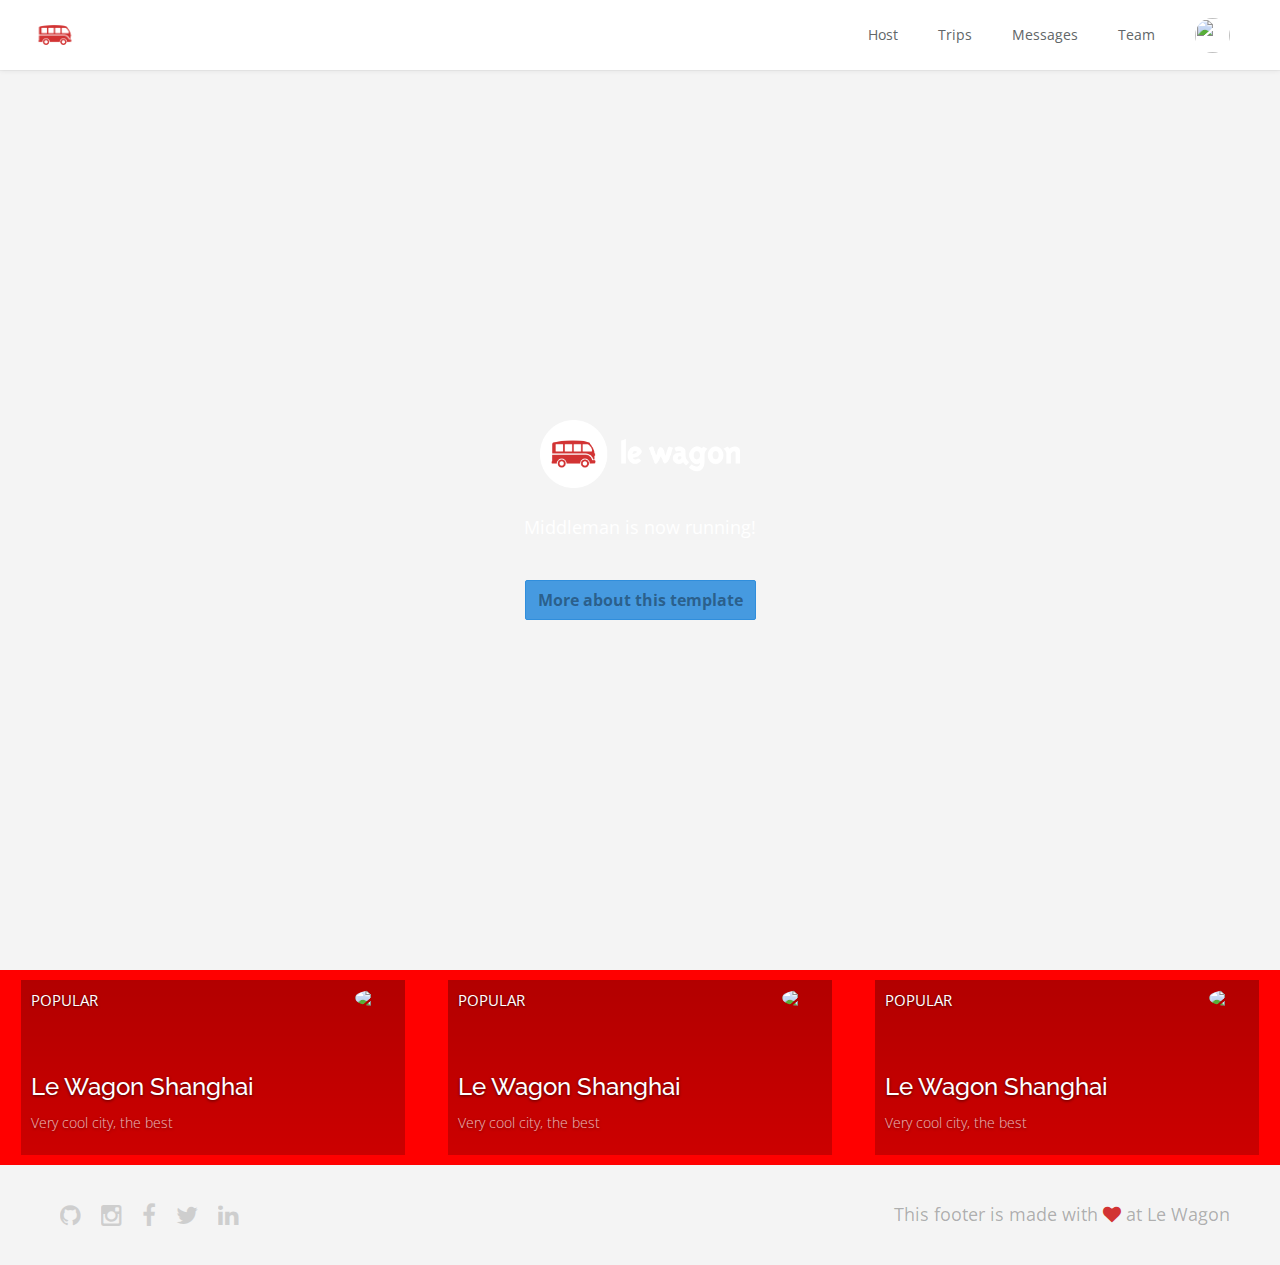
==== commit 667dc860: "Automated commit at 2018-02-12 05:09:10 UTC by middleman-deploy 2.0.0-alpha" ====
--- a/index.html
+++ b/index.html
@@ -7,7 +7,7 @@
           content="width=device-width, initial-scale=1, shrink-to-fit=no">
     <!-- Use the title from a page's frontmatter if it has one -->
     <title>Le Wagon - Middleman</title>
-    <link href="stylesheets/application-3a73d4dc.css" rel="stylesheet" />
+    <link href="stylesheets/application-819b76f9.css" rel="stylesheet" />
     <script src="javascripts/application-93de88c9.js"></script>
     <link href="images/favicon-f15af148.png" rel="icon" type="image/png" />
   </head>
--- a/stylesheets/application-819b76f9.css
+++ b/stylesheets/application-819b76f9.css
@@ -0,0 +1,8 @@
+@import url("https://fonts.googleapis.com/css?family=Open+Sans:400,300,700|Raleway:400,100,300,700,500");/*!
+ * Bootstrap v3.3.7 (http://getbootstrap.com)
+ * Copyright 2011-2016 Twitter, Inc.
+ * Licensed under MIT (https://github.com/twbs/bootstrap/blob/master/LICENSE)
+ *//*! normalize.css v3.0.3 | MIT License | github.com/necolas/normalize.css */html{font-family:sans-serif;-ms-text-size-adjust:100%;-webkit-text-size-adjust:100%}body{margin:0}article,aside,details,figcaption,figure,footer,header,hgroup,main,menu,nav,section,summary{display:block}audio,canvas,progress,video{display:inline-block;vertical-align:baseline}audio:not([controls]){display:none;height:0}[hidden],template{display:none}a{background-color:transparent}a:active,a:hover{outline:0}abbr[title]{border-bottom:1px dotted}b,strong{font-weight:bold}dfn{font-style:italic}h1{font-size:2em;margin:0.67em 0}mark{background:#ff0;color:#000}small{font-size:80%}sub,sup{font-size:75%;line-height:0;position:relative;vertical-align:baseline}sup{top:-0.5em}sub{bottom:-0.25em}img{border:0}svg:not(:root){overflow:hidden}figure{margin:1em 40px}hr{-webkit-box-sizing:content-box;box-sizing:content-box;height:0}pre{overflow:auto}code,kbd,pre,samp{font-family:monospace, monospace;font-size:1em}button,input,optgroup,select,textarea{color:inherit;font:inherit;margin:0}button{overflow:visible}button,select{text-transform:none}button,html input[type="button"],input[type="reset"],input[type="submit"]{-webkit-appearance:button;cursor:pointer}button[disabled],html input[disabled]{cursor:default}button::-moz-focus-inner,input::-moz-focus-inner{border:0;padding:0}input{line-height:normal}input[type="checkbox"],input[type="radio"]{-webkit-box-sizing:border-box;box-sizing:border-box;padding:0}input[type="number"]::-webkit-inner-spin-button,input[type="number"]::-webkit-outer-spin-button{height:auto}input[type="search"]{-webkit-appearance:textfield;-webkit-box-sizing:content-box;box-sizing:content-box}input[type="search"]::-webkit-search-cancel-button,input[type="search"]::-webkit-search-decoration{-webkit-appearance:none}fieldset{border:1px solid #c0c0c0;margin:0 2px;padding:0.35em 0.625em 0.75em}legend{border:0;padding:0}textarea{overflow:auto}optgroup{font-weight:bold}table{border-collapse:collapse;border-spacing:0}td,th{padding:0}/*! Source: https://github.com/h5bp/html5-boilerplate/blob/master/src/css/main.css */@media print{*,*:before,*:after{background:transparent !important;color:#000 !important;-webkit-box-shadow:none !important;box-shadow:none !important;text-shadow:none !important}a,a:visited{text-decoration:underline}a[href]:after{content:" (" attr(href) ")"}abbr[title]:after{content:" (" attr(title) ")"}a[href^="#"]:after,a[href^="javascript:"]:after{content:""}pre,blockquote{border:1px solid #999;page-break-inside:avoid}thead{display:table-header-group}tr,img{page-break-inside:avoid}img{max-width:100% !important}p,h2,h3{orphans:3;widows:3}h2,h3{page-break-after:avoid}.navbar{display:none}.btn>.caret,.dropup>.btn>.caret{border-top-color:#000 !important}.label{border:1px solid #000}.table{border-collapse:collapse !important}.table td,.table th{background-color:#fff !important}.table-bordered th,.table-bordered td{border:1px solid #ddd !important}}@font-face{font-family:'Glyphicons Halflings';src:url("../assets/bootstrap/glyphicons-halflings-regular-86b6f62b.eot");src:url("../assets/bootstrap/glyphicons-halflings-regular-86b6f62b.eot?#iefix") format("embedded-opentype"),url("../assets/bootstrap/glyphicons-halflings-regular-ca35b697.woff2") format("woff2"),url("../assets/bootstrap/glyphicons-halflings-regular-278e49a8.woff") format("woff"),url("../assets/bootstrap/glyphicons-halflings-regular-44bc1850.ttf") format("truetype"),url("../assets/bootstrap/glyphicons-halflings-regular-de51a849.svg#glyphicons_halflingsregular") format("svg")}.glyphicon{position:relative;top:1px;display:inline-block;font-family:'Glyphicons Halflings';font-style:normal;font-weight:normal;line-height:1;-webkit-font-smoothing:antialiased;-moz-osx-font-smoothing:grayscale}.glyphicon-asterisk:before{content:"\002a"}.glyphicon-plus:before{content:"\002b"}.glyphicon-euro:before,.glyphicon-eur:before{content:"\20ac"}.glyphicon-minus:before{content:"\2212"}.glyphicon-cloud:before{content:"\2601"}.glyphicon-envelope:before{content:"\2709"}.glyphicon-pencil:before{content:"\270f"}.glyphicon-glass:before{content:"\e001"}.glyphicon-music:before{content:"\e002"}.glyphicon-search:before{content:"\e003"}.glyphicon-heart:before{content:"\e005"}.glyphicon-star:before{content:"\e006"}.glyphicon-star-empty:before{content:"\e007"}.glyphicon-user:before{content:"\e008"}.glyphicon-film:before{content:"\e009"}.glyphicon-th-large:before{content:"\e010"}.glyphicon-th:before{content:"\e011"}.glyphicon-th-list:before{content:"\e012"}.glyphicon-ok:before{content:"\e013"}.glyphicon-remove:before{content:"\e014"}.glyphicon-zoom-in:before{content:"\e015"}.glyphicon-zoom-out:before{content:"\e016"}.glyphicon-off:before{content:"\e017"}.glyphicon-signal:before{content:"\e018"}.glyphicon-cog:before{content:"\e019"}.glyphicon-trash:before{content:"\e020"}.glyphicon-home:before{content:"\e021"}.glyphicon-file:before{content:"\e022"}.glyphicon-time:before{content:"\e023"}.glyphicon-road:before{content:"\e024"}.glyphicon-download-alt:before{content:"\e025"}.glyphicon-download:before{content:"\e026"}.glyphicon-upload:before{content:"\e027"}.glyphicon-inbox:before{content:"\e028"}.glyphicon-play-circle:before{content:"\e029"}.glyphicon-repeat:before{content:"\e030"}.glyphicon-refresh:before{content:"\e031"}.glyphicon-list-alt:before{content:"\e032"}.glyphicon-lock:before{content:"\e033"}.glyphicon-flag:before{content:"\e034"}.glyphicon-headphones:before{content:"\e035"}.glyphicon-volume-off:before{content:"\e036"}.glyphicon-volume-down:before{content:"\e037"}.glyphicon-volume-up:before{content:"\e038"}.glyphicon-qrcode:before{content:"\e039"}.glyphicon-barcode:before{content:"\e040"}.glyphicon-tag:before{content:"\e041"}.glyphicon-tags:before{content:"\e042"}.glyphicon-book:before{content:"\e043"}.glyphicon-bookmark:before{content:"\e044"}.glyphicon-print:before{content:"\e045"}.glyphicon-camera:before{content:"\e046"}.glyphicon-font:before{content:"\e047"}.glyphicon-bold:before{content:"\e048"}.glyphicon-italic:before{content:"\e049"}.glyphicon-text-height:before{content:"\e050"}.glyphicon-text-width:before{content:"\e051"}.glyphicon-align-left:before{content:"\e052"}.glyphicon-align-center:before{content:"\e053"}.glyphicon-align-right:before{content:"\e054"}.glyphicon-align-justify:before{content:"\e055"}.glyphicon-list:before{content:"\e056"}.glyphicon-indent-left:before{content:"\e057"}.glyphicon-indent-right:before{content:"\e058"}.glyphicon-facetime-video:before{content:"\e059"}.glyphicon-picture:before{content:"\e060"}.glyphicon-map-marker:before{content:"\e062"}.glyphicon-adjust:before{content:"\e063"}.glyphicon-tint:before{content:"\e064"}.glyphicon-edit:before{content:"\e065"}.glyphicon-share:before{content:"\e066"}.glyphicon-check:before{content:"\e067"}.glyphicon-move:before{content:"\e068"}.glyphicon-step-backward:before{content:"\e069"}.glyphicon-fast-backward:before{content:"\e070"}.glyphicon-backward:before{content:"\e071"}.glyphicon-play:before{content:"\e072"}.glyphicon-pause:before{content:"\e073"}.glyphicon-stop:before{content:"\e074"}.glyphicon-forward:before{content:"\e075"}.glyphicon-fast-forward:before{content:"\e076"}.glyphicon-step-forward:before{content:"\e077"}.glyphicon-eject:before{content:"\e078"}.glyphicon-chevron-left:before{content:"\e079"}.glyphicon-chevron-right:before{content:"\e080"}.glyphicon-plus-sign:before{content:"\e081"}.glyphicon-minus-sign:before{content:"\e082"}.glyphicon-remove-sign:before{content:"\e083"}.glyphicon-ok-sign:before{content:"\e084"}.glyphicon-question-sign:before{content:"\e085"}.glyphicon-info-sign:before{content:"\e086"}.glyphicon-screenshot:before{content:"\e087"}.glyphicon-remove-circle:before{content:"\e088"}.glyphicon-ok-circle:before{content:"\e089"}.glyphicon-ban-circle:before{content:"\e090"}.glyphicon-arrow-left:before{content:"\e091"}.glyphicon-arrow-right:before{content:"\e092"}.glyphicon-arrow-up:before{content:"\e093"}.glyphicon-arrow-down:before{content:"\e094"}.glyphicon-share-alt:before{content:"\e095"}.glyphicon-resize-full:before{content:"\e096"}.glyphicon-resize-small:before{content:"\e097"}.glyphicon-exclamation-sign:before{content:"\e101"}.glyphicon-gift:before{content:"\e102"}.glyphicon-leaf:before{content:"\e103"}.glyphicon-fire:before{content:"\e104"}.glyphicon-eye-open:before{content:"\e105"}.glyphicon-eye-close:before{content:"\e106"}.glyphicon-warning-sign:before{content:"\e107"}.glyphicon-plane:before{content:"\e108"}.glyphicon-calendar:before{content:"\e109"}.glyphicon-random:before{content:"\e110"}.glyphicon-comment:before{content:"\e111"}.glyphicon-magnet:before{content:"\e112"}.glyphicon-chevron-up:before{content:"\e113"}.glyphicon-chevron-down:before{content:"\e114"}.glyphicon-retweet:before{content:"\e115"}.glyphicon-shopping-cart:before{content:"\e116"}.glyphicon-folder-close:before{content:"\e117"}.glyphicon-folder-open:before{content:"\e118"}.glyphicon-resize-vertical:before{content:"\e119"}.glyphicon-resize-horizontal:before{content:"\e120"}.glyphicon-hdd:before{content:"\e121"}.glyphicon-bullhorn:before{content:"\e122"}.glyphicon-bell:before{content:"\e123"}.glyphicon-certificate:before{content:"\e124"}.glyphicon-thumbs-up:before{content:"\e125"}.glyphicon-thumbs-down:before{content:"\e126"}.glyphicon-hand-right:before{content:"\e127"}.glyphicon-hand-left:before{content:"\e128"}.glyphicon-hand-up:before{content:"\e129"}.glyphicon-hand-down:before{content:"\e130"}.glyphicon-circle-arrow-right:before{content:"\e131"}.glyphicon-circle-arrow-left:before{content:"\e132"}.glyphicon-circle-arrow-up:before{content:"\e133"}.glyphicon-circle-arrow-down:before{content:"\e134"}.glyphicon-globe:before{content:"\e135"}.glyphicon-wrench:before{content:"\e136"}.glyphicon-tasks:before{content:"\e137"}.glyphicon-filter:before{content:"\e138"}.glyphicon-briefcase:before{content:"\e139"}.glyphicon-fullscreen:before{content:"\e140"}.glyphicon-dashboard:before{content:"\e141"}.glyphicon-paperclip:before{content:"\e142"}.glyphicon-heart-empty:before{content:"\e143"}.glyphicon-link:before{content:"\e144"}.glyphicon-phone:before{content:"\e145"}.glyphicon-pushpin:before{content:"\e146"}.glyphicon-usd:before{content:"\e148"}.glyphicon-gbp:before{content:"\e149"}.glyphicon-sort:before{content:"\e150"}.glyphicon-sort-by-alphabet:before{content:"\e151"}.glyphicon-sort-by-alphabet-alt:before{content:"\e152"}.glyphicon-sort-by-order:before{content:"\e153"}.glyphicon-sort-by-order-alt:before{content:"\e154"}.glyphicon-sort-by-attributes:before{content:"\e155"}.glyphicon-sort-by-attributes-alt:before{content:"\e156"}.glyphicon-unchecked:before{content:"\e157"}.glyphicon-expand:before{content:"\e158"}.glyphicon-collapse-down:before{content:"\e159"}.glyphicon-collapse-up:before{content:"\e160"}.glyphicon-log-in:before{content:"\e161"}.glyphicon-flash:before{content:"\e162"}.glyphicon-log-out:before{content:"\e163"}.glyphicon-new-window:before{content:"\e164"}.glyphicon-record:before{content:"\e165"}.glyphicon-save:before{content:"\e166"}.glyphicon-open:before{content:"\e167"}.glyphicon-saved:before{content:"\e168"}.glyphicon-import:before{content:"\e169"}.glyphicon-export:before{content:"\e170"}.glyphicon-send:before{content:"\e171"}.glyphicon-floppy-disk:before{content:"\e172"}.glyphicon-floppy-saved:before{content:"\e173"}.glyphicon-floppy-remove:before{content:"\e174"}.glyphicon-floppy-save:before{content:"\e175"}.glyphicon-floppy-open:before{content:"\e176"}.glyphicon-credit-card:before{content:"\e177"}.glyphicon-transfer:before{content:"\e178"}.glyphicon-cutlery:before{content:"\e179"}.glyphicon-header:before{content:"\e180"}.glyphicon-compressed:before{content:"\e181"}.glyphicon-earphone:before{content:"\e182"}.glyphicon-phone-alt:before{content:"\e183"}.glyphicon-tower:before{content:"\e184"}.glyphicon-stats:before{content:"\e185"}.glyphicon-sd-video:before{content:"\e186"}.glyphicon-hd-video:before{content:"\e187"}.glyphicon-subtitles:before{content:"\e188"}.glyphicon-sound-stereo:before{content:"\e189"}.glyphicon-sound-dolby:before{content:"\e190"}.glyphicon-sound-5-1:before{content:"\e191"}.glyphicon-sound-6-1:before{content:"\e192"}.glyphicon-sound-7-1:before{content:"\e193"}.glyphicon-copyright-mark:before{content:"\e194"}.glyphicon-registration-mark:before{content:"\e195"}.glyphicon-cloud-download:before{content:"\e197"}.glyphicon-cloud-upload:before{content:"\e198"}.glyphicon-tree-conifer:before{content:"\e199"}.glyphicon-tree-deciduous:before{content:"\e200"}.glyphicon-cd:before{content:"\e201"}.glyphicon-save-file:before{content:"\e202"}.glyphicon-open-file:before{content:"\e203"}.glyphicon-level-up:before{content:"\e204"}.glyphicon-copy:before{content:"\e205"}.glyphicon-paste:before{content:"\e206"}.glyphicon-alert:before{content:"\e209"}.glyphicon-equalizer:before{content:"\e210"}.glyphicon-king:before{content:"\e211"}.glyphicon-queen:before{content:"\e212"}.glyphicon-pawn:before{content:"\e213"}.glyphicon-bishop:before{content:"\e214"}.glyphicon-knight:before{content:"\e215"}.glyphicon-baby-formula:before{content:"\e216"}.glyphicon-tent:before{content:"\26fa"}.glyphicon-blackboard:before{content:"\e218"}.glyphicon-bed:before{content:"\e219"}.glyphicon-apple:before{content:"\f8ff"}.glyphicon-erase:before{content:"\e221"}.glyphicon-hourglass:before{content:"\231b"}.glyphicon-lamp:before{content:"\e223"}.glyphicon-duplicate:before{content:"\e224"}.glyphicon-piggy-bank:before{content:"\e225"}.glyphicon-scissors:before{content:"\e226"}.glyphicon-bitcoin:before{content:"\e227"}.glyphicon-btc:before{content:"\e227"}.glyphicon-xbt:before{content:"\e227"}.glyphicon-yen:before{content:"\00a5"}.glyphicon-jpy:before{content:"\00a5"}.glyphicon-ruble:before{content:"\20bd"}.glyphicon-rub:before{content:"\20bd"}.glyphicon-scale:before{content:"\e230"}.glyphicon-ice-lolly:before{content:"\e231"}.glyphicon-ice-lolly-tasted:before{content:"\e232"}.glyphicon-education:before{content:"\e233"}.glyphicon-option-horizontal:before{content:"\e234"}.glyphicon-option-vertical:before{content:"\e235"}.glyphicon-menu-hamburger:before{content:"\e236"}.glyphicon-modal-window:before{content:"\e237"}.glyphicon-oil:before{content:"\e238"}.glyphicon-grain:before{content:"\e239"}.glyphicon-sunglasses:before{content:"\e240"}.glyphicon-text-size:before{content:"\e241"}.glyphicon-text-color:before{content:"\e242"}.glyphicon-text-background:before{content:"\e243"}.glyphicon-object-align-top:before{content:"\e244"}.glyphicon-object-align-bottom:before{content:"\e245"}.glyphicon-object-align-horizontal:before{content:"\e246"}.glyphicon-object-align-left:before{content:"\e247"}.glyphicon-object-align-vertical:before{content:"\e248"}.glyphicon-object-align-right:before{content:"\e249"}.glyphicon-triangle-right:before{content:"\e250"}.glyphicon-triangle-left:before{content:"\e251"}.glyphicon-triangle-bottom:before{content:"\e252"}.glyphicon-triangle-top:before{content:"\e253"}.glyphicon-console:before{content:"\e254"}.glyphicon-superscript:before{content:"\e255"}.glyphicon-subscript:before{content:"\e256"}.glyphicon-menu-left:before{content:"\e257"}.glyphicon-menu-right:before{content:"\e258"}.glyphicon-menu-down:before{content:"\e259"}.glyphicon-menu-up:before{content:"\e260"}*{-webkit-box-sizing:border-box;box-sizing:border-box}*:before,*:after{-webkit-box-sizing:border-box;box-sizing:border-box}html{font-size:10px;-webkit-tap-highlight-color:transparent}body{font-family:"Open Sans", "Helvetica", "sans-serif";font-size:18px;line-height:1.42857143;color:#333333;background-color:#F4F4F4}input,button,select,textarea{font-family:inherit;font-size:inherit;line-height:inherit}a{color:#469AE0;text-decoration:none}a:hover,a:focus{color:#1f74ba;text-decoration:underline}a:focus{outline:5px auto -webkit-focus-ring-color;outline-offset:-2px}figure{margin:0}img{vertical-align:middle}.img-responsive{display:block;max-width:100%;height:auto}.img-rounded{border-radius:2px}.img-thumbnail{padding:4px;line-height:1.42857143;background-color:#F4F4F4;border:1px solid #ddd;border-radius:2px;-webkit-transition:all 0.2s ease-in-out;transition:all 0.2s ease-in-out;display:inline-block;max-width:100%;height:auto}.img-circle{border-radius:50%}hr{margin-top:25px;margin-bottom:25px;border:0;border-top:1px solid #eeeeee}.sr-only{position:absolute;width:1px;height:1px;margin:-1px;padding:0;overflow:hidden;clip:rect(0, 0, 0, 0);border:0}.sr-only-focusable:active,.sr-only-focusable:focus{position:static;width:auto;height:auto;margin:0;overflow:visible;clip:auto}[role="button"]{cursor:pointer}h1,h2,h3,h4,h5,h6,.h1,.h2,.h3,.h4,.h5,.h6{font-family:"Raleway", "Helvetica", "sans-serif";font-weight:500;line-height:1.1;color:inherit}h1 small,h1 .small,h2 small,h2 .small,h3 small,h3 .small,h4 small,h4 .small,h5 small,h5 .small,h6 small,h6 .small,.h1 small,.h1 .small,.h2 small,.h2 .small,.h3 small,.h3 .small,.h4 small,.h4 .small,.h5 small,.h5 .small,.h6 small,.h6 .small{font-weight:normal;line-height:1;color:#777777}h1,.h1,h2,.h2,h3,.h3{margin-top:25px;margin-bottom:12.5px}h1 small,h1 .small,.h1 small,.h1 .small,h2 small,h2 .small,.h2 small,.h2 .small,h3 small,h3 .small,.h3 small,.h3 .small{font-size:65%}h4,.h4,h5,.h5,h6,.h6{margin-top:12.5px;margin-bottom:12.5px}h4 small,h4 .small,.h4 small,.h4 .small,h5 small,h5 .small,.h5 small,.h5 .small,h6 small,h6 .small,.h6 small,.h6 .small{font-size:75%}h1,.h1{font-size:46px}h2,.h2{font-size:38px}h3,.h3{font-size:31px}h4,.h4{font-size:23px}h5,.h5{font-size:18px}h6,.h6{font-size:16px}p{margin:0 0 12.5px}.lead{margin-bottom:25px;font-size:20px;font-weight:300;line-height:1.4}@media (min-width: 768px){.lead{font-size:27px}}small,.small{font-size:88%}mark,.mark{background-color:#fcf8e3;padding:.2em}.text-left{text-align:left}.text-right{text-align:right}.text-center{text-align:center}.text-justify{text-align:justify}.text-nowrap{white-space:nowrap}.text-lowercase{text-transform:lowercase}.text-uppercase,.initialism{text-transform:uppercase}.text-capitalize{text-transform:capitalize}.text-muted{color:#777777}.text-primary{color:#469AE0}a.text-primary:hover,a.text-primary:focus{color:#2381d0}.text-success{color:#3c763d}a.text-success:hover,a.text-success:focus{color:#2b542c}.text-info{color:#31708f}a.text-info:hover,a.text-info:focus{color:#245269}.text-warning{color:#8a6d3b}a.text-warning:hover,a.text-warning:focus{color:#66512c}.text-danger{color:#a94442}a.text-danger:hover,a.text-danger:focus{color:#843534}.bg-primary{color:#fff}.bg-primary{background-color:#469AE0}a.bg-primary:hover,a.bg-primary:focus{background-color:#2381d0}.bg-success{background-color:#dff0d8}a.bg-success:hover,a.bg-success:focus{background-color:#c1e2b3}.bg-info{background-color:#d9edf7}a.bg-info:hover,a.bg-info:focus{background-color:#afd9ee}.bg-warning{background-color:#fcf8e3}a.bg-warning:hover,a.bg-warning:focus{background-color:#f7ecb5}.bg-danger{background-color:#f2dede}a.bg-danger:hover,a.bg-danger:focus{background-color:#e4b9b9}.page-header{padding-bottom:11.5px;margin:50px 0 25px;border-bottom:1px solid #eeeeee}ul,ol{margin-top:0;margin-bottom:12.5px}ul ul,ul ol,ol ul,ol ol{margin-bottom:0}.list-unstyled{padding-left:0;list-style:none}.list-inline{padding-left:0;list-style:none;margin-left:-5px}.list-inline>li{display:inline-block;padding-left:5px;padding-right:5px}dl{margin-top:0;margin-bottom:25px}dt,dd{line-height:1.42857143}dt{font-weight:bold}dd{margin-left:0}.dl-horizontal dd:before,.dl-horizontal dd:after{content:" ";display:table}.dl-horizontal dd:after{clear:both}@media (min-width: 768px){.dl-horizontal dt{float:left;width:160px;clear:left;text-align:right;overflow:hidden;text-overflow:ellipsis;white-space:nowrap}.dl-horizontal dd{margin-left:180px}}abbr[title],abbr[data-original-title]{cursor:help;border-bottom:1px dotted #777777}.initialism{font-size:90%}blockquote{padding:12.5px 25px;margin:0 0 25px;font-size:22.5px;border-left:5px solid #eeeeee}blockquote p:last-child,blockquote ul:last-child,blockquote ol:last-child{margin-bottom:0}blockquote footer,blockquote small,blockquote .small{display:block;font-size:80%;line-height:1.42857143;color:#777777}blockquote footer:before,blockquote small:before,blockquote .small:before{content:'\2014 \00A0'}.blockquote-reverse,blockquote.pull-right{padding-right:15px;padding-left:0;border-right:5px solid #eeeeee;border-left:0;text-align:right}.blockquote-reverse footer:before,.blockquote-reverse small:before,.blockquote-reverse .small:before,blockquote.pull-right footer:before,blockquote.pull-right small:before,blockquote.pull-right .small:before{content:''}.blockquote-reverse footer:after,.blockquote-reverse small:after,.blockquote-reverse .small:after,blockquote.pull-right footer:after,blockquote.pull-right small:after,blockquote.pull-right .small:after{content:'\00A0 \2014'}address{margin-bottom:25px;font-style:normal;line-height:1.42857143}code,kbd,pre,samp{font-family:Menlo, Monaco, Consolas, "Courier New", monospace}code{padding:2px 4px;font-size:90%;color:#c7254e;background-color:#f9f2f4;border-radius:2px}kbd{padding:2px 4px;font-size:90%;color:#fff;background-color:#333;border-radius:2px;-webkit-box-shadow:inset 0 -1px 0 rgba(0,0,0,0.25);box-shadow:inset 0 -1px 0 rgba(0,0,0,0.25)}kbd kbd{padding:0;font-size:100%;font-weight:bold;-webkit-box-shadow:none;box-shadow:none}pre{display:block;padding:12px;margin:0 0 12.5px;font-size:17px;line-height:1.42857143;word-break:break-all;word-wrap:break-word;color:#333333;background-color:#f5f5f5;border:1px solid #ccc;border-radius:2px}pre code{padding:0;font-size:inherit;color:inherit;white-space:pre-wrap;background-color:transparent;border-radius:0}.pre-scrollable{max-height:340px;overflow-y:scroll}.container{margin-right:auto;margin-left:auto;padding-left:15px;padding-right:15px}.container:before,.container:after{content:" ";display:table}.container:after{clear:both}@media (min-width: 768px){.container{width:750px}}@media (min-width: 992px){.container{width:970px}}@media (min-width: 1200px){.container{width:1170px}}.container-fluid{margin-right:auto;margin-left:auto;padding-left:15px;padding-right:15px}.container-fluid:before,.container-fluid:after{content:" ";display:table}.container-fluid:after{clear:both}.row{margin-left:-15px;margin-right:-15px}.row:before,.row:after{content:" ";display:table}.row:after{clear:both}.col-xs-1,.col-sm-1,.col-md-1,.col-lg-1,.col-xs-2,.col-sm-2,.col-md-2,.col-lg-2,.col-xs-3,.col-sm-3,.col-md-3,.col-lg-3,.col-xs-4,.col-sm-4,.col-md-4,.col-lg-4,.col-xs-5,.col-sm-5,.col-md-5,.col-lg-5,.col-xs-6,.col-sm-6,.col-md-6,.col-lg-6,.col-xs-7,.col-sm-7,.col-md-7,.col-lg-7,.col-xs-8,.col-sm-8,.col-md-8,.col-lg-8,.col-xs-9,.col-sm-9,.col-md-9,.col-lg-9,.col-xs-10,.col-sm-10,.col-md-10,.col-lg-10,.col-xs-11,.col-sm-11,.col-md-11,.col-lg-11,.col-xs-12,.col-sm-12,.col-md-12,.col-lg-12{position:relative;min-height:1px;padding-left:15px;padding-right:15px}.col-xs-1,.col-xs-2,.col-xs-3,.col-xs-4,.col-xs-5,.col-xs-6,.col-xs-7,.col-xs-8,.col-xs-9,.col-xs-10,.col-xs-11,.col-xs-12{float:left}.col-xs-1{width:8.33333333%}.col-xs-2{width:16.66666667%}.col-xs-3{width:25%}.col-xs-4{width:33.33333333%}.col-xs-5{width:41.66666667%}.col-xs-6{width:50%}.col-xs-7{width:58.33333333%}.col-xs-8{width:66.66666667%}.col-xs-9{width:75%}.col-xs-10{width:83.33333333%}.col-xs-11{width:91.66666667%}.col-xs-12{width:100%}.col-xs-pull-0{right:auto}.col-xs-pull-1{right:8.33333333%}.col-xs-pull-2{right:16.66666667%}.col-xs-pull-3{right:25%}.col-xs-pull-4{right:33.33333333%}.col-xs-pull-5{right:41.66666667%}.col-xs-pull-6{right:50%}.col-xs-pull-7{right:58.33333333%}.col-xs-pull-8{right:66.66666667%}.col-xs-pull-9{right:75%}.col-xs-pull-10{right:83.33333333%}.col-xs-pull-11{right:91.66666667%}.col-xs-pull-12{right:100%}.col-xs-push-0{left:auto}.col-xs-push-1{left:8.33333333%}.col-xs-push-2{left:16.66666667%}.col-xs-push-3{left:25%}.col-xs-push-4{left:33.33333333%}.col-xs-push-5{left:41.66666667%}.col-xs-push-6{left:50%}.col-xs-push-7{left:58.33333333%}.col-xs-push-8{left:66.66666667%}.col-xs-push-9{left:75%}.col-xs-push-10{left:83.33333333%}.col-xs-push-11{left:91.66666667%}.col-xs-push-12{left:100%}.col-xs-offset-0{margin-left:0%}.col-xs-offset-1{margin-left:8.33333333%}.col-xs-offset-2{margin-left:16.66666667%}.col-xs-offset-3{margin-left:25%}.col-xs-offset-4{margin-left:33.33333333%}.col-xs-offset-5{margin-left:41.66666667%}.col-xs-offset-6{margin-left:50%}.col-xs-offset-7{margin-left:58.33333333%}.col-xs-offset-8{margin-left:66.66666667%}.col-xs-offset-9{margin-left:75%}.col-xs-offset-10{margin-left:83.33333333%}.col-xs-offset-11{margin-left:91.66666667%}.col-xs-offset-12{margin-left:100%}@media (min-width: 768px){.col-sm-1,.col-sm-2,.col-sm-3,.col-sm-4,.col-sm-5,.col-sm-6,.col-sm-7,.col-sm-8,.col-sm-9,.col-sm-10,.col-sm-11,.col-sm-12{float:left}.col-sm-1{width:8.33333333%}.col-sm-2{width:16.66666667%}.col-sm-3{width:25%}.col-sm-4{width:33.33333333%}.col-sm-5{width:41.66666667%}.col-sm-6{width:50%}.col-sm-7{width:58.33333333%}.col-sm-8{width:66.66666667%}.col-sm-9{width:75%}.col-sm-10{width:83.33333333%}.col-sm-11{width:91.66666667%}.col-sm-12{width:100%}.col-sm-pull-0{right:auto}.col-sm-pull-1{right:8.33333333%}.col-sm-pull-2{right:16.66666667%}.col-sm-pull-3{right:25%}.col-sm-pull-4{right:33.33333333%}.col-sm-pull-5{right:41.66666667%}.col-sm-pull-6{right:50%}.col-sm-pull-7{right:58.33333333%}.col-sm-pull-8{right:66.66666667%}.col-sm-pull-9{right:75%}.col-sm-pull-10{right:83.33333333%}.col-sm-pull-11{right:91.66666667%}.col-sm-pull-12{right:100%}.col-sm-push-0{left:auto}.col-sm-push-1{left:8.33333333%}.col-sm-push-2{left:16.66666667%}.col-sm-push-3{left:25%}.col-sm-push-4{left:33.33333333%}.col-sm-push-5{left:41.66666667%}.col-sm-push-6{left:50%}.col-sm-push-7{left:58.33333333%}.col-sm-push-8{left:66.66666667%}.col-sm-push-9{left:75%}.col-sm-push-10{left:83.33333333%}.col-sm-push-11{left:91.66666667%}.col-sm-push-12{left:100%}.col-sm-offset-0{margin-left:0%}.col-sm-offset-1{margin-left:8.33333333%}.col-sm-offset-2{margin-left:16.66666667%}.col-sm-offset-3{margin-left:25%}.col-sm-offset-4{margin-left:33.33333333%}.col-sm-offset-5{margin-left:41.66666667%}.col-sm-offset-6{margin-left:50%}.col-sm-offset-7{margin-left:58.33333333%}.col-sm-offset-8{margin-left:66.66666667%}.col-sm-offset-9{margin-left:75%}.col-sm-offset-10{margin-left:83.33333333%}.col-sm-offset-11{margin-left:91.66666667%}.col-sm-offset-12{margin-left:100%}}@media (min-width: 992px){.col-md-1,.col-md-2,.col-md-3,.col-md-4,.col-md-5,.col-md-6,.col-md-7,.col-md-8,.col-md-9,.col-md-10,.col-md-11,.col-md-12{float:left}.col-md-1{width:8.33333333%}.col-md-2{width:16.66666667%}.col-md-3{width:25%}.col-md-4{width:33.33333333%}.col-md-5{width:41.66666667%}.col-md-6{width:50%}.col-md-7{width:58.33333333%}.col-md-8{width:66.66666667%}.col-md-9{width:75%}.col-md-10{width:83.33333333%}.col-md-11{width:91.66666667%}.col-md-12{width:100%}.col-md-pull-0{right:auto}.col-md-pull-1{right:8.33333333%}.col-md-pull-2{right:16.66666667%}.col-md-pull-3{right:25%}.col-md-pull-4{right:33.33333333%}.col-md-pull-5{right:41.66666667%}.col-md-pull-6{right:50%}.col-md-pull-7{right:58.33333333%}.col-md-pull-8{right:66.66666667%}.col-md-pull-9{right:75%}.col-md-pull-10{right:83.33333333%}.col-md-pull-11{right:91.66666667%}.col-md-pull-12{right:100%}.col-md-push-0{left:auto}.col-md-push-1{left:8.33333333%}.col-md-push-2{left:16.66666667%}.col-md-push-3{left:25%}.col-md-push-4{left:33.33333333%}.col-md-push-5{left:41.66666667%}.col-md-push-6{left:50%}.col-md-push-7{left:58.33333333%}.col-md-push-8{left:66.66666667%}.col-md-push-9{left:75%}.col-md-push-10{left:83.33333333%}.col-md-push-11{left:91.66666667%}.col-md-push-12{left:100%}.col-md-offset-0{margin-left:0%}.col-md-offset-1{margin-left:8.33333333%}.col-md-offset-2{margin-left:16.66666667%}.col-md-offset-3{margin-left:25%}.col-md-offset-4{margin-left:33.33333333%}.col-md-offset-5{margin-left:41.66666667%}.col-md-offset-6{margin-left:50%}.col-md-offset-7{margin-left:58.33333333%}.col-md-offset-8{margin-left:66.66666667%}.col-md-offset-9{margin-left:75%}.col-md-offset-10{margin-left:83.33333333%}.col-md-offset-11{margin-left:91.66666667%}.col-md-offset-12{margin-left:100%}}@media (min-width: 1200px){.col-lg-1,.col-lg-2,.col-lg-3,.col-lg-4,.col-lg-5,.col-lg-6,.col-lg-7,.col-lg-8,.col-lg-9,.col-lg-10,.col-lg-11,.col-lg-12{float:left}.col-lg-1{width:8.33333333%}.col-lg-2{width:16.66666667%}.col-lg-3{width:25%}.col-lg-4{width:33.33333333%}.col-lg-5{width:41.66666667%}.col-lg-6{width:50%}.col-lg-7{width:58.33333333%}.col-lg-8{width:66.66666667%}.col-lg-9{width:75%}.col-lg-10{width:83.33333333%}.col-lg-11{width:91.66666667%}.col-lg-12{width:100%}.col-lg-pull-0{right:auto}.col-lg-pull-1{right:8.33333333%}.col-lg-pull-2{right:16.66666667%}.col-lg-pull-3{right:25%}.col-lg-pull-4{right:33.33333333%}.col-lg-pull-5{right:41.66666667%}.col-lg-pull-6{right:50%}.col-lg-pull-7{right:58.33333333%}.col-lg-pull-8{right:66.66666667%}.col-lg-pull-9{right:75%}.col-lg-pull-10{right:83.33333333%}.col-lg-pull-11{right:91.66666667%}.col-lg-pull-12{right:100%}.col-lg-push-0{left:auto}.col-lg-push-1{left:8.33333333%}.col-lg-push-2{left:16.66666667%}.col-lg-push-3{left:25%}.col-lg-push-4{left:33.33333333%}.col-lg-push-5{left:41.66666667%}.col-lg-push-6{left:50%}.col-lg-push-7{left:58.33333333%}.col-lg-push-8{left:66.66666667%}.col-lg-push-9{left:75%}.col-lg-push-10{left:83.33333333%}.col-lg-push-11{left:91.66666667%}.col-lg-push-12{left:100%}.col-lg-offset-0{margin-left:0%}.col-lg-offset-1{margin-left:8.33333333%}.col-lg-offset-2{margin-left:16.66666667%}.col-lg-offset-3{margin-left:25%}.col-lg-offset-4{margin-left:33.33333333%}.col-lg-offset-5{margin-left:41.66666667%}.col-lg-offset-6{margin-left:50%}.col-lg-offset-7{margin-left:58.33333333%}.col-lg-offset-8{margin-left:66.66666667%}.col-lg-offset-9{margin-left:75%}.col-lg-offset-10{margin-left:83.33333333%}.col-lg-offset-11{margin-left:91.66666667%}.col-lg-offset-12{margin-left:100%}}table{background-color:transparent}caption{padding-top:8px;padding-bottom:8px;color:#777777;text-align:left}th{text-align:left}.table{width:100%;max-width:100%;margin-bottom:25px}.table>thead>tr>th,.table>thead>tr>td,.table>tbody>tr>th,.table>tbody>tr>td,.table>tfoot>tr>th,.table>tfoot>tr>td{padding:8px;line-height:1.42857143;vertical-align:top;border-top:1px solid #ddd}.table>thead>tr>th{vertical-align:bottom;border-bottom:2px solid #ddd}.table>caption+thead>tr:first-child>th,.table>caption+thead>tr:first-child>td,.table>colgroup+thead>tr:first-child>th,.table>colgroup+thead>tr:first-child>td,.table>thead:first-child>tr:first-child>th,.table>thead:first-child>tr:first-child>td{border-top:0}.table>tbody+tbody{border-top:2px solid #ddd}.table .table{background-color:#F4F4F4}.table-condensed>thead>tr>th,.table-condensed>thead>tr>td,.table-condensed>tbody>tr>th,.table-condensed>tbody>tr>td,.table-condensed>tfoot>tr>th,.table-condensed>tfoot>tr>td{padding:5px}.table-bordered{border:1px solid #ddd}.table-bordered>thead>tr>th,.table-bordered>thead>tr>td,.table-bordered>tbody>tr>th,.table-bordered>tbody>tr>td,.table-bordered>tfoot>tr>th,.table-bordered>tfoot>tr>td{border:1px solid #ddd}.table-bordered>thead>tr>th,.table-bordered>thead>tr>td{border-bottom-width:2px}.table-striped>tbody>tr:nth-of-type(odd){background-color:#f9f9f9}.table-hover>tbody>tr:hover{background-color:#f5f5f5}table col[class*="col-"]{position:static;float:none;display:table-column}table td[class*="col-"],table th[class*="col-"]{position:static;float:none;display:table-cell}.table>thead>tr>td.active,.table>thead>tr>th.active,.table>thead>tr.active>td,.table>thead>tr.active>th,.table>tbody>tr>td.active,.table>tbody>tr>th.active,.table>tbody>tr.active>td,.table>tbody>tr.active>th,.table>tfoot>tr>td.active,.table>tfoot>tr>th.active,.table>tfoot>tr.active>td,.table>tfoot>tr.active>th{background-color:#f5f5f5}.table-hover>tbody>tr>td.active:hover,.table-hover>tbody>tr>th.active:hover,.table-hover>tbody>tr.active:hover>td,.table-hover>tbody>tr:hover>.active,.table-hover>tbody>tr.active:hover>th{background-color:#e8e8e8}.table>thead>tr>td.success,.table>thead>tr>th.success,.table>thead>tr.success>td,.table>thead>tr.success>th,.table>tbody>tr>td.success,.table>tbody>tr>th.success,.table>tbody>tr.success>td,.table>tbody>tr.success>th,.table>tfoot>tr>td.success,.table>tfoot>tr>th.success,.table>tfoot>tr.success>td,.table>tfoot>tr.success>th{background-color:#dff0d8}.table-hover>tbody>tr>td.success:hover,.table-hover>tbody>tr>th.success:hover,.table-hover>tbody>tr.success:hover>td,.table-hover>tbody>tr:hover>.success,.table-hover>tbody>tr.success:hover>th{background-color:#d0e9c6}.table>thead>tr>td.info,.table>thead>tr>th.info,.table>thead>tr.info>td,.table>thead>tr.info>th,.table>tbody>tr>td.info,.table>tbody>tr>th.info,.table>tbody>tr.info>td,.table>tbody>tr.info>th,.table>tfoot>tr>td.info,.table>tfoot>tr>th.info,.table>tfoot>tr.info>td,.table>tfoot>tr.info>th{background-color:#d9edf7}.table-hover>tbody>tr>td.info:hover,.table-hover>tbody>tr>th.info:hover,.table-hover>tbody>tr.info:hover>td,.table-hover>tbody>tr:hover>.info,.table-hover>tbody>tr.info:hover>th{background-color:#c4e3f3}.table>thead>tr>td.warning,.table>thead>tr>th.warning,.table>thead>tr.warning>td,.table>thead>tr.warning>th,.table>tbody>tr>td.warning,.table>tbody>tr>th.warning,.table>tbody>tr.warning>td,.table>tbody>tr.warning>th,.table>tfoot>tr>td.warning,.table>tfoot>tr>th.warning,.table>tfoot>tr.warning>td,.table>tfoot>tr.warning>th{background-color:#fcf8e3}.table-hover>tbody>tr>td.warning:hover,.table-hover>tbody>tr>th.warning:hover,.table-hover>tbody>tr.warning:hover>td,.table-hover>tbody>tr:hover>.warning,.table-hover>tbody>tr.warning:hover>th{background-color:#faf2cc}.table>thead>tr>td.danger,.table>thead>tr>th.danger,.table>thead>tr.danger>td,.table>thead>tr.danger>th,.table>tbody>tr>td.danger,.table>tbody>tr>th.danger,.table>tbody>tr.danger>td,.table>tbody>tr.danger>th,.table>tfoot>tr>td.danger,.table>tfoot>tr>th.danger,.table>tfoot>tr.danger>td,.table>tfoot>tr.danger>th{background-color:#f2dede}.table-hover>tbody>tr>td.danger:hover,.table-hover>tbody>tr>th.danger:hover,.table-hover>tbody>tr.danger:hover>td,.table-hover>tbody>tr:hover>.danger,.table-hover>tbody>tr.danger:hover>th{background-color:#ebcccc}.table-responsive{overflow-x:auto;min-height:0.01%}@media screen and (max-width: 767px){.table-responsive{width:100%;margin-bottom:18.75px;overflow-y:hidden;-ms-overflow-style:-ms-autohiding-scrollbar;border:1px solid #ddd}.table-responsive>.table{margin-bottom:0}.table-responsive>.table>thead>tr>th,.table-responsive>.table>thead>tr>td,.table-responsive>.table>tbody>tr>th,.table-responsive>.table>tbody>tr>td,.table-responsive>.table>tfoot>tr>th,.table-responsive>.table>tfoot>tr>td{white-space:nowrap}.table-responsive>.table-bordered{border:0}.table-responsive>.table-bordered>thead>tr>th:first-child,.table-responsive>.table-bordered>thead>tr>td:first-child,.table-responsive>.table-bordered>tbody>tr>th:first-child,.table-responsive>.table-bordered>tbody>tr>td:first-child,.table-responsive>.table-bordered>tfoot>tr>th:first-child,.table-responsive>.table-bordered>tfoot>tr>td:first-child{border-left:0}.table-responsive>.table-bordered>thead>tr>th:last-child,.table-responsive>.table-bordered>thead>tr>td:last-child,.table-responsive>.table-bordered>tbody>tr>th:last-child,.table-responsive>.table-bordered>tbody>tr>td:last-child,.table-responsive>.table-bordered>tfoot>tr>th:last-child,.table-responsive>.table-bordered>tfoot>tr>td:last-child{border-right:0}.table-responsive>.table-bordered>tbody>tr:last-child>th,.table-responsive>.table-bordered>tbody>tr:last-child>td,.table-responsive>.table-bordered>tfoot>tr:last-child>th,.table-responsive>.table-bordered>tfoot>tr:last-child>td{border-bottom:0}}fieldset{padding:0;margin:0;border:0;min-width:0}legend{display:block;width:100%;padding:0;margin-bottom:25px;font-size:27px;line-height:inherit;color:#333333;border:0;border-bottom:1px solid #e5e5e5}label{display:inline-block;max-width:100%;margin-bottom:5px;font-weight:bold}input[type="search"]{-webkit-box-sizing:border-box;box-sizing:border-box}input[type="radio"],input[type="checkbox"]{margin:4px 0 0;margin-top:1px \9;line-height:normal}input[type="file"]{display:block}input[type="range"]{display:block;width:100%}select[multiple],select[size]{height:auto}input[type="file"]:focus,input[type="radio"]:focus,input[type="checkbox"]:focus{outline:5px auto -webkit-focus-ring-color;outline-offset:-2px}output{display:block;padding-top:7px;font-size:18px;line-height:1.42857143;color:#000000}.form-control{display:block;width:100%;height:39px;padding:6px 12px;font-size:18px;line-height:1.42857143;color:#000000;background-color:#fff;background-image:none;border:1px solid #ccc;border-radius:2px;-webkit-box-shadow:inset 0 1px 1px rgba(0,0,0,0.075);box-shadow:inset 0 1px 1px rgba(0,0,0,0.075);-webkit-transition:border-color ease-in-out 0.15s, box-shadow ease-in-out 0.15s;-webkit-transition:border-color ease-in-out 0.15s, -webkit-box-shadow ease-in-out 0.15s;transition:border-color ease-in-out 0.15s, -webkit-box-shadow ease-in-out 0.15s;transition:border-color ease-in-out 0.15s, box-shadow ease-in-out 0.15s;transition:border-color ease-in-out 0.15s, box-shadow ease-in-out 0.15s, -webkit-box-shadow ease-in-out 0.15s}.form-control:focus{border-color:#66afe9;outline:0;-webkit-box-shadow:inset 0 1px 1px rgba(0,0,0,0.075),0 0 8px rgba(102,175,233,0.6);box-shadow:inset 0 1px 1px rgba(0,0,0,0.075),0 0 8px rgba(102,175,233,0.6)}.form-control::-moz-placeholder{color:#999;opacity:1}.form-control:-ms-input-placeholder{color:#999}.form-control::-webkit-input-placeholder{color:#999}.form-control::-ms-expand{border:0;background-color:transparent}.form-control[disabled],.form-control[readonly],fieldset[disabled] .form-control{background-color:#eeeeee;opacity:1}.form-control[disabled],fieldset[disabled] .form-control{cursor:not-allowed}textarea.form-control{height:auto}input[type="search"]{-webkit-appearance:none}@media screen and (-webkit-min-device-pixel-ratio: 0){input[type="date"].form-control,input[type="time"].form-control,input[type="datetime-local"].form-control,input[type="month"].form-control{line-height:39px}input[type="date"].input-sm,.input-group-sm>input[type="date"].form-control,.input-group-sm>input[type="date"].input-group-addon,.input-group-sm>.input-group-btn>input[type="date"].btn,.input-group-sm input[type="date"],input[type="time"].input-sm,.input-group-sm>input[type="time"].form-control,.input-group-sm>input[type="time"].input-group-addon,.input-group-sm>.input-group-btn>input[type="time"].btn,.input-group-sm input[type="time"],input[type="datetime-local"].input-sm,.input-group-sm>input[type="datetime-local"].form-control,.input-group-sm>input[type="datetime-local"].input-group-addon,.input-group-sm>.input-group-btn>input[type="datetime-local"].btn,.input-group-sm input[type="datetime-local"],input[type="month"].input-sm,.input-group-sm>input[type="month"].form-control,.input-group-sm>input[type="month"].input-group-addon,.input-group-sm>.input-group-btn>input[type="month"].btn,.input-group-sm input[type="month"]{line-height:36px}input[type="date"].input-lg,.input-group-lg>input[type="date"].form-control,.input-group-lg>input[type="date"].input-group-addon,.input-group-lg>.input-group-btn>input[type="date"].btn,.input-group-lg input[type="date"],input[type="time"].input-lg,.input-group-lg>input[type="time"].form-control,.input-group-lg>input[type="time"].input-group-addon,.input-group-lg>.input-group-btn>input[type="time"].btn,.input-group-lg input[type="time"],input[type="datetime-local"].input-lg,.input-group-lg>input[type="datetime-local"].form-control,.input-group-lg>input[type="datetime-local"].input-group-addon,.input-group-lg>.input-group-btn>input[type="datetime-local"].btn,.input-group-lg input[type="datetime-local"],input[type="month"].input-lg,.input-group-lg>input[type="month"].form-control,.input-group-lg>input[type="month"].input-group-addon,.input-group-lg>.input-group-btn>input[type="month"].btn,.input-group-lg input[type="month"]{line-height:53px}}.form-group{margin-bottom:15px}.radio,.checkbox{position:relative;display:block;margin-top:10px;margin-bottom:10px}.radio label,.checkbox label{min-height:25px;padding-left:20px;margin-bottom:0;font-weight:normal;cursor:pointer}.radio input[type="radio"],.radio-inline input[type="radio"],.checkbox input[type="checkbox"],.checkbox-inline input[type="checkbox"]{position:absolute;margin-left:-20px;margin-top:4px \9}.radio+.radio,.checkbox+.checkbox{margin-top:-5px}.radio-inline,.checkbox-inline{position:relative;display:inline-block;padding-left:20px;margin-bottom:0;vertical-align:middle;font-weight:normal;cursor:pointer}.radio-inline+.radio-inline,.checkbox-inline+.checkbox-inline{margin-top:0;margin-left:10px}input[type="radio"][disabled],input[type="radio"].disabled,fieldset[disabled] input[type="radio"],input[type="checkbox"][disabled],input[type="checkbox"].disabled,fieldset[disabled] input[type="checkbox"]{cursor:not-allowed}.radio-inline.disabled,fieldset[disabled] .radio-inline,.checkbox-inline.disabled,fieldset[disabled] .checkbox-inline{cursor:not-allowed}.radio.disabled label,fieldset[disabled] .radio label,.checkbox.disabled label,fieldset[disabled] .checkbox label{cursor:not-allowed}.form-control-static{padding-top:7px;padding-bottom:7px;margin-bottom:0;min-height:43px}.form-control-static.input-lg,.input-group-lg>.form-control-static.form-control,.input-group-lg>.form-control-static.input-group-addon,.input-group-lg>.input-group-btn>.form-control-static.btn,.form-control-static.input-sm,.input-group-sm>.form-control-static.form-control,.input-group-sm>.form-control-static.input-group-addon,.input-group-sm>.input-group-btn>.form-control-static.btn{padding-left:0;padding-right:0}.input-sm,.input-group-sm>.form-control,.input-group-sm>.input-group-addon,.input-group-sm>.input-group-btn>.btn{height:36px;padding:5px 10px;font-size:16px;line-height:1.5;border-radius:2px}select.input-sm,.input-group-sm>select.form-control,.input-group-sm>select.input-group-addon,.input-group-sm>.input-group-btn>select.btn{height:36px;line-height:36px}textarea.input-sm,.input-group-sm>textarea.form-control,.input-group-sm>textarea.input-group-addon,.input-group-sm>.input-group-btn>textarea.btn,select[multiple].input-sm,.input-group-sm>select[multiple].form-control,.input-group-sm>select[multiple].input-group-addon,.input-group-sm>.input-group-btn>select[multiple].btn{height:auto}.form-group-sm .form-control{height:36px;padding:5px 10px;font-size:16px;line-height:1.5;border-radius:2px}.form-group-sm select.form-control{height:36px;line-height:36px}.form-group-sm textarea.form-control,.form-group-sm select[multiple].form-control{height:auto}.form-group-sm .form-control-static{height:36px;min-height:41px;padding:6px 10px;font-size:16px;line-height:1.5}.input-lg,.input-group-lg>.form-control,.input-group-lg>.input-group-addon,.input-group-lg>.input-group-btn>.btn{height:53px;padding:10px 16px;font-size:23px;line-height:1.3333333;border-radius:2px}select.input-lg,.input-group-lg>select.form-control,.input-group-lg>select.input-group-addon,.input-group-lg>.input-group-btn>select.btn{height:53px;line-height:53px}textarea.input-lg,.input-group-lg>textarea.form-control,.input-group-lg>textarea.input-group-addon,.input-group-lg>.input-group-btn>textarea.btn,select[multiple].input-lg,.input-group-lg>select[multiple].form-control,.input-group-lg>select[multiple].input-group-addon,.input-group-lg>.input-group-btn>select[multiple].btn{height:auto}.form-group-lg .form-control{height:53px;padding:10px 16px;font-size:23px;line-height:1.3333333;border-radius:2px}.form-group-lg select.form-control{height:53px;line-height:53px}.form-group-lg textarea.form-control,.form-group-lg select[multiple].form-control{height:auto}.form-group-lg .form-control-static{height:53px;min-height:48px;padding:11px 16px;font-size:23px;line-height:1.3333333}.has-feedback{position:relative}.has-feedback .form-control{padding-right:48.75px}.form-control-feedback{position:absolute;top:0;right:0;z-index:2;display:block;width:39px;height:39px;line-height:39px;text-align:center;pointer-events:none}.input-lg+.form-control-feedback,.input-group-lg>.form-control+.form-control-feedback,.input-group-lg>.input-group-addon+.form-control-feedback,.input-group-lg>.input-group-btn>.btn+.form-control-feedback,.input-group-lg+.form-control-feedback,.form-group-lg .form-control+.form-control-feedback{width:53px;height:53px;line-height:53px}.input-sm+.form-control-feedback,.input-group-sm>.form-control+.form-control-feedback,.input-group-sm>.input-group-addon+.form-control-feedback,.input-group-sm>.input-group-btn>.btn+.form-control-feedback,.input-group-sm+.form-control-feedback,.form-group-sm .form-control+.form-control-feedback{width:36px;height:36px;line-height:36px}.has-success .help-block,.has-success .control-label,.has-success .radio,.has-success .checkbox,.has-success .radio-inline,.has-success .checkbox-inline,.has-success.radio label,.has-success.checkbox label,.has-success.radio-inline label,.has-success.checkbox-inline label{color:#3c763d}.has-success .form-control{border-color:#3c763d;-webkit-box-shadow:inset 0 1px 1px rgba(0,0,0,0.075);box-shadow:inset 0 1px 1px rgba(0,0,0,0.075)}.has-success .form-control:focus{border-color:#2b542c;-webkit-box-shadow:inset 0 1px 1px rgba(0,0,0,0.075),0 0 6px #67b168;box-shadow:inset 0 1px 1px rgba(0,0,0,0.075),0 0 6px #67b168}.has-success .input-group-addon{color:#3c763d;border-color:#3c763d;background-color:#dff0d8}.has-success .form-control-feedback{color:#3c763d}.has-warning .help-block,.has-warning .control-label,.has-warning .radio,.has-warning .checkbox,.has-warning .radio-inline,.has-warning .checkbox-inline,.has-warning.radio label,.has-warning.checkbox label,.has-warning.radio-inline label,.has-warning.checkbox-inline label{color:#8a6d3b}.has-warning .form-control{border-color:#8a6d3b;-webkit-box-shadow:inset 0 1px 1px rgba(0,0,0,0.075);box-shadow:inset 0 1px 1px rgba(0,0,0,0.075)}.has-warning .form-control:focus{border-color:#66512c;-webkit-box-shadow:inset 0 1px 1px rgba(0,0,0,0.075),0 0 6px #c0a16b;box-shadow:inset 0 1px 1px rgba(0,0,0,0.075),0 0 6px #c0a16b}.has-warning .input-group-addon{color:#8a6d3b;border-color:#8a6d3b;background-color:#fcf8e3}.has-warning .form-control-feedback{color:#8a6d3b}.has-error .help-block,.has-error .control-label,.has-error .radio,.has-error .checkbox,.has-error .radio-inline,.has-error .checkbox-inline,.has-error.radio label,.has-error.checkbox label,.has-error.radio-inline label,.has-error.checkbox-inline label{color:#a94442}.has-error .form-control{border-color:#a94442;-webkit-box-shadow:inset 0 1px 1px rgba(0,0,0,0.075);box-shadow:inset 0 1px 1px rgba(0,0,0,0.075)}.has-error .form-control:focus{border-color:#843534;-webkit-box-shadow:inset 0 1px 1px rgba(0,0,0,0.075),0 0 6px #ce8483;box-shadow:inset 0 1px 1px rgba(0,0,0,0.075),0 0 6px #ce8483}.has-error .input-group-addon{color:#a94442;border-color:#a94442;background-color:#f2dede}.has-error .form-control-feedback{color:#a94442}.has-feedback label ~ .form-control-feedback{top:30px}.has-feedback label.sr-only ~ .form-control-feedback{top:0}.help-block{display:block;margin-top:5px;margin-bottom:10px;color:#737373}@media (min-width: 768px){.form-inline .form-group{display:inline-block;margin-bottom:0;vertical-align:middle}.form-inline .form-control{display:inline-block;width:auto;vertical-align:middle}.form-inline .form-control-static{display:inline-block}.form-inline .input-group{display:inline-table;vertical-align:middle}.form-inline .input-group .input-group-addon,.form-inline .input-group .input-group-btn,.form-inline .input-group .form-control{width:auto}.form-inline .input-group>.form-control{width:100%}.form-inline .control-label{margin-bottom:0;vertical-align:middle}.form-inline .radio,.form-inline .checkbox{display:inline-block;margin-top:0;margin-bottom:0;vertical-align:middle}.form-inline .radio label,.form-inline .checkbox label{padding-left:0}.form-inline .radio input[type="radio"],.form-inline .checkbox input[type="checkbox"]{position:relative;margin-left:0}.form-inline .has-feedback .form-control-feedback{top:0}}.form-horizontal .radio,.form-horizontal .checkbox,.form-horizontal .radio-inline,.form-horizontal .checkbox-inline{margin-top:0;margin-bottom:0;padding-top:7px}.form-horizontal .radio,.form-horizontal .checkbox{min-height:32px}.form-horizontal .form-group{margin-left:-15px;margin-right:-15px}.form-horizontal .form-group:before,.form-horizontal .form-group:after{content:" ";display:table}.form-horizontal .form-group:after{clear:both}@media (min-width: 768px){.form-horizontal .control-label{text-align:right;margin-bottom:0;padding-top:7px}}.form-horizontal .has-feedback .form-control-feedback{right:15px}@media (min-width: 768px){.form-horizontal .form-group-lg .control-label{padding-top:11px;font-size:23px}}@media (min-width: 768px){.form-horizontal .form-group-sm .control-label{padding-top:6px;font-size:16px}}.btn{display:inline-block;margin-bottom:0;font-weight:normal;text-align:center;vertical-align:middle;-ms-touch-action:manipulation;touch-action:manipulation;cursor:pointer;background-image:none;border:1px solid transparent;white-space:nowrap;padding:6px 12px;font-size:18px;line-height:1.42857143;border-radius:2px;-webkit-user-select:none;-moz-user-select:none;-ms-user-select:none;user-select:none}.btn:focus,.btn.focus,.btn:active:focus,.btn:active.focus,.btn.active:focus,.btn.active.focus{outline:5px auto -webkit-focus-ring-color;outline-offset:-2px}.btn:hover,.btn:focus,.btn.focus{color:#333;text-decoration:none}.btn:active,.btn.active{outline:0;background-image:none;-webkit-box-shadow:inset 0 3px 5px rgba(0,0,0,0.125);box-shadow:inset 0 3px 5px rgba(0,0,0,0.125)}.btn.disabled,.btn[disabled],fieldset[disabled] .btn{cursor:not-allowed;opacity:0.65;filter:alpha(opacity=65);-webkit-box-shadow:none;box-shadow:none}a.btn.disabled,fieldset[disabled] a.btn{pointer-events:none}.btn-default{color:#333;background-color:#fff;border-color:#ccc}.btn-default:focus,.btn-default.focus{color:#333;background-color:#e6e6e6;border-color:#8c8c8c}.btn-default:hover{color:#333;background-color:#e6e6e6;border-color:#adadad}.btn-default:active,.btn-default.active,.open>.btn-default.dropdown-toggle{color:#333;background-color:#e6e6e6;border-color:#adadad}.btn-default:active:hover,.btn-default:active:focus,.btn-default:active.focus,.btn-default.active:hover,.btn-default.active:focus,.btn-default.active.focus,.open>.btn-default.dropdown-toggle:hover,.open>.btn-default.dropdown-toggle:focus,.open>.btn-default.dropdown-toggle.focus{color:#333;background-color:#d4d4d4;border-color:#8c8c8c}.btn-default:active,.btn-default.active,.open>.btn-default.dropdown-toggle{background-image:none}.btn-default.disabled:hover,.btn-default.disabled:focus,.btn-default.disabled.focus,.btn-default[disabled]:hover,.btn-default[disabled]:focus,.btn-default[disabled].focus,fieldset[disabled] .btn-default:hover,fieldset[disabled] .btn-default:focus,fieldset[disabled] .btn-default.focus{background-color:#fff;border-color:#ccc}.btn-default .badge{color:#fff;background-color:#333}.btn-primary{color:#fff;background-color:#469AE0;border-color:#308edc}.btn-primary:focus,.btn-primary.focus{color:#fff;background-color:#2381d0;border-color:#144b79}.btn-primary:hover{color:#fff;background-color:#2381d0;border-color:#1e6eb2}.btn-primary:active,.btn-primary.active,.open>.btn-primary.dropdown-toggle{color:#fff;background-color:#2381d0;border-color:#1e6eb2}.btn-primary:active:hover,.btn-primary:active:focus,.btn-primary:active.focus,.btn-primary.active:hover,.btn-primary.active:focus,.btn-primary.active.focus,.open>.btn-primary.dropdown-toggle:hover,.open>.btn-primary.dropdown-toggle:focus,.open>.btn-primary.dropdown-toggle.focus{color:#fff;background-color:#1e6eb2;border-color:#144b79}.btn-primary:active,.btn-primary.active,.open>.btn-primary.dropdown-toggle{background-image:none}.btn-primary.disabled:hover,.btn-primary.disabled:focus,.btn-primary.disabled.focus,.btn-primary[disabled]:hover,.btn-primary[disabled]:focus,.btn-primary[disabled].focus,fieldset[disabled] .btn-primary:hover,fieldset[disabled] .btn-primary:focus,fieldset[disabled] .btn-primary.focus{background-color:#469AE0;border-color:#308edc}.btn-primary .badge{color:#469AE0;background-color:#fff}.btn-success{color:#fff;background-color:#32B796;border-color:#2da386}.btn-success:focus,.btn-success.focus{color:#fff;background-color:#278f75;border-color:#113f34}.btn-success:hover{color:#fff;background-color:#278f75;border-color:#1f735e}.btn-success:active,.btn-success.active,.open>.btn-success.dropdown-toggle{color:#fff;background-color:#278f75;border-color:#1f735e}.btn-success:active:hover,.btn-success:active:focus,.btn-success:active.focus,.btn-success.active:hover,.btn-success.active:focus,.btn-success.active.focus,.open>.btn-success.dropdown-toggle:hover,.open>.btn-success.dropdown-toggle:focus,.open>.btn-success.dropdown-toggle.focus{color:#fff;background-color:#1f735e;border-color:#113f34}.btn-success:active,.btn-success.active,.open>.btn-success.dropdown-toggle{background-image:none}.btn-success.disabled:hover,.btn-success.disabled:focus,.btn-success.disabled.focus,.btn-success[disabled]:hover,.btn-success[disabled]:focus,.btn-success[disabled].focus,fieldset[disabled] .btn-success:hover,fieldset[disabled] .btn-success:focus,fieldset[disabled] .btn-success.focus{background-color:#32B796;border-color:#2da386}.btn-success .badge{color:#32B796;background-color:#fff}.btn-info{color:#fff;background-color:#FDB631;border-color:#fdad18}.btn-info:focus,.btn-info.focus{color:#fff;background-color:#f9a302;border-color:#946101}.btn-info:hover{color:#fff;background-color:#f9a302;border-color:#d58c02}.btn-info:active,.btn-info.active,.open>.btn-info.dropdown-toggle{color:#fff;background-color:#f9a302;border-color:#d58c02}.btn-info:active:hover,.btn-info:active:focus,.btn-info:active.focus,.btn-info.active:hover,.btn-info.active:focus,.btn-info.active.focus,.open>.btn-info.dropdown-toggle:hover,.open>.btn-info.dropdown-toggle:focus,.open>.btn-info.dropdown-toggle.focus{color:#fff;background-color:#d58c02;border-color:#946101}.btn-info:active,.btn-info.active,.open>.btn-info.dropdown-toggle{background-image:none}.btn-info.disabled:hover,.btn-info.disabled:focus,.btn-info.disabled.focus,.btn-info[disabled]:hover,.btn-info[disabled]:focus,.btn-info[disabled].focus,fieldset[disabled] .btn-info:hover,fieldset[disabled] .btn-info:focus,fieldset[disabled] .btn-info.focus{background-color:#FDB631;border-color:#fdad18}.btn-info .badge{color:#FDB631;background-color:#fff}.btn-warning{color:#fff;background-color:#E67E22;border-color:#d67118}.btn-warning:focus,.btn-warning.focus{color:#fff;background-color:#bf6516;border-color:#64350b}.btn-warning:hover{color:#fff;background-color:#bf6516;border-color:#9f5412}.btn-warning:active,.btn-warning.active,.open>.btn-warning.dropdown-toggle{color:#fff;background-color:#bf6516;border-color:#9f5412}.btn-warning:active:hover,.btn-warning:active:focus,.btn-warning:active.focus,.btn-warning.active:hover,.btn-warning.active:focus,.btn-warning.active.focus,.open>.btn-warning.dropdown-toggle:hover,.open>.btn-warning.dropdown-toggle:focus,.open>.btn-warning.dropdown-toggle.focus{color:#fff;background-color:#9f5412;border-color:#64350b}.btn-warning:active,.btn-warning.active,.open>.btn-warning.dropdown-toggle{background-image:none}.btn-warning.disabled:hover,.btn-warning.disabled:focus,.btn-warning.disabled.focus,.btn-warning[disabled]:hover,.btn-warning[disabled]:focus,.btn-warning[disabled].focus,fieldset[disabled] .btn-warning:hover,fieldset[disabled] .btn-warning:focus,fieldset[disabled] .btn-warning.focus{background-color:#E67E22;border-color:#d67118}.btn-warning .badge{color:#E67E22;background-color:#fff}.btn-danger{color:#fff;background-color:#EE5F5B;border-color:#ec4844}.btn-danger:focus,.btn-danger.focus{color:#fff;background-color:#e9322d;border-color:#9f1411}.btn-danger:hover{color:#fff;background-color:#e9322d;border-color:#dc1c17}.btn-danger:active,.btn-danger.active,.open>.btn-danger.dropdown-toggle{color:#fff;background-color:#e9322d;border-color:#dc1c17}.btn-danger:active:hover,.btn-danger:active:focus,.btn-danger:active.focus,.btn-danger.active:hover,.btn-danger.active:focus,.btn-danger.active.focus,.open>.btn-danger.dropdown-toggle:hover,.open>.btn-danger.dropdown-toggle:focus,.open>.btn-danger.dropdown-toggle.focus{color:#fff;background-color:#dc1c17;border-color:#9f1411}.btn-danger:active,.btn-danger.active,.open>.btn-danger.dropdown-toggle{background-image:none}.btn-danger.disabled:hover,.btn-danger.disabled:focus,.btn-danger.disabled.focus,.btn-danger[disabled]:hover,.btn-danger[disabled]:focus,.btn-danger[disabled].focus,fieldset[disabled] .btn-danger:hover,fieldset[disabled] .btn-danger:focus,fieldset[disabled] .btn-danger.focus{background-color:#EE5F5B;border-color:#ec4844}.btn-danger .badge{color:#EE5F5B;background-color:#fff}.btn-link{color:#469AE0;font-weight:normal;border-radius:0}.btn-link,.btn-link:active,.btn-link.active,.btn-link[disabled],fieldset[disabled] .btn-link{background-color:transparent;-webkit-box-shadow:none;box-shadow:none}.btn-link,.btn-link:hover,.btn-link:focus,.btn-link:active{border-color:transparent}.btn-link:hover,.btn-link:focus{color:#1f74ba;text-decoration:underline;background-color:transparent}.btn-link[disabled]:hover,.btn-link[disabled]:focus,fieldset[disabled] .btn-link:hover,fieldset[disabled] .btn-link:focus{color:#777777;text-decoration:none}.btn-lg,.btn-group-lg>.btn{padding:10px 16px;font-size:23px;line-height:1.3333333;border-radius:2px}.btn-sm,.btn-group-sm>.btn{padding:5px 10px;font-size:16px;line-height:1.5;border-radius:2px}.btn-xs,.btn-group-xs>.btn{padding:1px 5px;font-size:16px;line-height:1.5;border-radius:2px}.btn-block{display:block;width:100%}.btn-block+.btn-block{margin-top:5px}input[type="submit"].btn-block,input[type="reset"].btn-block,input[type="button"].btn-block{width:100%}.fade{opacity:0;-webkit-transition:opacity 0.15s linear;transition:opacity 0.15s linear}.fade.in{opacity:1}.collapse{display:none}.collapse.in{display:block}tr.collapse.in{display:table-row}tbody.collapse.in{display:table-row-group}.collapsing{position:relative;height:0;overflow:hidden;-webkit-transition-property:height, visibility;transition-property:height, visibility;-webkit-transition-duration:0.35s;transition-duration:0.35s;-webkit-transition-timing-function:ease;transition-timing-function:ease}.caret{display:inline-block;width:0;height:0;margin-left:2px;vertical-align:middle;border-top:4px dashed;border-top:4px solid \9;border-right:4px solid transparent;border-left:4px solid transparent}.dropup,.dropdown{position:relative}.dropdown-toggle:focus{outline:0}.dropdown-menu{position:absolute;top:100%;left:0;z-index:1000;display:none;float:left;min-width:160px;padding:5px 0;margin:2px 0 0;list-style:none;font-size:18px;text-align:left;background-color:#fff;border:1px solid #ccc;border:1px solid rgba(0,0,0,0.15);border-radius:2px;-webkit-box-shadow:0 6px 12px rgba(0,0,0,0.175);box-shadow:0 6px 12px rgba(0,0,0,0.175);background-clip:padding-box}.dropdown-menu.pull-right{right:0;left:auto}.dropdown-menu .divider{height:1px;margin:11.5px 0;overflow:hidden;background-color:#e5e5e5}.dropdown-menu>li>a{display:block;padding:3px 20px;clear:both;font-weight:normal;line-height:1.42857143;color:#333333;white-space:nowrap}.dropdown-menu>li>a:hover,.dropdown-menu>li>a:focus{text-decoration:none;color:#262626;background-color:#f5f5f5}.dropdown-menu>.active>a,.dropdown-menu>.active>a:hover,.dropdown-menu>.active>a:focus{color:#fff;text-decoration:none;outline:0;background-color:#469AE0}.dropdown-menu>.disabled>a,.dropdown-menu>.disabled>a:hover,.dropdown-menu>.disabled>a:focus{color:#777777}.dropdown-menu>.disabled>a:hover,.dropdown-menu>.disabled>a:focus{text-decoration:none;background-color:transparent;background-image:none;filter:progid:DXImageTransform.Microsoft.gradient(enabled = false);cursor:not-allowed}.open>.dropdown-menu{display:block}.open>a{outline:0}.dropdown-menu-right{left:auto;right:0}.dropdown-menu-left{left:0;right:auto}.dropdown-header{display:block;padding:3px 20px;font-size:16px;line-height:1.42857143;color:#777777;white-space:nowrap}.dropdown-backdrop{position:fixed;left:0;right:0;bottom:0;top:0;z-index:990}.pull-right>.dropdown-menu{right:0;left:auto}.dropup .caret,.navbar-fixed-bottom .dropdown .caret{border-top:0;border-bottom:4px dashed;border-bottom:4px solid \9;content:""}.dropup .dropdown-menu,.navbar-fixed-bottom .dropdown .dropdown-menu{top:auto;bottom:100%;margin-bottom:2px}@media (min-width: 768px){.navbar-right .dropdown-menu{right:0;left:auto}.navbar-right .dropdown-menu-left{left:0;right:auto}}.btn-group,.btn-group-vertical{position:relative;display:inline-block;vertical-align:middle}.btn-group>.btn,.btn-group-vertical>.btn{position:relative;float:left}.btn-group>.btn:hover,.btn-group>.btn:focus,.btn-group>.btn:active,.btn-group>.btn.active,.btn-group-vertical>.btn:hover,.btn-group-vertical>.btn:focus,.btn-group-vertical>.btn:active,.btn-group-vertical>.btn.active{z-index:2}.btn-group .btn+.btn,.btn-group .btn+.btn-group,.btn-group .btn-group+.btn,.btn-group .btn-group+.btn-group{margin-left:-1px}.btn-toolbar{margin-left:-5px}.btn-toolbar:before,.btn-toolbar:after{content:" ";display:table}.btn-toolbar:after{clear:both}.btn-toolbar .btn,.btn-toolbar .btn-group,.btn-toolbar .input-group{float:left}.btn-toolbar>.btn,.btn-toolbar>.btn-group,.btn-toolbar>.input-group{margin-left:5px}.btn-group>.btn:not(:first-child):not(:last-child):not(.dropdown-toggle){border-radius:0}.btn-group>.btn:first-child{margin-left:0}.btn-group>.btn:first-child:not(:last-child):not(.dropdown-toggle){border-bottom-right-radius:0;border-top-right-radius:0}.btn-group>.btn:last-child:not(:first-child),.btn-group>.dropdown-toggle:not(:first-child){border-bottom-left-radius:0;border-top-left-radius:0}.btn-group>.btn-group{float:left}.btn-group>.btn-group:not(:first-child):not(:last-child)>.btn{border-radius:0}.btn-group>.btn-group:first-child:not(:last-child)>.btn:last-child,.btn-group>.btn-group:first-child:not(:last-child)>.dropdown-toggle{border-bottom-right-radius:0;border-top-right-radius:0}.btn-group>.btn-group:last-child:not(:first-child)>.btn:first-child{border-bottom-left-radius:0;border-top-left-radius:0}.btn-group .dropdown-toggle:active,.btn-group.open .dropdown-toggle{outline:0}.btn-group>.btn+.dropdown-toggle{padding-left:8px;padding-right:8px}.btn-group>.btn-lg+.dropdown-toggle,.btn-group-lg.btn-group>.btn+.dropdown-toggle{padding-left:12px;padding-right:12px}.btn-group.open .dropdown-toggle{-webkit-box-shadow:inset 0 3px 5px rgba(0,0,0,0.125);box-shadow:inset 0 3px 5px rgba(0,0,0,0.125)}.btn-group.open .dropdown-toggle.btn-link{-webkit-box-shadow:none;box-shadow:none}.btn .caret{margin-left:0}.btn-lg .caret,.btn-group-lg>.btn .caret{border-width:5px 5px 0;border-bottom-width:0}.dropup .btn-lg .caret,.dropup .btn-group-lg>.btn .caret{border-width:0 5px 5px}.btn-group-vertical>.btn,.btn-group-vertical>.btn-group,.btn-group-vertical>.btn-group>.btn{display:block;float:none;width:100%;max-width:100%}.btn-group-vertical>.btn-group:before,.btn-group-vertical>.btn-group:after{content:" ";display:table}.btn-group-vertical>.btn-group:after{clear:both}.btn-group-vertical>.btn-group>.btn{float:none}.btn-group-vertical>.btn+.btn,.btn-group-vertical>.btn+.btn-group,.btn-group-vertical>.btn-group+.btn,.btn-group-vertical>.btn-group+.btn-group{margin-top:-1px;margin-left:0}.btn-group-vertical>.btn:not(:first-child):not(:last-child){border-radius:0}.btn-group-vertical>.btn:first-child:not(:last-child){border-top-right-radius:2px;border-top-left-radius:2px;border-bottom-right-radius:0;border-bottom-left-radius:0}.btn-group-vertical>.btn:last-child:not(:first-child){border-top-right-radius:0;border-top-left-radius:0;border-bottom-right-radius:2px;border-bottom-left-radius:2px}.btn-group-vertical>.btn-group:not(:first-child):not(:last-child)>.btn{border-radius:0}.btn-group-vertical>.btn-group:first-child:not(:last-child)>.btn:last-child,.btn-group-vertical>.btn-group:first-child:not(:last-child)>.dropdown-toggle{border-bottom-right-radius:0;border-bottom-left-radius:0}.btn-group-vertical>.btn-group:last-child:not(:first-child)>.btn:first-child{border-top-right-radius:0;border-top-left-radius:0}.btn-group-justified{display:table;width:100%;table-layout:fixed;border-collapse:separate}.btn-group-justified>.btn,.btn-group-justified>.btn-group{float:none;display:table-cell;width:1%}.btn-group-justified>.btn-group .btn{width:100%}.btn-group-justified>.btn-group .dropdown-menu{left:auto}[data-toggle="buttons"]>.btn input[type="radio"],[data-toggle="buttons"]>.btn input[type="checkbox"],[data-toggle="buttons"]>.btn-group>.btn input[type="radio"],[data-toggle="buttons"]>.btn-group>.btn input[type="checkbox"]{position:absolute;clip:rect(0, 0, 0, 0);pointer-events:none}.input-group{position:relative;display:table;border-collapse:separate}.input-group[class*="col-"]{float:none;padding-left:0;padding-right:0}.input-group .form-control{position:relative;z-index:2;float:left;width:100%;margin-bottom:0}.input-group .form-control:focus{z-index:3}.input-group-addon,.input-group-btn,.input-group .form-control{display:table-cell}.input-group-addon:not(:first-child):not(:last-child),.input-group-btn:not(:first-child):not(:last-child),.input-group .form-control:not(:first-child):not(:last-child){border-radius:0}.input-group-addon,.input-group-btn{width:1%;white-space:nowrap;vertical-align:middle}.input-group-addon{padding:6px 12px;font-size:18px;font-weight:normal;line-height:1;color:#000000;text-align:center;background-color:#eeeeee;border:1px solid #ccc;border-radius:2px}.input-group-addon.input-sm,.input-group-sm>.input-group-addon,.input-group-sm>.input-group-btn>.input-group-addon.btn{padding:5px 10px;font-size:16px;border-radius:2px}.input-group-addon.input-lg,.input-group-lg>.input-group-addon,.input-group-lg>.input-group-btn>.input-group-addon.btn{padding:10px 16px;font-size:23px;border-radius:2px}.input-group-addon input[type="radio"],.input-group-addon input[type="checkbox"]{margin-top:0}.input-group .form-control:first-child,.input-group-addon:first-child,.input-group-btn:first-child>.btn,.input-group-btn:first-child>.btn-group>.btn,.input-group-btn:first-child>.dropdown-toggle,.input-group-btn:last-child>.btn:not(:last-child):not(.dropdown-toggle),.input-group-btn:last-child>.btn-group:not(:last-child)>.btn{border-bottom-right-radius:0;border-top-right-radius:0}.input-group-addon:first-child{border-right:0}.input-group .form-control:last-child,.input-group-addon:last-child,.input-group-btn:last-child>.btn,.input-group-btn:last-child>.btn-group>.btn,.input-group-btn:last-child>.dropdown-toggle,.input-group-btn:first-child>.btn:not(:first-child),.input-group-btn:first-child>.btn-group:not(:first-child)>.btn{border-bottom-left-radius:0;border-top-left-radius:0}.input-group-addon:last-child{border-left:0}.input-group-btn{position:relative;font-size:0;white-space:nowrap}.input-group-btn>.btn{position:relative}.input-group-btn>.btn+.btn{margin-left:-1px}.input-group-btn>.btn:hover,.input-group-btn>.btn:focus,.input-group-btn>.btn:active{z-index:2}.input-group-btn:first-child>.btn,.input-group-btn:first-child>.btn-group{margin-right:-1px}.input-group-btn:last-child>.btn,.input-group-btn:last-child>.btn-group{z-index:2;margin-left:-1px}.nav{margin-bottom:0;padding-left:0;list-style:none}.nav:before,.nav:after{content:" ";display:table}.nav:after{clear:both}.nav>li{position:relative;display:block}.nav>li>a{position:relative;display:block;padding:10px 15px}.nav>li>a:hover,.nav>li>a:focus{text-decoration:none;background-color:#eeeeee}.nav>li.disabled>a{color:#777777}.nav>li.disabled>a:hover,.nav>li.disabled>a:focus{color:#777777;text-decoration:none;background-color:transparent;cursor:not-allowed}.nav .open>a,.nav .open>a:hover,.nav .open>a:focus{background-color:#eeeeee;border-color:#469AE0}.nav .nav-divider{height:1px;margin:11.5px 0;overflow:hidden;background-color:#e5e5e5}.nav>li>a>img{max-width:none}.nav-tabs{border-bottom:1px solid #ddd}.nav-tabs>li{float:left;margin-bottom:-1px}.nav-tabs>li>a{margin-right:2px;line-height:1.42857143;border:1px solid transparent;border-radius:2px 2px 0 0}.nav-tabs>li>a:hover{border-color:#eeeeee #eeeeee #ddd}.nav-tabs>li.active>a,.nav-tabs>li.active>a:hover,.nav-tabs>li.active>a:focus{color:#000000;background-color:#F4F4F4;border:1px solid #ddd;border-bottom-color:transparent;cursor:default}.nav-pills>li{float:left}.nav-pills>li>a{border-radius:2px}.nav-pills>li+li{margin-left:2px}.nav-pills>li.active>a,.nav-pills>li.active>a:hover,.nav-pills>li.active>a:focus{color:#fff;background-color:#469AE0}.nav-stacked>li{float:none}.nav-stacked>li+li{margin-top:2px;margin-left:0}.nav-justified,.nav-tabs.nav-justified{width:100%}.nav-justified>li,.nav-tabs.nav-justified>li{float:none}.nav-justified>li>a,.nav-tabs.nav-justified>li>a{text-align:center;margin-bottom:5px}.nav-justified>.dropdown .dropdown-menu{top:auto;left:auto}@media (min-width: 768px){.nav-justified>li,.nav-tabs.nav-justified>li{display:table-cell;width:1%}.nav-justified>li>a,.nav-tabs.nav-justified>li>a{margin-bottom:0}}.nav-tabs-justified,.nav-tabs.nav-justified{border-bottom:0}.nav-tabs-justified>li>a,.nav-tabs.nav-justified>li>a{margin-right:0;border-radius:2px}.nav-tabs-justified>.active>a,.nav-tabs.nav-justified>.active>a,.nav-tabs-justified>.active>a:hover,.nav-tabs.nav-justified>.active>a:hover,.nav-tabs-justified>.active>a:focus,.nav-tabs.nav-justified>.active>a:focus{border:1px solid #ddd}@media (min-width: 768px){.nav-tabs-justified>li>a,.nav-tabs.nav-justified>li>a{border-bottom:1px solid #ddd;border-radius:2px 2px 0 0}.nav-tabs-justified>.active>a,.nav-tabs.nav-justified>.active>a,.nav-tabs-justified>.active>a:hover,.nav-tabs.nav-justified>.active>a:hover,.nav-tabs-justified>.active>a:focus,.nav-tabs.nav-justified>.active>a:focus{border-bottom-color:#F4F4F4}}.tab-content>.tab-pane{display:none}.tab-content>.active{display:block}.nav-tabs .dropdown-menu{margin-top:-1px;border-top-right-radius:0;border-top-left-radius:0}.navbar{position:relative;min-height:50px;margin-bottom:25px;border:1px solid transparent}.navbar:before,.navbar:after{content:" ";display:table}.navbar:after{clear:both}@media (min-width: 768px){.navbar{border-radius:2px}}.navbar-header:before,.navbar-header:after{content:" ";display:table}.navbar-header:after{clear:both}@media (min-width: 768px){.navbar-header{float:left}}.navbar-collapse{overflow-x:visible;padding-right:15px;padding-left:15px;border-top:1px solid transparent;-webkit-box-shadow:inset 0 1px 0 rgba(255,255,255,0.1);box-shadow:inset 0 1px 0 rgba(255,255,255,0.1);-webkit-overflow-scrolling:touch}.navbar-collapse:before,.navbar-collapse:after{content:" ";display:table}.navbar-collapse:after{clear:both}.navbar-collapse.in{overflow-y:auto}@media (min-width: 768px){.navbar-collapse{width:auto;border-top:0;-webkit-box-shadow:none;box-shadow:none}.navbar-collapse.collapse{display:block !important;height:auto !important;padding-bottom:0;overflow:visible !important}.navbar-collapse.in{overflow-y:visible}.navbar-fixed-top .navbar-collapse,.navbar-static-top .navbar-collapse,.navbar-fixed-bottom .navbar-collapse{padding-left:0;padding-right:0}}.navbar-fixed-top .navbar-collapse,.navbar-fixed-bottom .navbar-collapse{max-height:340px}@media (max-device-width: 480px) and (orientation: landscape){.navbar-fixed-top .navbar-collapse,.navbar-fixed-bottom .navbar-collapse{max-height:200px}}.container>.navbar-header,.container>.navbar-collapse,.container-fluid>.navbar-header,.container-fluid>.navbar-collapse{margin-right:-15px;margin-left:-15px}@media (min-width: 768px){.container>.navbar-header,.container>.navbar-collapse,.container-fluid>.navbar-header,.container-fluid>.navbar-collapse{margin-right:0;margin-left:0}}.navbar-static-top{z-index:1000;border-width:0 0 1px}@media (min-width: 768px){.navbar-static-top{border-radius:0}}.navbar-fixed-top,.navbar-fixed-bottom{position:fixed;right:0;left:0;z-index:1030}@media (min-width: 768px){.navbar-fixed-top,.navbar-fixed-bottom{border-radius:0}}.navbar-fixed-top{top:0;border-width:0 0 1px}.navbar-fixed-bottom{bottom:0;margin-bottom:0;border-width:1px 0 0}.navbar-brand{float:left;padding:12.5px 15px;font-size:23px;line-height:25px;height:50px}.navbar-brand:hover,.navbar-brand:focus{text-decoration:none}.navbar-brand>img{display:block}@media (min-width: 768px){.navbar>.container .navbar-brand,.navbar>.container-fluid .navbar-brand{margin-left:-15px}}.navbar-toggle{position:relative;float:right;margin-right:15px;padding:9px 10px;margin-top:8px;margin-bottom:8px;background-color:transparent;background-image:none;border:1px solid transparent;border-radius:2px}.navbar-toggle:focus{outline:0}.navbar-toggle .icon-bar{display:block;width:22px;height:2px;border-radius:1px}.navbar-toggle .icon-bar+.icon-bar{margin-top:4px}@media (min-width: 768px){.navbar-toggle{display:none}}.navbar-nav{margin:6.25px -15px}.navbar-nav>li>a{padding-top:10px;padding-bottom:10px;line-height:25px}@media (max-width: 767px){.navbar-nav .open .dropdown-menu{position:static;float:none;width:auto;margin-top:0;background-color:transparent;border:0;-webkit-box-shadow:none;box-shadow:none}.navbar-nav .open .dropdown-menu>li>a,.navbar-nav .open .dropdown-menu .dropdown-header{padding:5px 15px 5px 25px}.navbar-nav .open .dropdown-menu>li>a{line-height:25px}.navbar-nav .open .dropdown-menu>li>a:hover,.navbar-nav .open .dropdown-menu>li>a:focus{background-image:none}}@media (min-width: 768px){.navbar-nav{float:left;margin:0}.navbar-nav>li{float:left}.navbar-nav>li>a{padding-top:12.5px;padding-bottom:12.5px}}.navbar-form{margin-left:-15px;margin-right:-15px;padding:10px 15px;border-top:1px solid transparent;border-bottom:1px solid transparent;-webkit-box-shadow:inset 0 1px 0 rgba(255,255,255,0.1),0 1px 0 rgba(255,255,255,0.1);box-shadow:inset 0 1px 0 rgba(255,255,255,0.1),0 1px 0 rgba(255,255,255,0.1);margin-top:5.5px;margin-bottom:5.5px}@media (min-width: 768px){.navbar-form .form-group{display:inline-block;margin-bottom:0;vertical-align:middle}.navbar-form .form-control{display:inline-block;width:auto;vertical-align:middle}.navbar-form .form-control-static{display:inline-block}.navbar-form .input-group{display:inline-table;vertical-align:middle}.navbar-form .input-group .input-group-addon,.navbar-form .input-group .input-group-btn,.navbar-form .input-group .form-control{width:auto}.navbar-form .input-group>.form-control{width:100%}.navbar-form .control-label{margin-bottom:0;vertical-align:middle}.navbar-form .radio,.navbar-form .checkbox{display:inline-block;margin-top:0;margin-bottom:0;vertical-align:middle}.navbar-form .radio label,.navbar-form .checkbox label{padding-left:0}.navbar-form .radio input[type="radio"],.navbar-form .checkbox input[type="checkbox"]{position:relative;margin-left:0}.navbar-form .has-feedback .form-control-feedback{top:0}}@media (max-width: 767px){.navbar-form .form-group{margin-bottom:5px}.navbar-form .form-group:last-child{margin-bottom:0}}@media (min-width: 768px){.navbar-form{width:auto;border:0;margin-left:0;margin-right:0;padding-top:0;padding-bottom:0;-webkit-box-shadow:none;box-shadow:none}}.navbar-nav>li>.dropdown-menu{margin-top:0;border-top-right-radius:0;border-top-left-radius:0}.navbar-fixed-bottom .navbar-nav>li>.dropdown-menu{margin-bottom:0;border-top-right-radius:2px;border-top-left-radius:2px;border-bottom-right-radius:0;border-bottom-left-radius:0}.navbar-btn{margin-top:5.5px;margin-bottom:5.5px}.navbar-btn.btn-sm,.btn-group-sm>.navbar-btn.btn{margin-top:7px;margin-bottom:7px}.navbar-btn.btn-xs,.btn-group-xs>.navbar-btn.btn{margin-top:14px;margin-bottom:14px}.navbar-text{margin-top:12.5px;margin-bottom:12.5px}@media (min-width: 768px){.navbar-text{float:left;margin-left:15px;margin-right:15px}}@media (min-width: 768px){.navbar-left{float:left !important}.navbar-right{float:right !important;margin-right:-15px}.navbar-right ~ .navbar-right{margin-right:0}}.navbar-default{background-color:#f8f8f8;border-color:#e7e7e7}.navbar-default .navbar-brand{color:#777}.navbar-default .navbar-brand:hover,.navbar-default .navbar-brand:focus{color:#5e5e5e;background-color:transparent}.navbar-default .navbar-text{color:#777}.navbar-default .navbar-nav>li>a{color:#777}.navbar-default .navbar-nav>li>a:hover,.navbar-default .navbar-nav>li>a:focus{color:#333;background-color:transparent}.navbar-default .navbar-nav>.active>a,.navbar-default .navbar-nav>.active>a:hover,.navbar-default .navbar-nav>.active>a:focus{color:#555;background-color:#e7e7e7}.navbar-default .navbar-nav>.disabled>a,.navbar-default .navbar-nav>.disabled>a:hover,.navbar-default .navbar-nav>.disabled>a:focus{color:#ccc;background-color:transparent}.navbar-default .navbar-toggle{border-color:#ddd}.navbar-default .navbar-toggle:hover,.navbar-default .navbar-toggle:focus{background-color:#ddd}.navbar-default .navbar-toggle .icon-bar{background-color:#888}.navbar-default .navbar-collapse,.navbar-default .navbar-form{border-color:#e7e7e7}.navbar-default .navbar-nav>.open>a,.navbar-default .navbar-nav>.open>a:hover,.navbar-default .navbar-nav>.open>a:focus{background-color:#e7e7e7;color:#555}@media (max-width: 767px){.navbar-default .navbar-nav .open .dropdown-menu>li>a{color:#777}.navbar-default .navbar-nav .open .dropdown-menu>li>a:hover,.navbar-default .navbar-nav .open .dropdown-menu>li>a:focus{color:#333;background-color:transparent}.navbar-default .navbar-nav .open .dropdown-menu>.active>a,.navbar-default .navbar-nav .open .dropdown-menu>.active>a:hover,.navbar-default .navbar-nav .open .dropdown-menu>.active>a:focus{color:#555;background-color:#e7e7e7}.navbar-default .navbar-nav .open .dropdown-menu>.disabled>a,.navbar-default .navbar-nav .open .dropdown-menu>.disabled>a:hover,.navbar-default .navbar-nav .open .dropdown-menu>.disabled>a:focus{color:#ccc;background-color:transparent}}.navbar-default .navbar-link{color:#777}.navbar-default .navbar-link:hover{color:#333}.navbar-default .btn-link{color:#777}.navbar-default .btn-link:hover,.navbar-default .btn-link:focus{color:#333}.navbar-default .btn-link[disabled]:hover,.navbar-default .btn-link[disabled]:focus,fieldset[disabled] .navbar-default .btn-link:hover,fieldset[disabled] .navbar-default .btn-link:focus{color:#ccc}.navbar-inverse{background-color:#222;border-color:#090909}.navbar-inverse .navbar-brand{color:#9d9d9d}.navbar-inverse .navbar-brand:hover,.navbar-inverse .navbar-brand:focus{color:#fff;background-color:transparent}.navbar-inverse .navbar-text{color:#9d9d9d}.navbar-inverse .navbar-nav>li>a{color:#9d9d9d}.navbar-inverse .navbar-nav>li>a:hover,.navbar-inverse .navbar-nav>li>a:focus{color:#fff;background-color:transparent}.navbar-inverse .navbar-nav>.active>a,.navbar-inverse .navbar-nav>.active>a:hover,.navbar-inverse .navbar-nav>.active>a:focus{color:#fff;background-color:#090909}.navbar-inverse .navbar-nav>.disabled>a,.navbar-inverse .navbar-nav>.disabled>a:hover,.navbar-inverse .navbar-nav>.disabled>a:focus{color:#444;background-color:transparent}.navbar-inverse .navbar-toggle{border-color:#333}.navbar-inverse .navbar-toggle:hover,.navbar-inverse .navbar-toggle:focus{background-color:#333}.navbar-inverse .navbar-toggle .icon-bar{background-color:#fff}.navbar-inverse .navbar-collapse,.navbar-inverse .navbar-form{border-color:#101010}.navbar-inverse .navbar-nav>.open>a,.navbar-inverse .navbar-nav>.open>a:hover,.navbar-inverse .navbar-nav>.open>a:focus{background-color:#090909;color:#fff}@media (max-width: 767px){.navbar-inverse .navbar-nav .open .dropdown-menu>.dropdown-header{border-color:#090909}.navbar-inverse .navbar-nav .open .dropdown-menu .divider{background-color:#090909}.navbar-inverse .navbar-nav .open .dropdown-menu>li>a{color:#9d9d9d}.navbar-inverse .navbar-nav .open .dropdown-menu>li>a:hover,.navbar-inverse .navbar-nav .open .dropdown-menu>li>a:focus{color:#fff;background-color:transparent}.navbar-inverse .navbar-nav .open .dropdown-menu>.active>a,.navbar-inverse .navbar-nav .open .dropdown-menu>.active>a:hover,.navbar-inverse .navbar-nav .open .dropdown-menu>.active>a:focus{color:#fff;background-color:#090909}.navbar-inverse .navbar-nav .open .dropdown-menu>.disabled>a,.navbar-inverse .navbar-nav .open .dropdown-menu>.disabled>a:hover,.navbar-inverse .navbar-nav .open .dropdown-menu>.disabled>a:focus{color:#444;background-color:transparent}}.navbar-inverse .navbar-link{color:#9d9d9d}.navbar-inverse .navbar-link:hover{color:#fff}.navbar-inverse .btn-link{color:#9d9d9d}.navbar-inverse .btn-link:hover,.navbar-inverse .btn-link:focus{color:#fff}.navbar-inverse .btn-link[disabled]:hover,.navbar-inverse .btn-link[disabled]:focus,fieldset[disabled] .navbar-inverse .btn-link:hover,fieldset[disabled] .navbar-inverse .btn-link:focus{color:#444}.breadcrumb{padding:8px 15px;margin-bottom:25px;list-style:none;background-color:#f5f5f5;border-radius:2px}.breadcrumb>li{display:inline-block}.breadcrumb>li+li:before{content:"/ ";padding:0 5px;color:#ccc}.breadcrumb>.active{color:#777777}.pagination{display:inline-block;padding-left:0;margin:25px 0;border-radius:2px}.pagination>li{display:inline}.pagination>li>a,.pagination>li>span{position:relative;float:left;padding:6px 12px;line-height:1.42857143;text-decoration:none;color:#469AE0;background-color:#fff;border:1px solid #ddd;margin-left:-1px}.pagination>li:first-child>a,.pagination>li:first-child>span{margin-left:0;border-bottom-left-radius:2px;border-top-left-radius:2px}.pagination>li:last-child>a,.pagination>li:last-child>span{border-bottom-right-radius:2px;border-top-right-radius:2px}.pagination>li>a:hover,.pagination>li>a:focus,.pagination>li>span:hover,.pagination>li>span:focus{z-index:2;color:#1f74ba;background-color:#eeeeee;border-color:#ddd}.pagination>.active>a,.pagination>.active>a:hover,.pagination>.active>a:focus,.pagination>.active>span,.pagination>.active>span:hover,.pagination>.active>span:focus{z-index:3;color:#fff;background-color:#469AE0;border-color:#469AE0;cursor:default}.pagination>.disabled>span,.pagination>.disabled>span:hover,.pagination>.disabled>span:focus,.pagination>.disabled>a,.pagination>.disabled>a:hover,.pagination>.disabled>a:focus{color:#777777;background-color:#fff;border-color:#ddd;cursor:not-allowed}.pagination-lg>li>a,.pagination-lg>li>span{padding:10px 16px;font-size:23px;line-height:1.3333333}.pagination-lg>li:first-child>a,.pagination-lg>li:first-child>span{border-bottom-left-radius:2px;border-top-left-radius:2px}.pagination-lg>li:last-child>a,.pagination-lg>li:last-child>span{border-bottom-right-radius:2px;border-top-right-radius:2px}.pagination-sm>li>a,.pagination-sm>li>span{padding:5px 10px;font-size:16px;line-height:1.5}.pagination-sm>li:first-child>a,.pagination-sm>li:first-child>span{border-bottom-left-radius:2px;border-top-left-radius:2px}.pagination-sm>li:last-child>a,.pagination-sm>li:last-child>span{border-bottom-right-radius:2px;border-top-right-radius:2px}.pager{padding-left:0;margin:25px 0;list-style:none;text-align:center}.pager:before,.pager:after{content:" ";display:table}.pager:after{clear:both}.pager li{display:inline}.pager li>a,.pager li>span{display:inline-block;padding:5px 14px;background-color:#fff;border:1px solid #ddd;border-radius:15px}.pager li>a:hover,.pager li>a:focus{text-decoration:none;background-color:#eeeeee}.pager .next>a,.pager .next>span{float:right}.pager .previous>a,.pager .previous>span{float:left}.pager .disabled>a,.pager .disabled>a:hover,.pager .disabled>a:focus,.pager .disabled>span{color:#777777;background-color:#fff;cursor:not-allowed}.label{display:inline;padding:.2em .6em .3em;font-size:75%;font-weight:bold;line-height:1;color:#fff;text-align:center;white-space:nowrap;vertical-align:baseline;border-radius:.25em}.label:empty{display:none}.btn .label{position:relative;top:-1px}a.label:hover,a.label:focus{color:#fff;text-decoration:none;cursor:pointer}.label-default{background-color:#777777}.label-default[href]:hover,.label-default[href]:focus{background-color:#5e5e5e}.label-primary{background-color:#469AE0}.label-primary[href]:hover,.label-primary[href]:focus{background-color:#2381d0}.label-success{background-color:#32B796}.label-success[href]:hover,.label-success[href]:focus{background-color:#278f75}.label-info{background-color:#FDB631}.label-info[href]:hover,.label-info[href]:focus{background-color:#f9a302}.label-warning{background-color:#E67E22}.label-warning[href]:hover,.label-warning[href]:focus{background-color:#bf6516}.label-danger{background-color:#EE5F5B}.label-danger[href]:hover,.label-danger[href]:focus{background-color:#e9322d}.badge{display:inline-block;min-width:10px;padding:3px 7px;font-size:16px;font-weight:bold;color:#fff;line-height:1;vertical-align:middle;white-space:nowrap;text-align:center;background-color:#777777;border-radius:10px}.badge:empty{display:none}.btn .badge{position:relative;top:-1px}.btn-xs .badge,.btn-group-xs>.btn .badge,.btn-group-xs>.btn .badge{top:0;padding:1px 5px}.list-group-item.active>.badge,.nav-pills>.active>a>.badge{color:#469AE0;background-color:#fff}.list-group-item>.badge{float:right}.list-group-item>.badge+.badge{margin-right:5px}.nav-pills>li>a>.badge{margin-left:3px}a.badge:hover,a.badge:focus{color:#fff;text-decoration:none;cursor:pointer}.jumbotron{padding-top:30px;padding-bottom:30px;margin-bottom:30px;color:inherit;background-color:#eeeeee}.jumbotron h1,.jumbotron .h1{color:inherit}.jumbotron p{margin-bottom:15px;font-size:27px;font-weight:200}.jumbotron>hr{border-top-color:#d5d5d5}.container .jumbotron,.container-fluid .jumbotron{border-radius:2px;padding-left:15px;padding-right:15px}.jumbotron .container{max-width:100%}@media screen and (min-width: 768px){.jumbotron{padding-top:48px;padding-bottom:48px}.container .jumbotron,.container-fluid .jumbotron{padding-left:60px;padding-right:60px}.jumbotron h1,.jumbotron .h1{font-size:81px}}.thumbnail{display:block;padding:4px;margin-bottom:25px;line-height:1.42857143;background-color:#F4F4F4;border:1px solid #ddd;border-radius:2px;-webkit-transition:border 0.2s ease-in-out;transition:border 0.2s ease-in-out}.thumbnail>img,.thumbnail a>img{display:block;max-width:100%;height:auto;margin-left:auto;margin-right:auto}.thumbnail .caption{padding:9px;color:#333333}a.thumbnail:hover,a.thumbnail:focus,a.thumbnail.active{border-color:#469AE0}.alert{padding:15px;margin-bottom:25px;border:1px solid transparent;border-radius:2px}.alert h4{margin-top:0;color:inherit}.alert .alert-link{font-weight:bold}.alert>p,.alert>ul{margin-bottom:0}.alert>p+p{margin-top:5px}.alert-dismissable,.alert-dismissible{padding-right:35px}.alert-dismissable .close,.alert-dismissible .close{position:relative;top:-2px;right:-21px;color:inherit}.alert-success{background-color:#dff0d8;border-color:#d6e9c6;color:#3c763d}.alert-success hr{border-top-color:#c9e2b3}.alert-success .alert-link{color:#2b542c}.alert-info{background-color:#d9edf7;border-color:#bce8f1;color:#31708f}.alert-info hr{border-top-color:#a6e1ec}.alert-info .alert-link{color:#245269}.alert-warning{background-color:#fcf8e3;border-color:#faebcc;color:#8a6d3b}.alert-warning hr{border-top-color:#f7e1b5}.alert-warning .alert-link{color:#66512c}.alert-danger{background-color:#f2dede;border-color:#ebccd1;color:#a94442}.alert-danger hr{border-top-color:#e4b9c0}.alert-danger .alert-link{color:#843534}@-webkit-keyframes progress-bar-stripes{from{background-position:40px 0}to{background-position:0 0}}@keyframes progress-bar-stripes{from{background-position:40px 0}to{background-position:0 0}}.progress{overflow:hidden;height:25px;margin-bottom:25px;background-color:#f5f5f5;border-radius:2px;-webkit-box-shadow:inset 0 1px 2px rgba(0,0,0,0.1);box-shadow:inset 0 1px 2px rgba(0,0,0,0.1)}.progress-bar{float:left;width:0%;height:100%;font-size:16px;line-height:25px;color:#fff;text-align:center;background-color:#469AE0;-webkit-box-shadow:inset 0 -1px 0 rgba(0,0,0,0.15);box-shadow:inset 0 -1px 0 rgba(0,0,0,0.15);-webkit-transition:width 0.6s ease;transition:width 0.6s ease}.progress-striped .progress-bar,.progress-bar-striped{background-image:linear-gradient(45deg, rgba(255,255,255,0.15) 25%, transparent 25%, transparent 50%, rgba(255,255,255,0.15) 50%, rgba(255,255,255,0.15) 75%, transparent 75%, transparent);background-size:40px 40px}.progress.active .progress-bar,.progress-bar.active{-webkit-animation:progress-bar-stripes 2s linear infinite;animation:progress-bar-stripes 2s linear infinite}.progress-bar-success{background-color:#32B796}.progress-striped .progress-bar-success{background-image:linear-gradient(45deg, rgba(255,255,255,0.15) 25%, transparent 25%, transparent 50%, rgba(255,255,255,0.15) 50%, rgba(255,255,255,0.15) 75%, transparent 75%, transparent)}.progress-bar-info{background-color:#FDB631}.progress-striped .progress-bar-info{background-image:linear-gradient(45deg, rgba(255,255,255,0.15) 25%, transparent 25%, transparent 50%, rgba(255,255,255,0.15) 50%, rgba(255,255,255,0.15) 75%, transparent 75%, transparent)}.progress-bar-warning{background-color:#E67E22}.progress-striped .progress-bar-warning{background-image:linear-gradient(45deg, rgba(255,255,255,0.15) 25%, transparent 25%, transparent 50%, rgba(255,255,255,0.15) 50%, rgba(255,255,255,0.15) 75%, transparent 75%, transparent)}.progress-bar-danger{background-color:#EE5F5B}.progress-striped .progress-bar-danger{background-image:linear-gradient(45deg, rgba(255,255,255,0.15) 25%, transparent 25%, transparent 50%, rgba(255,255,255,0.15) 50%, rgba(255,255,255,0.15) 75%, transparent 75%, transparent)}.media{margin-top:15px}.media:first-child{margin-top:0}.media,.media-body{zoom:1;overflow:hidden}.media-body{width:10000px}.media-object{display:block}.media-object.img-thumbnail{max-width:none}.media-right,.media>.pull-right{padding-left:10px}.media-left,.media>.pull-left{padding-right:10px}.media-left,.media-right,.media-body{display:table-cell;vertical-align:top}.media-middle{vertical-align:middle}.media-bottom{vertical-align:bottom}.media-heading{margin-top:0;margin-bottom:5px}.media-list{padding-left:0;list-style:none}.list-group{margin-bottom:20px;padding-left:0}.list-group-item{position:relative;display:block;padding:10px 15px;margin-bottom:-1px;background-color:#fff;border:1px solid #ddd}.list-group-item:first-child{border-top-right-radius:2px;border-top-left-radius:2px}.list-group-item:last-child{margin-bottom:0;border-bottom-right-radius:2px;border-bottom-left-radius:2px}a.list-group-item,button.list-group-item{color:#555}a.list-group-item .list-group-item-heading,button.list-group-item .list-group-item-heading{color:#333}a.list-group-item:hover,a.list-group-item:focus,button.list-group-item:hover,button.list-group-item:focus{text-decoration:none;color:#555;background-color:#f5f5f5}button.list-group-item{width:100%;text-align:left}.list-group-item.disabled,.list-group-item.disabled:hover,.list-group-item.disabled:focus{background-color:#eeeeee;color:#777777;cursor:not-allowed}.list-group-item.disabled .list-group-item-heading,.list-group-item.disabled:hover .list-group-item-heading,.list-group-item.disabled:focus .list-group-item-heading{color:inherit}.list-group-item.disabled .list-group-item-text,.list-group-item.disabled:hover .list-group-item-text,.list-group-item.disabled:focus .list-group-item-text{color:#777777}.list-group-item.active,.list-group-item.active:hover,.list-group-item.active:focus{z-index:2;color:#fff;background-color:#469AE0;border-color:#469AE0}.list-group-item.active .list-group-item-heading,.list-group-item.active .list-group-item-heading>small,.list-group-item.active .list-group-item-heading>.small,.list-group-item.active:hover .list-group-item-heading,.list-group-item.active:hover .list-group-item-heading>small,.list-group-item.active:hover .list-group-item-heading>.small,.list-group-item.active:focus .list-group-item-heading,.list-group-item.active:focus .list-group-item-heading>small,.list-group-item.active:focus .list-group-item-heading>.small{color:inherit}.list-group-item.active .list-group-item-text,.list-group-item.active:hover .list-group-item-text,.list-group-item.active:focus .list-group-item-text{color:#f5f9fd}.list-group-item-success{color:#3c763d;background-color:#dff0d8}a.list-group-item-success,button.list-group-item-success{color:#3c763d}a.list-group-item-success .list-group-item-heading,button.list-group-item-success .list-group-item-heading{color:inherit}a.list-group-item-success:hover,a.list-group-item-success:focus,button.list-group-item-success:hover,button.list-group-item-success:focus{color:#3c763d;background-color:#d0e9c6}a.list-group-item-success.active,a.list-group-item-success.active:hover,a.list-group-item-success.active:focus,button.list-group-item-success.active,button.list-group-item-success.active:hover,button.list-group-item-success.active:focus{color:#fff;background-color:#3c763d;border-color:#3c763d}.list-group-item-info{color:#31708f;background-color:#d9edf7}a.list-group-item-info,button.list-group-item-info{color:#31708f}a.list-group-item-info .list-group-item-heading,button.list-group-item-info .list-group-item-heading{color:inherit}a.list-group-item-info:hover,a.list-group-item-info:focus,button.list-group-item-info:hover,button.list-group-item-info:focus{color:#31708f;background-color:#c4e3f3}a.list-group-item-info.active,a.list-group-item-info.active:hover,a.list-group-item-info.active:focus,button.list-group-item-info.active,button.list-group-item-info.active:hover,button.list-group-item-info.active:focus{color:#fff;background-color:#31708f;border-color:#31708f}.list-group-item-warning{color:#8a6d3b;background-color:#fcf8e3}a.list-group-item-warning,button.list-group-item-warning{color:#8a6d3b}a.list-group-item-warning .list-group-item-heading,button.list-group-item-warning .list-group-item-heading{color:inherit}a.list-group-item-warning:hover,a.list-group-item-warning:focus,button.list-group-item-warning:hover,button.list-group-item-warning:focus{color:#8a6d3b;background-color:#faf2cc}a.list-group-item-warning.active,a.list-group-item-warning.active:hover,a.list-group-item-warning.active:focus,button.list-group-item-warning.active,button.list-group-item-warning.active:hover,button.list-group-item-warning.active:focus{color:#fff;background-color:#8a6d3b;border-color:#8a6d3b}.list-group-item-danger{color:#a94442;background-color:#f2dede}a.list-group-item-danger,button.list-group-item-danger{color:#a94442}a.list-group-item-danger .list-group-item-heading,button.list-group-item-danger .list-group-item-heading{color:inherit}a.list-group-item-danger:hover,a.list-group-item-danger:focus,button.list-group-item-danger:hover,button.list-group-item-danger:focus{color:#a94442;background-color:#ebcccc}a.list-group-item-danger.active,a.list-group-item-danger.active:hover,a.list-group-item-danger.active:focus,button.list-group-item-danger.active,button.list-group-item-danger.active:hover,button.list-group-item-danger.active:focus{color:#fff;background-color:#a94442;border-color:#a94442}.list-group-item-heading{margin-top:0;margin-bottom:5px}.list-group-item-text{margin-bottom:0;line-height:1.3}.panel{margin-bottom:25px;background-color:#fff;border:1px solid transparent;border-radius:2px;-webkit-box-shadow:0 1px 1px rgba(0,0,0,0.05);box-shadow:0 1px 1px rgba(0,0,0,0.05)}.panel-body{padding:15px}.panel-body:before,.panel-body:after{content:" ";display:table}.panel-body:after{clear:both}.panel-heading{padding:10px 15px;border-bottom:1px solid transparent;border-top-right-radius:1px;border-top-left-radius:1px}.panel-heading>.dropdown .dropdown-toggle{color:inherit}.panel-title{margin-top:0;margin-bottom:0;font-size:21px;color:inherit}.panel-title>a,.panel-title>small,.panel-title>.small,.panel-title>small>a,.panel-title>.small>a{color:inherit}.panel-footer{padding:10px 15px;background-color:#f5f5f5;border-top:1px solid #ddd;border-bottom-right-radius:1px;border-bottom-left-radius:1px}.panel>.list-group,.panel>.panel-collapse>.list-group{margin-bottom:0}.panel>.list-group .list-group-item,.panel>.panel-collapse>.list-group .list-group-item{border-width:1px 0;border-radius:0}.panel>.list-group:first-child .list-group-item:first-child,.panel>.panel-collapse>.list-group:first-child .list-group-item:first-child{border-top:0;border-top-right-radius:1px;border-top-left-radius:1px}.panel>.list-group:last-child .list-group-item:last-child,.panel>.panel-collapse>.list-group:last-child .list-group-item:last-child{border-bottom:0;border-bottom-right-radius:1px;border-bottom-left-radius:1px}.panel>.panel-heading+.panel-collapse>.list-group .list-group-item:first-child{border-top-right-radius:0;border-top-left-radius:0}.panel-heading+.list-group .list-group-item:first-child{border-top-width:0}.list-group+.panel-footer{border-top-width:0}.panel>.table,.panel>.table-responsive>.table,.panel>.panel-collapse>.table{margin-bottom:0}.panel>.table caption,.panel>.table-responsive>.table caption,.panel>.panel-collapse>.table caption{padding-left:15px;padding-right:15px}.panel>.table:first-child,.panel>.table-responsive:first-child>.table:first-child{border-top-right-radius:1px;border-top-left-radius:1px}.panel>.table:first-child>thead:first-child>tr:first-child,.panel>.table:first-child>tbody:first-child>tr:first-child,.panel>.table-responsive:first-child>.table:first-child>thead:first-child>tr:first-child,.panel>.table-responsive:first-child>.table:first-child>tbody:first-child>tr:first-child{border-top-left-radius:1px;border-top-right-radius:1px}.panel>.table:first-child>thead:first-child>tr:first-child td:first-child,.panel>.table:first-child>thead:first-child>tr:first-child th:first-child,.panel>.table:first-child>tbody:first-child>tr:first-child td:first-child,.panel>.table:first-child>tbody:first-child>tr:first-child th:first-child,.panel>.table-responsive:first-child>.table:first-child>thead:first-child>tr:first-child td:first-child,.panel>.table-responsive:first-child>.table:first-child>thead:first-child>tr:first-child th:first-child,.panel>.table-responsive:first-child>.table:first-child>tbody:first-child>tr:first-child td:first-child,.panel>.table-responsive:first-child>.table:first-child>tbody:first-child>tr:first-child th:first-child{border-top-left-radius:1px}.panel>.table:first-child>thead:first-child>tr:first-child td:last-child,.panel>.table:first-child>thead:first-child>tr:first-child th:last-child,.panel>.table:first-child>tbody:first-child>tr:first-child td:last-child,.panel>.table:first-child>tbody:first-child>tr:first-child th:last-child,.panel>.table-responsive:first-child>.table:first-child>thead:first-child>tr:first-child td:last-child,.panel>.table-responsive:first-child>.table:first-child>thead:first-child>tr:first-child th:last-child,.panel>.table-responsive:first-child>.table:first-child>tbody:first-child>tr:first-child td:last-child,.panel>.table-responsive:first-child>.table:first-child>tbody:first-child>tr:first-child th:last-child{border-top-right-radius:1px}.panel>.table:last-child,.panel>.table-responsive:last-child>.table:last-child{border-bottom-right-radius:1px;border-bottom-left-radius:1px}.panel>.table:last-child>tbody:last-child>tr:last-child,.panel>.table:last-child>tfoot:last-child>tr:last-child,.panel>.table-responsive:last-child>.table:last-child>tbody:last-child>tr:last-child,.panel>.table-responsive:last-child>.table:last-child>tfoot:last-child>tr:last-child{border-bottom-left-radius:1px;border-bottom-right-radius:1px}.panel>.table:last-child>tbody:last-child>tr:last-child td:first-child,.panel>.table:last-child>tbody:last-child>tr:last-child th:first-child,.panel>.table:last-child>tfoot:last-child>tr:last-child td:first-child,.panel>.table:last-child>tfoot:last-child>tr:last-child th:first-child,.panel>.table-responsive:last-child>.table:last-child>tbody:last-child>tr:last-child td:first-child,.panel>.table-responsive:last-child>.table:last-child>tbody:last-child>tr:last-child th:first-child,.panel>.table-responsive:last-child>.table:last-child>tfoot:last-child>tr:last-child td:first-child,.panel>.table-responsive:last-child>.table:last-child>tfoot:last-child>tr:last-child th:first-child{border-bottom-left-radius:1px}.panel>.table:last-child>tbody:last-child>tr:last-child td:last-child,.panel>.table:last-child>tbody:last-child>tr:last-child th:last-child,.panel>.table:last-child>tfoot:last-child>tr:last-child td:last-child,.panel>.table:last-child>tfoot:last-child>tr:last-child th:last-child,.panel>.table-responsive:last-child>.table:last-child>tbody:last-child>tr:last-child td:last-child,.panel>.table-responsive:last-child>.table:last-child>tbody:last-child>tr:last-child th:last-child,.panel>.table-responsive:last-child>.table:last-child>tfoot:last-child>tr:last-child td:last-child,.panel>.table-responsive:last-child>.table:last-child>tfoot:last-child>tr:last-child th:last-child{border-bottom-right-radius:1px}.panel>.panel-body+.table,.panel>.panel-body+.table-responsive,.panel>.table+.panel-body,.panel>.table-responsive+.panel-body{border-top:1px solid #ddd}.panel>.table>tbody:first-child>tr:first-child th,.panel>.table>tbody:first-child>tr:first-child td{border-top:0}.panel>.table-bordered,.panel>.table-responsive>.table-bordered{border:0}.panel>.table-bordered>thead>tr>th:first-child,.panel>.table-bordered>thead>tr>td:first-child,.panel>.table-bordered>tbody>tr>th:first-child,.panel>.table-bordered>tbody>tr>td:first-child,.panel>.table-bordered>tfoot>tr>th:first-child,.panel>.table-bordered>tfoot>tr>td:first-child,.panel>.table-responsive>.table-bordered>thead>tr>th:first-child,.panel>.table-responsive>.table-bordered>thead>tr>td:first-child,.panel>.table-responsive>.table-bordered>tbody>tr>th:first-child,.panel>.table-responsive>.table-bordered>tbody>tr>td:first-child,.panel>.table-responsive>.table-bordered>tfoot>tr>th:first-child,.panel>.table-responsive>.table-bordered>tfoot>tr>td:first-child{border-left:0}.panel>.table-bordered>thead>tr>th:last-child,.panel>.table-bordered>thead>tr>td:last-child,.panel>.table-bordered>tbody>tr>th:last-child,.panel>.table-bordered>tbody>tr>td:last-child,.panel>.table-bordered>tfoot>tr>th:last-child,.panel>.table-bordered>tfoot>tr>td:last-child,.panel>.table-responsive>.table-bordered>thead>tr>th:last-child,.panel>.table-responsive>.table-bordered>thead>tr>td:last-child,.panel>.table-responsive>.table-bordered>tbody>tr>th:last-child,.panel>.table-responsive>.table-bordered>tbody>tr>td:last-child,.panel>.table-responsive>.table-bordered>tfoot>tr>th:last-child,.panel>.table-responsive>.table-bordered>tfoot>tr>td:last-child{border-right:0}.panel>.table-bordered>thead>tr:first-child>td,.panel>.table-bordered>thead>tr:first-child>th,.panel>.table-bordered>tbody>tr:first-child>td,.panel>.table-bordered>tbody>tr:first-child>th,.panel>.table-responsive>.table-bordered>thead>tr:first-child>td,.panel>.table-responsive>.table-bordered>thead>tr:first-child>th,.panel>.table-responsive>.table-bordered>tbody>tr:first-child>td,.panel>.table-responsive>.table-bordered>tbody>tr:first-child>th{border-bottom:0}.panel>.table-bordered>tbody>tr:last-child>td,.panel>.table-bordered>tbody>tr:last-child>th,.panel>.table-bordered>tfoot>tr:last-child>td,.panel>.table-bordered>tfoot>tr:last-child>th,.panel>.table-responsive>.table-bordered>tbody>tr:last-child>td,.panel>.table-responsive>.table-bordered>tbody>tr:last-child>th,.panel>.table-responsive>.table-bordered>tfoot>tr:last-child>td,.panel>.table-responsive>.table-bordered>tfoot>tr:last-child>th{border-bottom:0}.panel>.table-responsive{border:0;margin-bottom:0}.panel-group{margin-bottom:25px}.panel-group .panel{margin-bottom:0;border-radius:2px}.panel-group .panel+.panel{margin-top:5px}.panel-group .panel-heading{border-bottom:0}.panel-group .panel-heading+.panel-collapse>.panel-body,.panel-group .panel-heading+.panel-collapse>.list-group{border-top:1px solid #ddd}.panel-group .panel-footer{border-top:0}.panel-group .panel-footer+.panel-collapse .panel-body{border-bottom:1px solid #ddd}.panel-default{border-color:#ddd}.panel-default>.panel-heading{color:#333333;background-color:#f5f5f5;border-color:#ddd}.panel-default>.panel-heading+.panel-collapse>.panel-body{border-top-color:#ddd}.panel-default>.panel-heading .badge{color:#f5f5f5;background-color:#333333}.panel-default>.panel-footer+.panel-collapse>.panel-body{border-bottom-color:#ddd}.panel-primary{border-color:#469AE0}.panel-primary>.panel-heading{color:#fff;background-color:#469AE0;border-color:#469AE0}.panel-primary>.panel-heading+.panel-collapse>.panel-body{border-top-color:#469AE0}.panel-primary>.panel-heading .badge{color:#469AE0;background-color:#fff}.panel-primary>.panel-footer+.panel-collapse>.panel-body{border-bottom-color:#469AE0}.panel-success{border-color:#d6e9c6}.panel-success>.panel-heading{color:#3c763d;background-color:#dff0d8;border-color:#d6e9c6}.panel-success>.panel-heading+.panel-collapse>.panel-body{border-top-color:#d6e9c6}.panel-success>.panel-heading .badge{color:#dff0d8;background-color:#3c763d}.panel-success>.panel-footer+.panel-collapse>.panel-body{border-bottom-color:#d6e9c6}.panel-info{border-color:#bce8f1}.panel-info>.panel-heading{color:#31708f;background-color:#d9edf7;border-color:#bce8f1}.panel-info>.panel-heading+.panel-collapse>.panel-body{border-top-color:#bce8f1}.panel-info>.panel-heading .badge{color:#d9edf7;background-color:#31708f}.panel-info>.panel-footer+.panel-collapse>.panel-body{border-bottom-color:#bce8f1}.panel-warning{border-color:#faebcc}.panel-warning>.panel-heading{color:#8a6d3b;background-color:#fcf8e3;border-color:#faebcc}.panel-warning>.panel-heading+.panel-collapse>.panel-body{border-top-color:#faebcc}.panel-warning>.panel-heading .badge{color:#fcf8e3;background-color:#8a6d3b}.panel-warning>.panel-footer+.panel-collapse>.panel-body{border-bottom-color:#faebcc}.panel-danger{border-color:#ebccd1}.panel-danger>.panel-heading{color:#a94442;background-color:#f2dede;border-color:#ebccd1}.panel-danger>.panel-heading+.panel-collapse>.panel-body{border-top-color:#ebccd1}.panel-danger>.panel-heading .badge{color:#f2dede;background-color:#a94442}.panel-danger>.panel-footer+.panel-collapse>.panel-body{border-bottom-color:#ebccd1}.embed-responsive{position:relative;display:block;height:0;padding:0;overflow:hidden}.embed-responsive .embed-responsive-item,.embed-responsive iframe,.embed-responsive embed,.embed-responsive object,.embed-responsive video{position:absolute;top:0;left:0;bottom:0;height:100%;width:100%;border:0}.embed-responsive-16by9{padding-bottom:56.25%}.embed-responsive-4by3{padding-bottom:75%}.well{min-height:20px;padding:19px;margin-bottom:20px;background-color:#f5f5f5;border:1px solid #e3e3e3;border-radius:2px;-webkit-box-shadow:inset 0 1px 1px rgba(0,0,0,0.05);box-shadow:inset 0 1px 1px rgba(0,0,0,0.05)}.well blockquote{border-color:#ddd;border-color:rgba(0,0,0,0.15)}.well-lg{padding:24px;border-radius:2px}.well-sm{padding:9px;border-radius:2px}.close{float:right;font-size:27px;font-weight:bold;line-height:1;color:#000;text-shadow:0 1px 0 #fff;opacity:0.2;filter:alpha(opacity=20)}.close:hover,.close:focus{color:#000;text-decoration:none;cursor:pointer;opacity:0.5;filter:alpha(opacity=50)}button.close{padding:0;cursor:pointer;background:transparent;border:0;-webkit-appearance:none}.modal-open{overflow:hidden}.modal{display:none;overflow:hidden;position:fixed;top:0;right:0;bottom:0;left:0;z-index:1050;-webkit-overflow-scrolling:touch;outline:0}.modal.fade .modal-dialog{-webkit-transform:translate(0, -25%);transform:translate(0, -25%);-webkit-transition:-webkit-transform 0.3s ease-out;transition:-webkit-transform 0.3s ease-out;transition:transform 0.3s ease-out;transition:transform 0.3s ease-out, -webkit-transform 0.3s ease-out}.modal.in .modal-dialog{-webkit-transform:translate(0, 0);transform:translate(0, 0)}.modal-open .modal{overflow-x:hidden;overflow-y:auto}.modal-dialog{position:relative;width:auto;margin:10px}.modal-content{position:relative;background-color:#fff;border:1px solid #999;border:1px solid rgba(0,0,0,0.2);border-radius:2px;-webkit-box-shadow:0 3px 9px rgba(0,0,0,0.5);box-shadow:0 3px 9px rgba(0,0,0,0.5);background-clip:padding-box;outline:0}.modal-backdrop{position:fixed;top:0;right:0;bottom:0;left:0;z-index:1040;background-color:#000}.modal-backdrop.fade{opacity:0;filter:alpha(opacity=0)}.modal-backdrop.in{opacity:0.5;filter:alpha(opacity=50)}.modal-header{padding:15px;border-bottom:1px solid #e5e5e5}.modal-header:before,.modal-header:after{content:" ";display:table}.modal-header:after{clear:both}.modal-header .close{margin-top:-2px}.modal-title{margin:0;line-height:1.42857143}.modal-body{position:relative;padding:15px}.modal-footer{padding:15px;text-align:right;border-top:1px solid #e5e5e5}.modal-footer:before,.modal-footer:after{content:" ";display:table}.modal-footer:after{clear:both}.modal-footer .btn+.btn{margin-left:5px;margin-bottom:0}.modal-footer .btn-group .btn+.btn{margin-left:-1px}.modal-footer .btn-block+.btn-block{margin-left:0}.modal-scrollbar-measure{position:absolute;top:-9999px;width:50px;height:50px;overflow:scroll}@media (min-width: 768px){.modal-dialog{width:600px;margin:30px auto}.modal-content{-webkit-box-shadow:0 5px 15px rgba(0,0,0,0.5);box-shadow:0 5px 15px rgba(0,0,0,0.5)}.modal-sm{width:300px}}@media (min-width: 992px){.modal-lg{width:900px}}.tooltip{position:absolute;z-index:1070;display:block;font-family:"Open Sans", "Helvetica", "sans-serif";font-style:normal;font-weight:normal;letter-spacing:normal;line-break:auto;line-height:1.42857143;text-align:left;text-align:start;text-decoration:none;text-shadow:none;text-transform:none;white-space:normal;word-break:normal;word-spacing:normal;word-wrap:normal;font-size:16px;opacity:0;filter:alpha(opacity=0)}.tooltip.in{opacity:0.9;filter:alpha(opacity=90)}.tooltip.top{margin-top:-3px;padding:5px 0}.tooltip.right{margin-left:3px;padding:0 5px}.tooltip.bottom{margin-top:3px;padding:5px 0}.tooltip.left{margin-left:-3px;padding:0 5px}.tooltip-inner{max-width:200px;padding:3px 8px;color:#fff;text-align:center;background-color:#000;border-radius:2px}.tooltip-arrow{position:absolute;width:0;height:0;border-color:transparent;border-style:solid}.tooltip.top .tooltip-arrow{bottom:0;left:50%;margin-left:-5px;border-width:5px 5px 0;border-top-color:#000}.tooltip.top-left .tooltip-arrow{bottom:0;right:5px;margin-bottom:-5px;border-width:5px 5px 0;border-top-color:#000}.tooltip.top-right .tooltip-arrow{bottom:0;left:5px;margin-bottom:-5px;border-width:5px 5px 0;border-top-color:#000}.tooltip.right .tooltip-arrow{top:50%;left:0;margin-top:-5px;border-width:5px 5px 5px 0;border-right-color:#000}.tooltip.left .tooltip-arrow{top:50%;right:0;margin-top:-5px;border-width:5px 0 5px 5px;border-left-color:#000}.tooltip.bottom .tooltip-arrow{top:0;left:50%;margin-left:-5px;border-width:0 5px 5px;border-bottom-color:#000}.tooltip.bottom-left .tooltip-arrow{top:0;right:5px;margin-top:-5px;border-width:0 5px 5px;border-bottom-color:#000}.tooltip.bottom-right .tooltip-arrow{top:0;left:5px;margin-top:-5px;border-width:0 5px 5px;border-bottom-color:#000}.popover{position:absolute;top:0;left:0;z-index:1060;display:none;max-width:276px;padding:1px;font-family:"Open Sans", "Helvetica", "sans-serif";font-style:normal;font-weight:normal;letter-spacing:normal;line-break:auto;line-height:1.42857143;text-align:left;text-align:start;text-decoration:none;text-shadow:none;text-transform:none;white-space:normal;word-break:normal;word-spacing:normal;word-wrap:normal;font-size:18px;background-color:#fff;background-clip:padding-box;border:1px solid #ccc;border:1px solid rgba(0,0,0,0.2);border-radius:2px;-webkit-box-shadow:0 5px 10px rgba(0,0,0,0.2);box-shadow:0 5px 10px rgba(0,0,0,0.2)}.popover.top{margin-top:-10px}.popover.right{margin-left:10px}.popover.bottom{margin-top:10px}.popover.left{margin-left:-10px}.popover-title{margin:0;padding:8px 14px;font-size:18px;background-color:#f7f7f7;border-bottom:1px solid #ebebeb;border-radius:1px 1px 0 0}.popover-content{padding:9px 14px}.popover>.arrow,.popover>.arrow:after{position:absolute;display:block;width:0;height:0;border-color:transparent;border-style:solid}.popover>.arrow{border-width:11px}.popover>.arrow:after{border-width:10px;content:""}.popover.top>.arrow{left:50%;margin-left:-11px;border-bottom-width:0;border-top-color:#999999;border-top-color:rgba(0,0,0,0.25);bottom:-11px}.popover.top>.arrow:after{content:" ";bottom:1px;margin-left:-10px;border-bottom-width:0;border-top-color:#fff}.popover.right>.arrow{top:50%;left:-11px;margin-top:-11px;border-left-width:0;border-right-color:#999999;border-right-color:rgba(0,0,0,0.25)}.popover.right>.arrow:after{content:" ";left:1px;bottom:-10px;border-left-width:0;border-right-color:#fff}.popover.bottom>.arrow{left:50%;margin-left:-11px;border-top-width:0;border-bottom-color:#999999;border-bottom-color:rgba(0,0,0,0.25);top:-11px}.popover.bottom>.arrow:after{content:" ";top:1px;margin-left:-10px;border-top-width:0;border-bottom-color:#fff}.popover.left>.arrow{top:50%;right:-11px;margin-top:-11px;border-right-width:0;border-left-color:#999999;border-left-color:rgba(0,0,0,0.25)}.popover.left>.arrow:after{content:" ";right:1px;border-right-width:0;border-left-color:#fff;bottom:-10px}.carousel{position:relative}.carousel-inner{position:relative;overflow:hidden;width:100%}.carousel-inner>.item{display:none;position:relative;-webkit-transition:0.6s ease-in-out left;transition:0.6s ease-in-out left}.carousel-inner>.item>img,.carousel-inner>.item>a>img{display:block;max-width:100%;height:auto;line-height:1}@media all and (transform-3d), (-webkit-transform-3d){.carousel-inner>.item{-webkit-transition:-webkit-transform 0.6s ease-in-out;transition:-webkit-transform 0.6s ease-in-out;transition:transform 0.6s ease-in-out;transition:transform 0.6s ease-in-out, -webkit-transform 0.6s ease-in-out;-webkit-backface-visibility:hidden;backface-visibility:hidden;-webkit-perspective:1000px;perspective:1000px}.carousel-inner>.item.next,.carousel-inner>.item.active.right{-webkit-transform:translate3d(100%, 0, 0);transform:translate3d(100%, 0, 0);left:0}.carousel-inner>.item.prev,.carousel-inner>.item.active.left{-webkit-transform:translate3d(-100%, 0, 0);transform:translate3d(-100%, 0, 0);left:0}.carousel-inner>.item.next.left,.carousel-inner>.item.prev.right,.carousel-inner>.item.active{-webkit-transform:translate3d(0, 0, 0);transform:translate3d(0, 0, 0);left:0}}.carousel-inner>.active,.carousel-inner>.next,.carousel-inner>.prev{display:block}.carousel-inner>.active{left:0}.carousel-inner>.next,.carousel-inner>.prev{position:absolute;top:0;width:100%}.carousel-inner>.next{left:100%}.carousel-inner>.prev{left:-100%}.carousel-inner>.next.left,.carousel-inner>.prev.right{left:0}.carousel-inner>.active.left{left:-100%}.carousel-inner>.active.right{left:100%}.carousel-control{position:absolute;top:0;left:0;bottom:0;width:15%;opacity:0.5;filter:alpha(opacity=50);font-size:20px;color:#fff;text-align:center;text-shadow:0 1px 2px rgba(0,0,0,0.6);background-color:transparent}.carousel-control.left{background-image:-webkit-gradient(linear, left top, right top, from(rgba(0,0,0,0.5)), to(rgba(0,0,0,0.0001)));background-image:linear-gradient(to right, rgba(0,0,0,0.5) 0%, rgba(0,0,0,0.0001) 100%);background-repeat:repeat-x;filter:progid:DXImageTransform.Microsoft.gradient(startColorstr='#80000000', endColorstr='#00000000', GradientType=1)}.carousel-control.right{left:auto;right:0;background-image:-webkit-gradient(linear, left top, right top, from(rgba(0,0,0,0.0001)), to(rgba(0,0,0,0.5)));background-image:linear-gradient(to right, rgba(0,0,0,0.0001) 0%, rgba(0,0,0,0.5) 100%);background-repeat:repeat-x;filter:progid:DXImageTransform.Microsoft.gradient(startColorstr='#00000000', endColorstr='#80000000', GradientType=1)}.carousel-control:hover,.carousel-control:focus{outline:0;color:#fff;text-decoration:none;opacity:0.9;filter:alpha(opacity=90)}.carousel-control .icon-prev,.carousel-control .icon-next,.carousel-control .glyphicon-chevron-left,.carousel-control .glyphicon-chevron-right{position:absolute;top:50%;margin-top:-10px;z-index:5;display:inline-block}.carousel-control .icon-prev,.carousel-control .glyphicon-chevron-left{left:50%;margin-left:-10px}.carousel-control .icon-next,.carousel-control .glyphicon-chevron-right{right:50%;margin-right:-10px}.carousel-control .icon-prev,.carousel-control .icon-next{width:20px;height:20px;line-height:1;font-family:serif}.carousel-control .icon-prev:before{content:'\2039'}.carousel-control .icon-next:before{content:'\203a'}.carousel-indicators{position:absolute;bottom:10px;left:50%;z-index:15;width:60%;margin-left:-30%;padding-left:0;list-style:none;text-align:center}.carousel-indicators li{display:inline-block;width:10px;height:10px;margin:1px;text-indent:-999px;border:1px solid #fff;border-radius:10px;cursor:pointer;background-color:#000 \9;background-color:transparent}.carousel-indicators .active{margin:0;width:12px;height:12px;background-color:#fff}.carousel-caption{position:absolute;left:15%;right:15%;bottom:20px;z-index:10;padding-top:20px;padding-bottom:20px;color:#fff;text-align:center;text-shadow:0 1px 2px rgba(0,0,0,0.6)}.carousel-caption .btn{text-shadow:none}@media screen and (min-width: 768px){.carousel-control .glyphicon-chevron-left,.carousel-control .glyphicon-chevron-right,.carousel-control .icon-prev,.carousel-control .icon-next{width:30px;height:30px;margin-top:-10px;font-size:30px}.carousel-control .glyphicon-chevron-left,.carousel-control .icon-prev{margin-left:-10px}.carousel-control .glyphicon-chevron-right,.carousel-control .icon-next{margin-right:-10px}.carousel-caption{left:20%;right:20%;padding-bottom:30px}.carousel-indicators{bottom:20px}}.clearfix:before,.clearfix:after{content:" ";display:table}.clearfix:after{clear:both}.center-block{display:block;margin-left:auto;margin-right:auto}.pull-right{float:right !important}.pull-left{float:left !important}.hide{display:none !important}.show{display:block !important}.invisible{visibility:hidden}.text-hide{font:0/0 a;color:transparent;text-shadow:none;background-color:transparent;border:0}.hidden{display:none !important}.affix{position:fixed}@-ms-viewport{width:device-width}.visible-xs{display:none !important}.visible-sm{display:none !important}.visible-md{display:none !important}.visible-lg{display:none !important}.visible-xs-block,.visible-xs-inline,.visible-xs-inline-block,.visible-sm-block,.visible-sm-inline,.visible-sm-inline-block,.visible-md-block,.visible-md-inline,.visible-md-inline-block,.visible-lg-block,.visible-lg-inline,.visible-lg-inline-block{display:none !important}@media (max-width: 767px){.visible-xs{display:block !important}table.visible-xs{display:table !important}tr.visible-xs{display:table-row !important}th.visible-xs,td.visible-xs{display:table-cell !important}}@media (max-width: 767px){.visible-xs-block{display:block !important}}@media (max-width: 767px){.visible-xs-inline{display:inline !important}}@media (max-width: 767px){.visible-xs-inline-block{display:inline-block !important}}@media (min-width: 768px) and (max-width: 991px){.visible-sm{display:block !important}table.visible-sm{display:table !important}tr.visible-sm{display:table-row !important}th.visible-sm,td.visible-sm{display:table-cell !important}}@media (min-width: 768px) and (max-width: 991px){.visible-sm-block{display:block !important}}@media (min-width: 768px) and (max-width: 991px){.visible-sm-inline{display:inline !important}}@media (min-width: 768px) and (max-width: 991px){.visible-sm-inline-block{display:inline-block !important}}@media (min-width: 992px) and (max-width: 1199px){.visible-md{display:block !important}table.visible-md{display:table !important}tr.visible-md{display:table-row !important}th.visible-md,td.visible-md{display:table-cell !important}}@media (min-width: 992px) and (max-width: 1199px){.visible-md-block{display:block !important}}@media (min-width: 992px) and (max-width: 1199px){.visible-md-inline{display:inline !important}}@media (min-width: 992px) and (max-width: 1199px){.visible-md-inline-block{display:inline-block !important}}@media (min-width: 1200px){.visible-lg{display:block !important}table.visible-lg{display:table !important}tr.visible-lg{display:table-row !important}th.visible-lg,td.visible-lg{display:table-cell !important}}@media (min-width: 1200px){.visible-lg-block{display:block !important}}@media (min-width: 1200px){.visible-lg-inline{display:inline !important}}@media (min-width: 1200px){.visible-lg-inline-block{display:inline-block !important}}@media (max-width: 767px){.hidden-xs{display:none !important}}@media (min-width: 768px) and (max-width: 991px){.hidden-sm{display:none !important}}@media (min-width: 992px) and (max-width: 1199px){.hidden-md{display:none !important}}@media (min-width: 1200px){.hidden-lg{display:none !important}}.visible-print{display:none !important}@media print{.visible-print{display:block !important}table.visible-print{display:table !important}tr.visible-print{display:table-row !important}th.visible-print,td.visible-print{display:table-cell !important}}.visible-print-block{display:none !important}@media print{.visible-print-block{display:block !important}}.visible-print-inline{display:none !important}@media print{.visible-print-inline{display:inline !important}}.visible-print-inline-block{display:none !important}@media print{.visible-print-inline-block{display:inline-block !important}}@media print{.hidden-print{display:none !important}}/*!
+ *  Font Awesome 4.2.0 by @davegandy - http://fontawesome.io - @fontawesome
+ *  License - http://fontawesome.io/license (Font: SIL OFL 1.1, CSS: MIT License)
+ */@font-face{font-family:'FontAwesome';src:url(../assets/fontawesome-webfont-01839790.eot?v=4.2.0);src:url(../assets/fontawesome-webfont-01839790.eot?#iefix&v=4.2.0) format("embedded-opentype"),url(../assets/fontawesome-webfont-7d65e022.woff?v=4.2.0) format("woff"),url(../assets/fontawesome-webfont-6225ccc4.ttf?v=4.2.0) format("truetype"),url(../assets/fontawesome-webfont-cd980eab.svg?v=4.2.0#fontawesomeregular) format("svg");font-weight:normal;font-style:normal}.fa{display:inline-block;font:normal normal normal 14px/1 FontAwesome;font-size:inherit;text-rendering:auto;-webkit-font-smoothing:antialiased;-moz-osx-font-smoothing:grayscale}.fa-lg{font-size:1.33333333em;line-height:0.75em;vertical-align:-15%}.fa-2x{font-size:2em}.fa-3x{font-size:3em}.fa-4x{font-size:4em}.fa-5x{font-size:5em}.fa-fw{width:1.28571429em;text-align:center}.fa-ul{padding-left:0;margin-left:2.14285714em;list-style-type:none}.fa-ul>li{position:relative}.fa-li{position:absolute;left:-2.14285714em;width:2.14285714em;top:0.14285714em;text-align:center}.fa-li.fa-lg{left:-1.85714286em}.fa-border{padding:.2em .25em .15em;border:solid 0.08em #eee;border-radius:.1em}.pull-right{float:right}.pull-left{float:left}.fa.pull-left{margin-right:.3em}.fa.pull-right{margin-left:.3em}.fa-spin{-webkit-animation:fa-spin 2s infinite linear;animation:fa-spin 2s infinite linear}@-webkit-keyframes fa-spin{0%{-webkit-transform:rotate(0deg);transform:rotate(0deg)}100%{-webkit-transform:rotate(359deg);transform:rotate(359deg)}}@keyframes fa-spin{0%{-webkit-transform:rotate(0deg);transform:rotate(0deg)}100%{-webkit-transform:rotate(359deg);transform:rotate(359deg)}}.fa-rotate-90{filter:progid:DXImageTransform.Microsoft.BasicImage(rotation=1);-webkit-transform:rotate(90deg);transform:rotate(90deg)}.fa-rotate-180{filter:progid:DXImageTransform.Microsoft.BasicImage(rotation=2);-webkit-transform:rotate(180deg);transform:rotate(180deg)}.fa-rotate-270{filter:progid:DXImageTransform.Microsoft.BasicImage(rotation=3);-webkit-transform:rotate(270deg);transform:rotate(270deg)}.fa-flip-horizontal{filter:progid:DXImageTransform.Microsoft.BasicImage(rotation=0);-webkit-transform:scale(-1, 1);transform:scale(-1, 1)}.fa-flip-vertical{filter:progid:DXImageTransform.Microsoft.BasicImage(rotation=2);-webkit-transform:scale(1, -1);transform:scale(1, -1)}:root .fa-rotate-90,:root .fa-rotate-180,:root .fa-rotate-270,:root .fa-flip-horizontal,:root .fa-flip-vertical{-webkit-filter:none;filter:none}.fa-stack{position:relative;display:inline-block;width:2em;height:2em;line-height:2em;vertical-align:middle}.fa-stack-1x,.fa-stack-2x{position:absolute;left:0;width:100%;text-align:center}.fa-stack-1x{line-height:inherit}.fa-stack-2x{font-size:2em}.fa-inverse{color:#fff}.fa-glass:before{content:""}.fa-music:before{content:""}.fa-search:before{content:""}.fa-envelope-o:before{content:""}.fa-heart:before{content:""}.fa-star:before{content:""}.fa-star-o:before{content:""}.fa-user:before{content:""}.fa-film:before{content:""}.fa-th-large:before{content:""}.fa-th:before{content:""}.fa-th-list:before{content:""}.fa-check:before{content:""}.fa-remove:before,.fa-close:before,.fa-times:before{content:""}.fa-search-plus:before{content:""}.fa-search-minus:before{content:""}.fa-power-off:before{content:""}.fa-signal:before{content:""}.fa-gear:before,.fa-cog:before{content:""}.fa-trash-o:before{content:""}.fa-home:before{content:""}.fa-file-o:before{content:""}.fa-clock-o:before{content:""}.fa-road:before{content:""}.fa-download:before{content:""}.fa-arrow-circle-o-down:before{content:""}.fa-arrow-circle-o-up:before{content:""}.fa-inbox:before{content:""}.fa-play-circle-o:before{content:""}.fa-rotate-right:before,.fa-repeat:before{content:""}.fa-refresh:before{content:""}.fa-list-alt:before{content:""}.fa-lock:before{content:""}.fa-flag:before{content:""}.fa-headphones:before{content:""}.fa-volume-off:before{content:""}.fa-volume-down:before{content:""}.fa-volume-up:before{content:""}.fa-qrcode:before{content:""}.fa-barcode:before{content:""}.fa-tag:before{content:""}.fa-tags:before{content:""}.fa-book:before{content:""}.fa-bookmark:before{content:""}.fa-print:before{content:""}.fa-camera:before{content:""}.fa-font:before{content:""}.fa-bold:before{content:""}.fa-italic:before{content:""}.fa-text-height:before{content:""}.fa-text-width:before{content:""}.fa-align-left:before{content:""}.fa-align-center:before{content:""}.fa-align-right:before{content:""}.fa-align-justify:before{content:""}.fa-list:before{content:""}.fa-dedent:before,.fa-outdent:before{content:""}.fa-indent:before{content:""}.fa-video-camera:before{content:""}.fa-photo:before,.fa-image:before,.fa-picture-o:before{content:""}.fa-pencil:before{content:""}.fa-map-marker:before{content:""}.fa-adjust:before{content:""}.fa-tint:before{content:""}.fa-edit:before,.fa-pencil-square-o:before{content:""}.fa-share-square-o:before{content:""}.fa-check-square-o:before{content:""}.fa-arrows:before{content:""}.fa-step-backward:before{content:""}.fa-fast-backward:before{content:""}.fa-backward:before{content:""}.fa-play:before{content:""}.fa-pause:before{content:""}.fa-stop:before{content:""}.fa-forward:before{content:""}.fa-fast-forward:before{content:""}.fa-step-forward:before{content:""}.fa-eject:before{content:""}.fa-chevron-left:before{content:""}.fa-chevron-right:before{content:""}.fa-plus-circle:before{content:""}.fa-minus-circle:before{content:""}.fa-times-circle:before{content:""}.fa-check-circle:before{content:""}.fa-question-circle:before{content:""}.fa-info-circle:before{content:""}.fa-crosshairs:before{content:""}.fa-times-circle-o:before{content:""}.fa-check-circle-o:before{content:""}.fa-ban:before{content:""}.fa-arrow-left:before{content:""}.fa-arrow-right:before{content:""}.fa-arrow-up:before{content:""}.fa-arrow-down:before{content:""}.fa-mail-forward:before,.fa-share:before{content:""}.fa-expand:before{content:""}.fa-compress:before{content:""}.fa-plus:before{content:""}.fa-minus:before{content:""}.fa-asterisk:before{content:""}.fa-exclamation-circle:before{content:""}.fa-gift:before{content:""}.fa-leaf:before{content:""}.fa-fire:before{content:""}.fa-eye:before{content:""}.fa-eye-slash:before{content:""}.fa-warning:before,.fa-exclamation-triangle:before{content:""}.fa-plane:before{content:""}.fa-calendar:before{content:""}.fa-random:before{content:""}.fa-comment:before{content:""}.fa-magnet:before{content:""}.fa-chevron-up:before{content:""}.fa-chevron-down:before{content:""}.fa-retweet:before{content:""}.fa-shopping-cart:before{content:""}.fa-folder:before{content:""}.fa-folder-open:before{content:""}.fa-arrows-v:before{content:""}.fa-arrows-h:before{content:""}.fa-bar-chart-o:before,.fa-bar-chart:before{content:""}.fa-twitter-square:before{content:""}.fa-facebook-square:before{content:""}.fa-camera-retro:before{content:""}.fa-key:before{content:""}.fa-gears:before,.fa-cogs:before{content:""}.fa-comments:before{content:""}.fa-thumbs-o-up:before{content:""}.fa-thumbs-o-down:before{content:""}.fa-star-half:before{content:""}.fa-heart-o:before{content:""}.fa-sign-out:before{content:""}.fa-linkedin-square:before{content:""}.fa-thumb-tack:before{content:""}.fa-external-link:before{content:""}.fa-sign-in:before{content:""}.fa-trophy:before{content:""}.fa-github-square:before{content:""}.fa-upload:before{content:""}.fa-lemon-o:before{content:""}.fa-phone:before{content:""}.fa-square-o:before{content:""}.fa-bookmark-o:before{content:""}.fa-phone-square:before{content:""}.fa-twitter:before{content:""}.fa-facebook:before{content:""}.fa-github:before{content:""}.fa-unlock:before{content:""}.fa-credit-card:before{content:""}.fa-rss:before{content:""}.fa-hdd-o:before{content:""}.fa-bullhorn:before{content:""}.fa-bell:before{content:""}.fa-certificate:before{content:""}.fa-hand-o-right:before{content:""}.fa-hand-o-left:before{content:""}.fa-hand-o-up:before{content:""}.fa-hand-o-down:before{content:""}.fa-arrow-circle-left:before{content:""}.fa-arrow-circle-right:before{content:""}.fa-arrow-circle-up:before{content:""}.fa-arrow-circle-down:before{content:""}.fa-globe:before{content:""}.fa-wrench:before{content:""}.fa-tasks:before{content:""}.fa-filter:before{content:""}.fa-briefcase:before{content:""}.fa-arrows-alt:before{content:""}.fa-group:before,.fa-users:before{content:""}.fa-chain:before,.fa-link:before{content:""}.fa-cloud:before{content:""}.fa-flask:before{content:""}.fa-cut:before,.fa-scissors:before{content:""}.fa-copy:before,.fa-files-o:before{content:""}.fa-paperclip:before{content:""}.fa-save:before,.fa-floppy-o:before{content:""}.fa-square:before{content:""}.fa-navicon:before,.fa-reorder:before,.fa-bars:before{content:""}.fa-list-ul:before{content:""}.fa-list-ol:before{content:""}.fa-strikethrough:before{content:""}.fa-underline:before{content:""}.fa-table:before{content:""}.fa-magic:before{content:""}.fa-truck:before{content:""}.fa-pinterest:before{content:""}.fa-pinterest-square:before{content:""}.fa-google-plus-square:before{content:""}.fa-google-plus:before{content:""}.fa-money:before{content:""}.fa-caret-down:before{content:""}.fa-caret-up:before{content:""}.fa-caret-left:before{content:""}.fa-caret-right:before{content:""}.fa-columns:before{content:""}.fa-unsorted:before,.fa-sort:before{content:""}.fa-sort-down:before,.fa-sort-desc:before{content:""}.fa-sort-up:before,.fa-sort-asc:before{content:""}.fa-envelope:before{content:""}.fa-linkedin:before{content:""}.fa-rotate-left:before,.fa-undo:before{content:""}.fa-legal:before,.fa-gavel:before{content:""}.fa-dashboard:before,.fa-tachometer:before{content:""}.fa-comment-o:before{content:""}.fa-comments-o:before{content:""}.fa-flash:before,.fa-bolt:before{content:""}.fa-sitemap:before{content:""}.fa-umbrella:before{content:""}.fa-paste:before,.fa-clipboard:before{content:""}.fa-lightbulb-o:before{content:""}.fa-exchange:before{content:""}.fa-cloud-download:before{content:""}.fa-cloud-upload:before{content:""}.fa-user-md:before{content:""}.fa-stethoscope:before{content:""}.fa-suitcase:before{content:""}.fa-bell-o:before{content:""}.fa-coffee:before{content:""}.fa-cutlery:before{content:""}.fa-file-text-o:before{content:""}.fa-building-o:before{content:""}.fa-hospital-o:before{content:""}.fa-ambulance:before{content:""}.fa-medkit:before{content:""}.fa-fighter-jet:before{content:""}.fa-beer:before{content:""}.fa-h-square:before{content:""}.fa-plus-square:before{content:""}.fa-angle-double-left:before{content:""}.fa-angle-double-right:before{content:""}.fa-angle-double-up:before{content:""}.fa-angle-double-down:before{content:""}.fa-angle-left:before{content:""}.fa-angle-right:before{content:""}.fa-angle-up:before{content:""}.fa-angle-down:before{content:""}.fa-desktop:before{content:""}.fa-laptop:before{content:""}.fa-tablet:before{content:""}.fa-mobile-phone:before,.fa-mobile:before{content:""}.fa-circle-o:before{content:""}.fa-quote-left:before{content:""}.fa-quote-right:before{content:""}.fa-spinner:before{content:""}.fa-circle:before{content:""}.fa-mail-reply:before,.fa-reply:before{content:""}.fa-github-alt:before{content:""}.fa-folder-o:before{content:""}.fa-folder-open-o:before{content:""}.fa-smile-o:before{content:""}.fa-frown-o:before{content:""}.fa-meh-o:before{content:""}.fa-gamepad:before{content:""}.fa-keyboard-o:before{content:""}.fa-flag-o:before{content:""}.fa-flag-checkered:before{content:""}.fa-terminal:before{content:""}.fa-code:before{content:""}.fa-mail-reply-all:before,.fa-reply-all:before{content:""}.fa-star-half-empty:before,.fa-star-half-full:before,.fa-star-half-o:before{content:""}.fa-location-arrow:before{content:""}.fa-crop:before{content:""}.fa-code-fork:before{content:""}.fa-unlink:before,.fa-chain-broken:before{content:""}.fa-question:before{content:""}.fa-info:before{content:""}.fa-exclamation:before{content:""}.fa-superscript:before{content:""}.fa-subscript:before{content:""}.fa-eraser:before{content:""}.fa-puzzle-piece:before{content:""}.fa-microphone:before{content:""}.fa-microphone-slash:before{content:""}.fa-shield:before{content:""}.fa-calendar-o:before{content:""}.fa-fire-extinguisher:before{content:""}.fa-rocket:before{content:""}.fa-maxcdn:before{content:""}.fa-chevron-circle-left:before{content:""}.fa-chevron-circle-right:before{content:""}.fa-chevron-circle-up:before{content:""}.fa-chevron-circle-down:before{content:""}.fa-html5:before{content:""}.fa-css3:before{content:""}.fa-anchor:before{content:""}.fa-unlock-alt:before{content:""}.fa-bullseye:before{content:""}.fa-ellipsis-h:before{content:""}.fa-ellipsis-v:before{content:""}.fa-rss-square:before{content:""}.fa-play-circle:before{content:""}.fa-ticket:before{content:""}.fa-minus-square:before{content:""}.fa-minus-square-o:before{content:""}.fa-level-up:before{content:""}.fa-level-down:before{content:""}.fa-check-square:before{content:""}.fa-pencil-square:before{content:""}.fa-external-link-square:before{content:""}.fa-share-square:before{content:""}.fa-compass:before{content:""}.fa-toggle-down:before,.fa-caret-square-o-down:before{content:""}.fa-toggle-up:before,.fa-caret-square-o-up:before{content:""}.fa-toggle-right:before,.fa-caret-square-o-right:before{content:""}.fa-euro:before,.fa-eur:before{content:""}.fa-gbp:before{content:""}.fa-dollar:before,.fa-usd:before{content:""}.fa-rupee:before,.fa-inr:before{content:""}.fa-cny:before,.fa-rmb:before,.fa-yen:before,.fa-jpy:before{content:""}.fa-ruble:before,.fa-rouble:before,.fa-rub:before{content:""}.fa-won:before,.fa-krw:before{content:""}.fa-bitcoin:before,.fa-btc:before{content:""}.fa-file:before{content:""}.fa-file-text:before{content:""}.fa-sort-alpha-asc:before{content:""}.fa-sort-alpha-desc:before{content:""}.fa-sort-amount-asc:before{content:""}.fa-sort-amount-desc:before{content:""}.fa-sort-numeric-asc:before{content:""}.fa-sort-numeric-desc:before{content:""}.fa-thumbs-up:before{content:""}.fa-thumbs-down:before{content:""}.fa-youtube-square:before{content:""}.fa-youtube:before{content:""}.fa-xing:before{content:""}.fa-xing-square:before{content:""}.fa-youtube-play:before{content:""}.fa-dropbox:before{content:""}.fa-stack-overflow:before{content:""}.fa-instagram:before{content:""}.fa-flickr:before{content:""}.fa-adn:before{content:""}.fa-bitbucket:before{content:""}.fa-bitbucket-square:before{content:""}.fa-tumblr:before{content:""}.fa-tumblr-square:before{content:""}.fa-long-arrow-down:before{content:""}.fa-long-arrow-up:before{content:""}.fa-long-arrow-left:before{content:""}.fa-long-arrow-right:before{content:""}.fa-apple:before{content:""}.fa-windows:before{content:""}.fa-android:before{content:""}.fa-linux:before{content:""}.fa-dribbble:before{content:""}.fa-skype:before{content:""}.fa-foursquare:before{content:""}.fa-trello:before{content:""}.fa-female:before{content:""}.fa-male:before{content:""}.fa-gittip:before{content:""}.fa-sun-o:before{content:""}.fa-moon-o:before{content:""}.fa-archive:before{content:""}.fa-bug:before{content:""}.fa-vk:before{content:""}.fa-weibo:before{content:""}.fa-renren:before{content:""}.fa-pagelines:before{content:""}.fa-stack-exchange:before{content:""}.fa-arrow-circle-o-right:before{content:""}.fa-arrow-circle-o-left:before{content:""}.fa-toggle-left:before,.fa-caret-square-o-left:before{content:""}.fa-dot-circle-o:before{content:""}.fa-wheelchair:before{content:""}.fa-vimeo-square:before{content:""}.fa-turkish-lira:before,.fa-try:before{content:""}.fa-plus-square-o:before{content:""}.fa-space-shuttle:before{content:""}.fa-slack:before{content:""}.fa-envelope-square:before{content:""}.fa-wordpress:before{content:""}.fa-openid:before{content:""}.fa-institution:before,.fa-bank:before,.fa-university:before{content:""}.fa-mortar-board:before,.fa-graduation-cap:before{content:""}.fa-yahoo:before{content:""}.fa-google:before{content:""}.fa-reddit:before{content:""}.fa-reddit-square:before{content:""}.fa-stumbleupon-circle:before{content:""}.fa-stumbleupon:before{content:""}.fa-delicious:before{content:""}.fa-digg:before{content:""}.fa-pied-piper:before{content:""}.fa-pied-piper-alt:before{content:""}.fa-drupal:before{content:""}.fa-joomla:before{content:""}.fa-language:before{content:""}.fa-fax:before{content:""}.fa-building:before{content:""}.fa-child:before{content:""}.fa-paw:before{content:""}.fa-spoon:before{content:""}.fa-cube:before{content:""}.fa-cubes:before{content:""}.fa-behance:before{content:""}.fa-behance-square:before{content:""}.fa-steam:before{content:""}.fa-steam-square:before{content:""}.fa-recycle:before{content:""}.fa-automobile:before,.fa-car:before{content:""}.fa-cab:before,.fa-taxi:before{content:""}.fa-tree:before{content:""}.fa-spotify:before{content:""}.fa-deviantart:before{content:""}.fa-soundcloud:before{content:""}.fa-database:before{content:""}.fa-file-pdf-o:before{content:""}.fa-file-word-o:before{content:""}.fa-file-excel-o:before{content:""}.fa-file-powerpoint-o:before{content:""}.fa-file-photo-o:before,.fa-file-picture-o:before,.fa-file-image-o:before{content:""}.fa-file-zip-o:before,.fa-file-archive-o:before{content:""}.fa-file-sound-o:before,.fa-file-audio-o:before{content:""}.fa-file-movie-o:before,.fa-file-video-o:before{content:""}.fa-file-code-o:before{content:""}.fa-vine:before{content:""}.fa-codepen:before{content:""}.fa-jsfiddle:before{content:""}.fa-life-bouy:before,.fa-life-buoy:before,.fa-life-saver:before,.fa-support:before,.fa-life-ring:before{content:""}.fa-circle-o-notch:before{content:""}.fa-ra:before,.fa-rebel:before{content:""}.fa-ge:before,.fa-empire:before{content:""}.fa-git-square:before{content:""}.fa-git:before{content:""}.fa-hacker-news:before{content:""}.fa-tencent-weibo:before{content:""}.fa-qq:before{content:""}.fa-wechat:before,.fa-weixin:before{content:""}.fa-send:before,.fa-paper-plane:before{content:""}.fa-send-o:before,.fa-paper-plane-o:before{content:""}.fa-history:before{content:""}.fa-circle-thin:before{content:""}.fa-header:before{content:""}.fa-paragraph:before{content:""}.fa-sliders:before{content:""}.fa-share-alt:before{content:""}.fa-share-alt-square:before{content:""}.fa-bomb:before{content:""}.fa-soccer-ball-o:before,.fa-futbol-o:before{content:""}.fa-tty:before{content:""}.fa-binoculars:before{content:""}.fa-plug:before{content:""}.fa-slideshare:before{content:""}.fa-twitch:before{content:""}.fa-yelp:before{content:""}.fa-newspaper-o:before{content:""}.fa-wifi:before{content:""}.fa-calculator:before{content:""}.fa-paypal:before{content:""}.fa-google-wallet:before{content:""}.fa-cc-visa:before{content:""}.fa-cc-mastercard:before{content:""}.fa-cc-discover:before{content:""}.fa-cc-amex:before{content:""}.fa-cc-paypal:before{content:""}.fa-cc-stripe:before{content:""}.fa-bell-slash:before{content:""}.fa-bell-slash-o:before{content:""}.fa-trash:before{content:""}.fa-copyright:before{content:""}.fa-at:before{content:""}.fa-eyedropper:before{content:""}.fa-paint-brush:before{content:""}.fa-birthday-cake:before{content:""}.fa-area-chart:before{content:""}.fa-pie-chart:before{content:""}.fa-line-chart:before{content:""}.fa-lastfm:before{content:""}.fa-lastfm-square:before{content:""}.fa-toggle-off:before{content:""}.fa-toggle-on:before{content:""}.fa-bicycle:before{content:""}.fa-bus:before{content:""}.fa-ioxhost:before{content:""}.fa-angellist:before{content:""}.fa-cc:before{content:""}.fa-shekel:before,.fa-sheqel:before,.fa-ils:before{content:""}.fa-meanpath:before{content:""}.alert{margin:0;text-align:center;color:white}.alert-info{background:#32B796}.alert-warning{background:#EE5F5B}.navbar-wagon{-webkit-box-shadow:0 1px 5px 0 rgba(0,0,0,0.07),0 1px 0 0 rgba(0,0,0,0.03);box-shadow:0 1px 5px 0 rgba(0,0,0,0.07),0 1px 0 0 rgba(0,0,0,0.03);background:white;-webkit-transition:all 0.3s ease;transition:all 0.3s ease;height:70px;padding:0px 30px;display:-webkit-box;display:-ms-flexbox;display:flex;-webkit-box-align:center;-ms-flex-align:center;align-items:center;-webkit-box-pack:justify;-ms-flex-pack:justify;justify-content:space-between}.navbar-wagon-brand img{height:50px}.navbar-wagon .avatar{height:35px;width:35px;border-radius:50%}.navbar-wagon-right{display:-webkit-box;display:-ms-flexbox;display:flex;-webkit-box-align:center;-ms-flex-align:center;align-items:center;-webkit-box-pack:justify;-ms-flex-pack:justify;justify-content:space-between}.navbar-wagon-item{cursor:pointer;padding:0 20px}.navbar-wagon-link{color:#616668;font-size:14px}.navbar-wagon-link:hover{color:#da552f;text-decoration:none}.navbar-wagon-dropdown-menu{margin-top:15px;-webkit-box-shadow:1px 1px 4px #E6E6E6;box-shadow:1px 1px 4px #E6E6E6;border-color:#E6E6E6}.navbar-wagon-dropdown-menu li>a{-webkit-transition:color 0.3s ease;transition:color 0.3s ease;font-weight:lighter !important;color:#999999 !important;font-size:15px !important;line-height:22px !important;padding:10px 20px}.navbar-wagon-dropdown-menu li>a:hover{background:transparent !important;color:black !important}.navbar-wagon-dropdown-menu:before{content:' ';height:10px;width:10px;position:absolute;right:10px;top:-6px;background-color:white;-webkit-transform:rotate(45deg);transform:rotate(45deg);border-left:1px solid #E6E6E6;border-top:1px solid #E6E6E6}.footer{background:#F4F4F4;display:-webkit-box;display:-ms-flexbox;display:flex;-webkit-box-align:center;-ms-flex-align:center;align-items:center;-webkit-box-pack:justify;-ms-flex-pack:justify;justify-content:space-between;height:100px;padding:0px 50px;color:rgba(0,0,0,0.3)}.footer-links{display:-webkit-box;display:-ms-flexbox;display:flex;-webkit-box-align:center;-ms-flex-align:center;align-items:center}.footer-links a{color:black;opacity:0.15;text-decoration:none;font-size:24px;padding:0px 10px}.footer-links a:hover{opacity:1}.footer .fa-heart{color:#D23333}.card{height:175px;text-shadow:0 1px 3px rgba(0,0,0,0.6);background-size:cover !important;background-position:center;color:white;position:relative;-webkit-box-flex:0;-ms-flex:0 0 30%;flex:0 0 30%}.card-user{position:absolute;right:10px;top:10px;width:40px;border-radius:50%}.card-category{position:absolute;top:10px;left:10px;font-size:15px;text-transform:uppercase}.card-description{position:absolute;bottom:10px;left:10px}.card-description h2{font-size:24px}.card-description p{font-size:14px;opacity:0.7;font-weight:lighter}.card-link{position:absolute;top:0;bottom:0;right:0;width:100%;z-index:2;background:black;opacity:0}.card-link:hover{opacity:0.1}#home{color:white;height:100vh;display:-webkit-box;display:-ms-flexbox;display:flex;-webkit-box-align:center;-ms-flex-align:center;align-items:center;-ms-flex-pack:distribute;justify-content:space-around;text-align:center;background-size:cover;background-position:center}#home p{margin-top:1.5em}#home a{color:rgba(0,0,0,0.4);font-weight:bold;font-size:16px}.cards{display:-webkit-box;display:-ms-flexbox;display:flex;-ms-flex-pack:distribute;justify-content:space-around;margin:0px;background-color:red;padding-top:10px;padding-bottom:10px}#about{height:100vh;display:-webkit-box;display:-ms-flexbox;display:flex;-webkit-box-align:center;-ms-flex-align:center;align-items:center;-ms-flex-pack:distribute;justify-content:space-around;text-align:center;background-image:-webkit-gradient(linear, left bottom, left top, color-stop(50%, #fff), color-stop(50%, #F4F4F4));background-image:linear-gradient(0deg, #fff 50%, #F4F4F4 50%)}#about img{width:150px;-webkit-box-shadow:1px 1px 5px rgba(0,0,0,0.2);box-shadow:1px 1px 5px rgba(0,0,0,0.2)}#about h1{font-size:30px;font-weight:bolder;margin-bottom:30px;margin-top:0px;color:rgba(0,0,0,0.7)}#about h2{font-size:17px;font-weight:bold;color:rgba(0,0,0,0.6)}#about a{color:rgba(0,0,0,0.25);font-weight:bold;letter-spacing:-0.5px;font-size:15px}#about .fa-heart{color:#D23333}